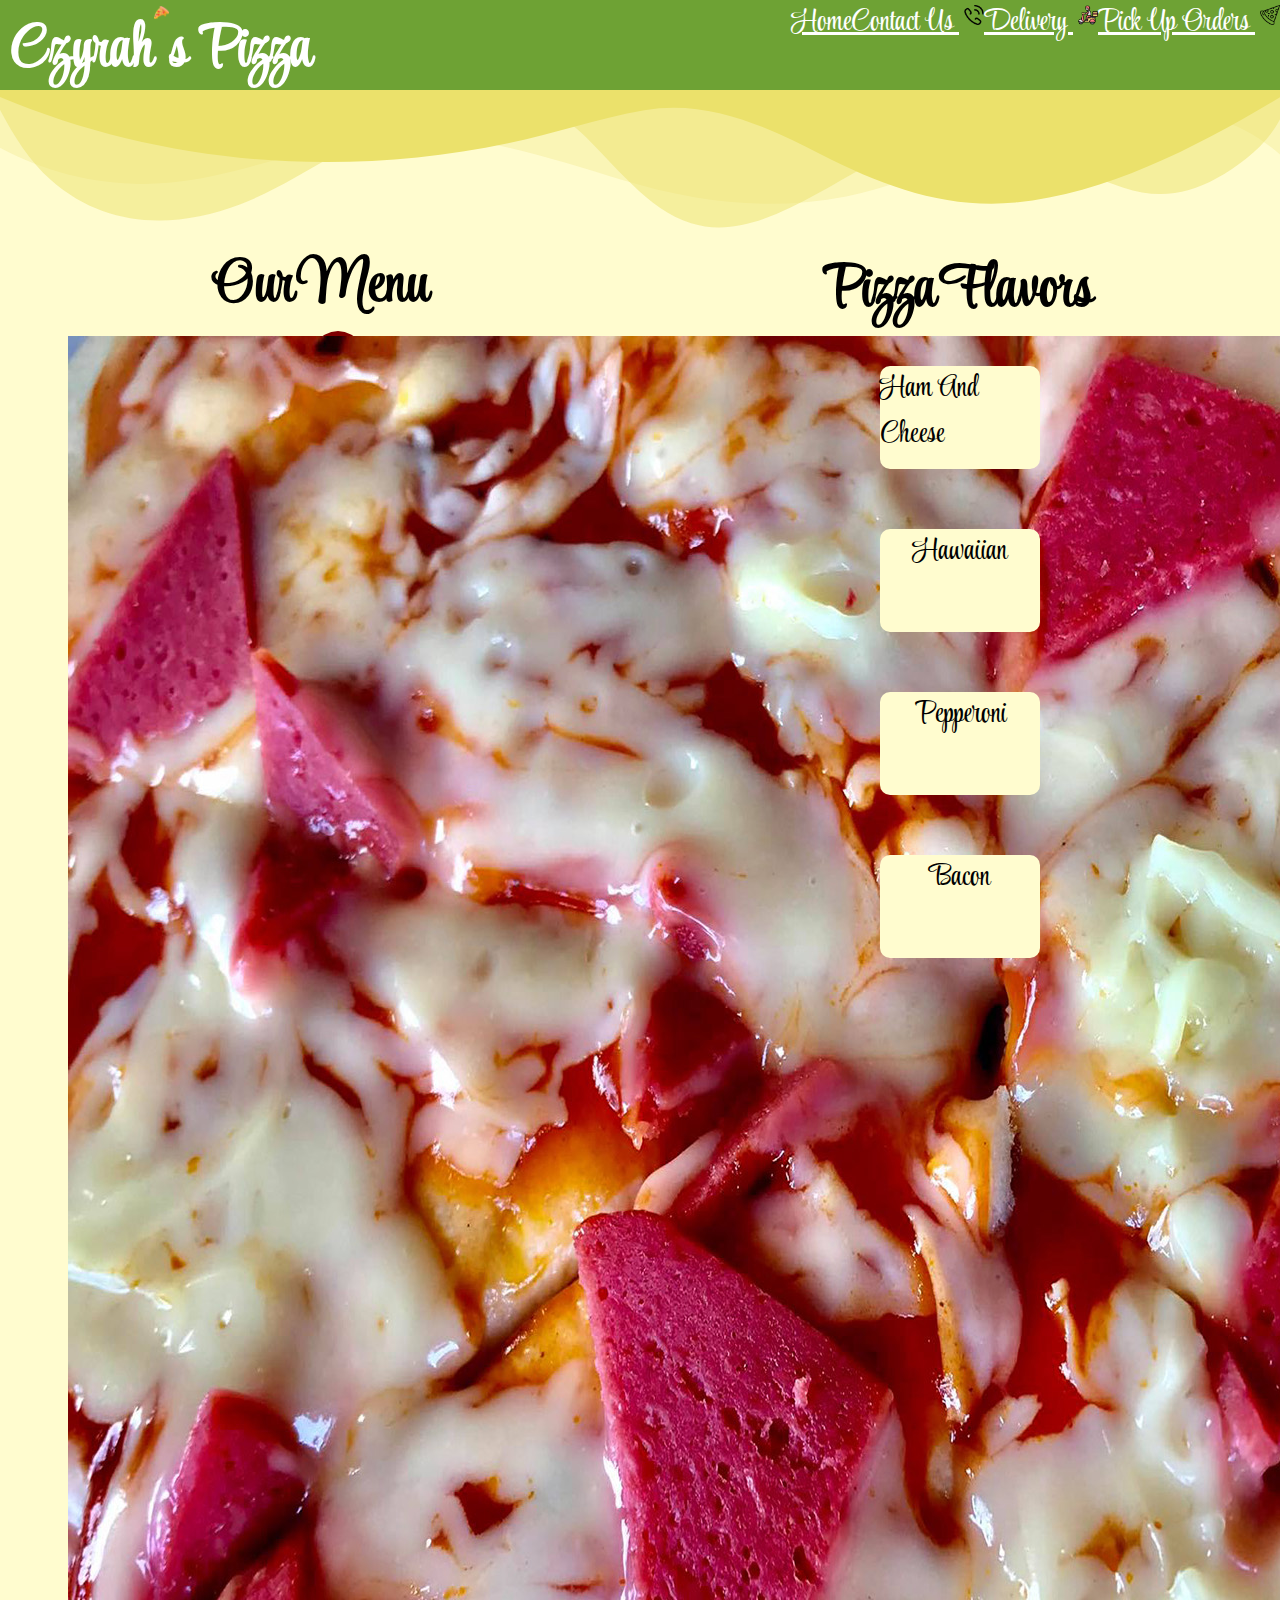
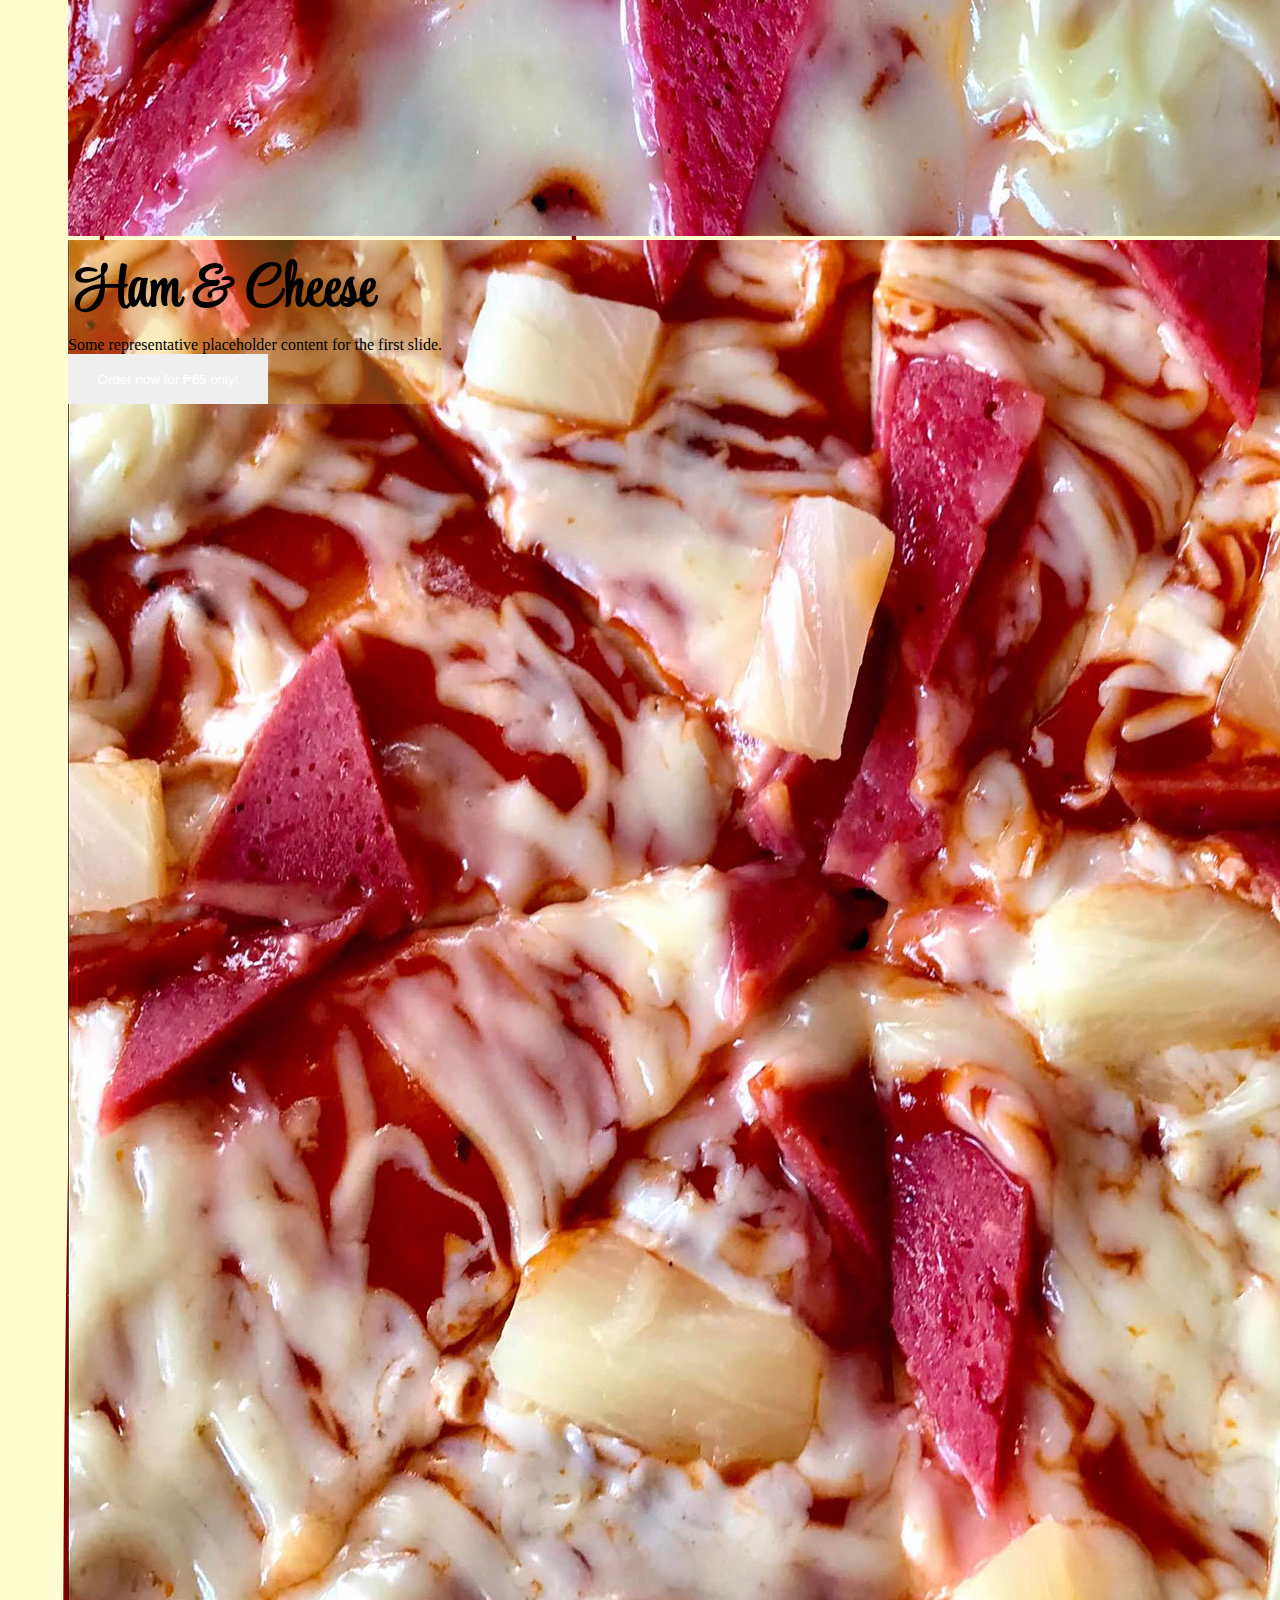
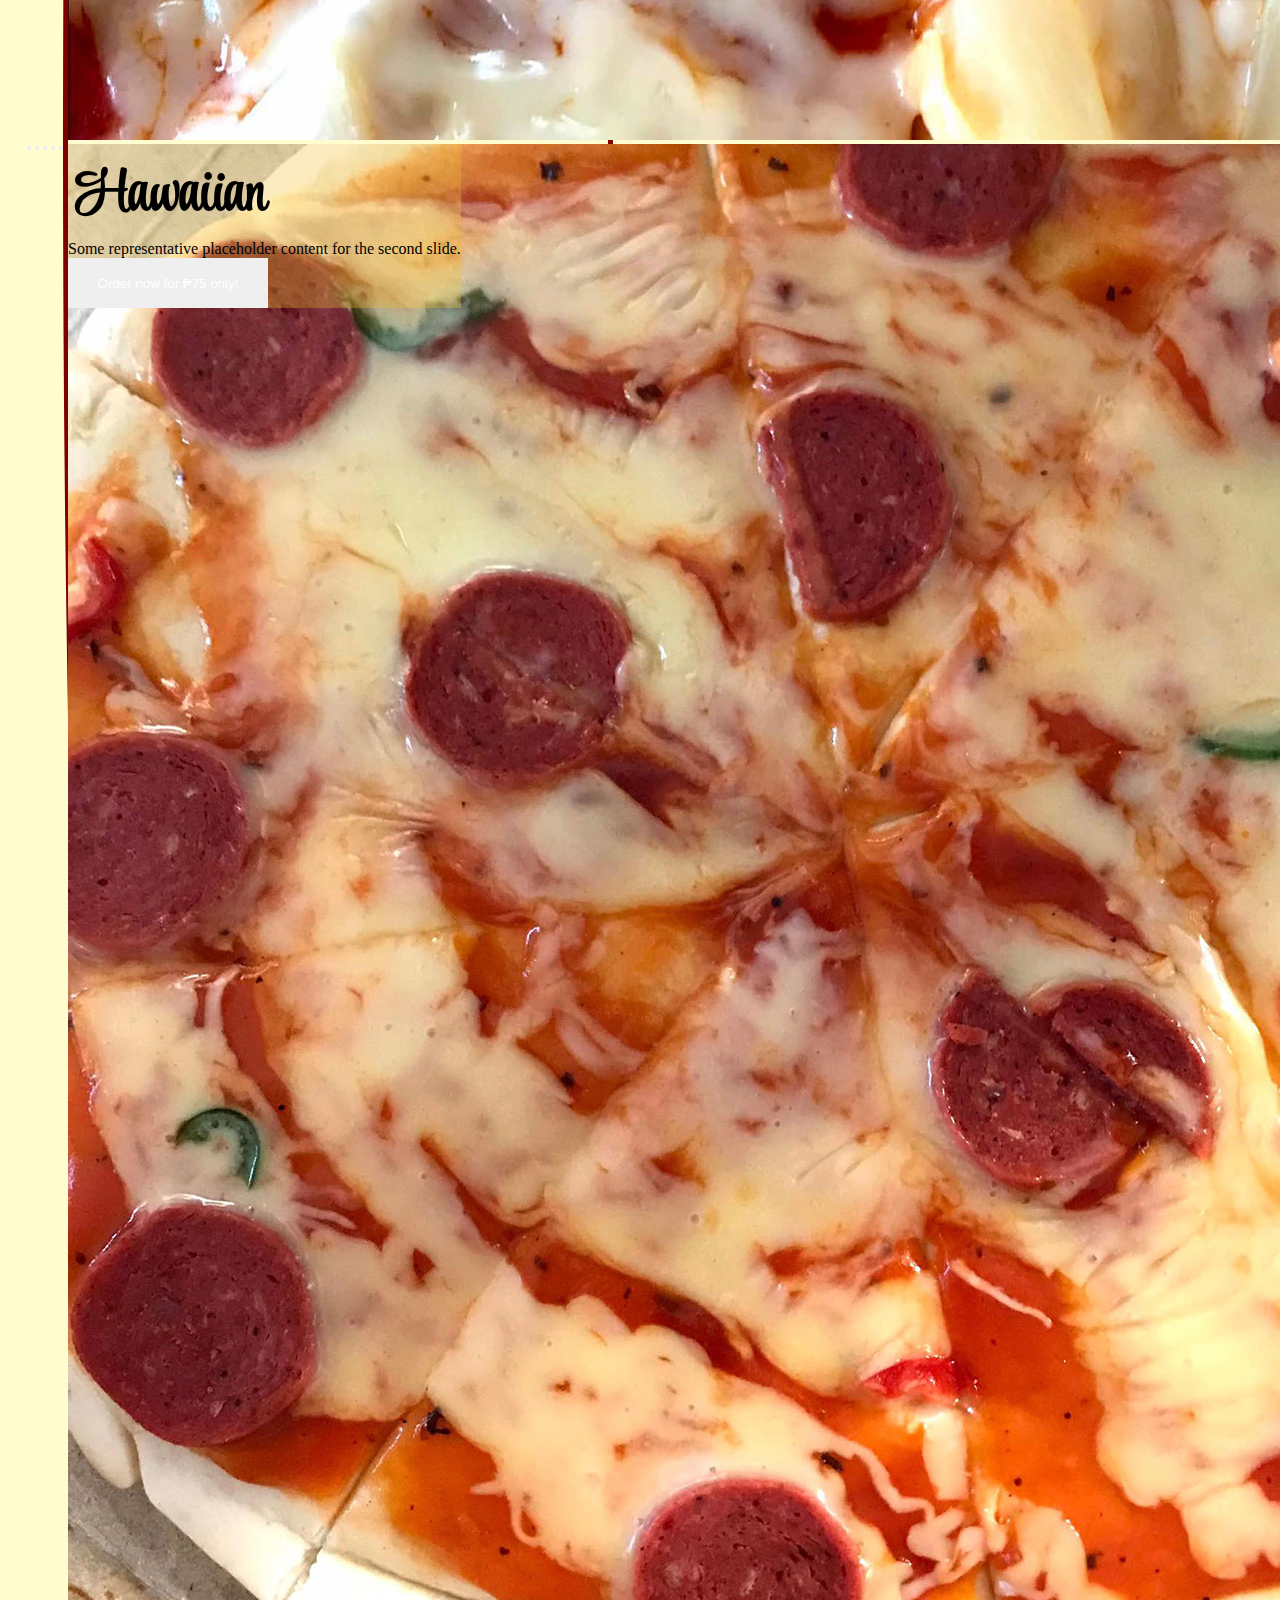
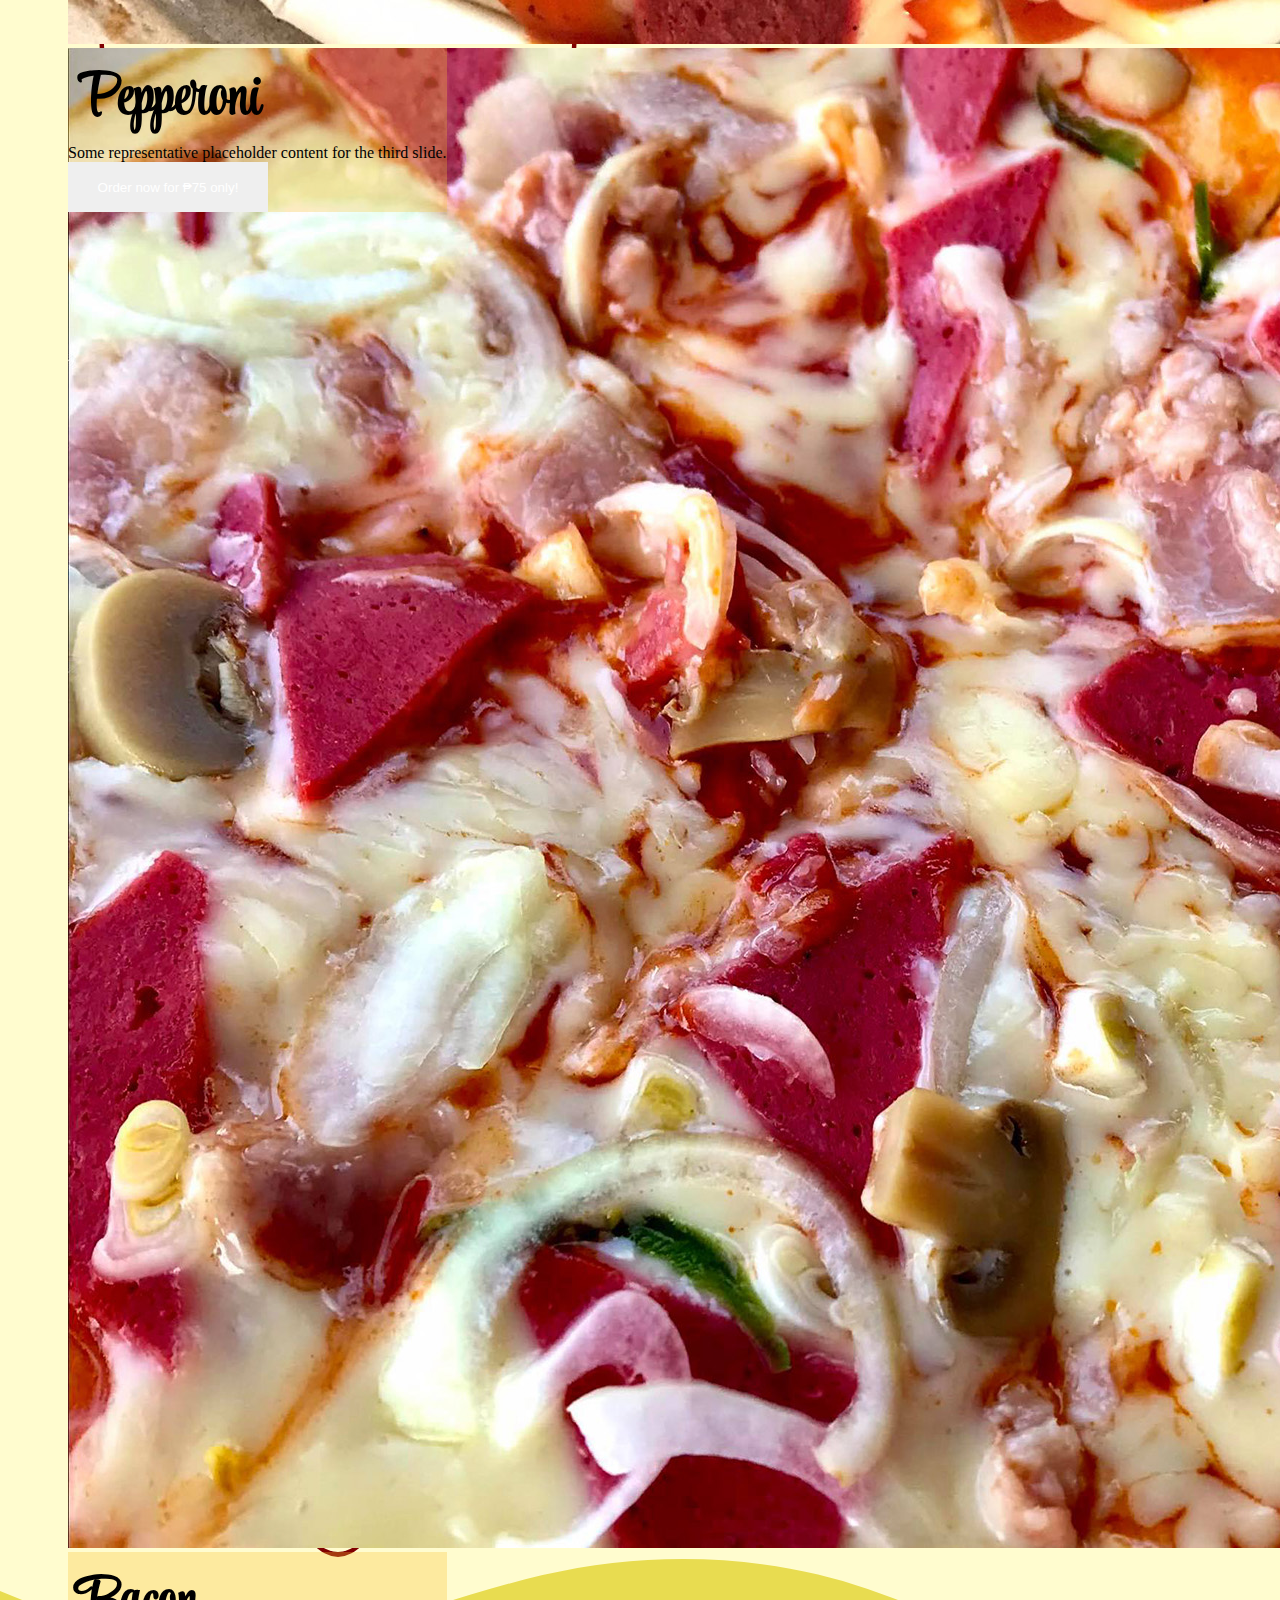
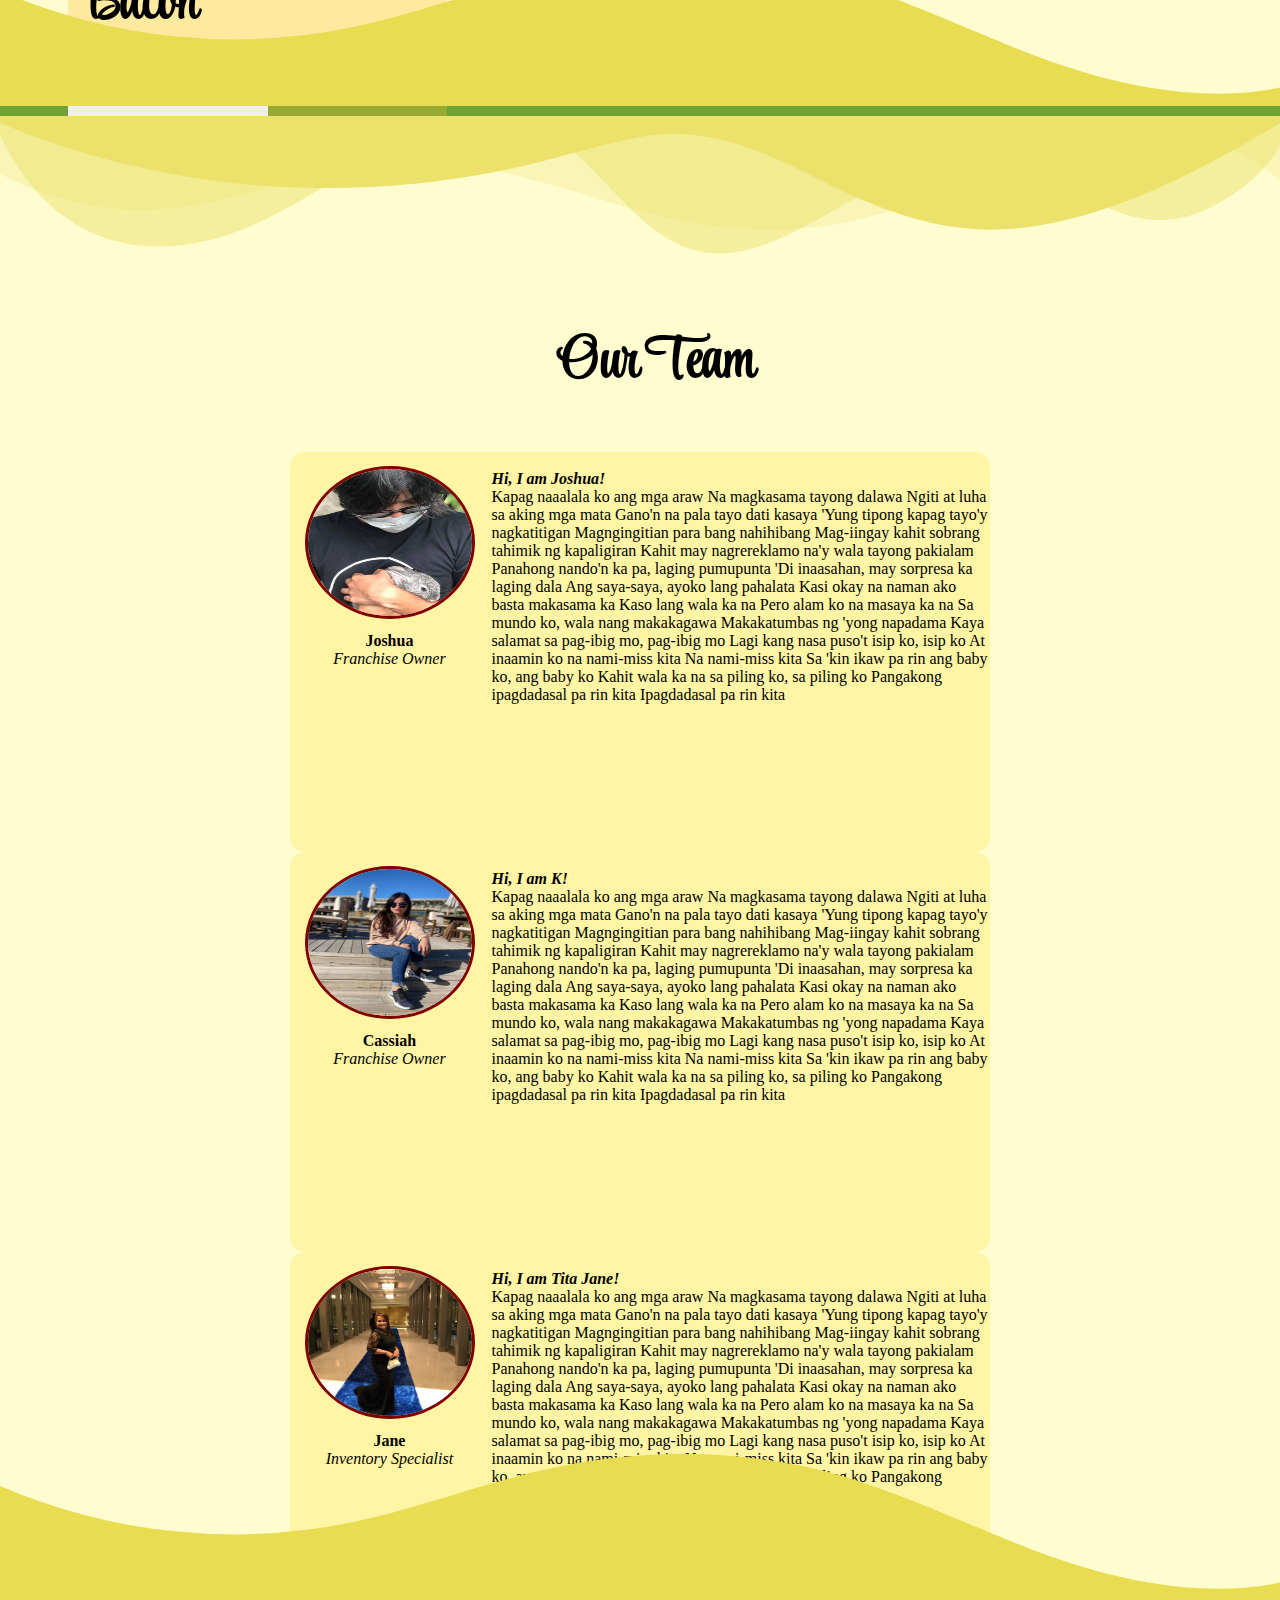
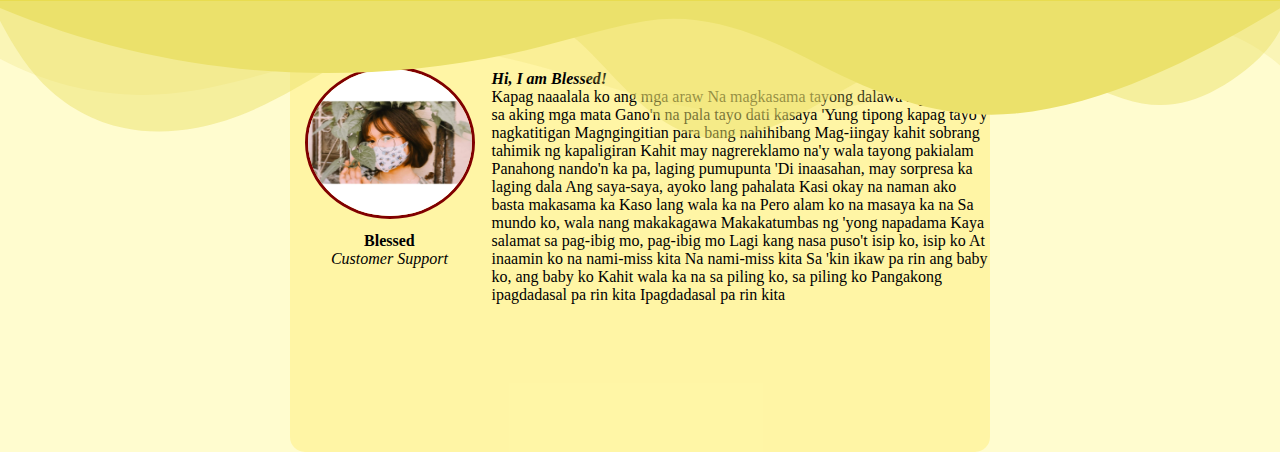
==== project1/static-website.html @ 3b476dd4 "Feat: Bootstrap popovers added." ====
<!DOCTYPE html>
<html lang="en">
<head>
    <meta charset="UTF-8">
    <meta http-equiv="X-UA-Compatible" content="IE=edge">
    <meta name="viewport" content="width=device-width, initial-scale=1.0">
    <title>Czyrah's Pizza - Franville IV / Cielito / Durian</title>
    <!-- Latest compiled and minified CSS -->
<link href="https://cdn.jsdelivr.net/npm/bootstrap@5.1.0/dist/css/bootstrap.min.css" rel="stylesheet" integrity="sha384-KyZXEAg3QhqLMpG8r+8fhAXLRk2vvoC2f3B09zVXn8CA5QIVfZOJ3BCsw2P0p/We" crossorigin="anonymous">
<link rel="stylesheet" href="https://cdnjs.cloudflare.com/ajax/libs/animate.css/4.1.1/animate.min.css"/>
<link rel="stylesheet" href="./style.css">
<link rel="icon" href="./pizza-icon.png">

</head>
<body> 
            <div class="container-fluid sticky-top animate__animated animate__bounce animate__delay-2s">
                <header>
                    <h1>Czyrah<img id="pizza-logo" src="./pizza.png" alt="Pizza Logo">s Pizza</h1>
                    <nav>
                        <label id="hamburger" for="toggle">&#9776;</label>
                            <input type="checkbox" id="toggle" />
                            <div class="hamburger-menu">
                                <li><a href="#" class="btn btn-outline-warning">Home</a></li>
                                <li><a href="#" class="btn btn-outline-warning">Contact Us <img src="./contact-logo.png" alt="contact logo"></a></li>
                                <li><a href="#" class="btn btn-outline-warning">Delivery <img src="./delivery-logo.png" alt="delivery logo"></a></li>
                                <li><a href="#" class="btn btn-outline-warning">Pick Up Orders <img src="./pizza -logo.png" alt="pizza logo"></a></li>
                            </div>
                    </nav>
                </header>
            </div>
        <!-- <div class="carousel-container d-flex justify-content-center">
            <div id="carouselWithControls" class="carousel slide" data-bs-ride="carousel">
                <div class="carousel-inner">
                <div class="carousel-item active">
                    <img src="./sample pizza.png" class="d-flex w-100" alt="Slide 1">
                    <div class="txt-container"></div>
                </div>
                <div class="carousel-item">
                    <img src="./cheese pizza.jpg" class="d-block w-100" alt="Slide 2">
                </div>
                <div class="carousel-item">
                    <img src="./k.jpg" class="d-block w-100" alt="Slide 3">
                </div>
                </div>
                <a class="carousel-control-prev" href="#carouselWithControls" role="button" data-bs-slide="prev">
                <span class="carousel-control-prev-icon" aria-hidden="true"></span>
                <span class="visually-hidden">Previous</span>
                </a>
                <a class="carousel-control-next" href="#carouselWithControls" role="button" data-bs-slide="next">
                <span class="carousel-control-next-icon" aria-hidden="true"></span>
                <span class="visually-hidden">Next</span>
                </a>
            </div>
        </div> -->
        <!-- top wavy div -->
        <div class="custom-shape-divider-top-1629033731">
            <svg data-name="Layer 1" xmlns="http://www.w3.org/2000/svg" viewBox="0 0 1200 120" preserveAspectRatio="none">
                <path d="M0,0V46.29c47.79,22.2,103.59,32.17,158,28,70.36-5.37,136.33-33.31,206.8-37.5C438.64,32.43,512.34,53.67,583,72.05c69.27,18,138.3,24.88,209.4,13.08,36.15-6,69.85-17.84,104.45-29.34C989.49,25,1113-14.29,1200,52.47V0Z" opacity=".25" class="shape-fill"></path>
                <path d="M0,0V15.81C13,36.92,27.64,56.86,47.69,72.05,99.41,111.27,165,111,224.58,91.58c31.15-10.15,60.09-26.07,89.67-39.8,40.92-19,84.73-46,130.83-49.67,36.26-2.85,70.9,9.42,98.6,31.56,31.77,25.39,62.32,62,103.63,73,40.44,10.79,81.35-6.69,119.13-24.28s75.16-39,116.92-43.05c59.73-5.85,113.28,22.88,168.9,38.84,30.2,8.66,59,6.17,87.09-7.5,22.43-10.89,48-26.93,60.65-49.24V0Z" opacity=".5" class="shape-fill"></path>
                <path d="M0,0V5.63C149.93,59,314.09,71.32,475.83,42.57c43-7.64,84.23-20.12,127.61-26.46,59-8.63,112.48,12.24,165.56,35.4C827.93,77.22,886,95.24,951.2,90c86.53-7,172.46-45.71,248.8-84.81V0Z" class="shape-fill"></path>
            </svg>
        </div>
        <div class="carousel-and-description-container">
            <h1 id="our-menu">Our Menu</h1>
            <div class="carousel-img-container">
                <div id="carouselExampleCaptions" class="carousel slide" data-bs-ride="carousel">
                    <div class="carousel-indicators">
                        <button type="button" data-bs-target="#carouselExampleCaptions" data-bs-slide-to="0" class="carousel-pagination active" aria-current="true" aria-label="Slide 1"></button>
                        <button type="button" data-bs-target="#carouselExampleCaptions" data-bs-slide-to="1" class="carousel-pagination" aria-label="Slide 2"></button>
                        <button type="button" data-bs-target="#carouselExampleCaptions" data-bs-slide-to="2" class="carousel-pagination" aria-label="Slide 3"></button>
                        <button type="button" data-bs-target="#carouselExampleCaptions" data-bs-slide-to="3" class="carousel-pagination" aria-label="Slide 4"></button>
                        <button type="button" data-bs-target="#carouselExampleCaptions" data-bs-slide-to="4" class="carousel-pagination" aria-label="Slide 5"></button>
                    </div>
                    <div class="carousel-inner">
                        <div class="carousel-item active">
                            <img src="./czyrah-ham-and-cheese.jpg"class="d-block w-100 image-carousel-1" alt="...">
                            <div class="carousel-caption">
                                <h1>Ham & Cheese</h1>
                                <p>Some representative placeholder content for the first slide.</p>
                                <button type="button" class="carousel-btn btn btn-warning">Order now for &#8369;65 only!</button>
                            </div>
                        </div>
                        <div class="carousel-item">
                            <img src="./czyrah-hawaiian.jpg" class="d-block w-100 image-carousel-2" alt="...">
                            <div class="carousel-caption">
                            <h1>Hawaiian</h1>
                            <p>Some representative placeholder content for the second slide.</p>
                            <button type="button" class="carousel-btn btn btn-warning">Order now for &#8369;75 only!</button>
                            </div>
                        </div>
                        <div class="carousel-item">
                            <img src="./czyrah-pepperoni.jpg" class="d-block w-100 image-carousel-3" alt="...">
                            <div class="carousel-caption">
                            <h1>Pepperoni</h1>
                            <p>Some representative placeholder content for the third slide.</p>
                            <button type="button" class="carousel-btn btn btn-warning">Order now for &#8369;75 only!</button>
                            </div>
                        </div>
                        <div class="carousel-item">
                            <img src="./czyrah-bacon.jpg" class="d-block w-100 image-carousel-3" alt="...">
                            <div class="carousel-caption">
                            <h1>Bacon</h1 >
                            <p>Some representative placeholder content for the third slide.</p>
                            <button type="button" class="carousel-btn btn btn-warning">Order now for &#8369;85 only!</button>
                            </div>
                        </div>
                    </div>
                    <!-- <button class="carousel-control-prev" type="button" data-bs-target="#carouselExampleCaptions" data-bs-slide="prev">
                        <span class="carousel-control-prev-icon" aria-hidden="true"></span>
                        <span class="visually-hidden">Previous</span>
                    </button>
                    <button class="carousel-control-next" type="button" data-bs-target="#carouselExampleCaptions" data-bs-slide="next">
                        <span class="carousel-control-next-icon" aria-hidden="true"></span>
                        <span class="visually-hidden">Next</span>
                    </button> -->
                    
                </div>
            </div>    
            <div class="pizza-flavor-container">
                <h2>Pizza Flavors</h2>
                <a tabindex="0" role="button" data-bs-trigger="focus" data-bs-target="#carouselExampleCaptions" data-bs-slide-to="0"  class="btn-flavors btn-outline-warning" data-bs-placement="left" data-bs-toggle="popover" title="Ingredients" data-bs-content="Pizza Dough, Ham and Cheese!">Ham And Cheese</a>
                <a tabindex="0" role="button" data-bs-trigger="focus" data-bs-target="#carouselExampleCaptions" data-bs-slide-to="1" class="btn-flavors btn-outline-warning" data-bs-placement="left" data-bs-toggle="popover" title="Ingredients" data-bs-content="Pizza Dough, Pineapple and Cheese!">Hawaiian</a>
                <a tabindex="0" role="button" data-bs-trigger="focus" data-bs-target="#carouselExampleCaptions" data-bs-slide-to="2" class="btn-flavors btn-outline-warning" data-bs-placement="left" data-bs-toggle="popover" title="Ingredients" data-bs-content="Pizza Dough, Hotdog (Sliced like a pepperoni) and Cheese!">Pepperoni</a>
                <a tabindex="0" role="button" data-bs-trigger="focus" data-bs-target="#carouselExampleCaptions" data-bs-slide-to="3" class="btn-flavors btn-outline-warning" data-bs-placement="left" data-bs-toggle="popover" title="Ingredients" data-bs-content="Pizza Dough, Bacon, Ham, Mushroom, Onions and Cheese!">Bacon</a>
            </div>
        </div>

        <!-- bottom wavy div -->
        <div class="custom-shape-divider-bottom-1629042509">
            <svg data-name="Layer 1" xmlns="http://www.w3.org/2000/svg" viewBox="0 0 1200 120" preserveAspectRatio="none">
                <path d="M985.66,92.83C906.67,72,823.78,31,743.84,14.19c-82.26-17.34-168.06-16.33-250.45.39-57.84,11.73-114,31.07-172,41.86A600.21,600.21,0,0,1,0,27.35V120H1200V95.8C1132.19,118.92,1055.71,111.31,985.66,92.83Z" class="shape-fill"></path>
            </svg>
        </div>
        <div class="empty-box"></div>
         <!-- top wavy div -->
         <div class="custom-shape-divider-top-1629033731">
            <svg data-name="Layer 1" xmlns="http://www.w3.org/2000/svg" viewBox="0 0 1200 120" preserveAspectRatio="none">
                <path d="M0,0V46.29c47.79,22.2,103.59,32.17,158,28,70.36-5.37,136.33-33.31,206.8-37.5C438.64,32.43,512.34,53.67,583,72.05c69.27,18,138.3,24.88,209.4,13.08,36.15-6,69.85-17.84,104.45-29.34C989.49,25,1113-14.29,1200,52.47V0Z" opacity=".25" class="shape-fill"></path>
                <path d="M0,0V15.81C13,36.92,27.64,56.86,47.69,72.05,99.41,111.27,165,111,224.58,91.58c31.15-10.15,60.09-26.07,89.67-39.8,40.92-19,84.73-46,130.83-49.67,36.26-2.85,70.9,9.42,98.6,31.56,31.77,25.39,62.32,62,103.63,73,40.44,10.79,81.35-6.69,119.13-24.28s75.16-39,116.92-43.05c59.73-5.85,113.28,22.88,168.9,38.84,30.2,8.66,59,6.17,87.09-7.5,22.43-10.89,48-26.93,60.65-49.24V0Z" opacity=".5" class="shape-fill"></path>
                <path d="M0,0V5.63C149.93,59,314.09,71.32,475.83,42.57c43-7.64,84.23-20.12,127.61-26.46,59-8.63,112.48,12.24,165.56,35.4C827.93,77.22,886,95.24,951.2,90c86.53-7,172.46-45.71,248.8-84.81V0Z" class="shape-fill"></path>
            </svg>
        </div>
        <section class="our-team-section">
            <h2 id="our-team">Our Team</h2>
            <div class="our-owners-container">
                <div class="owner-container">
                    <div class="img-box">
                        <img id="kganda"src="./joshua-franchisee-owner.jpg" alt="czyrah founder">
                    </div>
                    <div class="title-position-container">
                        <strong>Joshua</strong> 
                        <em>Franchise Owner</em>
                    </div>
                    <div class="paragraph-container">
                        <br>
                        <em><strong>Hi, I am Joshua!</strong></em>
                        <p>Kapag naaalala ko ang mga araw
                            Na magkasama tayong dalawa
                            Ngiti at luha sa aking mga mata
                            Gano'n na pala tayo dati kasaya
                            'Yung tipong kapag tayo'y nagkatitigan
                            Magngingitian para bang nahihibang
                            Mag-iingay kahit sobrang tahimik ng kapaligiran
                            Kahit may nagrereklamo na'y wala tayong pakialam
                            Panahong nando'n ka pa, laging pumupunta
                            'Di inaasahan, may sorpresa ka laging dala
                            Ang saya-saya, ayoko lang pahalata
                            Kasi okay na naman ako basta makasama ka
                            Kaso lang wala ka na
                            Pero alam ko na masaya ka na
                            Sa mundo ko, wala nang makakagawa
                            Makakatumbas ng 'yong napadama
                            Kaya salamat sa pag-ibig mo, pag-ibig mo
                            Lagi kang nasa puso't isip ko, isip ko
                            At inaamin ko na nami-miss kita
                            Na nami-miss kita
                            Sa 'kin ikaw pa rin ang baby ko, ang baby ko
                            Kahit wala ka na sa piling ko, sa piling ko
                            Pangakong ipagdadasal pa rin kita
                            Ipagdadasal pa rin kita</p>
                    </div>   
                </div>
                <div class="owner-container">
                    <div class="img-box">
                        <img id="kganda"src="./k-author.jpg" alt="czyrah founder">
                    </div>
                    <div class="title-position-container">
                        <strong>  Cassiah</strong> 
                        <em>Franchise Owner</em>
                    </div>  
                    <div class="paragraph-container">
                        <br>
                        <em><strong>Hi, I am K!</strong></em>
                        <p>Kapag naaalala ko ang mga araw
                            Na magkasama tayong dalawa
                            Ngiti at luha sa aking mga mata
                            Gano'n na pala tayo dati kasaya
                            'Yung tipong kapag tayo'y nagkatitigan
                            Magngingitian para bang nahihibang
                            Mag-iingay kahit sobrang tahimik ng kapaligiran
                            Kahit may nagrereklamo na'y wala tayong pakialam
                            Panahong nando'n ka pa, laging pumupunta
                            'Di inaasahan, may sorpresa ka laging dala
                            Ang saya-saya, ayoko lang pahalata
                            Kasi okay na naman ako basta makasama ka
                            Kaso lang wala ka na
                            Pero alam ko na masaya ka na
                            Sa mundo ko, wala nang makakagawa
                            Makakatumbas ng 'yong napadama
                            Kaya salamat sa pag-ibig mo, pag-ibig mo
                            Lagi kang nasa puso't isip ko, isip ko
                            At inaamin ko na nami-miss kita
                            Na nami-miss kita
                            Sa 'kin ikaw pa rin ang baby ko, ang baby ko
                            Kahit wala ka na sa piling ko, sa piling ko
                            Pangakong ipagdadasal pa rin kita
                            Ipagdadasal pa rin kita</p>
                    </div>   
                    
                </div>
                <div class="owner-container">
                    <div class="img-box">
                        <img id="janeganda"src="./jane-ganda.jpg" alt="czyrah founder">
                    </div>
                    <div class="title-position-container">
                        <strong>Jane</strong>
                        <em>Inventory Specialist</em>
                     </div>
                    <div class="paragraph-container">
                        <br>
                        <em><strong>Hi, I am Tita Jane!</strong></em>
                        <p>Kapag naaalala ko ang mga araw
                            Na magkasama tayong dalawa
                            Ngiti at luha sa aking mga mata
                            Gano'n na pala tayo dati kasaya
                            'Yung tipong kapag tayo'y nagkatitigan
                            Magngingitian para bang nahihibang
                            Mag-iingay kahit sobrang tahimik ng kapaligiran
                            Kahit may nagrereklamo na'y wala tayong pakialam
                            Panahong nando'n ka pa, laging pumupunta
                            'Di inaasahan, may sorpresa ka laging dala
                            Ang saya-saya, ayoko lang pahalata
                            Kasi okay na naman ako basta makasama ka
                            Kaso lang wala ka na
                            Pero alam ko na masaya ka na
                            Sa mundo ko, wala nang makakagawa
                            Makakatumbas ng 'yong napadama
                            Kaya salamat sa pag-ibig mo, pag-ibig mo
                            Lagi kang nasa puso't isip ko, isip ko
                            At inaamin ko na nami-miss kita
                            Na nami-miss kita
                            Sa 'kin ikaw pa rin ang baby ko, ang baby ko
                            Kahit wala ka na sa piling ko, sa piling ko
                            Pangakong ipagdadasal pa rin kita
                            Ipagdadasal pa rin kita</p>
                    </div>   
                </div>
                
                <div class="owner-container">
                    <div class="img-box">
                        <img id="kganda"src="./jhuana-customer-service.jpg" alt="czyrah founder">
                    </div>
                    <div class="title-position-container">
                        <strong>Blessed</strong> 
                        <em>Customer Support</em>
                    </div>  
                    <div class="paragraph-container">
                        <br>
                        <em><strong>Hi, I am Blessed!</strong></em>
                        <p>Kapag naaalala ko ang mga araw
                            Na magkasama tayong dalawa
                            Ngiti at luha sa aking mga mata
                            Gano'n na pala tayo dati kasaya
                            'Yung tipong kapag tayo'y nagkatitigan
                            Magngingitian para bang nahihibang
                            Mag-iingay kahit sobrang tahimik ng kapaligiran
                            Kahit may nagrereklamo na'y wala tayong pakialam
                            Panahong nando'n ka pa, laging pumupunta
                            'Di inaasahan, may sorpresa ka laging dala
                            Ang saya-saya, ayoko lang pahalata
                            Kasi okay na naman ako basta makasama ka
                            Kaso lang wala ka na
                            Pero alam ko na masaya ka na
                            Sa mundo ko, wala nang makakagawa
                            Makakatumbas ng 'yong napadama
                            Kaya salamat sa pag-ibig mo, pag-ibig mo
                            Lagi kang nasa puso't isip ko, isip ko
                            At inaamin ko na nami-miss kita
                            Na nami-miss kita
                            Sa 'kin ikaw pa rin ang baby ko, ang baby ko
                            Kahit wala ka na sa piling ko, sa piling ko
                            Pangakong ipagdadasal pa rin kita
                            Ipagdadasal pa rin kita</p>
                    </div>  
                    
                </div>
            </div>
        </section>
         <!-- bottom wavy div -->
         <div class="custom-shape-divider-bottom-1629042509">
            <svg data-name="Layer 1" xmlns="http://www.w3.org/2000/svg" viewBox="0 0 1200 120" preserveAspectRatio="none">
                <path d="M985.66,92.83C906.67,72,823.78,31,743.84,14.19c-82.26-17.34-168.06-16.33-250.45.39-57.84,11.73-114,31.07-172,41.86A600.21,600.21,0,0,1,0,27.35V120H1200V95.8C1132.19,118.92,1055.71,111.31,985.66,92.83Z" class="shape-fill"></path>
            </svg>
        </div>
         <!-- top wavy div -->
         <div class="custom-shape-divider-top-1629033731">
            <svg data-name="Layer 1" xmlns="http://www.w3.org/2000/svg" viewBox="0 0 1200 120" preserveAspectRatio="none">
                <path d="M0,0V46.29c47.79,22.2,103.59,32.17,158,28,70.36-5.37,136.33-33.31,206.8-37.5C438.64,32.43,512.34,53.67,583,72.05c69.27,18,138.3,24.88,209.4,13.08,36.15-6,69.85-17.84,104.45-29.34C989.49,25,1113-14.29,1200,52.47V0Z" opacity=".25" class="shape-fill"></path>
                <path d="M0,0V15.81C13,36.92,27.64,56.86,47.69,72.05,99.41,111.27,165,111,224.58,91.58c31.15-10.15,60.09-26.07,89.67-39.8,40.92-19,84.73-46,130.83-49.67,36.26-2.85,70.9,9.42,98.6,31.56,31.77,25.39,62.32,62,103.63,73,40.44,10.79,81.35-6.69,119.13-24.28s75.16-39,116.92-43.05c59.73-5.85,113.28,22.88,168.9,38.84,30.2,8.66,59,6.17,87.09-7.5,22.43-10.89,48-26.93,60.65-49.24V0Z" opacity=".5" class="shape-fill"></path>
                <path d="M0,0V5.63C149.93,59,314.09,71.32,475.83,42.57c43-7.64,84.23-20.12,127.61-26.46,59-8.63,112.48,12.24,165.56,35.4C827.93,77.22,886,95.24,951.2,90c86.53-7,172.46-45.71,248.8-84.81V0Z" class="shape-fill"></path>
            </svg>
        </div>
        <section class="contact-">

        </section>
    </div>

    <script src="https://cdn.jsdelivr.net/npm/bootstrap@5.1.0/dist/js/bootstrap.bundle.min.js" integrity="sha384-U1DAWAznBHeqEIlVSCgzq+c9gqGAJn5c/t99JyeKa9xxaYpSvHU5awsuZVVFIhvj" crossorigin="anonymous"></script>
    <script>  
       var popoverTriggerList = [].slice.call(document.querySelectorAll('[data-bs-toggle="popover"]'))
var popoverList = popoverTriggerList.map(function (popoverTriggerEl) {
  return new bootstrap.Popover(popoverTriggerEl)
})
    </script>
</body>
</html>
---- project1/style.css ----
@import url('https://fonts.googleapis.com/css2?family=Style+Script&display=swap');
@import url('https://fonts.googleapis.com/css2?family=MonteCarlo&family=Style+Script&display=swap');
@import url('https://fonts.googleapis.com/css2?family=Roboto+Slab&display=swap');

:root {
    --animate-duration: 800ms;
    --animate-delay: 0.9s;
  }
/* Header elements */
* {
     box-sizing: border-box;
     margin: 0;
     padding: 0;
 }

 .container-fluid {
    background-color: rgb(110,162,52);
    height: 90px;
    width: 100%;
}

 header {
    display: flex;
    flex-direction: row;
    justify-content: space-between;
    width: 100%;
    height: auto;
    color: white;
 }

 

 nav {
     display: flex;
     flex-direction: row;
     justify-content:space-evenly;
 }
 
/* #body-bg {
   
} */

body {
    background-color: rgb(255,252,207);
}

 h1 {
     font-family: 'Style Script', 'Arial', 'sans-serif';
     margin-top: 5px;
     margin-left: 10px;
     font-size: 60px;
 }

 h2 {
    font-family: 'Style Script', 'Arial', 'sans-serif';
    margin-top: 5px;
    padding-right: 5px;
    font-size: 60px;
}

#our-team {
    font-family: 'Style Script', 'Arial', 'sans-serif';
    /* border: 5px solid red; */
    width: 20%;
    font-size: 60px;
    margin-left: 90px;
    margin-bottom: 25px;
    margin-top: 50px;
}


 .btn-outline-warning {
    font-family: 'Style Script', 'Arial', 'sans-serif';
    font-size: 30px;
    margin-top: 15px;
 }

 .carousel-btn {
     height: 50px;
     width: 200px;
 }

 .carousel-indicators {
   height: 20px;
   

 }



 #pizza-logo {
     height: 10px;
     padding-bottom: 45px;
 }


 li {
     list-style: none;
     display: inline-block;
 }

 #pizza-logo {
     height: 60px;
 }


 a > img {

     height: 20px;
     width: 20px;
     margin-left: 5px;
     margin-bottom: 5px;
 }
 
 .btn {
    color: white;
    border: none;
}

.btn-flavors {
    color: black;
    border: none;
    text-decoration: none;
    /* border: 2px solid black; */
    display: flex;
    justify-content: center;
        width: 25%;
        margin-top: 30px;
        margin-bottom: 30px;
        height: 100%;
        background-color: rgb(255,252,207);
        border-radius: 10px;
   
}


/* End of header elements */

 /* Hamburger menu */
 .hamburger-menu {
    display: flex;
    justify-content: center;
    flex-direction: row;
    flex-wrap: wrap;
    margin-bottom: 10px;
    margin-left: 20px;
    height: 60px;
    width: auto;
}

#hamburger {
   display: none;
}

#toggle {
    display: none;
}

/* End of hamburger menu */

/* Start of carousel */
.carousel-and-description-container {
     /* background-color: rgb(0,0,0,0.2); */
     display: flex;
     flex-direction: column;
     /* border: 2px solid black; */
     width: 100%;
     height: 100%;
 
 }

 #our-menu {
     display: flex;
     justify-content: center;
     width: 50%;
     height: 40%;
     /* border: 2px solid black; */
     margin: 0;
 }
 #carouselExampleCaptions {
    margin: 0;
    width: 50%;
    height: 100%;
    /* border: 2px solid red; */
    display: flex;
    justify-content: center;
    align-items: center;
 }

 .carousel-img-container {
     height: 100%;
 }

 .pizza-flavor-container {
    height: 83.1%;
    /* border: 2px solid black; */
    width: 50%;
    display: flex;
    justify-content: center;
    align-items: center;
    flex-direction: column;
    position: absolute;
    margin-left: 50%;
    margin-bottom: 20%;
 }


 
 .carousel-inner {
     border-radius: 50%;
     width: 550px;
     border: 5px solid maroon;
   

 }

.carousel-item {
    height: 20%;
}

 

 .carousel-caption {
   /* border: 2px solid black; */
   /* background-color: rgba(255,220,2,0.3); */
   background-color: rgb(248,191,51,0.3);
   position: absolute;

 }

 .carousel-control-prev {
     color: black;
 }

  /* end of carousel */

 .empty-box {
     height: 10px;
     background-color: rgb(110,162,52);
 }
/* section1 */
/* Our owners Container */


.our-team-section {
    display: flex;
    flex-direction: column;
    align-items: center;
}
.owner-section {
    height: 100%;
    width: 100%;
    border: solid 2px black;
    display: flex;
    justify-content: flex-start;


}
.our-owners-container {
    display: flex;
    flex-direction: row;
    justify-content: space-around;
    width: 100%;
    height: 1000px;
    flex-wrap: wrap;
    margin-top: 20px;

}

.owner-container {
    display: flex;
    justify-content: flex-start;
    flex-wrap: wrap;
    flex-direction: column;;
    border-radius: 15px;
    background-color: rgb(255,220,2,0.2);
    height: 400px;
    width: 700px;
}

.paragraph-container {
    /* border: 3px solid red;  */
    width: 71%;
    height: 100%;
}
#kganda, #janeganda {
    height: 85%;
    width: 85%;
    border-radius: 50%;
    border: 3px solid maroon;
}
.img-box {
    padding: 0;
    margin: 0;
    display: flex;
    justify-content: center;
    align-items: center;
    /* border: 4px solid rgb(233,156,5);  */
    border-radius: 5px;
    height: 180px;
    width: 200px;
    
}

.title-position-container {
    display: flex;
    align-items: center;
    flex-direction: column;
    flex-wrap: wrap;
    align-self: flex-start;
    /* border: 3px solid red; */
    height: 55%;
    width: 28.4%;
}

/* end of section1 */





/* end of our menu container  */
 /* custom divider */


 /* top wavy div */
 .custom-shape-divider-top-1629033731 {
    top: 0;
    left: 0;
    width: 100%;
    overflow: hidden;
    line-height: 0;
}

.custom-shape-divider-top-1629033731 svg {
    position: relative;
    display: block;
    width: calc(100% + 1.3px);
    height: 150px;
}

.custom-shape-divider-top-1629033731 .shape-fill {
    fill: #EBE16B;
}


/* bottom wavy div */
.custom-shape-divider-bottom-1629042509 {
    bottom: 0;
    left: 0;
    width: 100%;
    overflow: hidden;
    line-height: 0;
}

.custom-shape-divider-bottom-1629042509 svg {
    position: relative;
    display: block;
    width: calc(103% + 1.3px);
    height: 149px;
}

.custom-shape-divider-bottom-1629042509 .shape-fill {
    fill: #E8DC50;
}

/* Mobile last approach */
@media only screen and (max-width: 576px) {
    header {
        display: flex;
        flex-direction: column;
        flex-wrap: wrap;
        justify-content: center;
        width: 100%;
        color: white;
     }



     nav {
         border: 2px solid black;
         width: 100%;
         display: flex;
         justify-content: center;
         flex-wrap: wrap;
     }
     label {
         display: block;
         cursor: pointer;
         width: 26px;
         float: right;
     }
     .hamburger-menu {
         border: 2px solid black;
         text-align: center;
         width: 1000px;
         display: none;
         clear: right;
     }

     .hamburger-menu li {
         display: block;
         border-bottom: solid 5px black;
         margin: 0;
         color: yellow;
         background-color: black;
         opacity: 90%;
     }

     #hamburger, #toggle {
         height: 200px;
     }

     #toggle, #hamburger {
         display: contents;
     }

     #toggle:checked + .hamburger-menu {
        display: block;
     }

     }
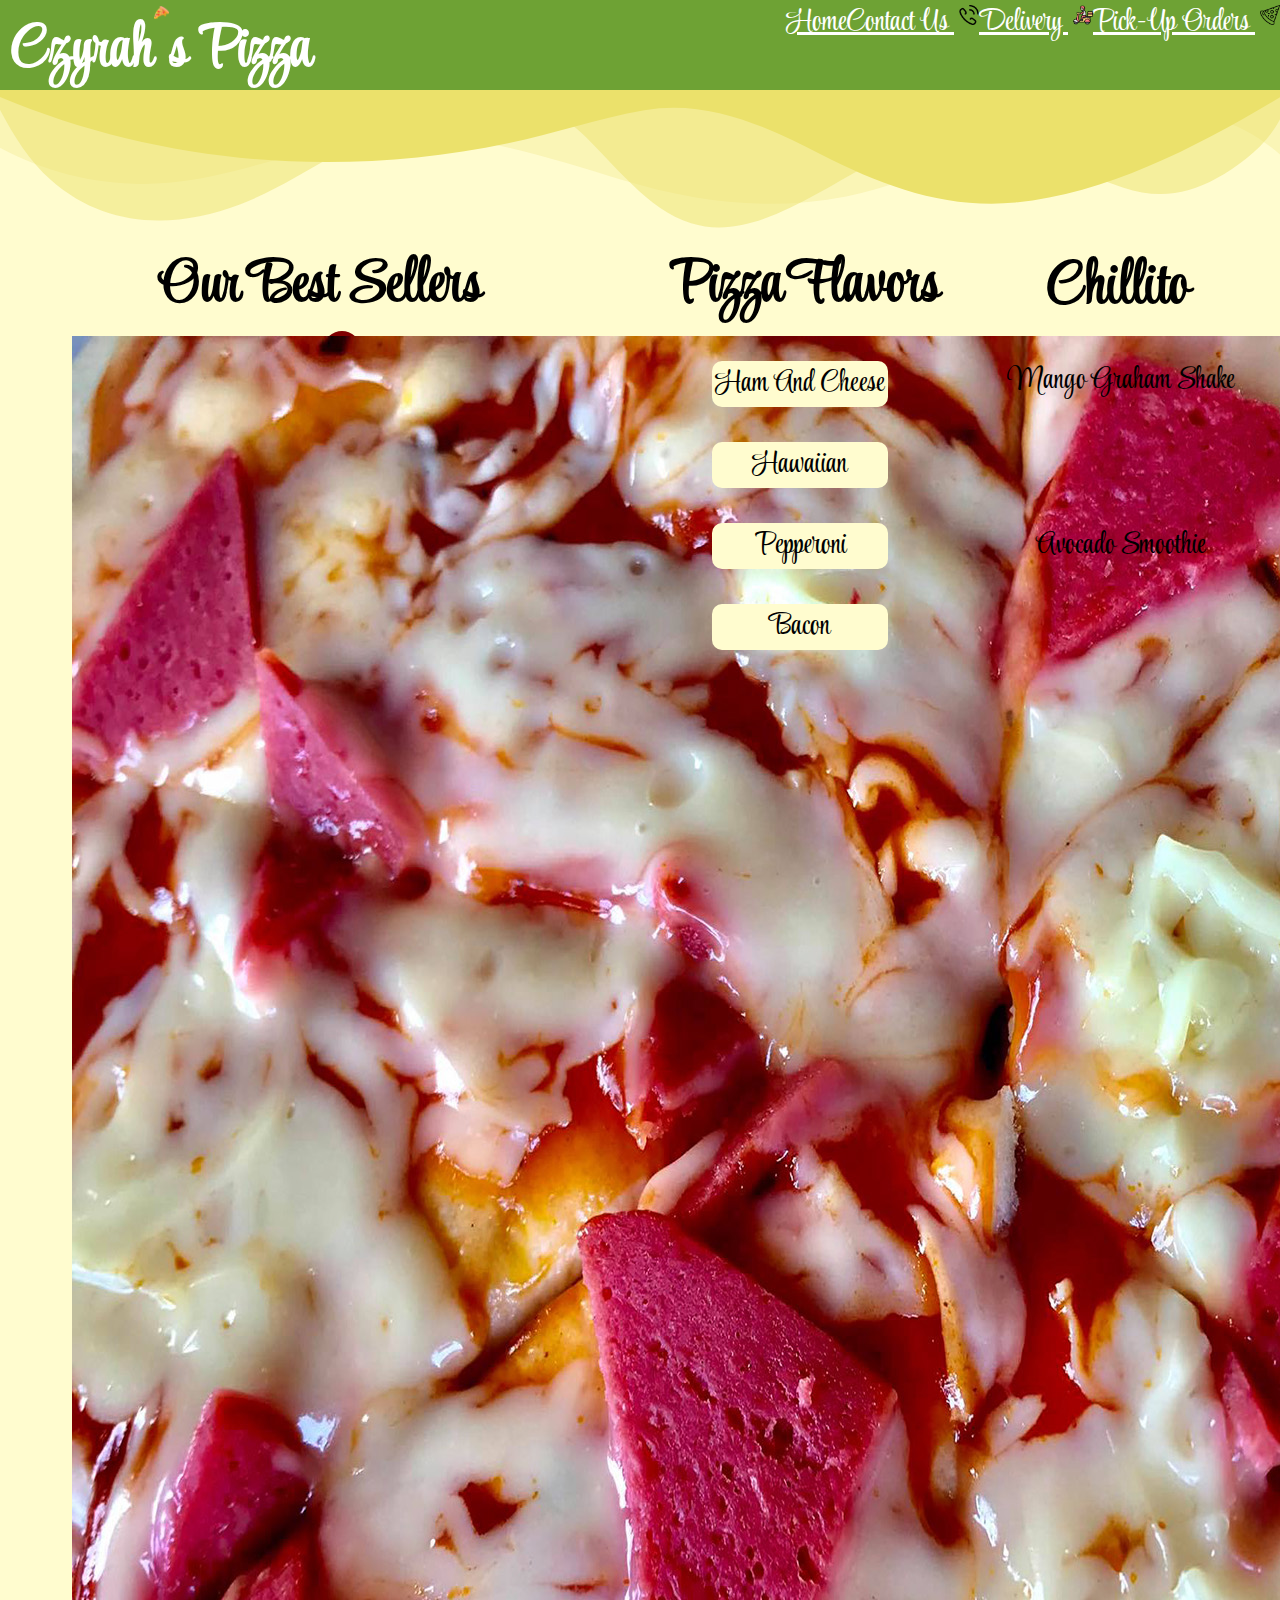
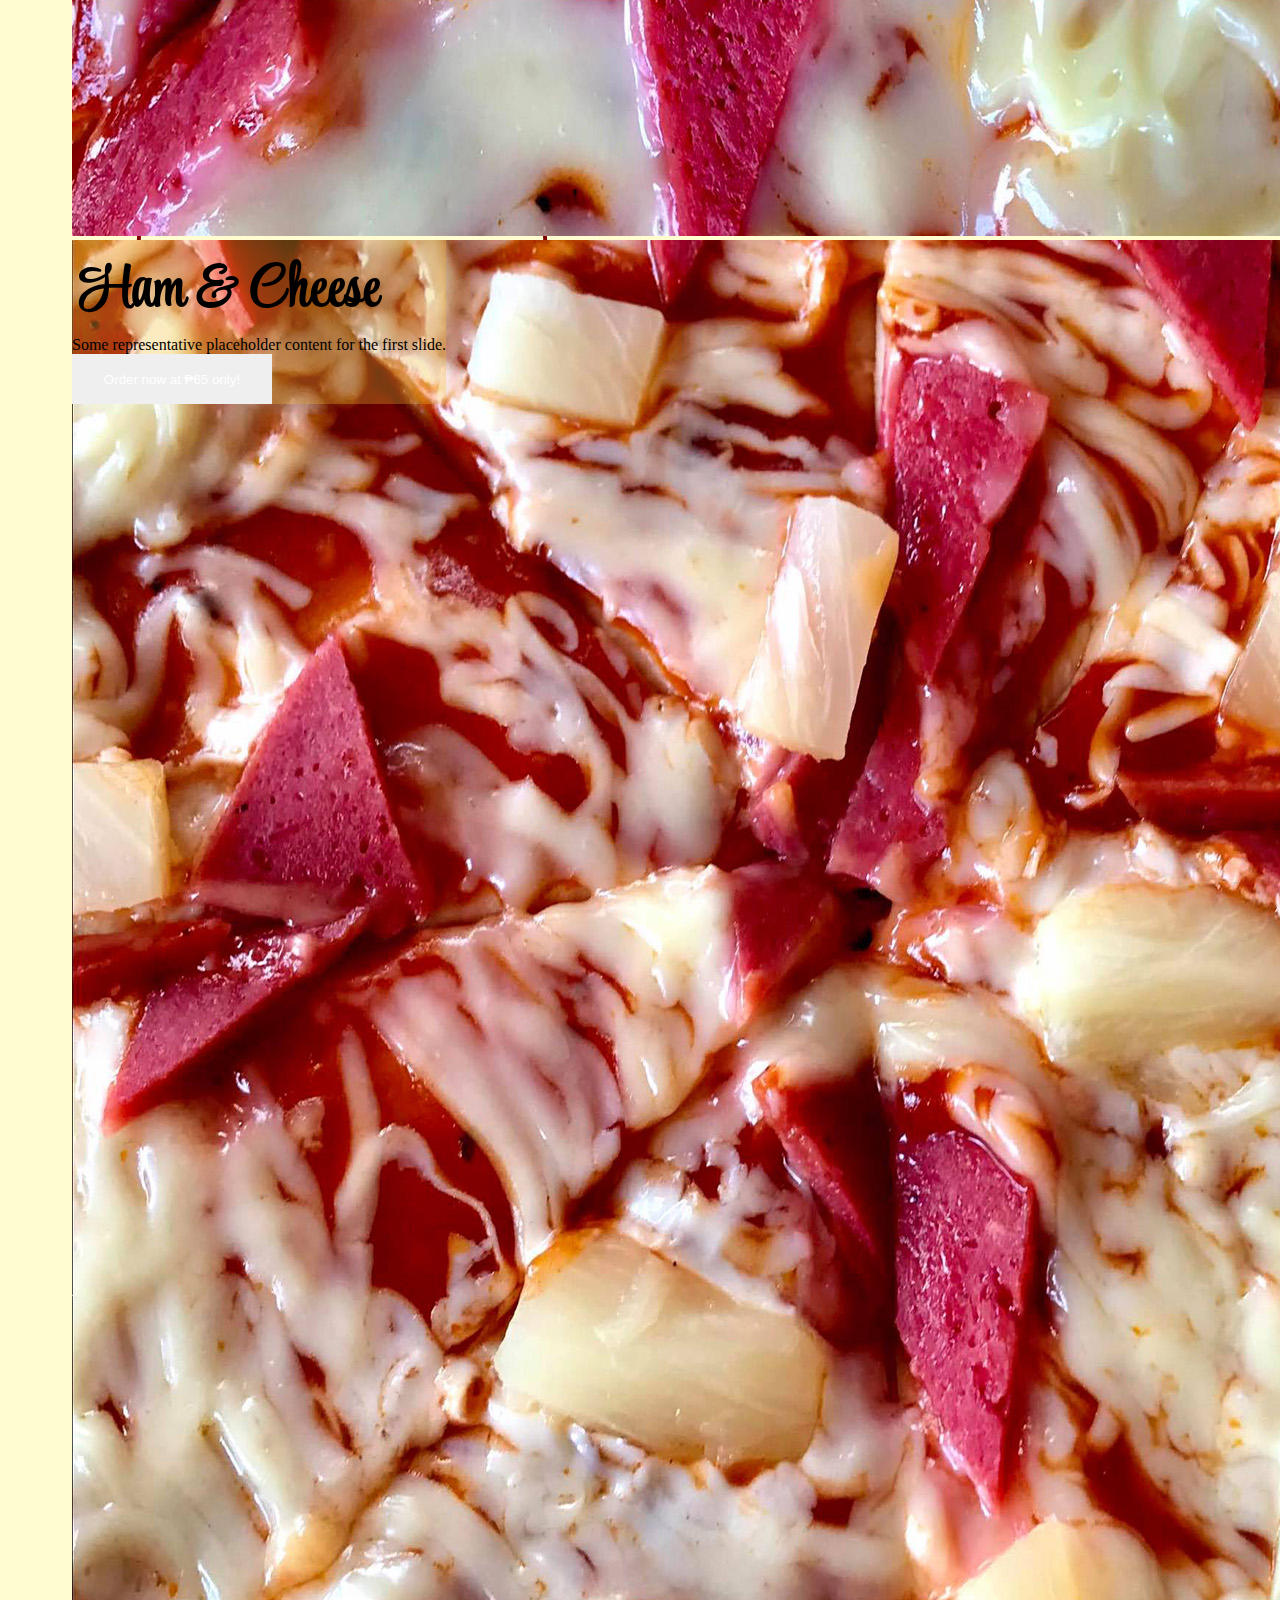
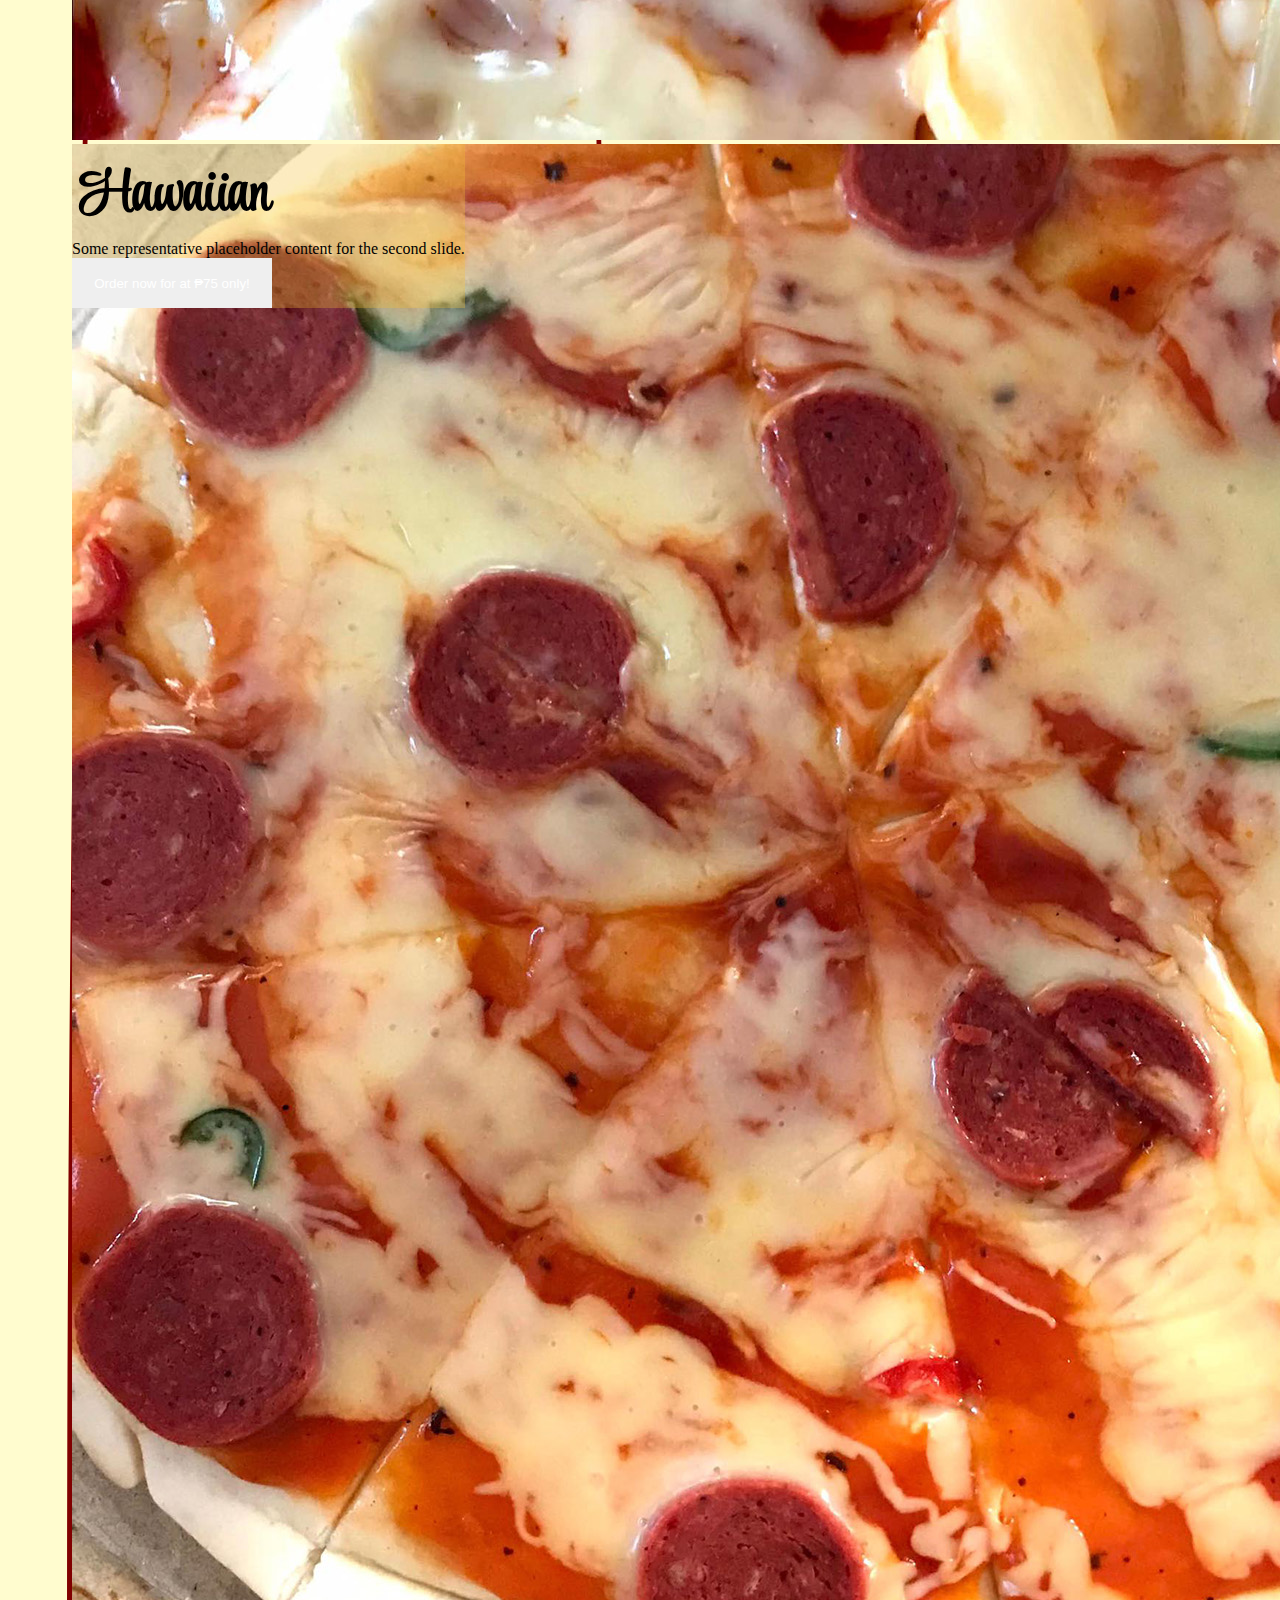
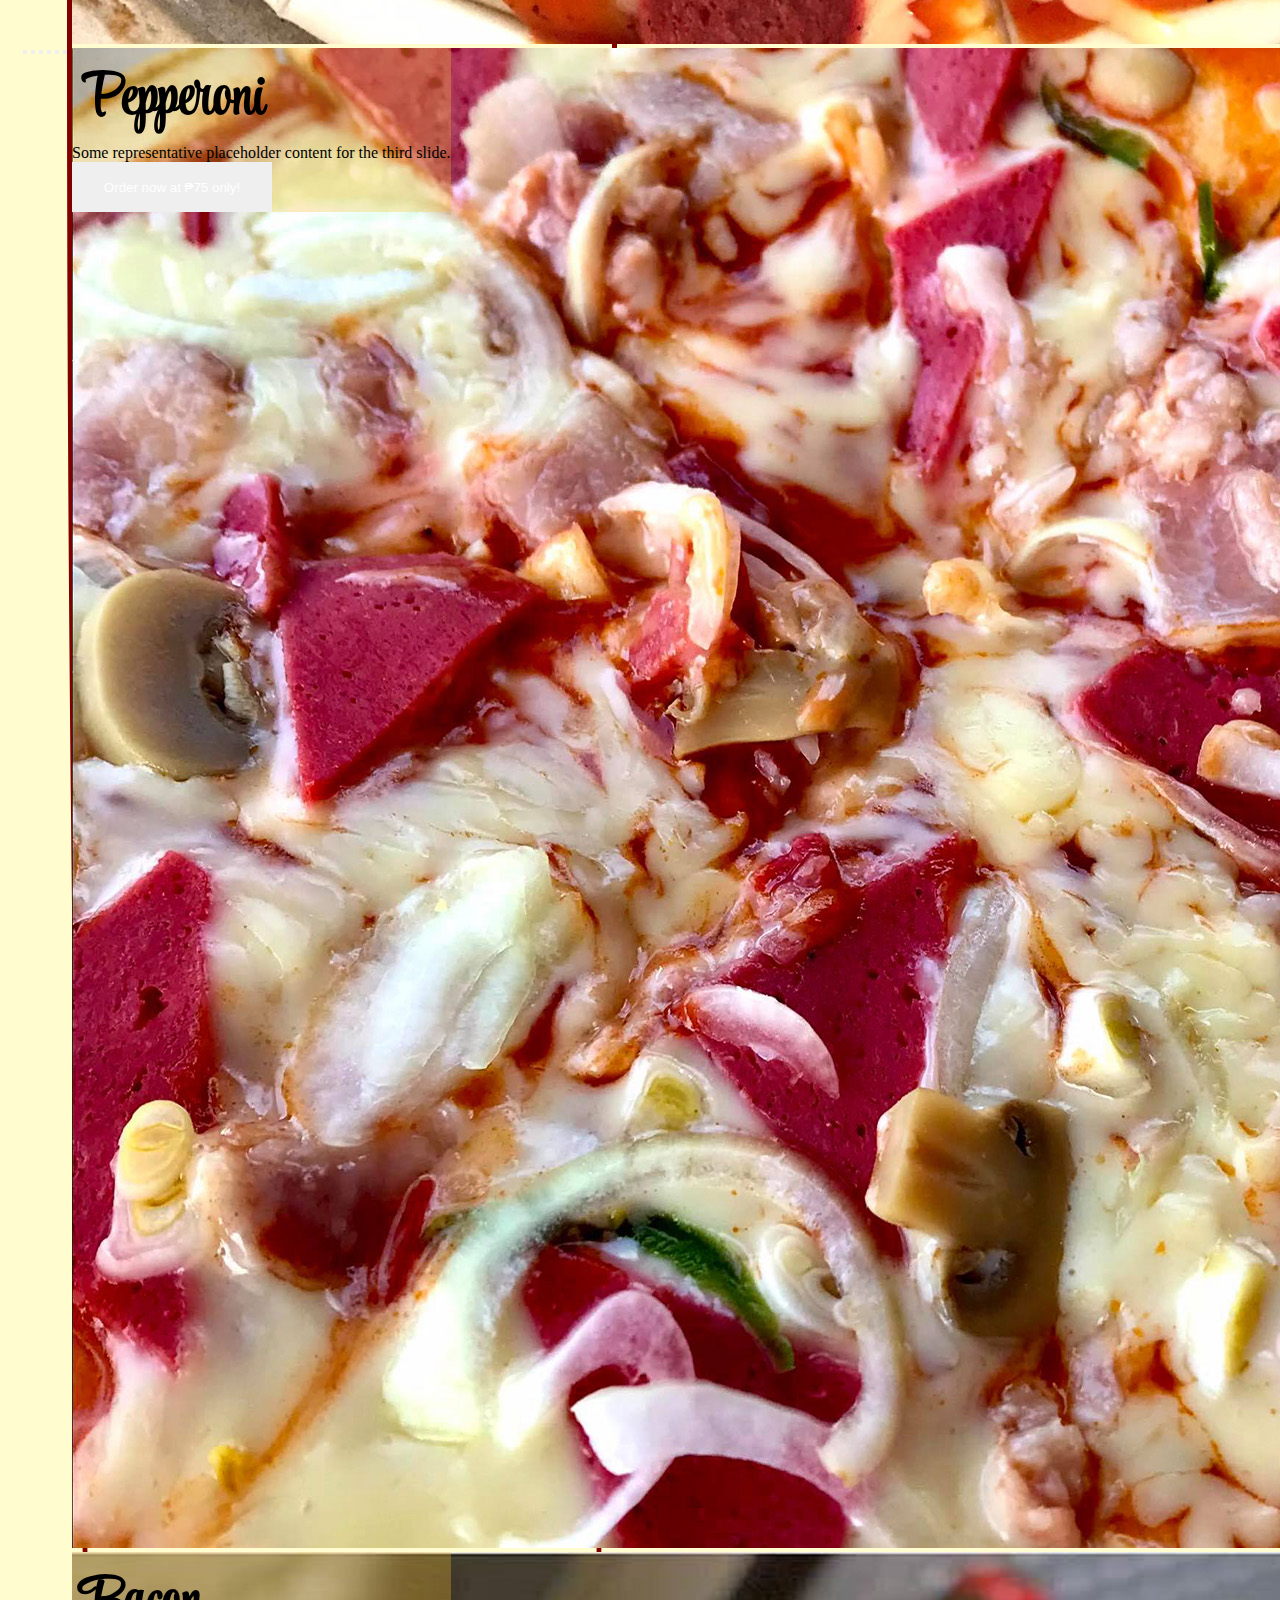
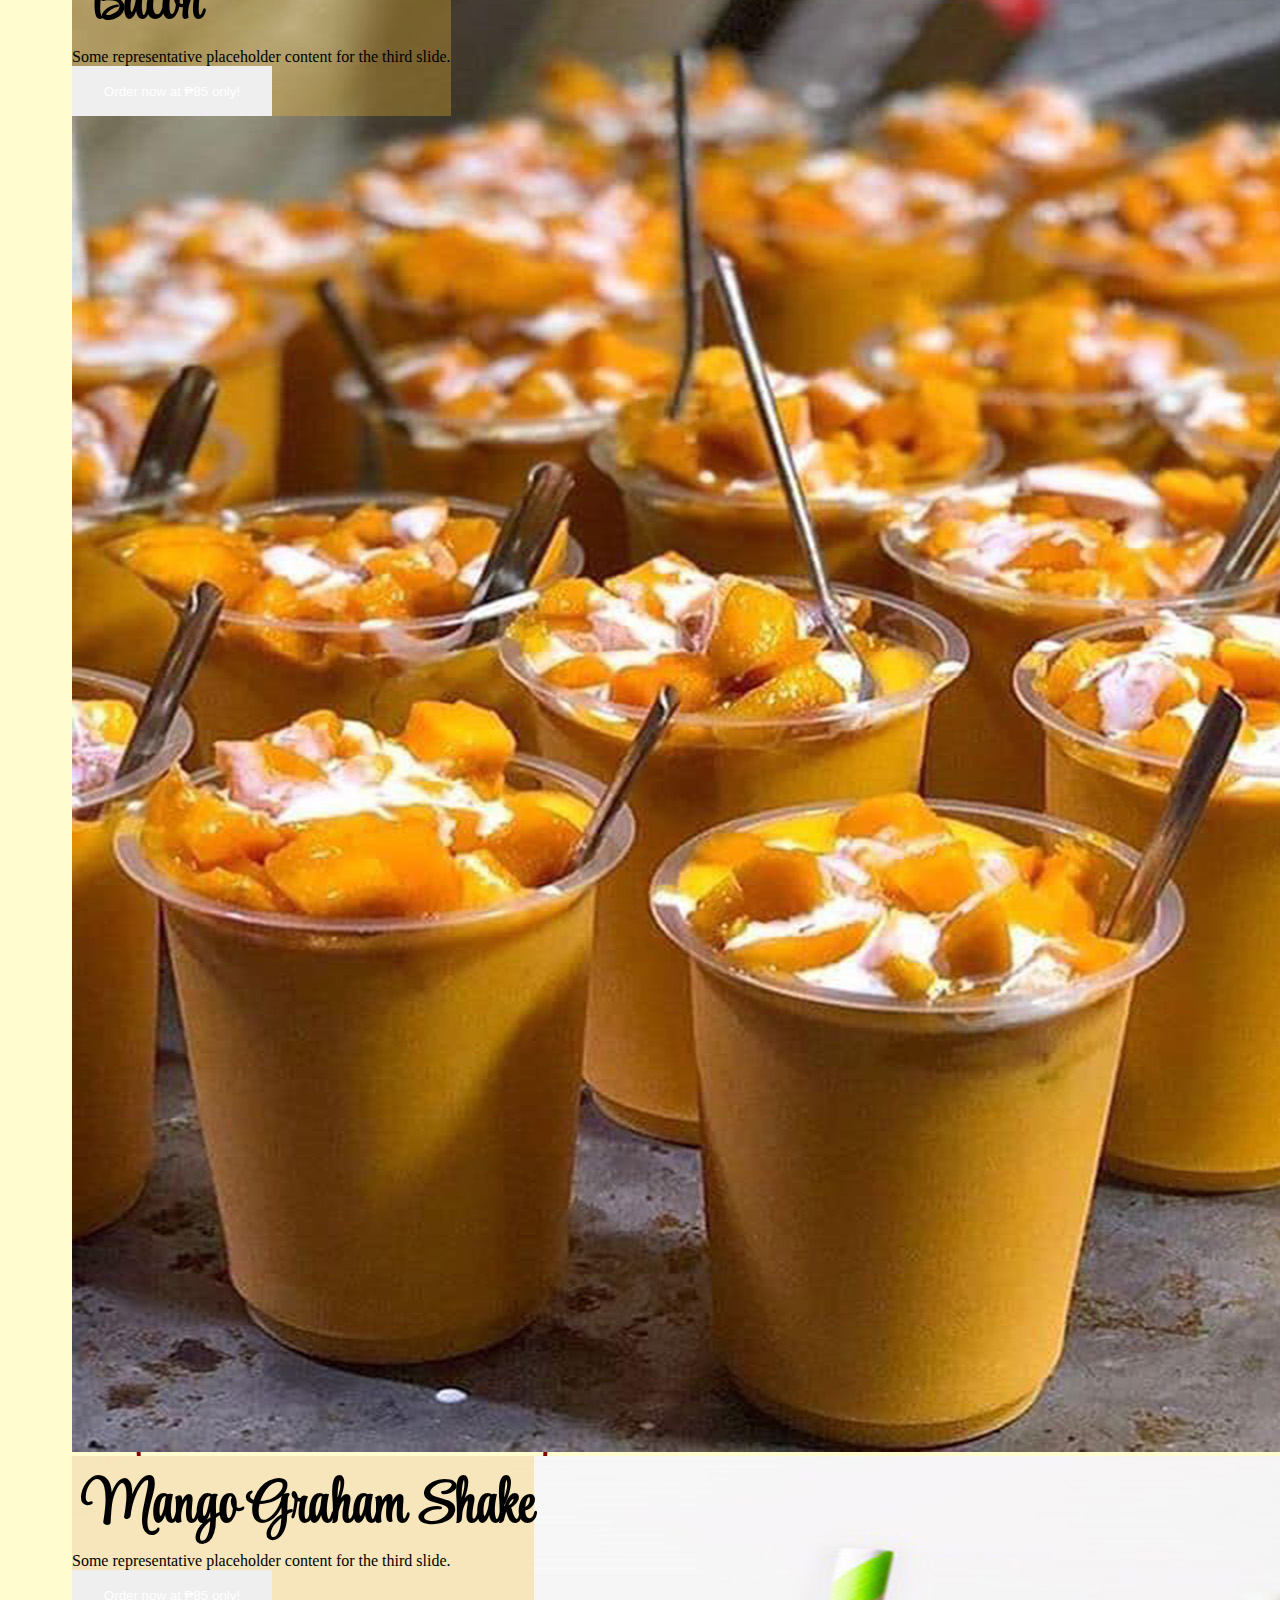
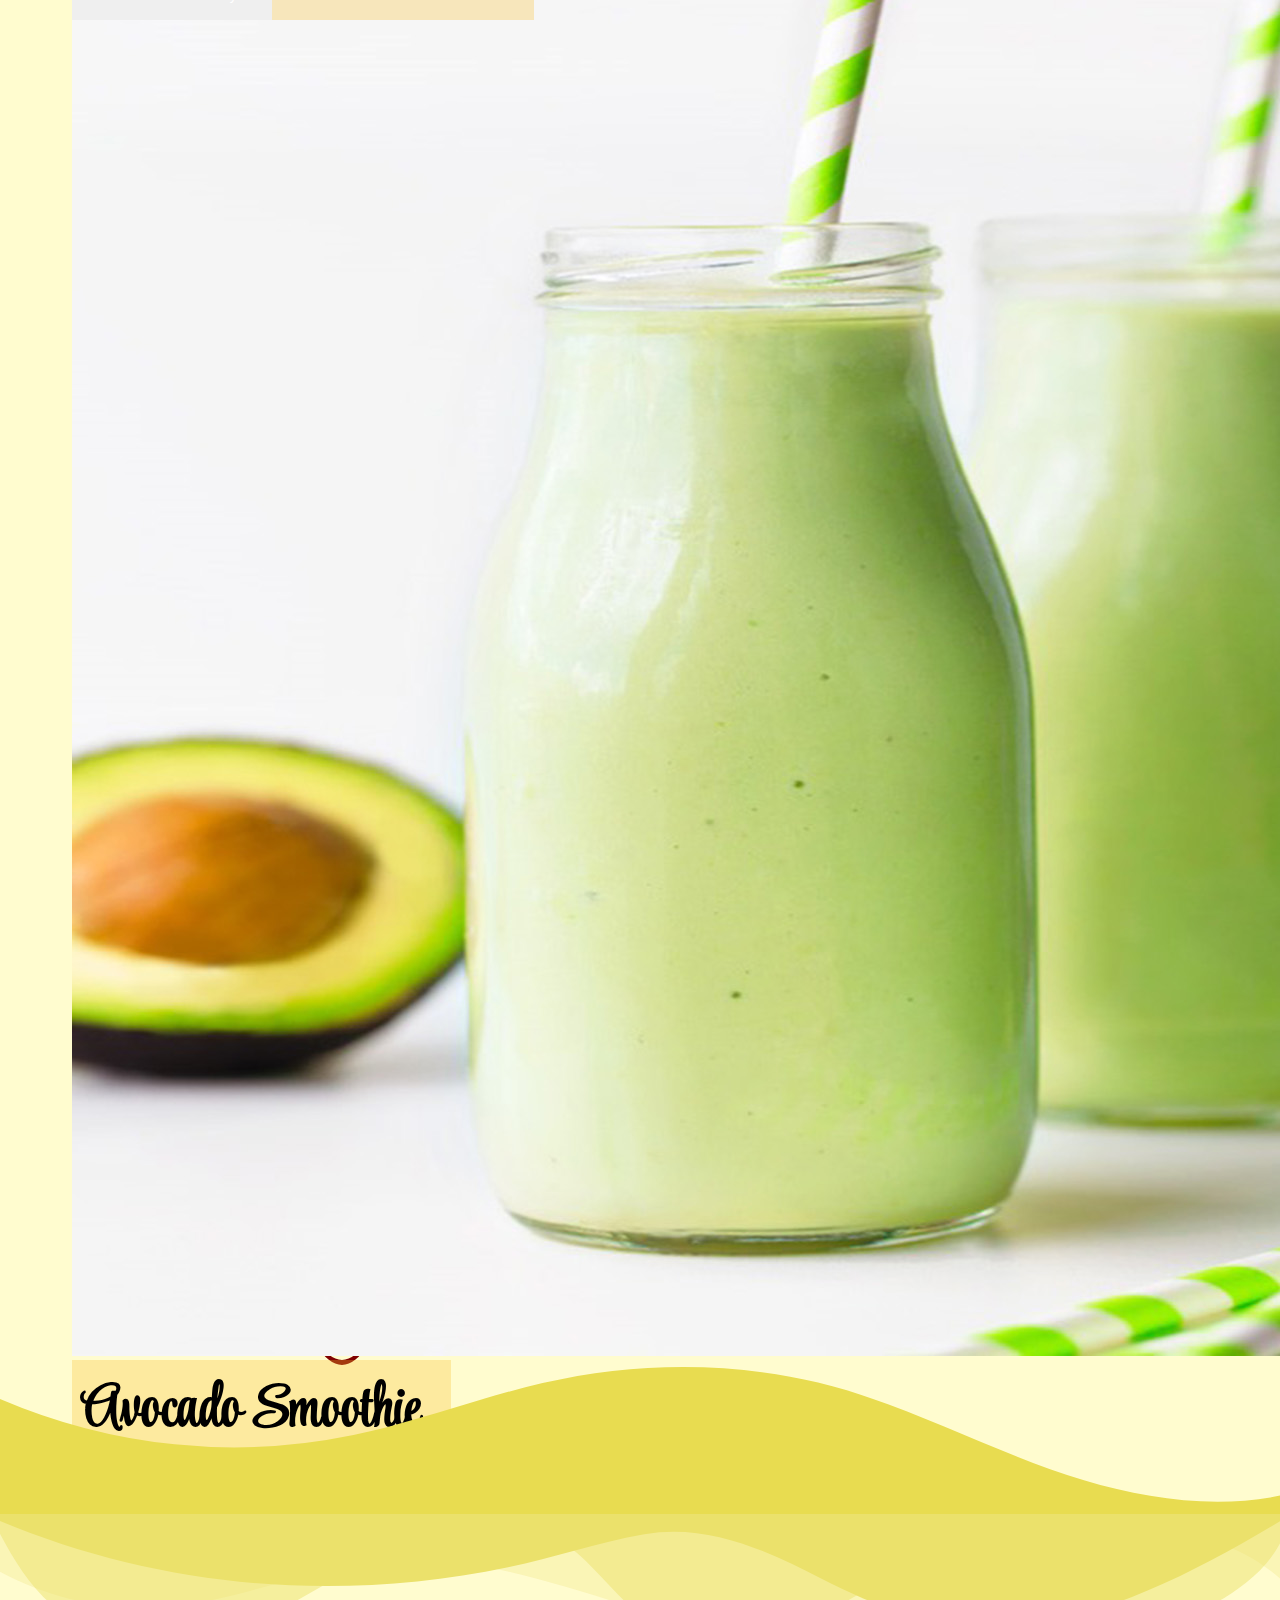
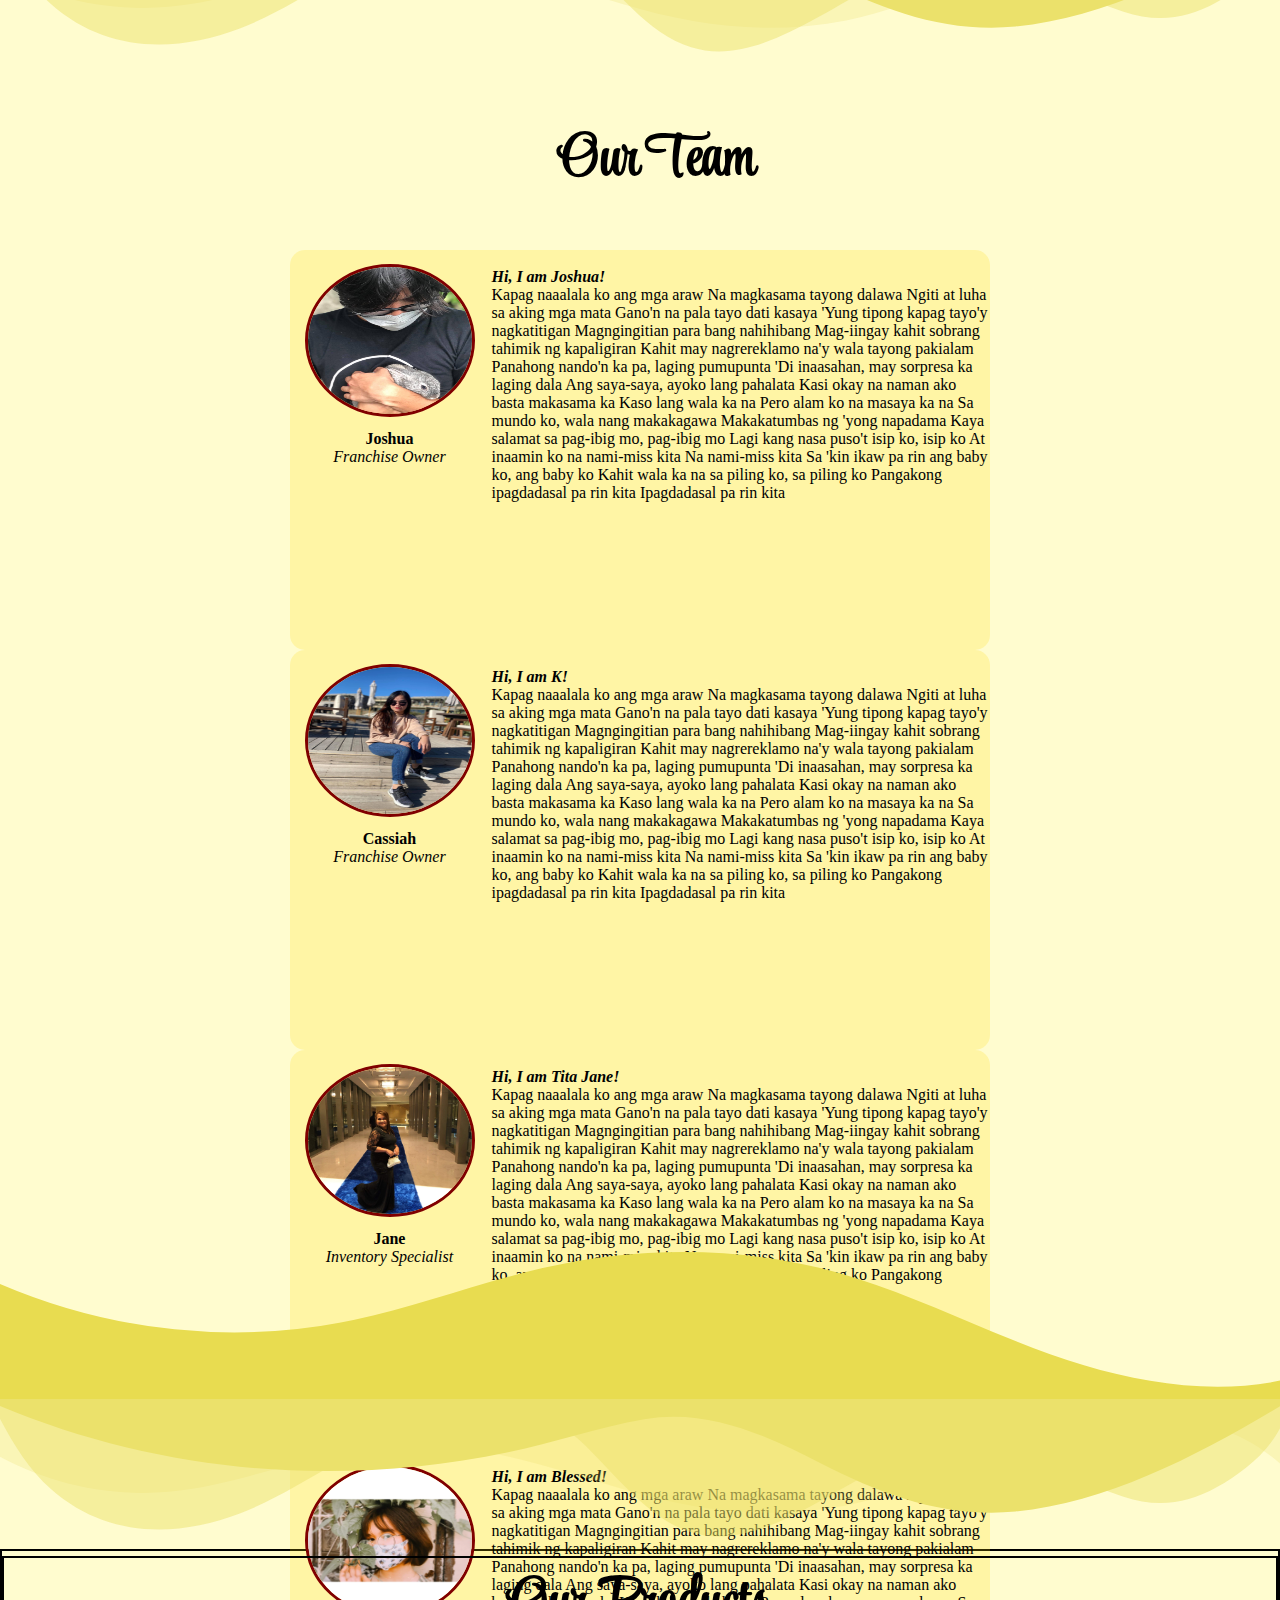
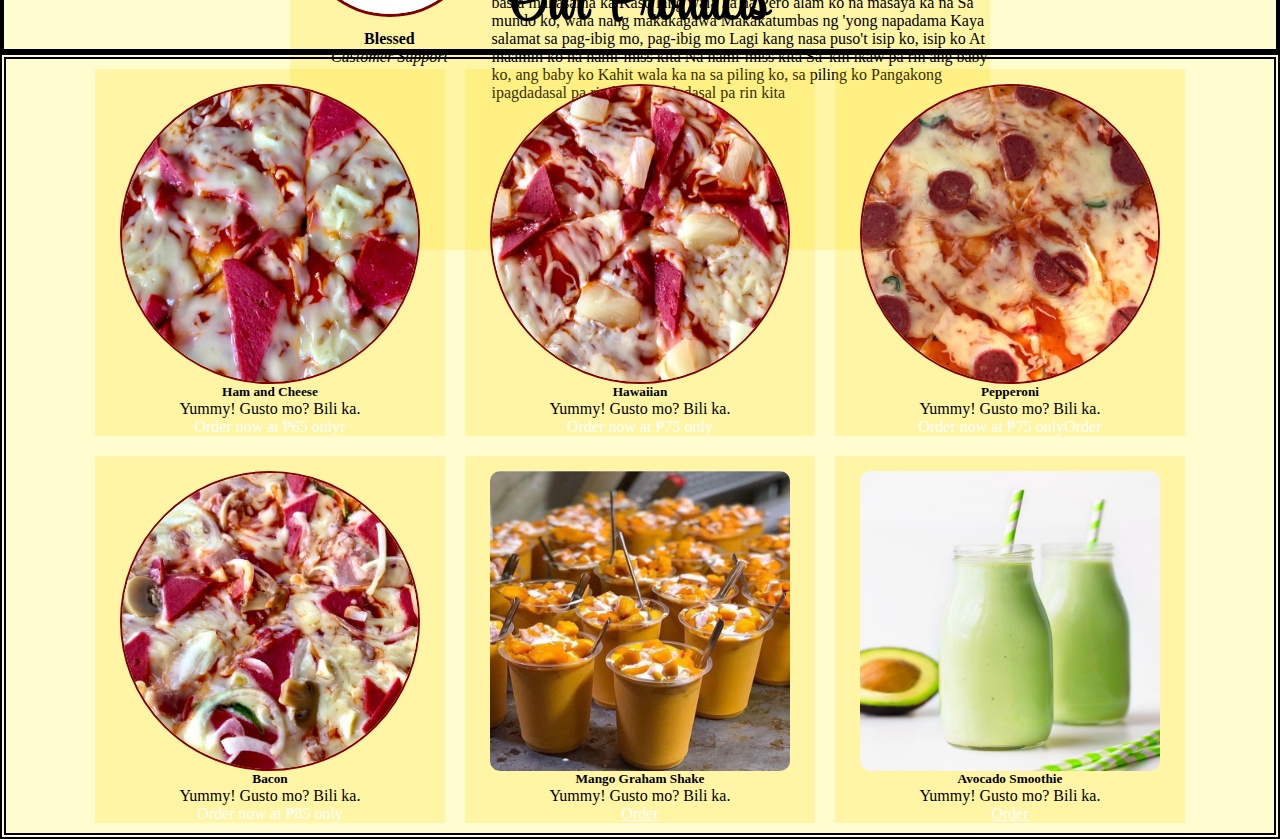
==== commit 74c91dc9: "Feat: Photos and more section added." ====
--- a/project1/static-website.html
+++ b/project1/static-website.html
@@ -23,7 +23,7 @@
                                 <li><a href="#" class="btn btn-outline-warning">Home</a></li>
                                 <li><a href="#" class="btn btn-outline-warning">Contact Us <img src="./contact-logo.png" alt="contact logo"></a></li>
                                 <li><a href="#" class="btn btn-outline-warning">Delivery <img src="./delivery-logo.png" alt="delivery logo"></a></li>
-                                <li><a href="#" class="btn btn-outline-warning">Pick Up Orders <img src="./pizza -logo.png" alt="pizza logo"></a></li>
+                                <li><a href="#" class="btn btn-outline-warning">Pick-Up Orders <img src="./pizza -logo.png" alt="pizza logo"></a></li>
                             </div>
                     </nav>
                 </header>
@@ -61,7 +61,7 @@
             </svg>
         </div>
         <div class="carousel-and-description-container">
-            <h1 id="our-menu">Our Menu</h1>
+            <h1 id="our-menu">Our Best Sellers</h1>
             <div class="carousel-img-container">
                 <div id="carouselExampleCaptions" class="carousel slide" data-bs-ride="carousel">
                     <div class="carousel-indicators">
@@ -70,6 +70,7 @@
                         <button type="button" data-bs-target="#carouselExampleCaptions" data-bs-slide-to="2" class="carousel-pagination" aria-label="Slide 3"></button>
                         <button type="button" data-bs-target="#carouselExampleCaptions" data-bs-slide-to="3" class="carousel-pagination" aria-label="Slide 4"></button>
                         <button type="button" data-bs-target="#carouselExampleCaptions" data-bs-slide-to="4" class="carousel-pagination" aria-label="Slide 5"></button>
+                        <button type="button" data-bs-target="#carouselExampleCaptions" data-bs-slide-to="5" class="carousel-pagination" aria-label="Slide 6"></button>
                     </div>
                     <div class="carousel-inner">
                         <div class="carousel-item active">
@@ -77,7 +78,7 @@
                             <div class="carousel-caption">
                                 <h1>Ham & Cheese</h1>
                                 <p>Some representative placeholder content for the first slide.</p>
-                                <button type="button" class="carousel-btn btn btn-warning">Order now for &#8369;65 only!</button>
+                                <button type="button" class="carousel-btn btn btn-warning">Order now at &#8369;65 only!</button>
                             </div>
                         </div>
                         <div class="carousel-item">
@@ -85,7 +86,7 @@
                             <div class="carousel-caption">
                             <h1>Hawaiian</h1>
                             <p>Some representative placeholder content for the second slide.</p>
-                            <button type="button" class="carousel-btn btn btn-warning">Order now for &#8369;75 only!</button>
+                            <button type="button" class="carousel-btn btn btn-warning">Order now for at &#8369;75 only!</button>
                             </div>
                         </div>
                         <div class="carousel-item">
@@ -93,7 +94,7 @@
                             <div class="carousel-caption">
                             <h1>Pepperoni</h1>
                             <p>Some representative placeholder content for the third slide.</p>
-                            <button type="button" class="carousel-btn btn btn-warning">Order now for &#8369;75 only!</button>
+                            <button type="button" class="carousel-btn btn btn-warning">Order now at &#8369;75 only!</button>
                             </div>
                         </div>
                         <div class="carousel-item">
@@ -101,27 +102,41 @@
                             <div class="carousel-caption">
                             <h1>Bacon</h1 >
                             <p>Some representative placeholder content for the third slide.</p>
-                            <button type="button" class="carousel-btn btn btn-warning">Order now for &#8369;85 only!</button>
-                            </div>
-                        </div>
-                    </div>
-                    <!-- <button class="carousel-control-prev" type="button" data-bs-target="#carouselExampleCaptions" data-bs-slide="prev">
-                        <span class="carousel-control-prev-icon" aria-hidden="true"></span>
-                        <span class="visually-hidden">Previous</span>
-                    </button>
-                    <button class="carousel-control-next" type="button" data-bs-target="#carouselExampleCaptions" data-bs-slide="next">
-                        <span class="carousel-control-next-icon" aria-hidden="true"></span>
-                        <span class="visually-hidden">Next</span>
-                    </button> -->
-                    
+                            <button type="button" class="carousel-btn btn btn-warning">Order now at &#8369;85 only!</button>
+                            </div>
+                        </div>
+                        <div class="carousel-item">
+                            <img src="./mango-graham-shake.jpg" class="d-block w-100 image-carousel-3" alt="...">
+                            <div class="carousel-caption">
+                            <h1>Mango Graham Shake </h1 >
+                            <p>Some representative placeholder content for the third slide.</p>
+                            <button type="button" class="carousel-btn btn btn-warning">Order now at &#8369;85 only!</button>
+                            </div>
+                        </div>
+                        <div class="carousel-item">
+                            <img src="./creamy-avocado.jpg" class="d-block w-100 image-carousel-3" alt="...">
+                            <div class="carousel-caption">
+                            <h1>Avocado Smoothie</h1 >
+                            <p>Some representative placeholder content for the third slide.</p>
+                            <button type="button" class="carousel-btn btn btn-warning">Order now at &#8369;85 only!</button>
+                            </div>
+                        </div>
+                    </div>
                 </div>
             </div>    
             <div class="pizza-flavor-container">
-                <h2>Pizza Flavors</h2>
-                <a tabindex="0" role="button" data-bs-trigger="focus" data-bs-target="#carouselExampleCaptions" data-bs-slide-to="0"  class="btn-flavors btn-outline-warning" data-bs-placement="left" data-bs-toggle="popover" title="Ingredients" data-bs-content="Pizza Dough, Ham and Cheese!">Ham And Cheese</a>
-                <a tabindex="0" role="button" data-bs-trigger="focus" data-bs-target="#carouselExampleCaptions" data-bs-slide-to="1" class="btn-flavors btn-outline-warning" data-bs-placement="left" data-bs-toggle="popover" title="Ingredients" data-bs-content="Pizza Dough, Pineapple and Cheese!">Hawaiian</a>
-                <a tabindex="0" role="button" data-bs-trigger="focus" data-bs-target="#carouselExampleCaptions" data-bs-slide-to="2" class="btn-flavors btn-outline-warning" data-bs-placement="left" data-bs-toggle="popover" title="Ingredients" data-bs-content="Pizza Dough, Hotdog (Sliced like a pepperoni) and Cheese!">Pepperoni</a>
-                <a tabindex="0" role="button" data-bs-trigger="focus" data-bs-target="#carouselExampleCaptions" data-bs-slide-to="3" class="btn-flavors btn-outline-warning" data-bs-placement="left" data-bs-toggle="popover" title="Ingredients" data-bs-content="Pizza Dough, Bacon, Ham, Mushroom, Onions and Cheese!">Bacon</a>
+                <div class="box-container1">
+                    <h2 id="pizza-flavor">Pizza Flavors</h2>
+                    <a tabindex="0" role="button" data-bs-trigger="focus" data-bs-target="#carouselExampleCaptions" data-bs-slide-to="0" class="btn-flavors btn-outline-warning" data-bs-placement="left" data-bs-toggle="popover" title="Ingredients" data-bs-content="Pizza Dough, Ham and Cheese!">Ham And Cheese</a>
+                    <a tabindex="0" role="button" data-bs-trigger="focus" data-bs-target="#carouselExampleCaptions" data-bs-slide-to="1" class="btn-flavors btn-outline-warning" data-bs-placement="left" data-bs-toggle="popover" title="Ingredients" data-bs-content="Pizza Dough, Pineapple and Cheese!">Hawaiian</a>
+                    <a tabindex="0" role="button" data-bs-trigger="focus" data-bs-target="#carouselExampleCaptions" data-bs-slide-to="2" class="btn-flavors btn-outline-warning" data-bs-placement="left" data-bs-toggle="popover" title="Ingredients" data-bs-content="Pizza Dough, Hotdog (Sliced like a pepperoni) and Cheese!">Pepperoni</a>
+                    <a tabindex="0" role="button" data-bs-trigger="focus" data-bs-target="#carouselExampleCaptions" data-bs-slide-to="3" class="btn-flavors btn-outline-warning" data-bs-placement="left" data-bs-toggle="popover" title="Ingredients" data-bs-content="Pizza Dough, Bacon, Ham, Mushroom, Onions and Cheese!">Bacon</a>
+                 </div>
+                 <div class="box-container2">
+                    <h2 id="chillito">Chillito</h2>
+                    <a tabindex="0" role="button" data-bs-trigger="focus" data-bs-target="#carouselExampleCaptions" data-bs-slide-to="4" class="btn-flavors-shake1 btn-outline-warning" data-bs-placement="bottom" data-bs-toggle="popover" title="Ingredients" data-bs-content="Mango, crushed ice, crushed graham and condensed milk!">Mango Graham Shake</a>
+                    <a tabindex="0" role="button" data-bs-trigger="focus" data-bs-target="#carouselExampleCaptions" data-bs-slide-to="5" class="btn-flavors-shake2 btn-outline-warning" data-bs-placement="bottom" data-bs-toggle="popover" title="Ingredients" data-bs-content="Avocado, crushed ice, and condensed milk!">Avocado Smoothie</a>
+                </div>  
             </div>
         </div>
 
@@ -131,7 +146,6 @@
                 <path d="M985.66,92.83C906.67,72,823.78,31,743.84,14.19c-82.26-17.34-168.06-16.33-250.45.39-57.84,11.73-114,31.07-172,41.86A600.21,600.21,0,0,1,0,27.35V120H1200V95.8C1132.19,118.92,1055.71,111.31,985.66,92.83Z" class="shape-fill"></path>
             </svg>
         </div>
-        <div class="empty-box"></div>
          <!-- top wavy div -->
          <div class="custom-shape-divider-top-1629033731">
             <svg data-name="Layer 1" xmlns="http://www.w3.org/2000/svg" viewBox="0 0 1200 120" preserveAspectRatio="none">
@@ -310,17 +324,70 @@
                 <path d="M0,0V5.63C149.93,59,314.09,71.32,475.83,42.57c43-7.64,84.23-20.12,127.61-26.46,59-8.63,112.48,12.24,165.56,35.4C827.93,77.22,886,95.24,951.2,90c86.53-7,172.46-45.71,248.8-84.81V0Z" class="shape-fill"></path>
             </svg>
         </div>
-        <section class="contact-">
-
+        <section class="our-products">
+            <h2 id="our-products-heading">Our Products</h2>
+            <div class="aside-container">
+                
+            </div>
+                <div class="product-card-container">
+                    <div class="card circle-body">
+                        <img src="./czyrah-ham-and-cheese.jpg" class="card-img-top circle" alt="...">
+                        <div class="card-body">
+                        <h5 class="card-title">Ham and Cheese</h5>
+                        <p class="card-text">Yummy! Gusto mo? Bili ka.</p>
+                        <a class="btn btn-lg btn-warning">Order now at &#8369;65 onlyr</a>
+                        </div>
+                    </div>
+                    <div class="card circle-body">
+                        <img src="./czyrah-hawaiian.jpg" class="card-img-top circle" alt="...">
+                        <div class="card-body">
+                        <h5 class="card-title">Hawaiian</h5>
+                        <p class="card-text">Yummy! Gusto mo? Bili ka.</p>
+                        <a class="btn btn-lg btn-warning">Order now at &#8369;75 only</a>
+                        </div>
+                    </div>
+                    <div class="card circle-body">
+                        <img src="./czyrah-pepperoni.jpg" class="card-img-top circle" alt="...">
+                        <div class="card-body">
+                        <h5 class="card-title">Pepperoni</h5>
+                        <p class="card-text">Yummy! Gusto mo? Bili ka.</p>
+                        <a class="btn btn-lg btn-warning">Order now at &#8369;75 onlyOrder</a>
+                        </div>
+                    </div>
+                    <div class="card circle-body">
+                        <img src="./czyrah-bacon.jpg" class="card-img-top circle" alt="...">
+                        <div class="card-body">
+                        <h5 class="card-title">Bacon</h5>
+                        <p class="card-text">Yummy! Gusto mo? Bili ka.</p>
+                        <a class="btn btn-lg btn-warning">Order now at &#8369;85 only</a>
+                        </div>
+                    </div>
+                    <div class="card">
+                        <img src="./mango-graham-shake.jpg" class="card-img-top shake-box" alt="...">
+                        <div class="card-body">
+                        <h5 class="card-title">Mango Graham Shake</h5>
+                        <p class="card-text">Yummy! Gusto mo? Bili ka.</p>
+                        <a href="#" class="btn btn-lg btn-warning">Order</a>
+                        </div>
+                    </div>
+                    <div class="card">
+                        <img src="./creamy-avocado.jpg" class="card-img-top shake-box" alt="...">
+                        <div class="card-body">
+                        <h5 class="card-title">Avocado Smoothie</h5>
+                        <p class="card-text">Yummy! Gusto mo? Bili ka.</p>
+                        <a href="#" class="btn btn-lg btn-warning">Order</a>
+                        </div>
+                    </div>
+                </div>
         </section>
     </div>
 
     <script src="https://cdn.jsdelivr.net/npm/bootstrap@5.1.0/dist/js/bootstrap.bundle.min.js" integrity="sha384-U1DAWAznBHeqEIlVSCgzq+c9gqGAJn5c/t99JyeKa9xxaYpSvHU5awsuZVVFIhvj" crossorigin="anonymous"></script>
     <script>  
        var popoverTriggerList = [].slice.call(document.querySelectorAll('[data-bs-toggle="popover"]'))
-var popoverList = popoverTriggerList.map(function (popoverTriggerEl) {
-  return new bootstrap.Popover(popoverTriggerEl)
-})
-    </script>
+       var popoverList = popoverTriggerList.map(function (popoverTriggerEl) {
+            return new bootstrap.Popover(popoverTriggerEl)
+                })
+    </script>  
 </body>
 </html>--- a/project1/style.css
+++ b/project1/style.css
@@ -124,13 +124,27 @@
     /* border: 2px solid black; */
     display: flex;
     justify-content: center;
-        width: 25%;
+        width: 55%;
         margin-top: 30px;
-        margin-bottom: 30px;
-        height: 100%;
+        margin-bottom: 5px;
         background-color: rgb(255,252,207);
         border-radius: 10px;
    
+}
+
+.btn-flavors-shake1 {
+    color: black;
+    text-decoration: none;
+    position: relative;
+    bottom: 30px;
+
+}
+
+.btn-flavors-shake2 {
+    color: black;
+    text-decoration: none;
+    position: relative; 
+    top: 74px;
 }
 
 
@@ -187,21 +201,61 @@
     align-items: center;
  }
 
+ .carousel-pagination {
+     color: black;
+ }
  .carousel-img-container {
      height: 100%;
  }
 
  .pizza-flavor-container {
-    height: 83.1%;
+    height: 92%;
     /* border: 2px solid black; */
     width: 50%;
     display: flex;
-    justify-content: center;
-    align-items: center;
-    flex-direction: column;
+    justify-content: flex-start;
+    align-items: flex-start;
+    flex-direction: row;
+    flex-wrap: wrap;
     position: absolute;
     margin-left: 50%;
-    margin-bottom: 20%;
+    margin-bottom: 25%;
+ }
+ 
+ .box-container1 {
+     /* border: solid 2px black; */
+     display: flex;
+     justify-content: flex-start;
+     align-items: center;
+     flex-direction: column;
+     flex-wrap: wrap;
+     height: 100%;
+     width: 50%;
+ }
+
+ .box-container2 {
+    /* border: solid 2px black; */
+    display: flex;
+    justify-content: flexstart;
+    align-items: center;
+    flex-direction: column;
+    height: 100%;
+    width: 50%;
+}
+
+ /* .pizza-flavor-container > a {
+     margin-top: 55px;
+ } */
+
+#pizza-flavor {
+    margin-left: 15px;
+    margin-top: 0px;
+ }
+
+ #chillito {
+     margin-top: 42px;
+     position: relative;
+     bottom: 40px;
  }
 
 
@@ -314,6 +368,76 @@
 }
 
 /* end of section1 */
+/* start of section2 */
+
+.our-products {
+    border: 2px solid black;
+    display: flex;
+    justify-content: center;
+    flex-direction: column;
+    align-items: flex-start;
+    width: 100%;
+    
+}
+
+#our-products-heading {
+    border: 2px solid black;
+    width: 100%;
+    display: flex;
+    justify-content: center;
+}
+
+.aside-container {
+    border: 2px solid black;
+    height: 100%;
+    width: 100%;
+}
+.product-card-container {
+    border: 2px solid black;
+    display: flex;
+    justify-content: center;
+    flex-direction: row;
+    flex-wrap: wrap;
+    margin: 2px;
+}
+
+.card {
+    margin: 10px;
+    height: 500px;
+    width: 300px;
+    background-color: rgb(255,220,2,0.2);
+    display: flex;
+    flex-direction: column;
+    align-items: center;
+}
+
+.card-body {
+    display: flex;
+    justify-content: center;
+    flex-direction: column;
+    align-items: center;
+}
+
+.card-img-top {
+  width: 300px;
+  height: 300px;
+  margin-top: 15px;
+  
+}
+
+.circle {
+    border-radius: 50%;
+    border: 2px solid maroon;
+}
+
+.shake-box {
+    border-radius: 10px;
+}
+
+.product-card-container > div {
+   height: 100%;
+   width: 350px;
+}
 
 
 
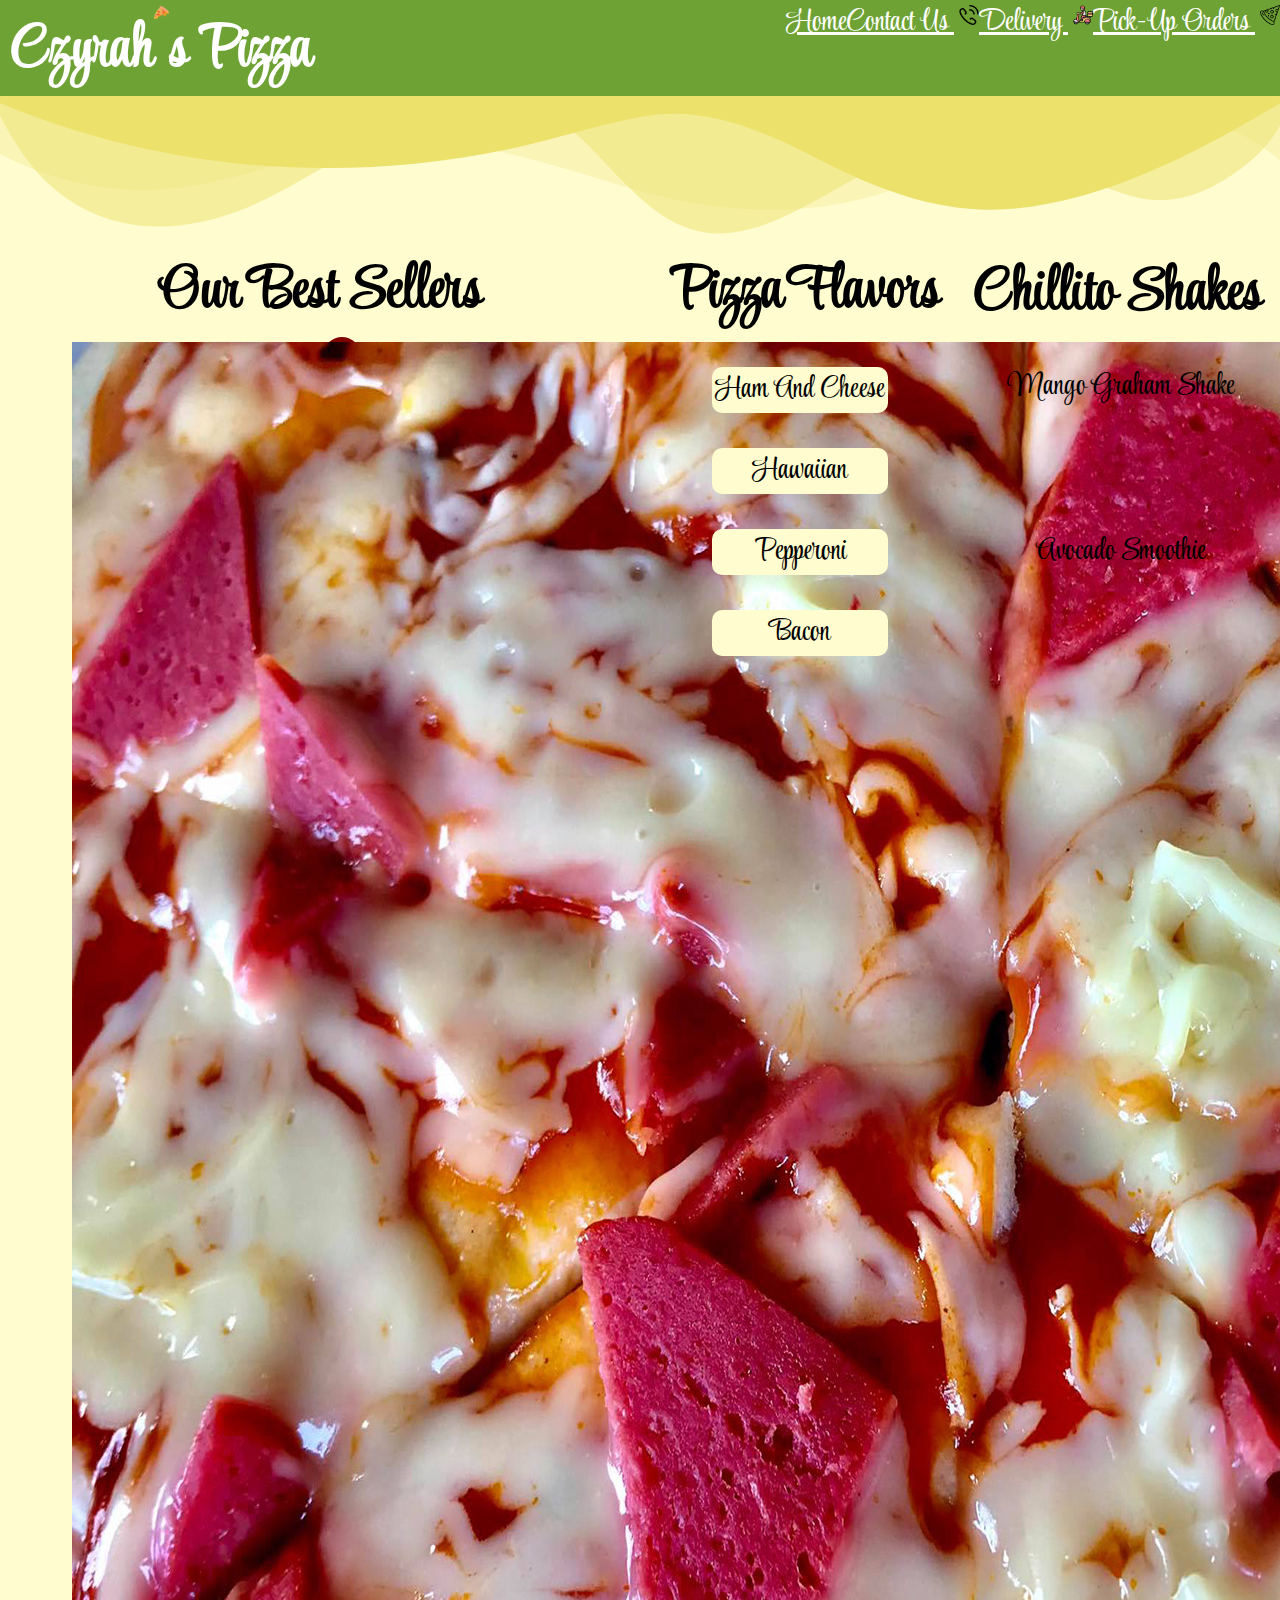
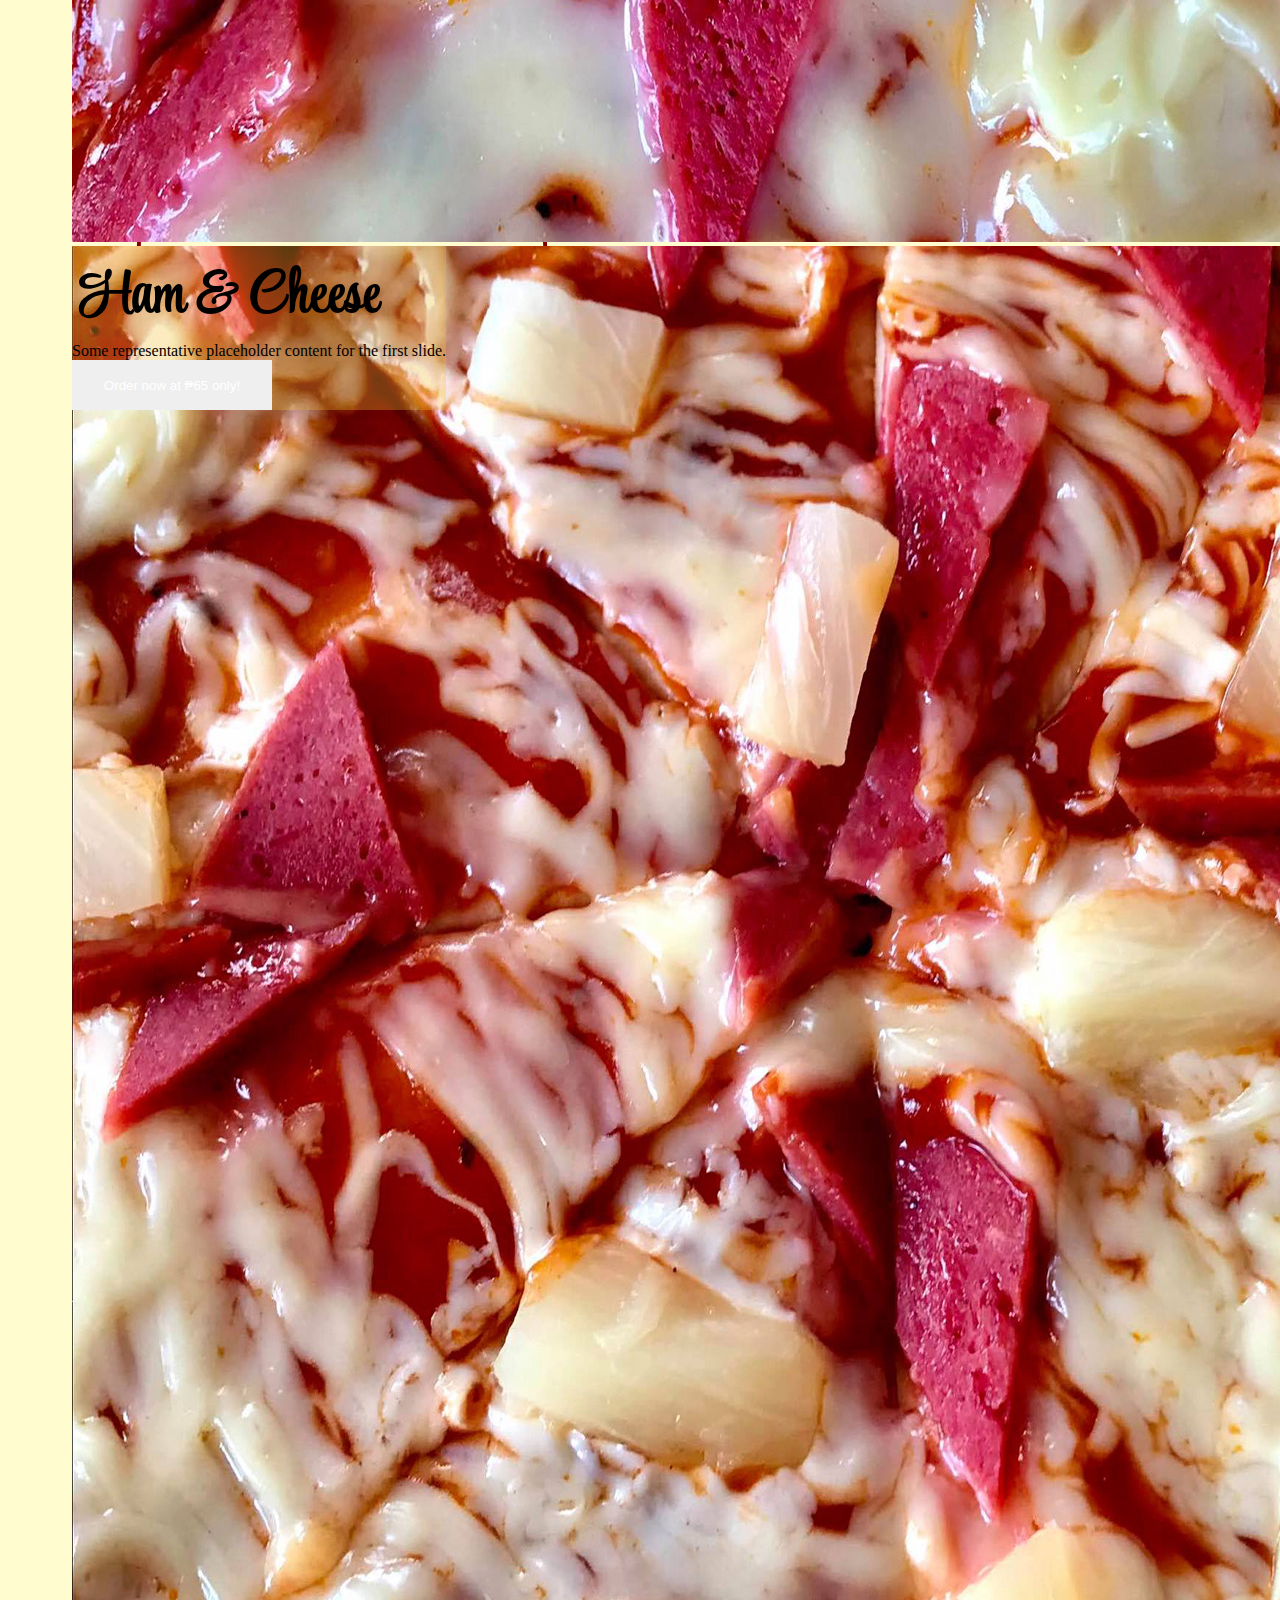
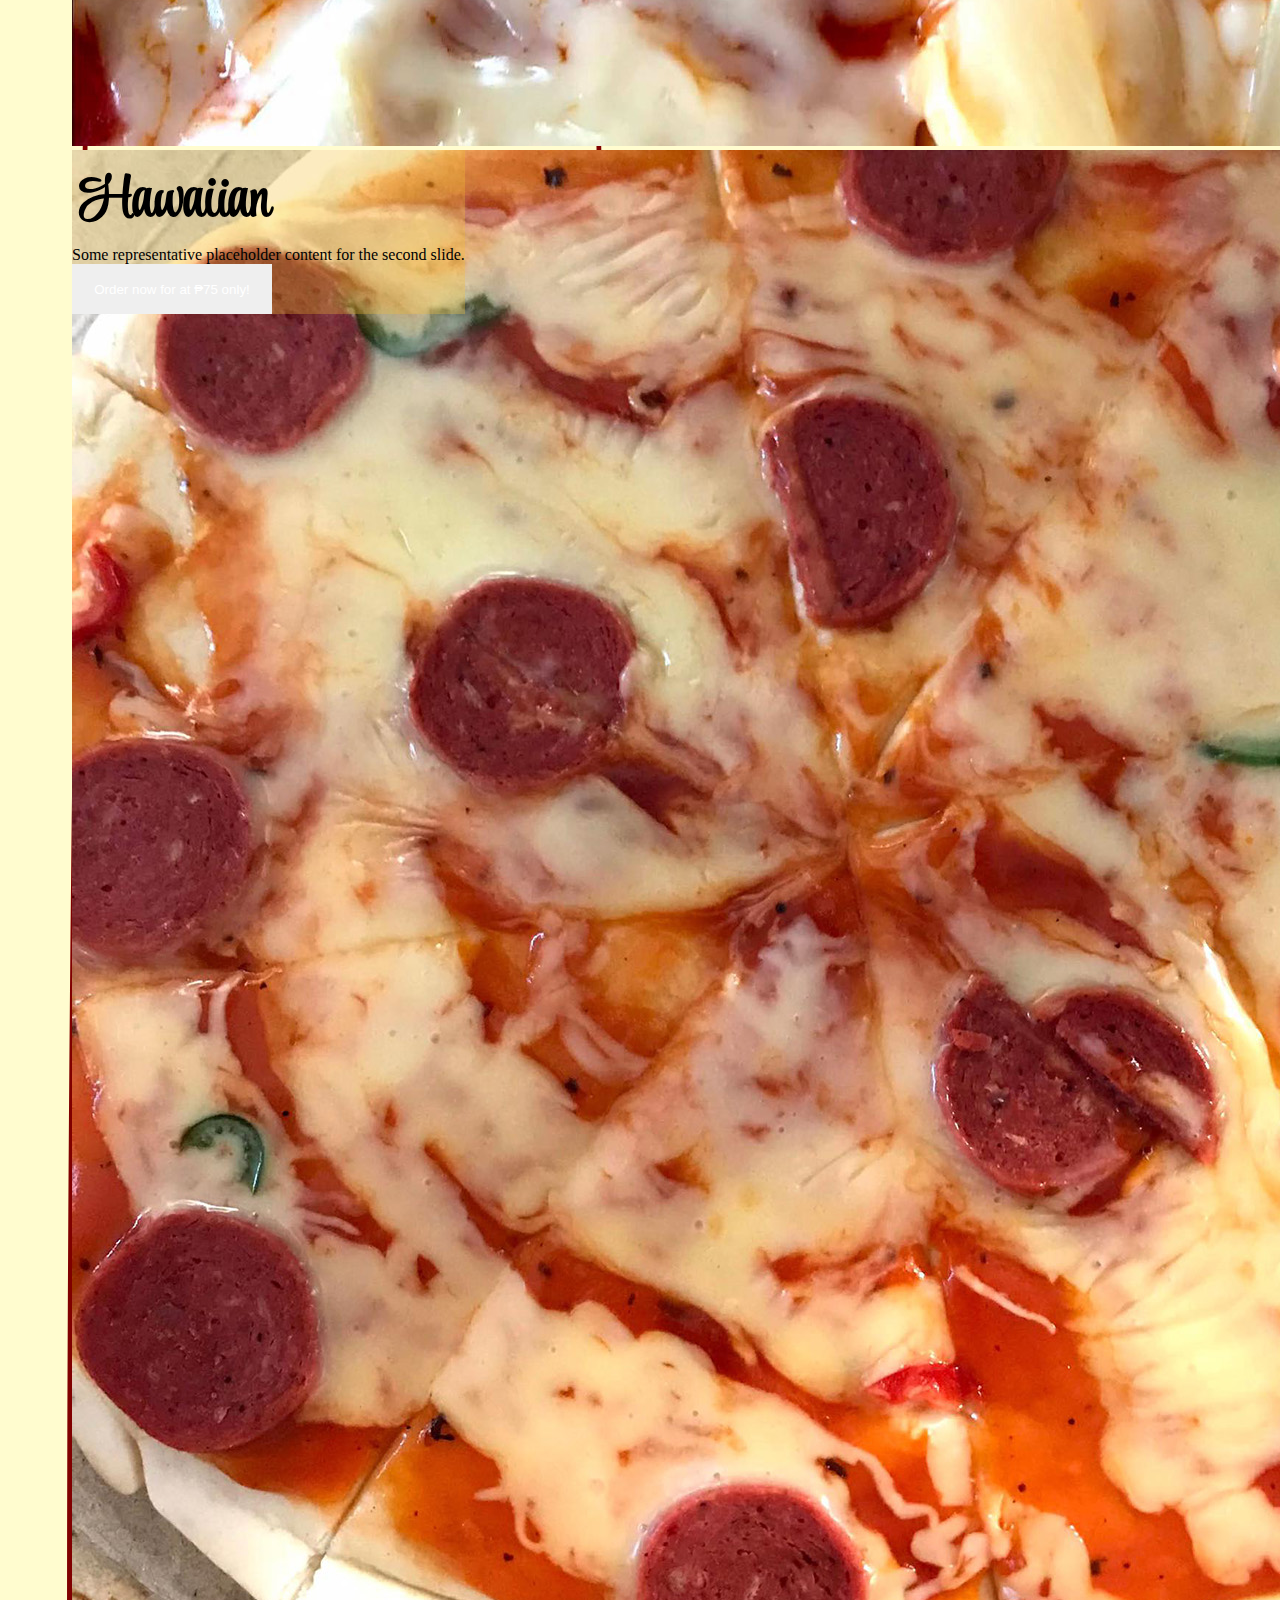
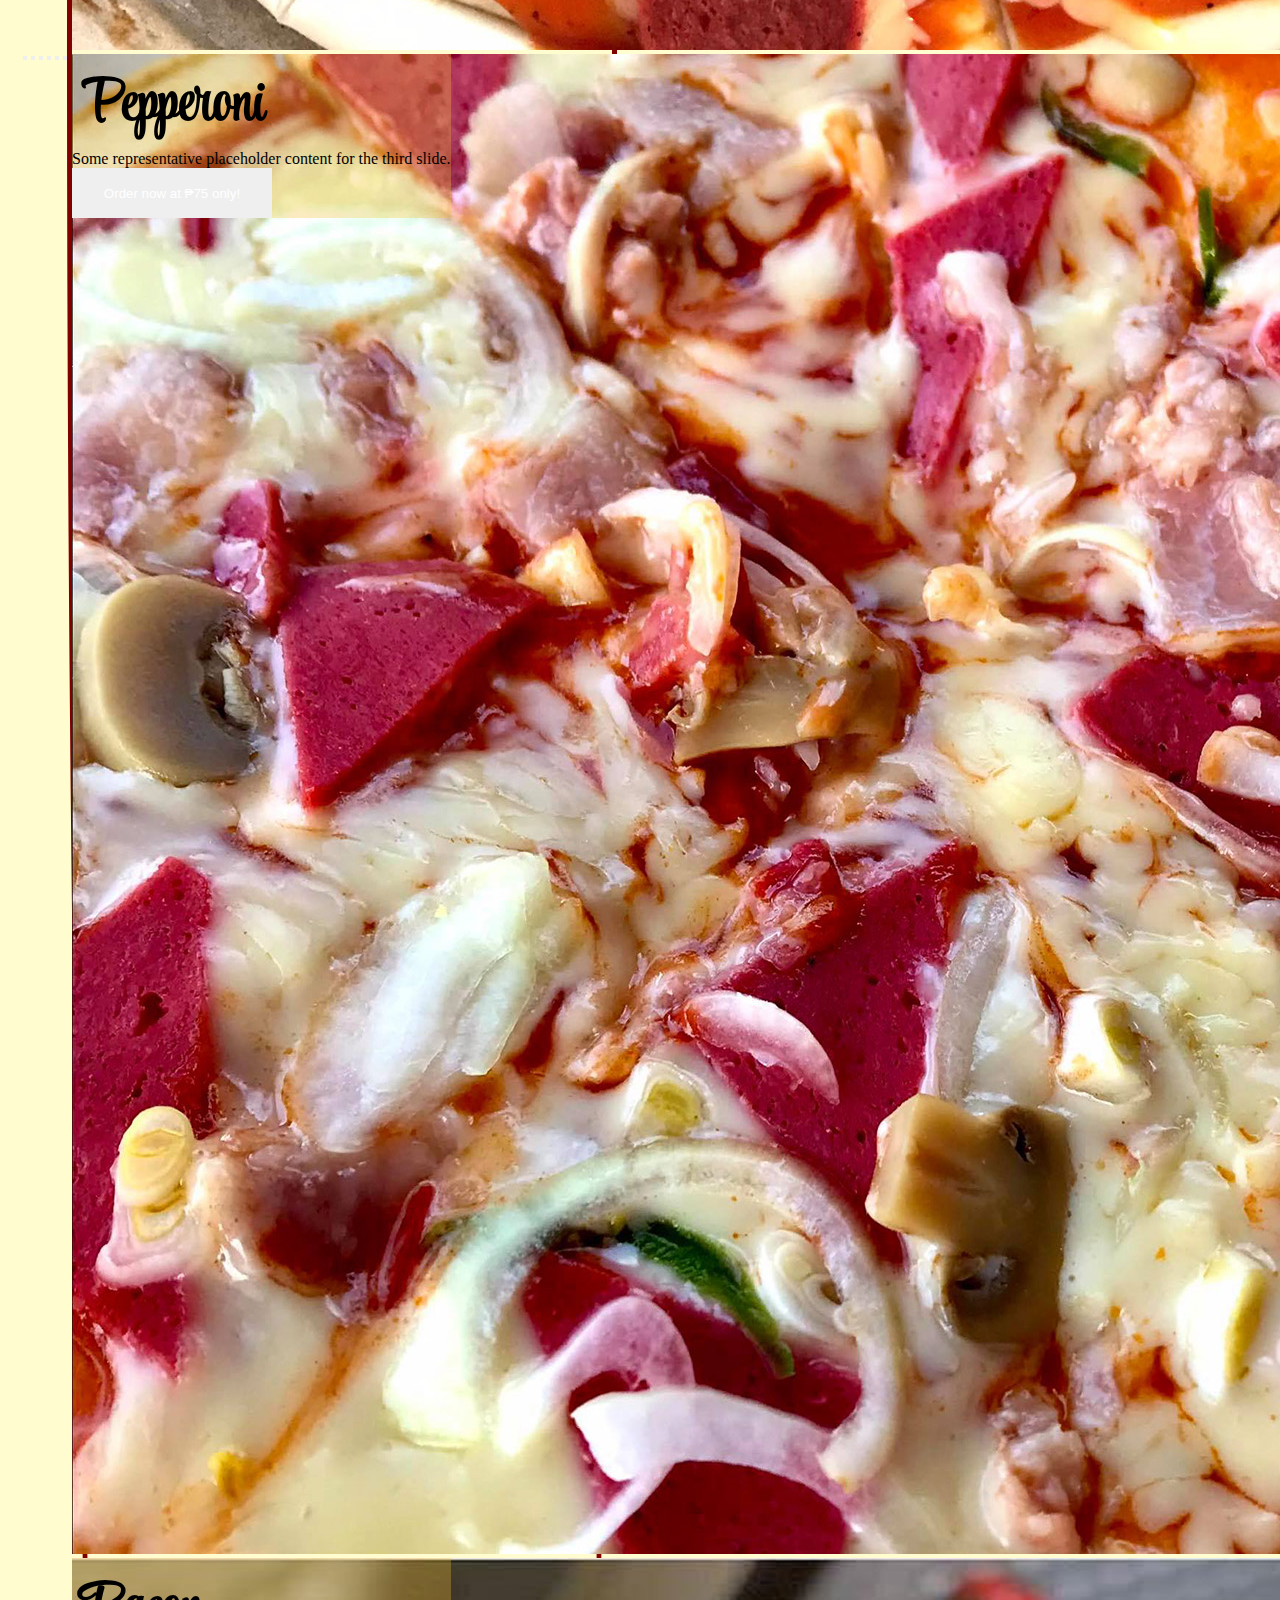
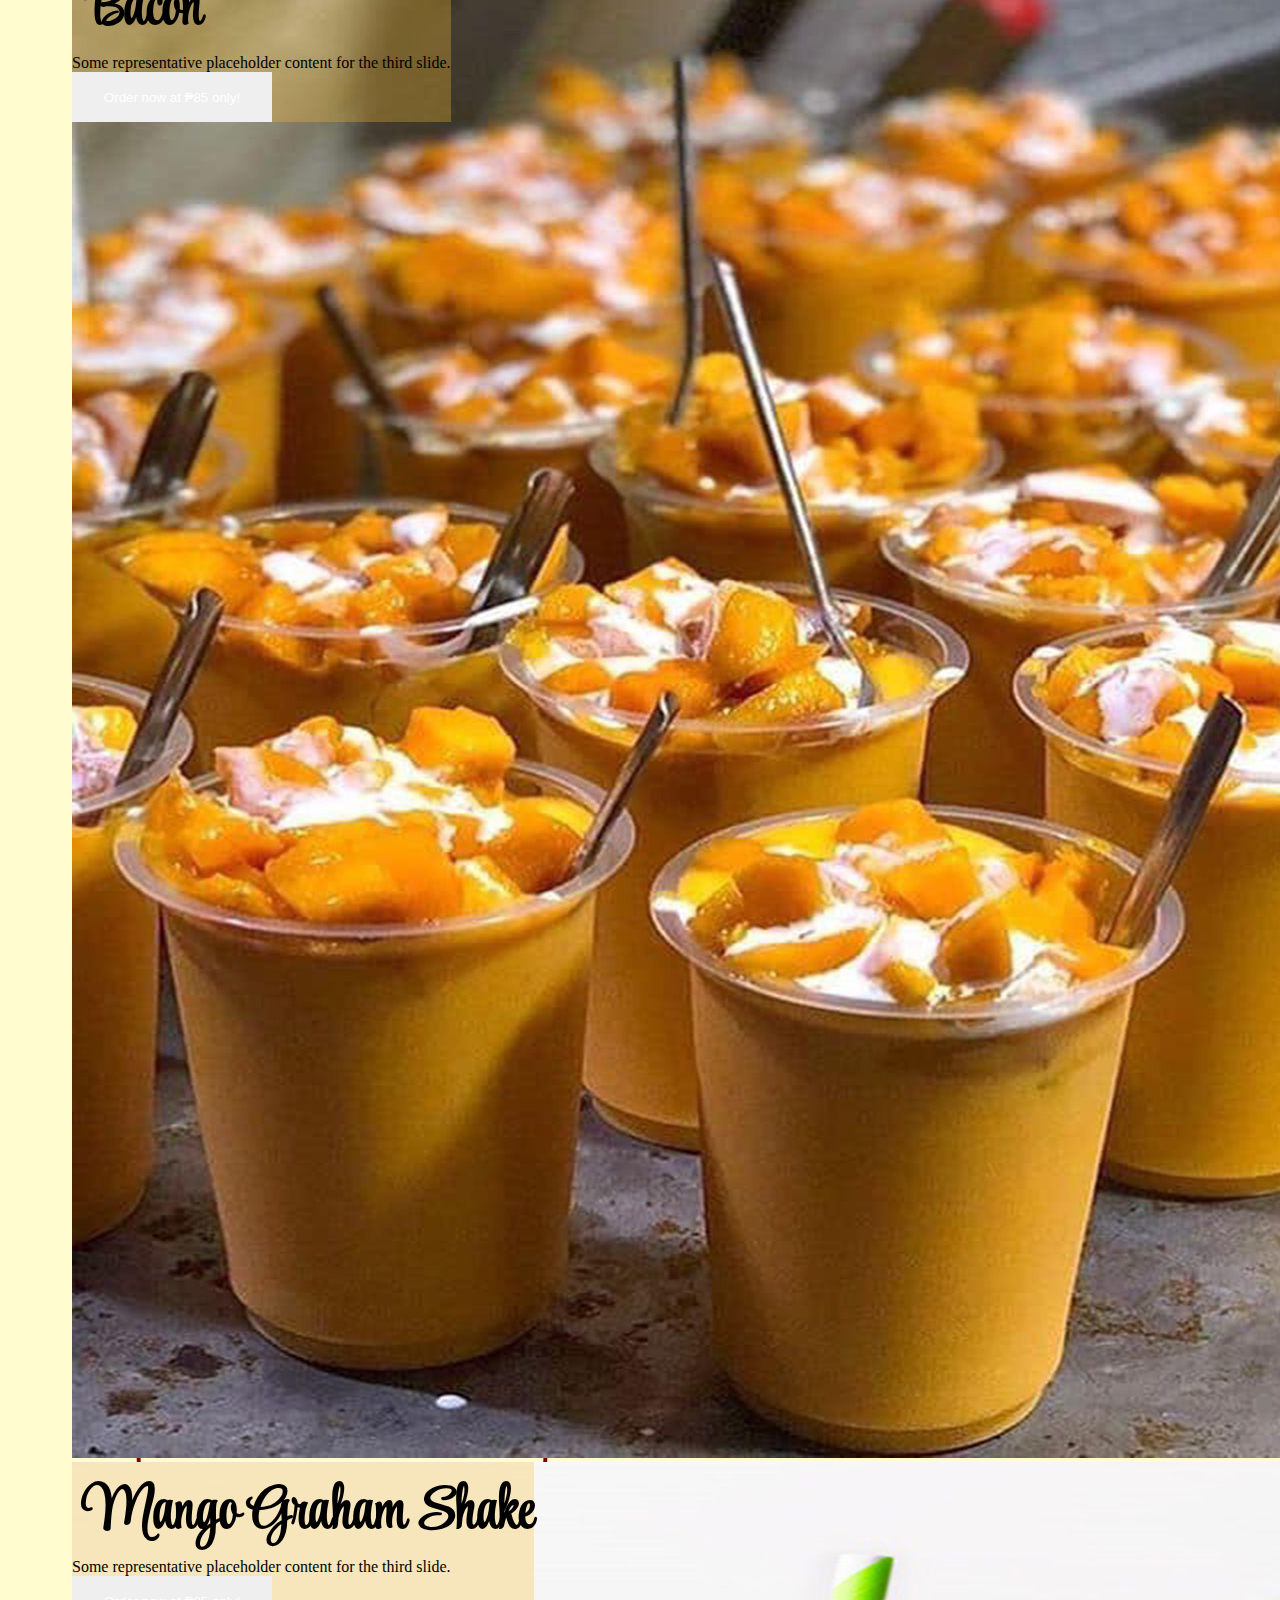
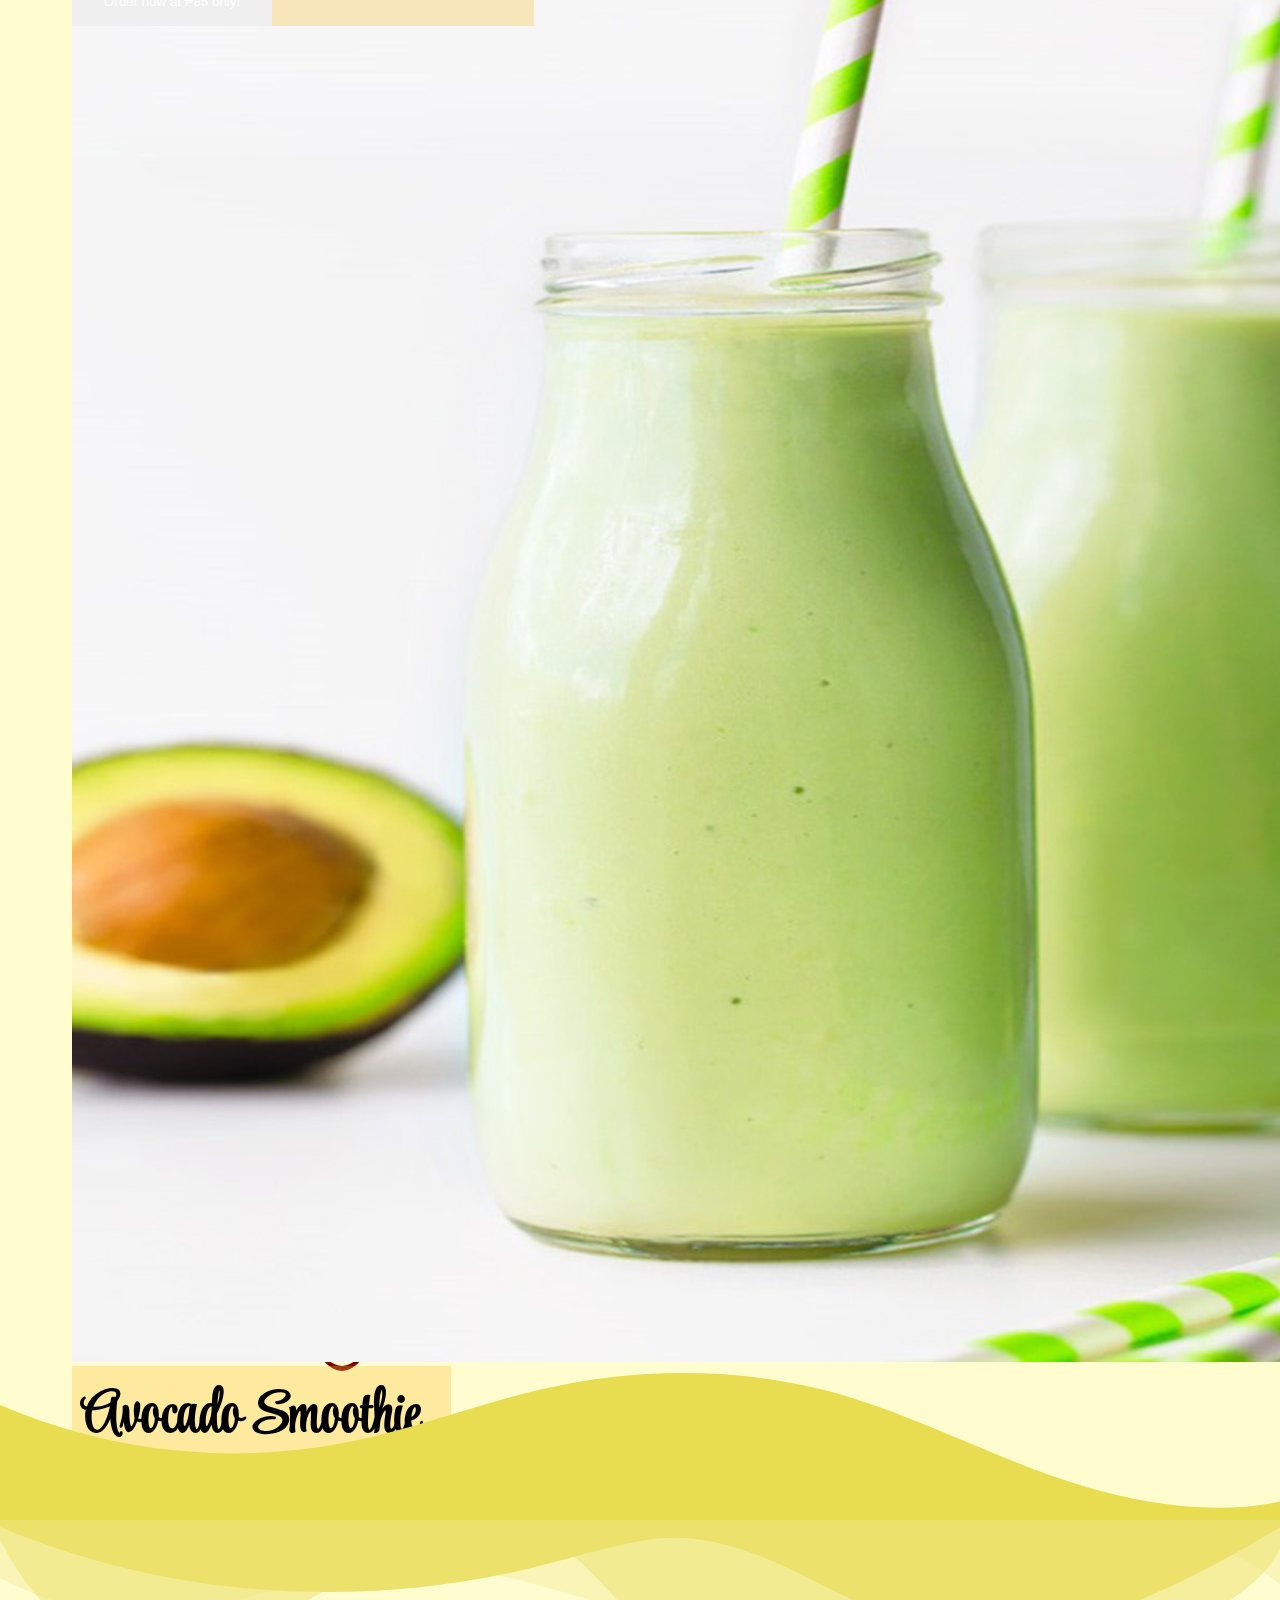
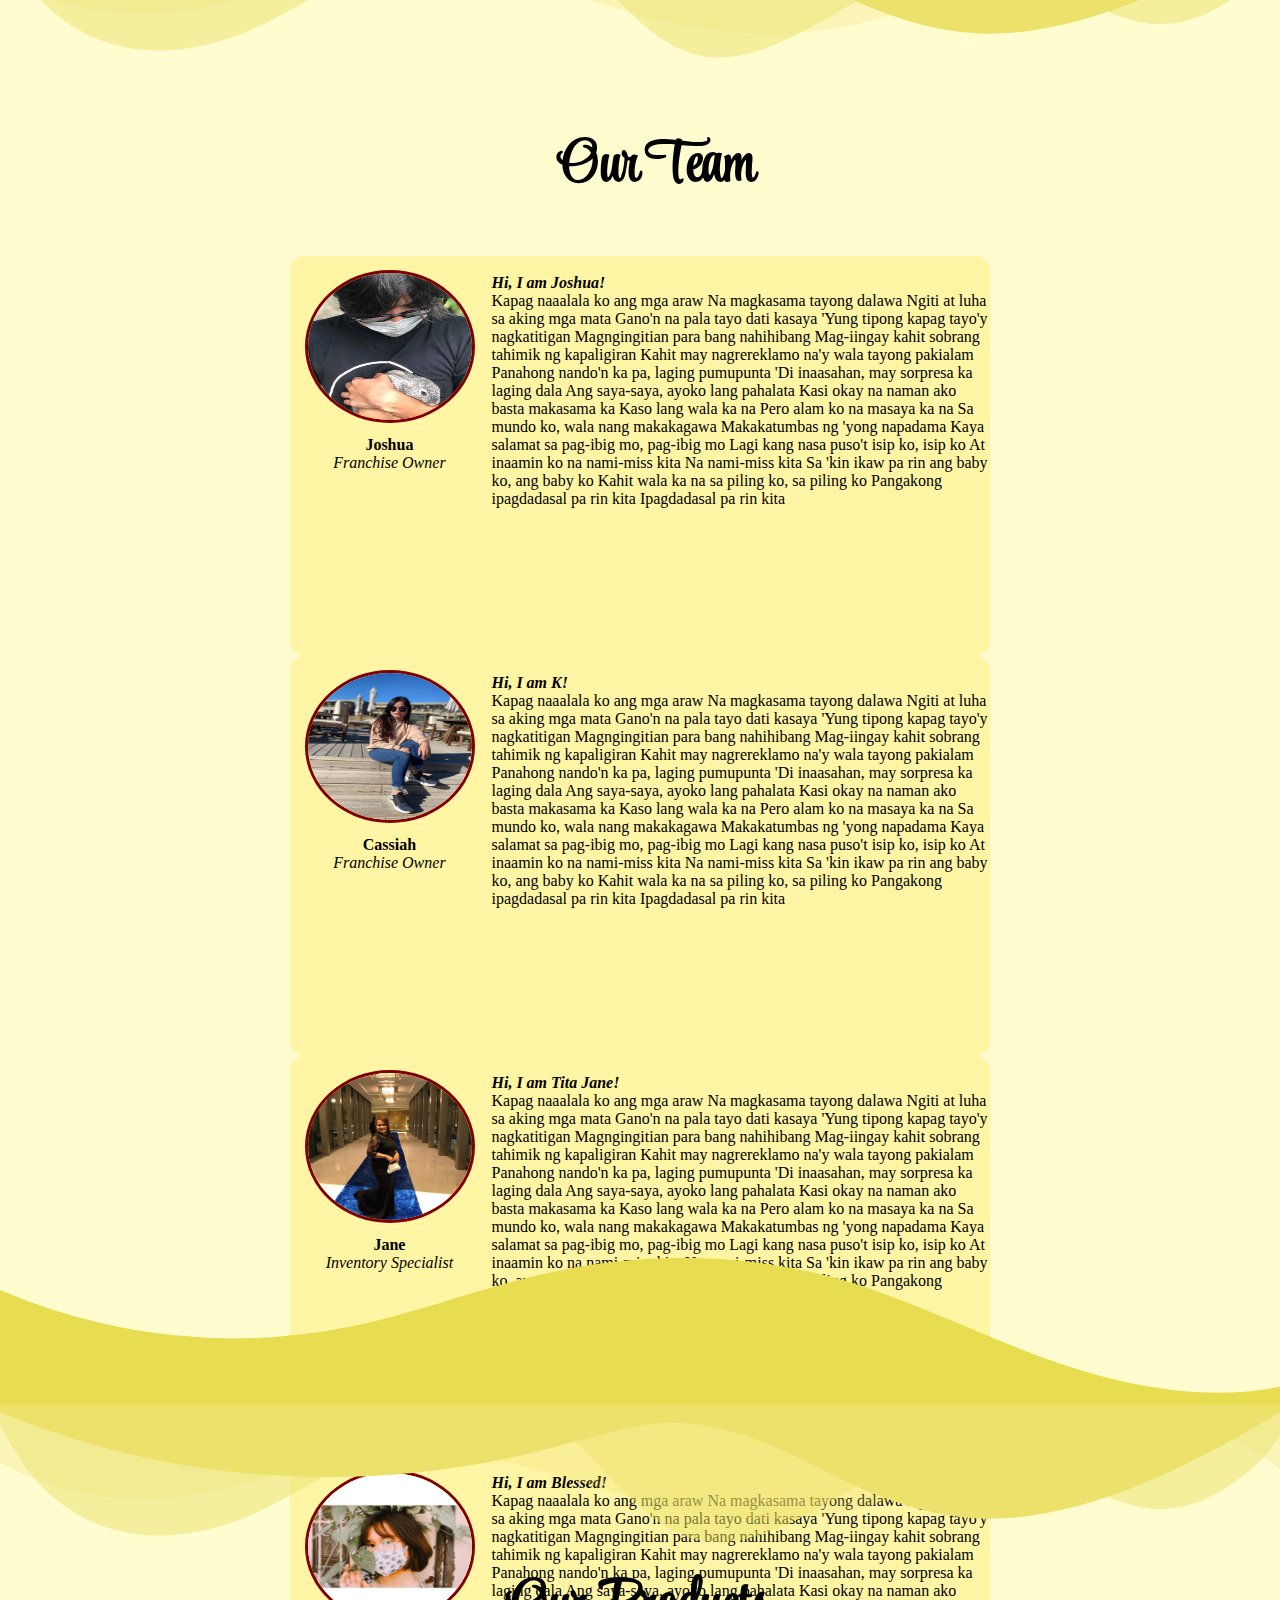
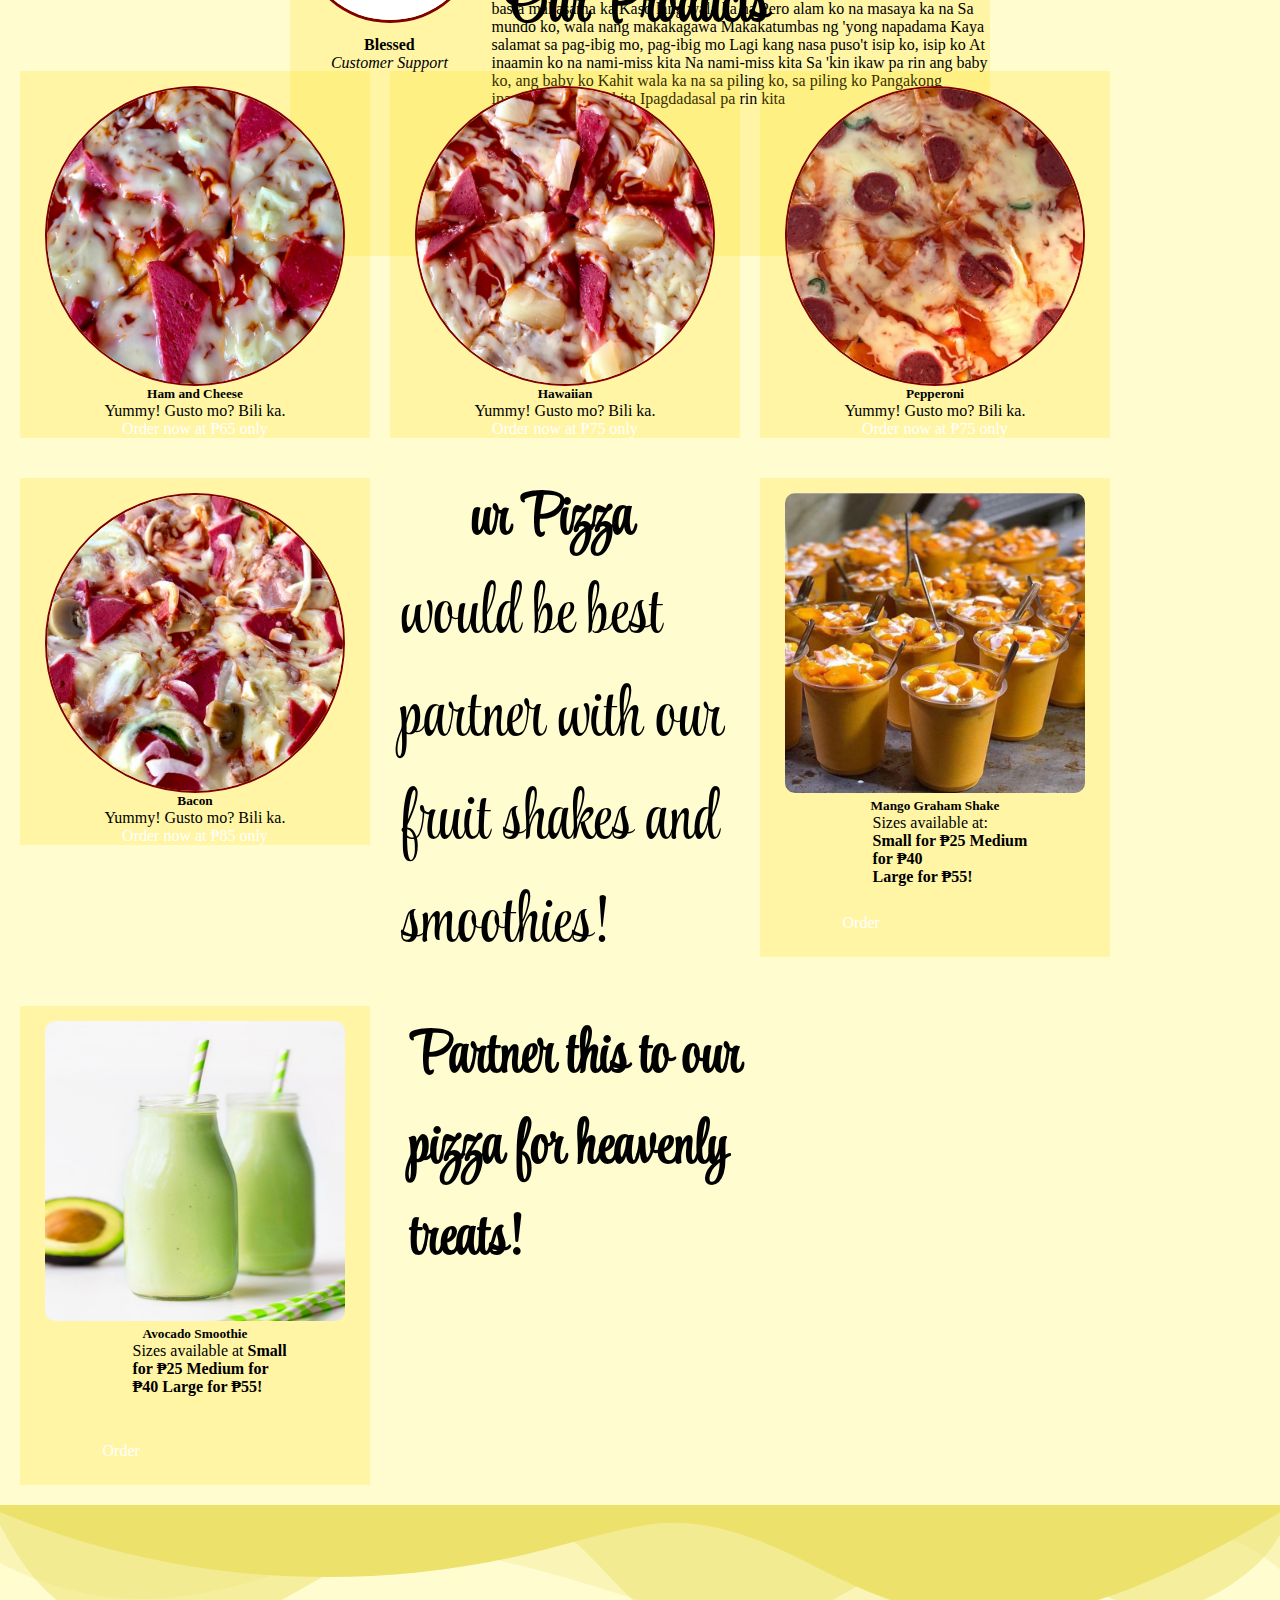
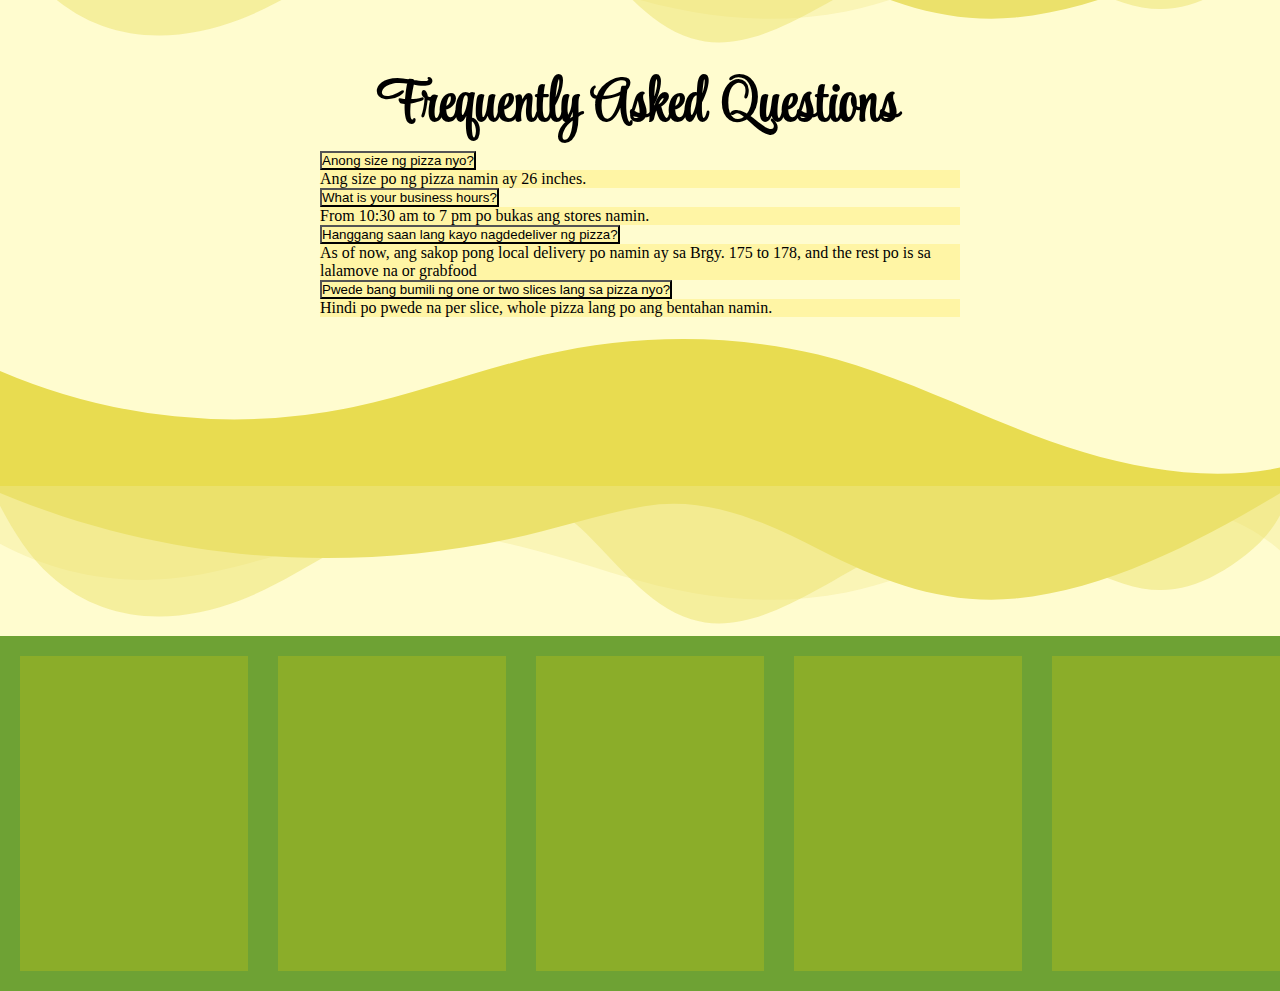
==== commit c84422e5: "Feat: Empty owl carousel added." ====
--- a/project1/static-website.html
+++ b/project1/static-website.html
@@ -8,6 +8,8 @@
     <!-- Latest compiled and minified CSS -->
 <link href="https://cdn.jsdelivr.net/npm/bootstrap@5.1.0/dist/css/bootstrap.min.css" rel="stylesheet" integrity="sha384-KyZXEAg3QhqLMpG8r+8fhAXLRk2vvoC2f3B09zVXn8CA5QIVfZOJ3BCsw2P0p/We" crossorigin="anonymous">
 <link rel="stylesheet" href="https://cdnjs.cloudflare.com/ajax/libs/animate.css/4.1.1/animate.min.css"/>
+<link rel="stylesheet" href="https://cdnjs.cloudflare.com/ajax/libs/OwlCarousel2/2.3.4/assets/owl.carousel.min.css" integrity="sha512-tS3S5qG0BlhnQROyJXvNjeEM4UpMXHrQfTGmbQ1gKmelCxlSEBUaxhRBj/EFTzpbP4RVSrpEikbmdJobCvhE3g==" crossorigin="anonymous" referrerpolicy="no-referrer" />
+<link rel="stylesheet" href="https://cdnjs.cloudflare.com/ajax/libs/OwlCarousel2/2.3.4/assets/owl.theme.default.min.css" integrity="sha512-sMXtMNL1zRzolHYKEujM2AqCLUR9F2C4/05cdbxjjLSRvMQIciEPCQZo++nk7go3BtSuK9kfa/s+a4f4i5pLkw==" crossorigin="anonymous" referrerpolicy="no-referrer" />
 <link rel="stylesheet" href="./style.css">
 <link rel="icon" href="./pizza-icon.png">
 
@@ -133,7 +135,7 @@
                     <a tabindex="0" role="button" data-bs-trigger="focus" data-bs-target="#carouselExampleCaptions" data-bs-slide-to="3" class="btn-flavors btn-outline-warning" data-bs-placement="left" data-bs-toggle="popover" title="Ingredients" data-bs-content="Pizza Dough, Bacon, Ham, Mushroom, Onions and Cheese!">Bacon</a>
                  </div>
                  <div class="box-container2">
-                    <h2 id="chillito">Chillito</h2>
+                    <h2 id="chillito">Chillito Shakes</h2>
                     <a tabindex="0" role="button" data-bs-trigger="focus" data-bs-target="#carouselExampleCaptions" data-bs-slide-to="4" class="btn-flavors-shake1 btn-outline-warning" data-bs-placement="bottom" data-bs-toggle="popover" title="Ingredients" data-bs-content="Mango, crushed ice, crushed graham and condensed milk!">Mango Graham Shake</a>
                     <a tabindex="0" role="button" data-bs-trigger="focus" data-bs-target="#carouselExampleCaptions" data-bs-slide-to="5" class="btn-flavors-shake2 btn-outline-warning" data-bs-placement="bottom" data-bs-toggle="popover" title="Ingredients" data-bs-content="Avocado, crushed ice, and condensed milk!">Avocado Smoothie</a>
                 </div>  
@@ -326,16 +328,13 @@
         </div>
         <section class="our-products">
             <h2 id="our-products-heading">Our Products</h2>
-            <div class="aside-container">
-                
-            </div>
                 <div class="product-card-container">
                     <div class="card circle-body">
                         <img src="./czyrah-ham-and-cheese.jpg" class="card-img-top circle" alt="...">
                         <div class="card-body">
                         <h5 class="card-title">Ham and Cheese</h5>
                         <p class="card-text">Yummy! Gusto mo? Bili ka.</p>
-                        <a class="btn btn-lg btn-warning">Order now at &#8369;65 onlyr</a>
+                        <a class="btn btn-lg btn-warning">Order now at &#8369;65 only</a>
                         </div>
                     </div>
                     <div class="card circle-body">
@@ -351,7 +350,7 @@
                         <div class="card-body">
                         <h5 class="card-title">Pepperoni</h5>
                         <p class="card-text">Yummy! Gusto mo? Bili ka.</p>
-                        <a class="btn btn-lg btn-warning">Order now at &#8369;75 onlyOrder</a>
+                        <a class="btn btn-lg btn-warning">Order now at &#8369;75 only</a>
                         </div>
                     </div>
                     <div class="card circle-body">
@@ -362,32 +361,154 @@
                         <a class="btn btn-lg btn-warning">Order now at &#8369;85 only</a>
                         </div>
                     </div>
+                    <div class="card-shake-txt ">
+                        <h3 id="yummy-pizza-heading"> <img class="yummy-pizza" src="./pizza-letter-a.png" alt="">ur Pizza </h3>
+                        <p id="card-shake-paragraph"> would be best partner with our fruit shakes and smoothies!
+                            <img src="./mango-graham-shake-logo.png" alt="" class="smoothies-logo">
+                            <img src="./avocado-smoothie-logo.png" alt="" class="smoothies-logo">
+                        </p>  
+                    </div>
                     <div class="card">
                         <img src="./mango-graham-shake.jpg" class="card-img-top shake-box" alt="...">
-                        <div class="card-body">
+                        <div class="card-body2">
                         <h5 class="card-title">Mango Graham Shake</h5>
-                        <p class="card-text">Yummy! Gusto mo? Bili ka.</p>
-                        <a href="#" class="btn btn-lg btn-warning">Order</a>
+                        <p class="card-text2">Sizes available at: <strong>Small for &#8369;25 Medium for
+                            &#8369;40 </strong> <br><strong> Large for &#8369;55!</strong></p>
+                        <a class="order-shake-btn btn btn-lg btn-warning">Order</a>
                         </div>
                     </div>
                     <div class="card">
                         <img src="./creamy-avocado.jpg" class="card-img-top shake-box" alt="...">
-                        <div class="card-body">
+                        <div class="card-body2  ">
                         <h5 class="card-title">Avocado Smoothie</h5>
-                        <p class="card-text">Yummy! Gusto mo? Bili ka.</p>
-                        <a href="#" class="btn btn-lg btn-warning">Order</a>
-                        </div>
+                        <p class="card-text2">Sizes available at <strong>Small for &#8369;25 Medium for
+                            &#8369;40 </strong> <strong>Large for &#8369;55!</strong></p>
+                        <a class="order-shake-btn btn btn-lg btn-warning">Order</a>
+                        </div>
+                    </div>
+                    <div class="card-shake-txt2">
+                        <h3 id="grab-this"> Partner this to our pizza for heavenly treats!
+                            <img src="./excited-face-logo.png" alt="" class="excited-face-logo">
+                            <img src="./excited-face-logo.png" alt="" class="excited-face-logo">
+                            <img src="./excited-face-logo.png" alt="" class="excited-face-logo">
+                            <img src="./excited-face-logo.png" alt="" class="excited-face-logo">
+                            <img src="./excited-face-logo.png" alt="" class="excited-face-logo">
+                            <img src="./excited-face-logo.png" alt="" class="excited-face-logo">
+                        </h3>
+                       
                     </div>
                 </div>
         </section>
     </div>
-
+   
+     <!-- top wavy div -->
+     <div class="custom-shape-divider-top-1629033731">
+        <svg data-name="Layer 1" xmlns="http://www.w3.org/2000/svg" viewBox="0 0 1200 120" preserveAspectRatio="none">
+            <path d="M0,0V46.29c47.79,22.2,103.59,32.17,158,28,70.36-5.37,136.33-33.31,206.8-37.5C438.64,32.43,512.34,53.67,583,72.05c69.27,18,138.3,24.88,209.4,13.08,36.15-6,69.85-17.84,104.45-29.34C989.49,25,1113-14.29,1200,52.47V0Z" opacity=".25" class="shape-fill"></path>
+            <path d="M0,0V15.81C13,36.92,27.64,56.86,47.69,72.05,99.41,111.27,165,111,224.58,91.58c31.15-10.15,60.09-26.07,89.67-39.8,40.92-19,84.73-46,130.83-49.67,36.26-2.85,70.9,9.42,98.6,31.56,31.77,25.39,62.32,62,103.63,73,40.44,10.79,81.35-6.69,119.13-24.28s75.16-39,116.92-43.05c59.73-5.85,113.28,22.88,168.9,38.84,30.2,8.66,59,6.17,87.09-7.5,22.43-10.89,48-26.93,60.65-49.24V0Z" opacity=".5" class="shape-fill"></path>
+            <path d="M0,0V5.63C149.93,59,314.09,71.32,475.83,42.57c43-7.64,84.23-20.12,127.61-26.46,59-8.63,112.48,12.24,165.56,35.4C827.93,77.22,886,95.24,951.2,90c86.53-7,172.46-45.71,248.8-84.81V0Z" class="shape-fill"></path>
+        </svg>
+    </div>
+    <section class="faqs-section">
+        <h3><strong>Frequently Asked Questions</strong></h3>
+        <div class="accordion accordion-flush" id="accordionFlushExample">
+            <div class="accordion-item">
+              <h4 class="accordion-header" id="flush-headingOne">
+                <button class="accordion-button collapsed btn-warning" type="button" data-bs-toggle="collapse" data-bs-target="#flush-collapseOne" aria-expanded="false" aria-controls="flush-collapseOne">
+                  Anong size ng pizza nyo?  
+                </button>
+              </h4>
+              <div id="flush-collapseOne" class="accordion-collapse collapse" aria-labelledby="flush-headingOne" data-bs-parent="#accordionFlushExample">
+                <div class="accordion-body"><p>Ang size po ng pizza namin ay 26 inches.</p></div>
+              </div>
+            </div>
+            <div class="accordion-item">
+              <h4 class="accordion-header" id="flush-headingTwo">
+                <button class="accordion-button collapsed btn-warning"  type="button" data-bs-toggle="collapse" data-bs-target="#flush-collapseTwo" aria-expanded="false" aria-controls="flush-collapseTwo">
+                    What is your business hours?
+                </button>
+              </h4>
+              <div id="flush-collapseTwo" class="accordion-collapse collapse" aria-labelledby="flush-headingTwo" data-bs-parent="#accordionFlushExample">
+                <div class="accordion-body"><p>From 10:30 am to 7 pm po bukas ang stores namin.</p></div>
+              </div>
+            </div>
+            <div class="accordion-item">
+              <h4 class="accordion-header" id="flush-headingThree">
+                <button class="accordion-button collapsed btn-warning" type="button" data-bs-toggle="collapse" data-bs-target="#flush-collapseThree" aria-expanded="false" aria-controls="flush-collapseThree">
+                  Hanggang saan lang kayo nagdedeliver ng pizza?
+                </button>
+              </h4>
+              <div id="flush-collapseThree" class="accordion-collapse collapse" aria-labelledby="flush-headingThree" data-bs-parent="#accordionFlushExample">
+                <div class="accordion-body"><p>As of now, ang sakop pong local delivery po namin ay sa Brgy. 175 to 178, and the rest po is sa lalamove na or grabfood</p></div>
+              </div>
+            </div>
+            <div class="accordion-item">
+                <h4 class="accordion-header" id="flush-headingFour">
+                  <button class="accordion-button collapsed btn-warning" type="button" data-bs-toggle="collapse" data-bs-target="#flush-collapseFour" aria-expanded="false" aria-controls="flush-collapseFour">
+                    Pwede bang bumili ng one or two slices lang sa pizza nyo?
+                  </button>
+                </h4>
+                <div id="flush-collapseFour" class="accordion-collapse collapse" aria-labelledby="flush-headingFour" data-bs-parent="#accordionFlushExample">
+                  <div class="accordion-body"><p>Hindi po pwede na per slice, whole pizza lang po ang bentahan namin.</p></div>
+                </div>
+              </div>
+          </div>
+    </section>
+    <!-- bottom wavy div -->
+    <div class="custom-shape-divider-bottom-1629042509">
+        <svg data-name="Layer 1" xmlns="http://www.w3.org/2000/svg" viewBox="0 0 1200 120" preserveAspectRatio="none">
+            <path d="M985.66,92.83C906.67,72,823.78,31,743.84,14.19c-82.26-17.34-168.06-16.33-250.45.39-57.84,11.73-114,31.07-172,41.86A600.21,600.21,0,0,1,0,27.35V120H1200V95.8C1132.19,118.92,1055.71,111.31,985.66,92.83Z" class="shape-fill"></path>
+        </svg>
+    </div>
+    <!-- top wavy div -->
+    <div class="custom-shape-divider-top-1629033731">
+        <svg data-name="Layer 1" xmlns="http://www.w3.org/2000/svg" viewBox="0 0 1200 120" preserveAspectRatio="none">
+            <path d="M0,0V46.29c47.79,22.2,103.59,32.17,158,28,70.36-5.37,136.33-33.31,206.8-37.5C438.64,32.43,512.34,53.67,583,72.05c69.27,18,138.3,24.88,209.4,13.08,36.15-6,69.85-17.84,104.45-29.34C989.49,25,1113-14.29,1200,52.47V0Z" opacity=".25" class="shape-fill"></path>
+            <path d="M0,0V15.81C13,36.92,27.64,56.86,47.69,72.05,99.41,111.27,165,111,224.58,91.58c31.15-10.15,60.09-26.07,89.67-39.8,40.92-19,84.73-46,130.83-49.67,36.26-2.85,70.9,9.42,98.6,31.56,31.77,25.39,62.32,62,103.63,73,40.44,10.79,81.35-6.69,119.13-24.28s75.16-39,116.92-43.05c59.73-5.85,113.28,22.88,168.9,38.84,30.2,8.66,59,6.17,87.09-7.5,22.43-10.89,48-26.93,60.65-49.24V0Z" opacity=".5" class="shape-fill"></path>
+            <path d="M0,0V5.63C149.93,59,314.09,71.32,475.83,42.57c43-7.64,84.23-20.12,127.61-26.46,59-8.63,112.48,12.24,165.56,35.4C827.93,77.22,886,95.24,951.2,90c86.53-7,172.46-45.71,248.8-84.81V0Z" class="shape-fill"></path>
+        </svg>
+    </div>
+    <section class="reviews-section">
+        <div class="container-fluid my-5">
+            <div class="row">
+                <div class="owl-carousel owl-theme">
+                    <div class="item">
+                        <div class="card">
+                            <div class="card-img-top">
+                                
+                            </div>
+                        </div>
+                    </div>
+                </div>
+            </div>
+        </div>
+    </section>
+    
+    <script src="https://cdnjs.cloudflare.com/ajax/libs/jquery/3.5.1/jquery.min.js" integrity="sha512-bLT0Qm9VnAYZDflyKcBaQ2gg0hSYNQrJ8RilYldYQ1FxQYoCLtUjuuRuZo+fjqhx/qtq/1itJ0C2ejDxltZVFg==" crossorigin="anonymous" referrerpolicy="no-referrer"></script>
     <script src="https://cdn.jsdelivr.net/npm/bootstrap@5.1.0/dist/js/bootstrap.bundle.min.js" integrity="sha384-U1DAWAznBHeqEIlVSCgzq+c9gqGAJn5c/t99JyeKa9xxaYpSvHU5awsuZVVFIhvj" crossorigin="anonymous"></script>
     <script>  
        var popoverTriggerList = [].slice.call(document.querySelectorAll('[data-bs-toggle="popover"]'))
        var popoverList = popoverTriggerList.map(function (popoverTriggerEl) {
             return new bootstrap.Popover(popoverTriggerEl)
                 })
-    </script>  
+    </script>
+    <script src="https://cdnjs.cloudflare.com/ajax/libs/OwlCarousel2/2.3.4/owl.carousel.min.js" integrity="sha512-bPs7Ae6pVvhOSiIcyUClR7/q2OAsRiovw4vAkX+zJbw3ShAeeqezq50RIIcIURq7Oa20rW2n2q+fyXBNcU9lrw==" crossorigin="anonymous" referrerpolicy="no-referrer"></script>
+    <script type="text/javascript">
+    $('.owl-carousel').owlCarousel({
+    loop:true,
+    margin:10,
+    nav:true,
+    responsive:{
+        0:{
+            items:1
+        },
+        600:{
+            items:3
+        },
+        1000:{
+            items:5
+        }
+    }
+})</script>
 </body>
 </html>--- a/project1/style.css
+++ b/project1/style.css
@@ -11,11 +11,11 @@
      box-sizing: border-box;
      margin: 0;
      padding: 0;
+     
  }
 
  .container-fluid {
     background-color: rgb(110,162,52);
-    height: 90px;
     width: 100%;
 }
 
@@ -51,12 +51,16 @@
      font-size: 60px;
  }
 
- h2 {
+ h2, h3 {
     font-family: 'Style Script', 'Arial', 'sans-serif';
     margin-top: 5px;
     padding-right: 5px;
     font-size: 60px;
 }
+
+
+
+
 
 #our-team {
     font-family: 'Style Script', 'Arial', 'sans-serif';
@@ -118,10 +122,12 @@
 }
 
 .btn-flavors {
+    font-family: 'Style Script', 'Arial', 'sans-serif';
     color: black;
     border: none;
     text-decoration: none;
     /* border: 2px solid black; */
+ 
     display: flex;
     justify-content: center;
         width: 55%;
@@ -371,7 +377,7 @@
 /* start of section2 */
 
 .our-products {
-    border: 2px solid black;
+    /* border: 2px solid black; */
     display: flex;
     justify-content: center;
     flex-direction: column;
@@ -381,34 +387,94 @@
 }
 
 #our-products-heading {
-    border: 2px solid black;
+    /* border: 2px solid black; */
     width: 100%;
     display: flex;
     justify-content: center;
 }
 
 .aside-container {
-    border: 2px solid black;
+    /* border: 2px solid black; */
     height: 100%;
     width: 100%;
 }
 .product-card-container {
-    border: 2px solid black;
-    display: flex;
-    justify-content: center;
+    /* border: 2px solid black; */
+    display: flex;
+    justify-content: flex-start;
     flex-direction: row;
     flex-wrap: wrap;
-    margin: 2px;
 }
 
 .card {
     margin: 10px;
-    height: 500px;
-    width: 300px;
+    height: 100%;
     background-color: rgb(255,220,2,0.2);
     display: flex;
     flex-direction: column;
     align-items: center;
+    flex-wrap: wrap;
+    margin: 20px 0 0 20px;
+    margin-bottom: 20px;
+}
+.card-shake-txt {
+    margin: 10px;
+    height: 600px;
+    /* border: 2px solid black; */
+    /* background-color: rgb(248,191,51,0.3); */
+    display: flex;
+    flex-direction: column;
+    align-items: center;
+    flex-wrap: wrap;
+}
+
+
+.yummy-pizza {
+    height: 70px;
+    opacity: 0.8;
+
+}
+
+#card-shake-paragraph { 
+    font-size: 68px;
+    font-family: 'Style Script', 'Arial', 'sans-serif';
+    margin-left: 20px;
+    
+}
+
+.smoothies-logo {
+    display: inline-block;
+    height: 45px;
+    margin-bottom: 20px;
+}
+
+
+.card-shake-txt2 {
+    margin-left: 40px;
+    margin-top: 20px;
+    height: 1000px;
+    /* border: 2px solid black; */
+    /* background-color: rgb(248,191,51,0.3); */
+    display: flex;
+    justify-content: center;
+}
+
+
+.excited-face-logo {
+    height: 100px;
+}
+
+.card-text2 {
+    /* border: solid 2px black; */
+    width: 155px;
+    height: 100px;
+    margin-left: 30px;
+ 
+} 
+
+.order-shake-btn {
+    width: 100%;
+    margin-bottom: 25px;
 }
 
 .card-body {
@@ -416,6 +482,14 @@
     justify-content: center;
     flex-direction: column;
     align-items: center;
+}
+
+.card-body2 {
+    display: flex;
+    justify-content: center;
+    flex-direction: column;
+    align-items: center;
+    margin-top: 5px;
 }
 
 .card-img-top {
@@ -434,6 +508,7 @@
     border-radius: 10px;
 }
 
+
 .product-card-container > div {
    height: 100%;
    width: 350px;
@@ -441,6 +516,41 @@
 
 
 
+/* section 3 FAQs */
+
+.faqs-section {
+    display: flex;
+    justify-content: center;
+    flex-direction: column;
+    align-items: center;
+    margin-bottom: 20px;
+}
+
+.accordion {
+    width: 50%;
+}
+
+.accordion-button, .accordion-body{
+    background-color: rgb(255,220,2,0.2);
+}
+
+.accordion-button:active {
+    background-color: rgb(255,200,44);
+}
+
+/* section 4 reviews */
+
+.reviews-section {
+    height: 100%;
+    display: flex;
+    justify-content:center;
+    align-items: center;
+
+}
+
+.border-red {
+    border: 2px solid red;
+}
 
 
 /* end of our menu container  */
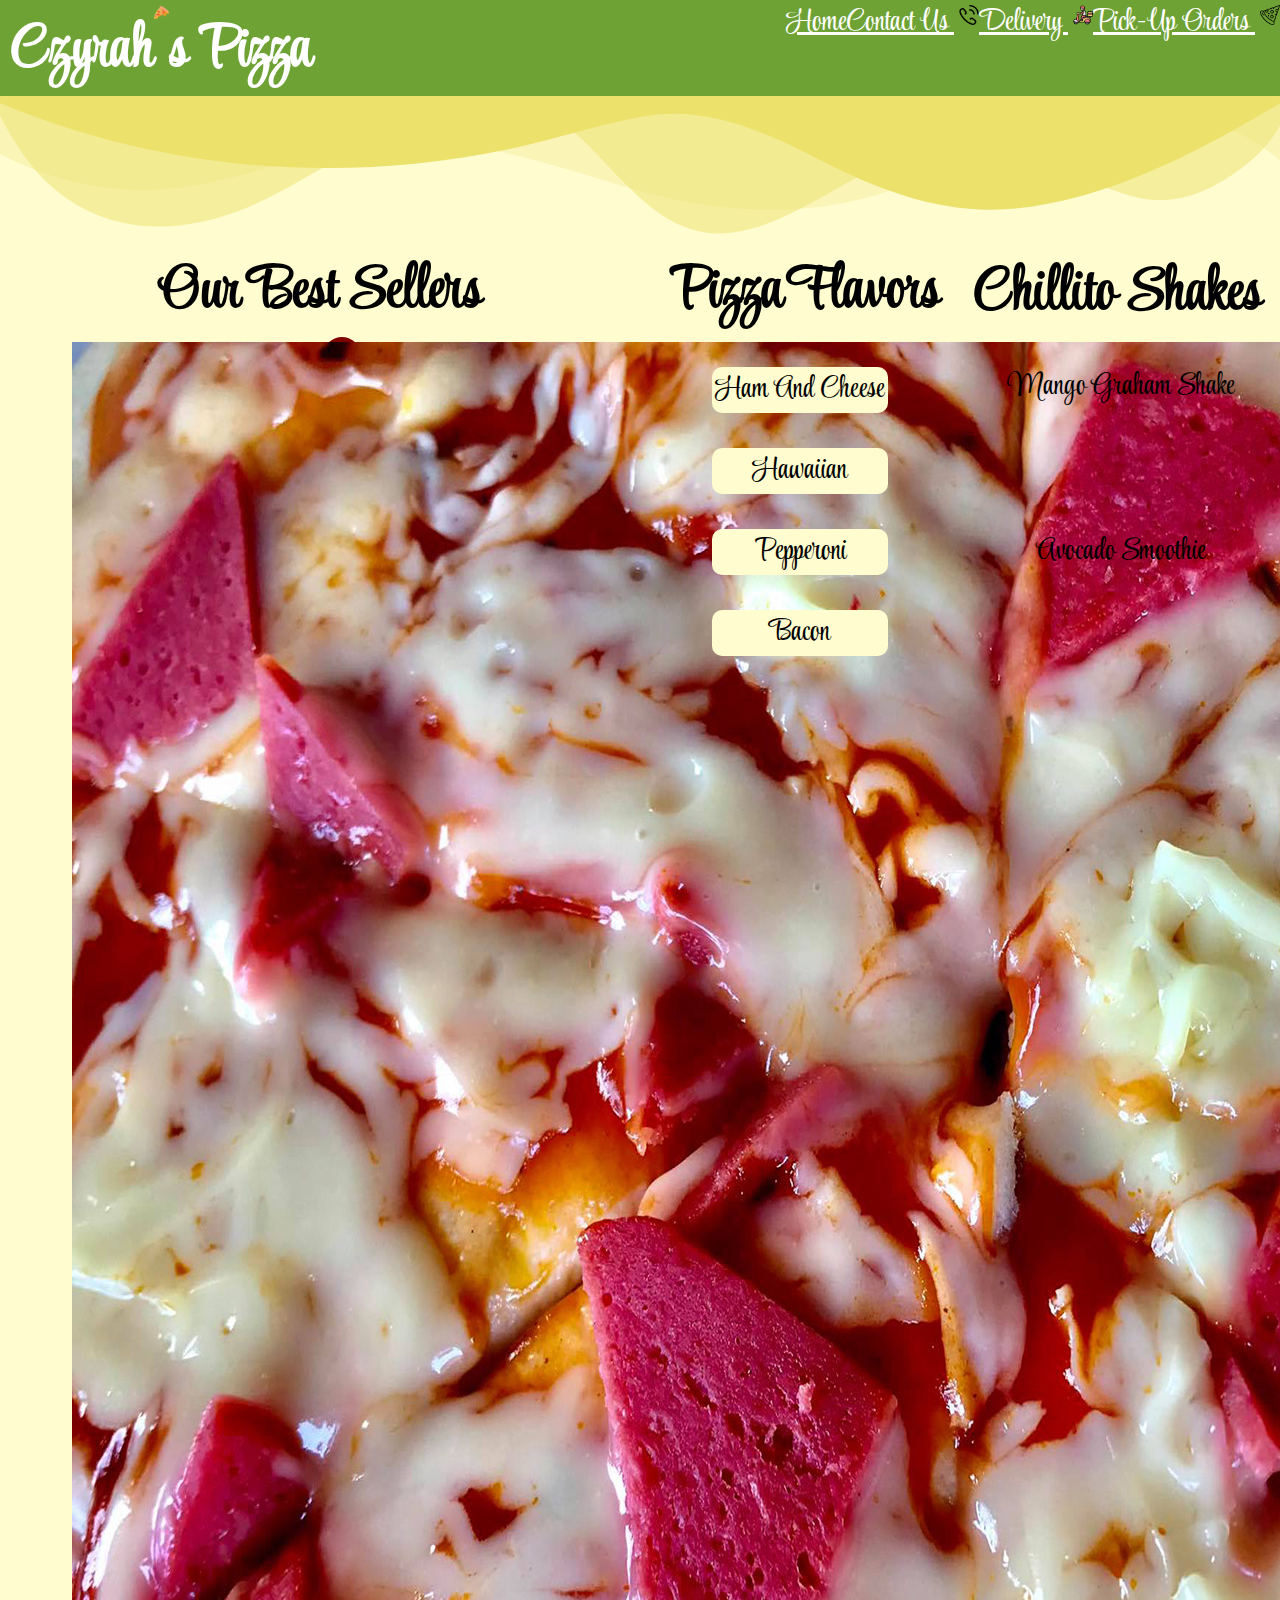
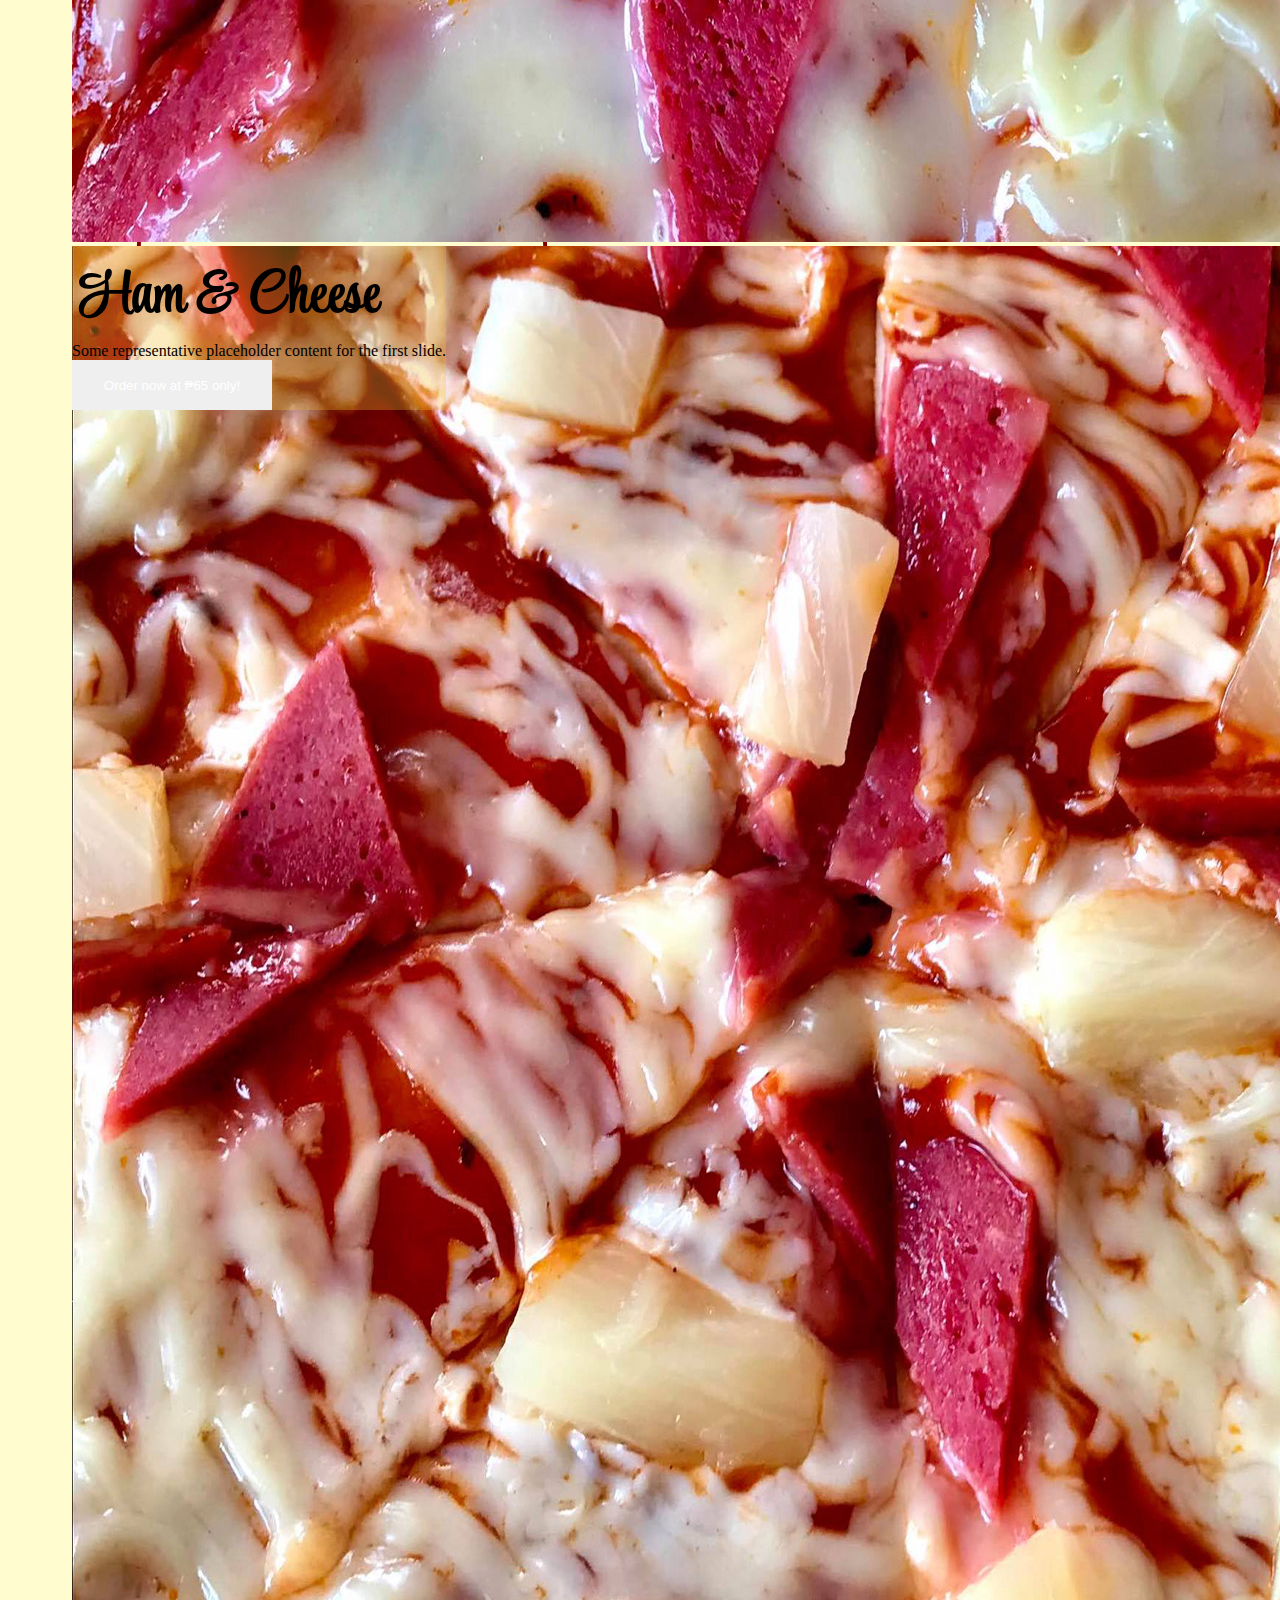
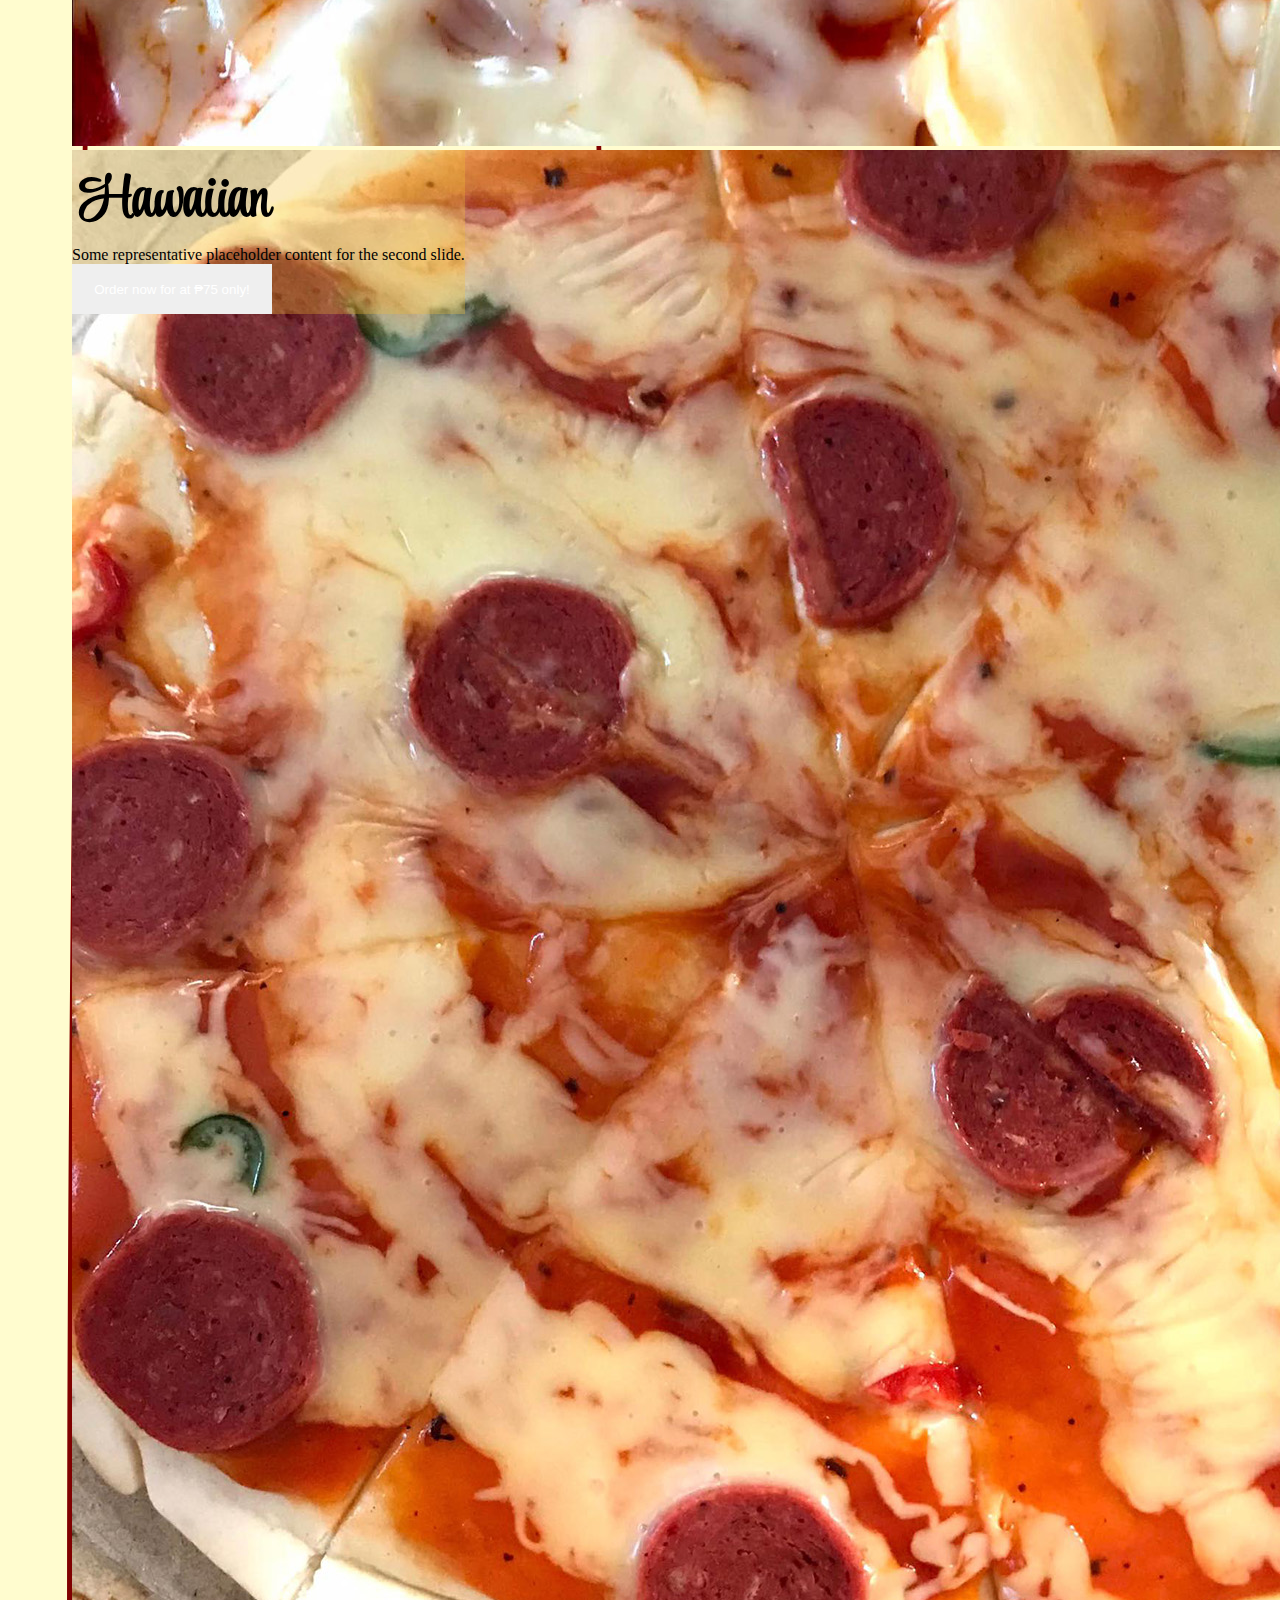
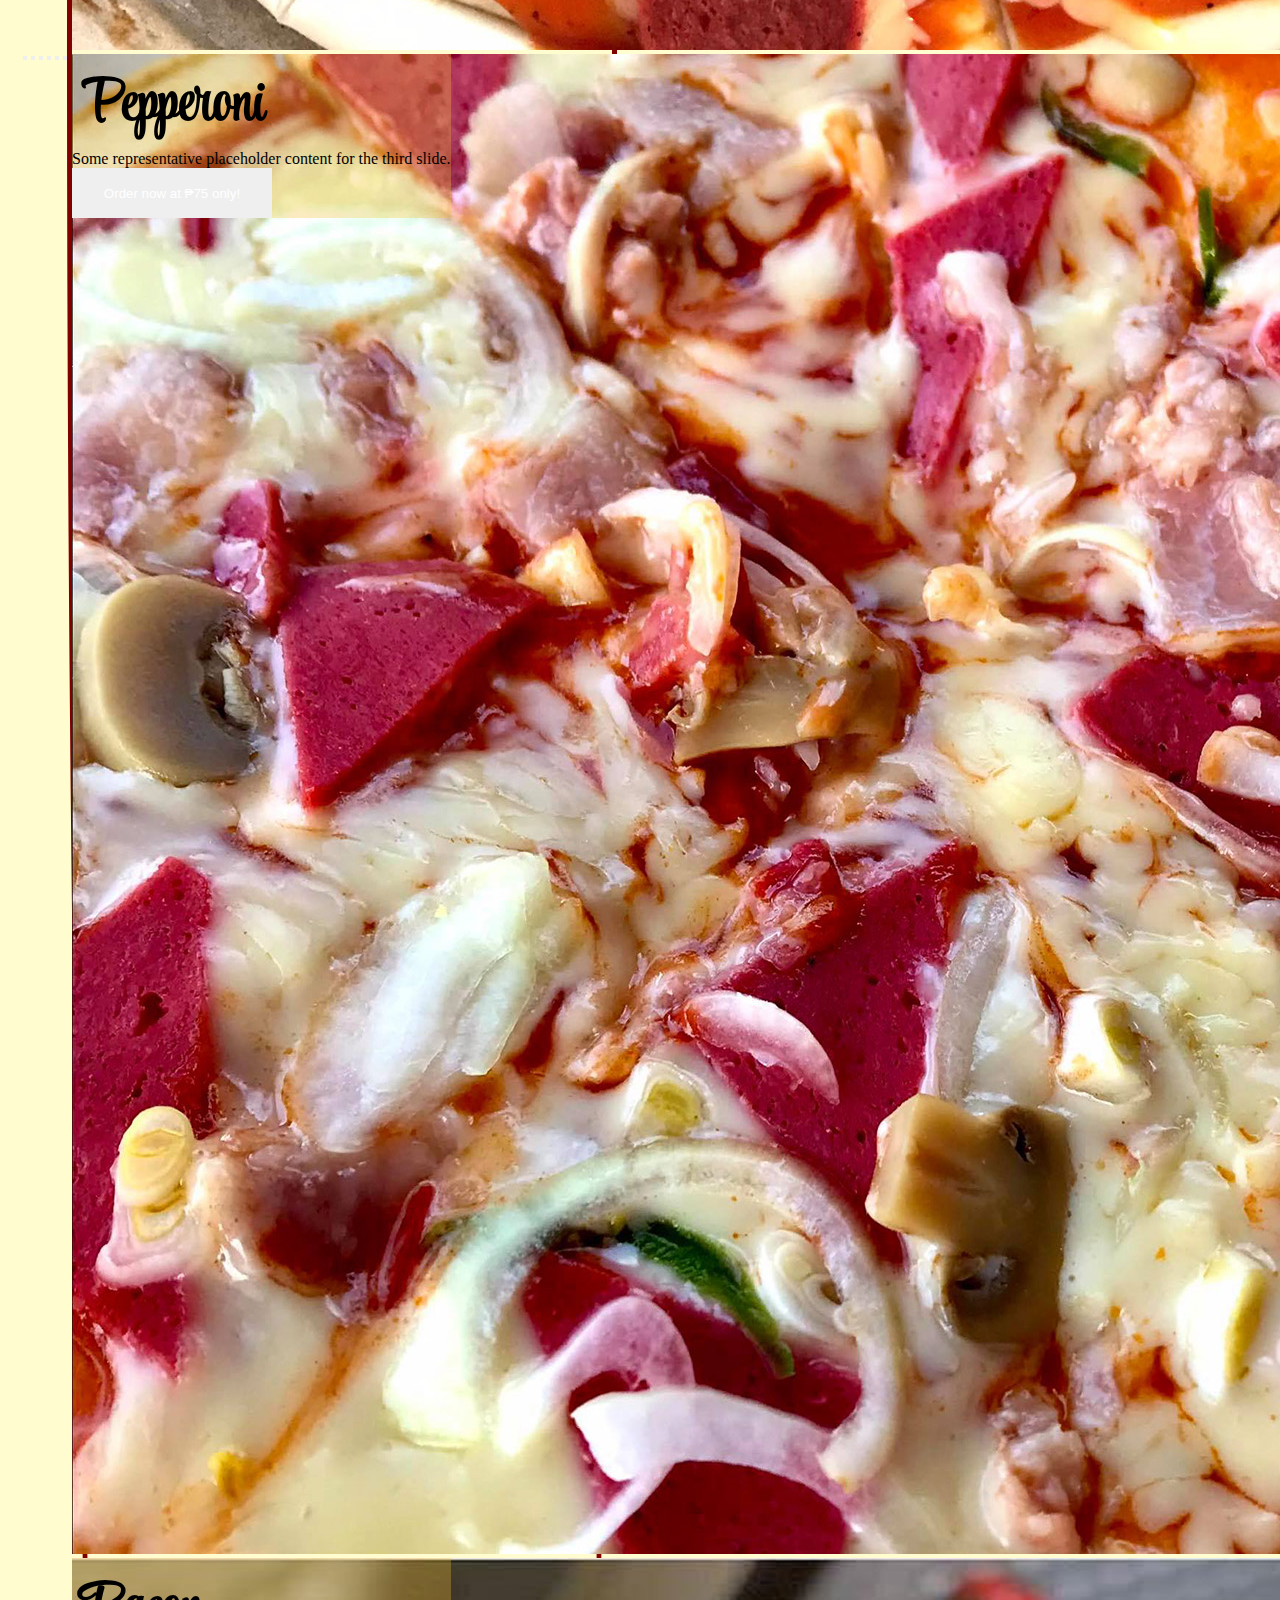
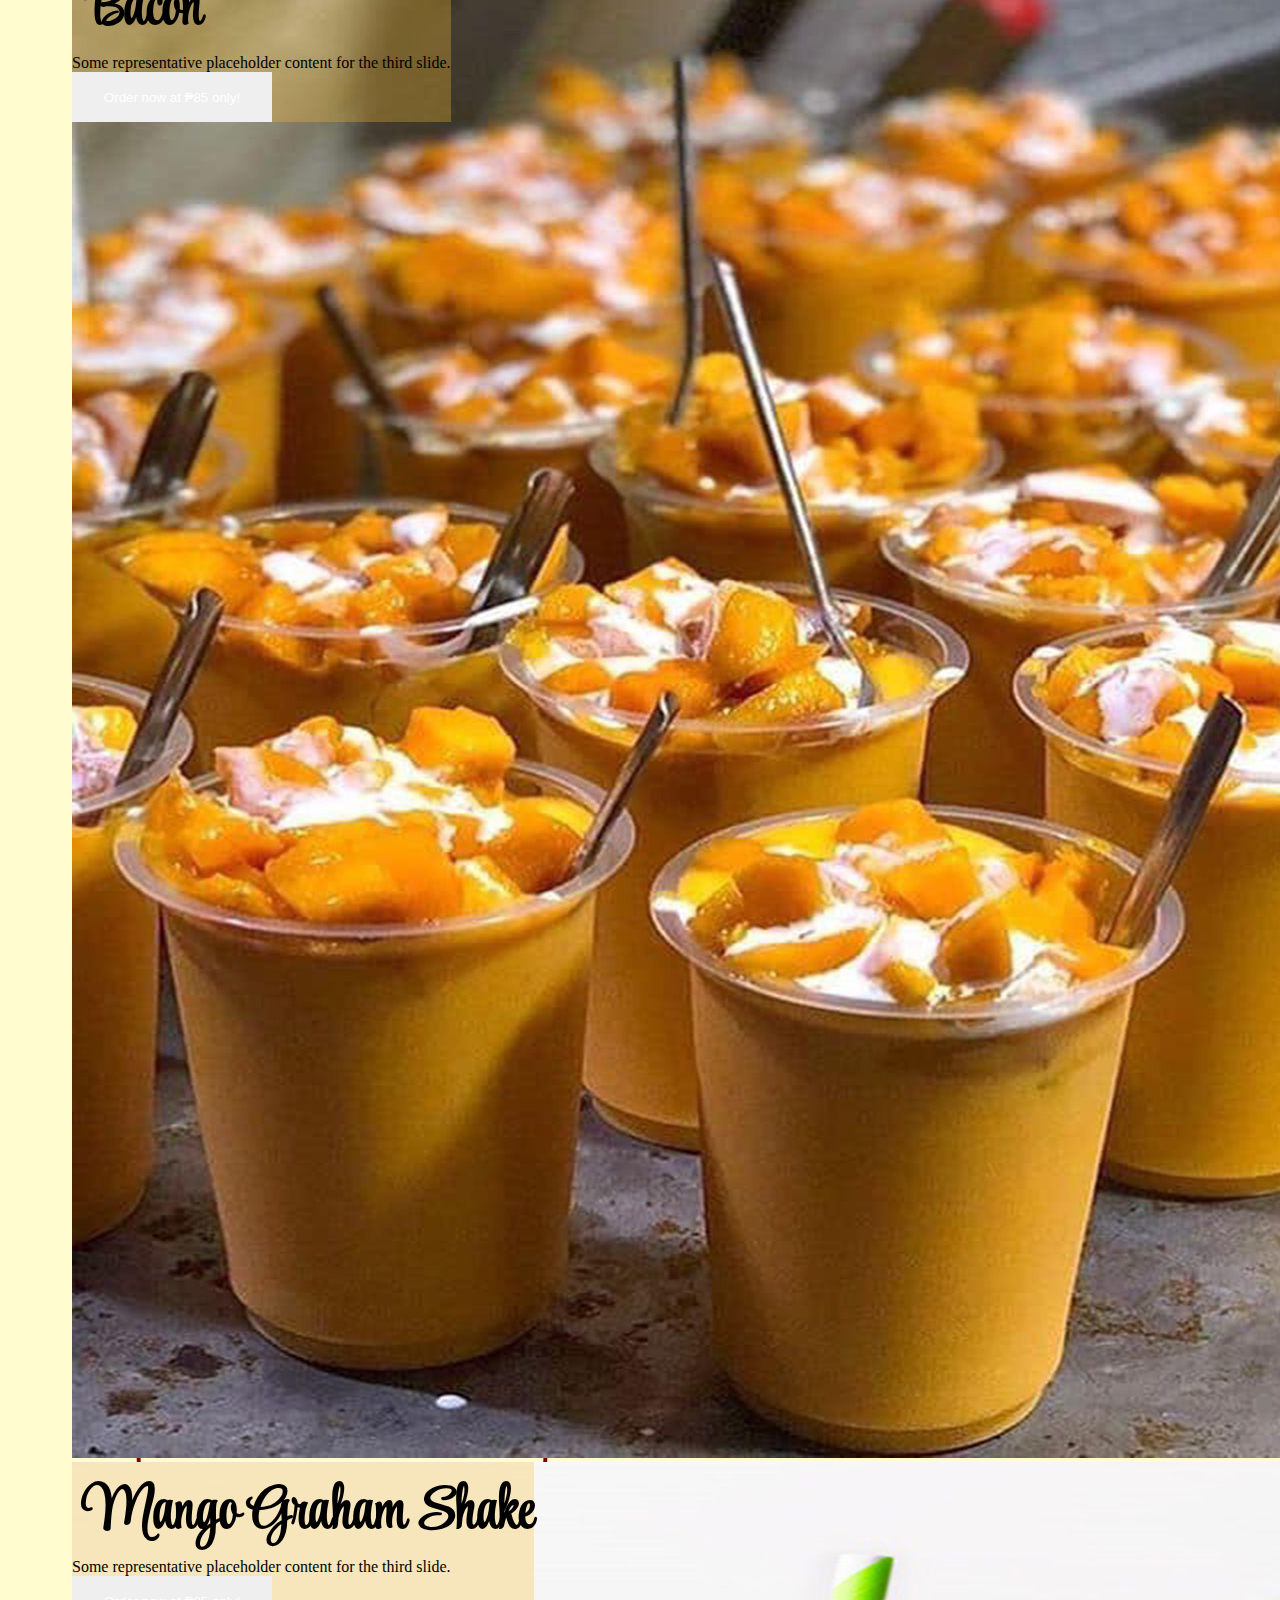
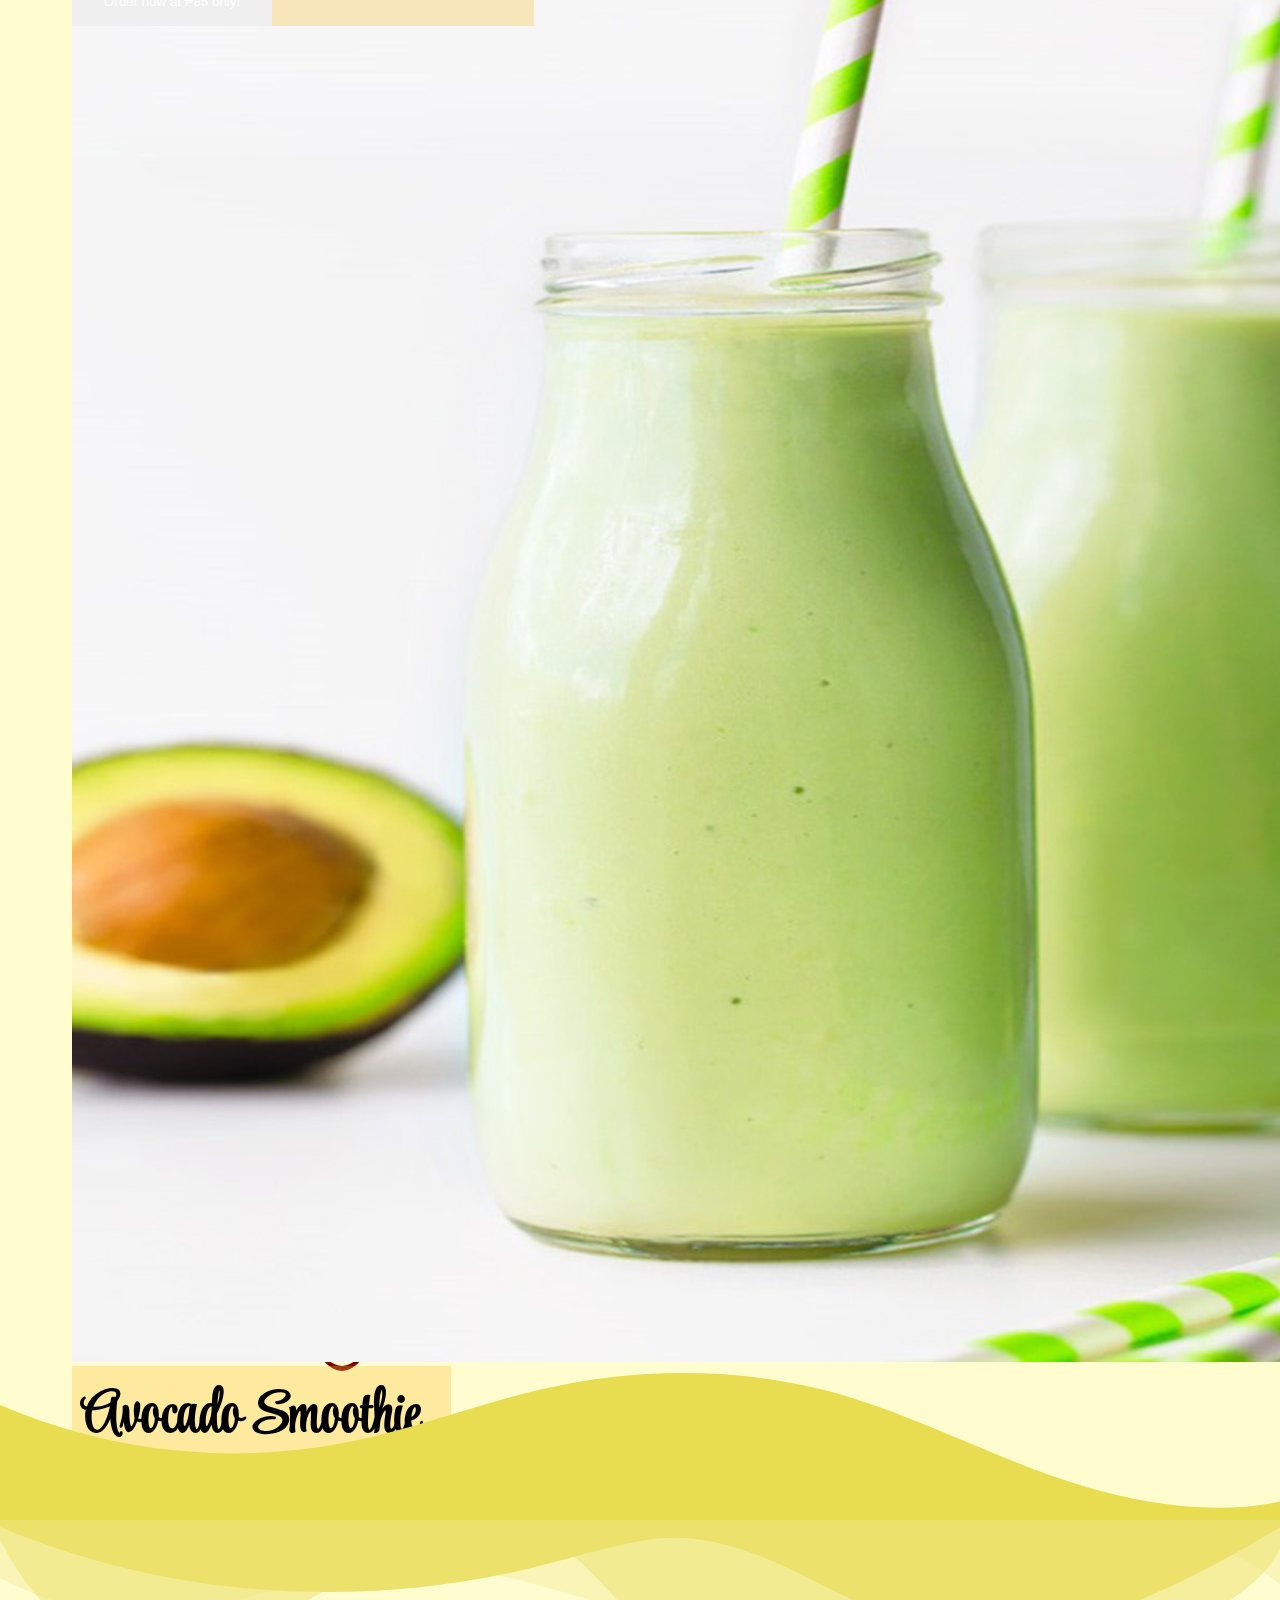
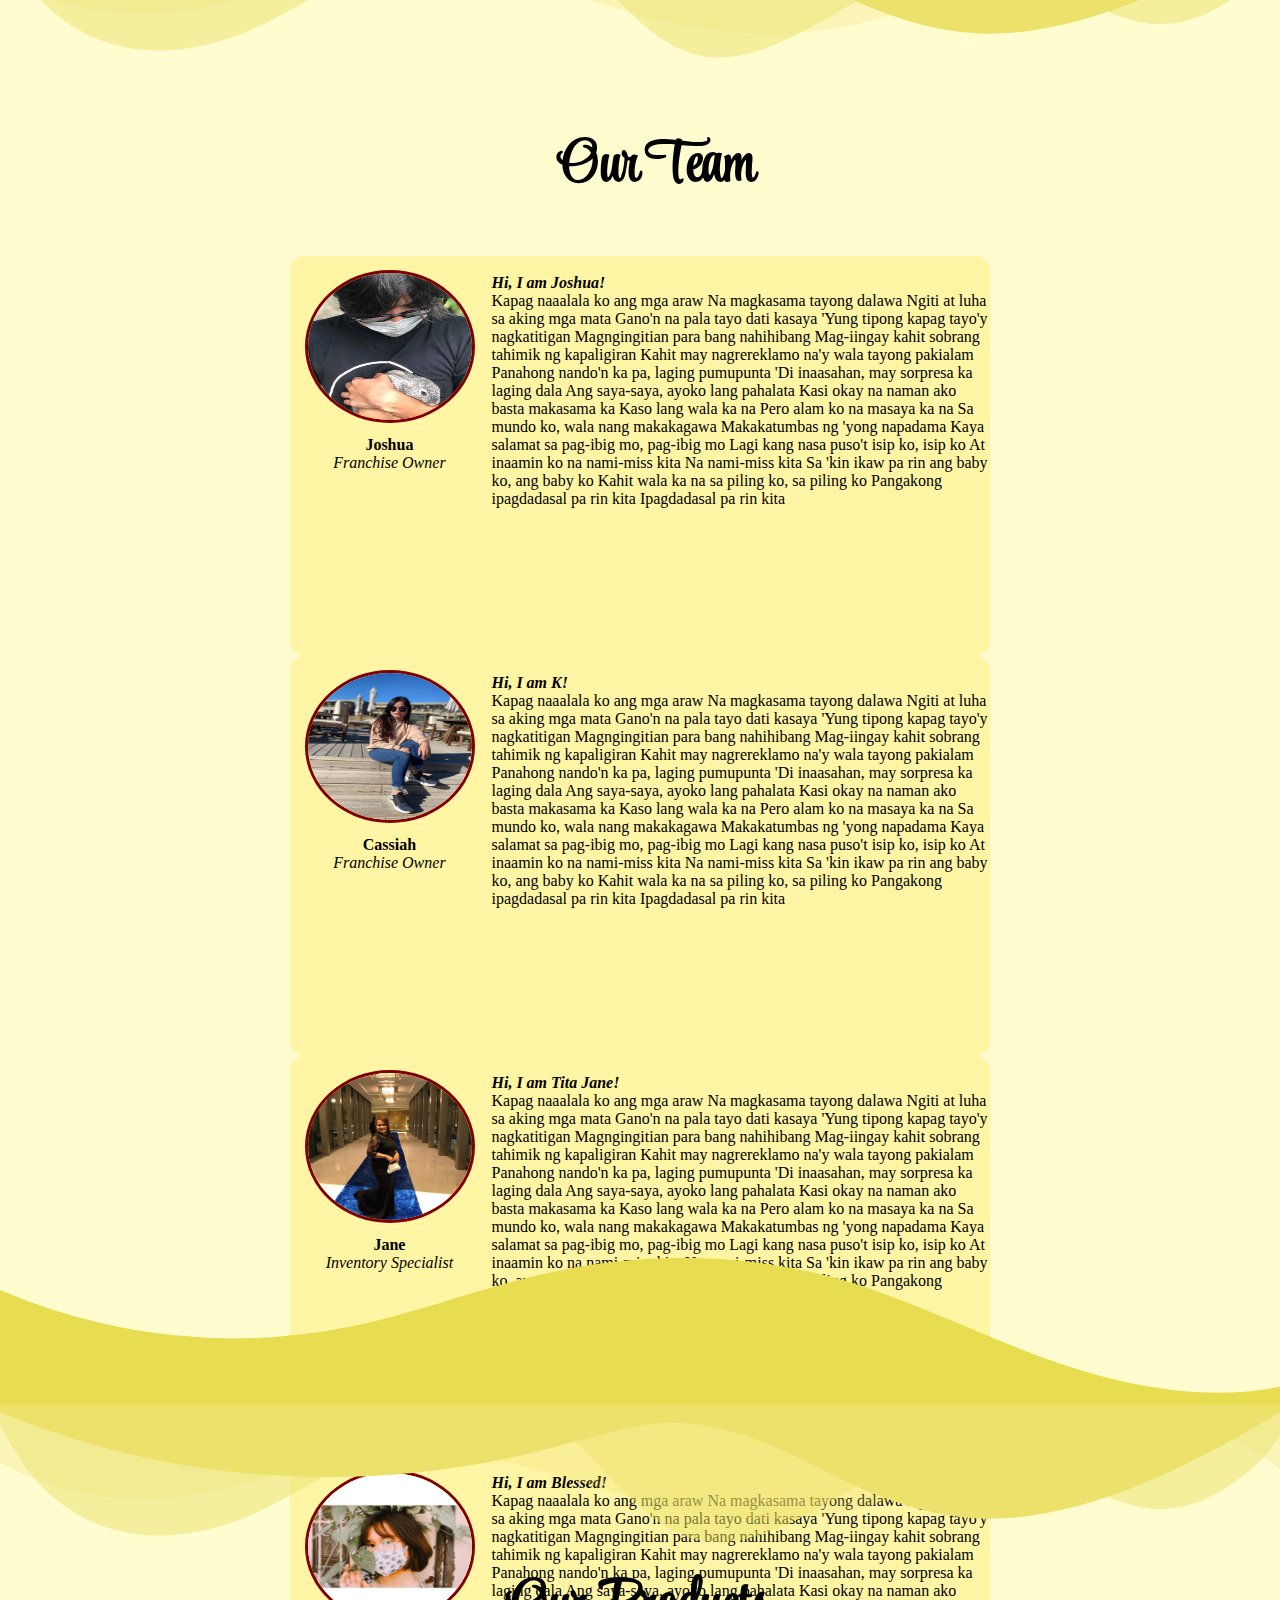
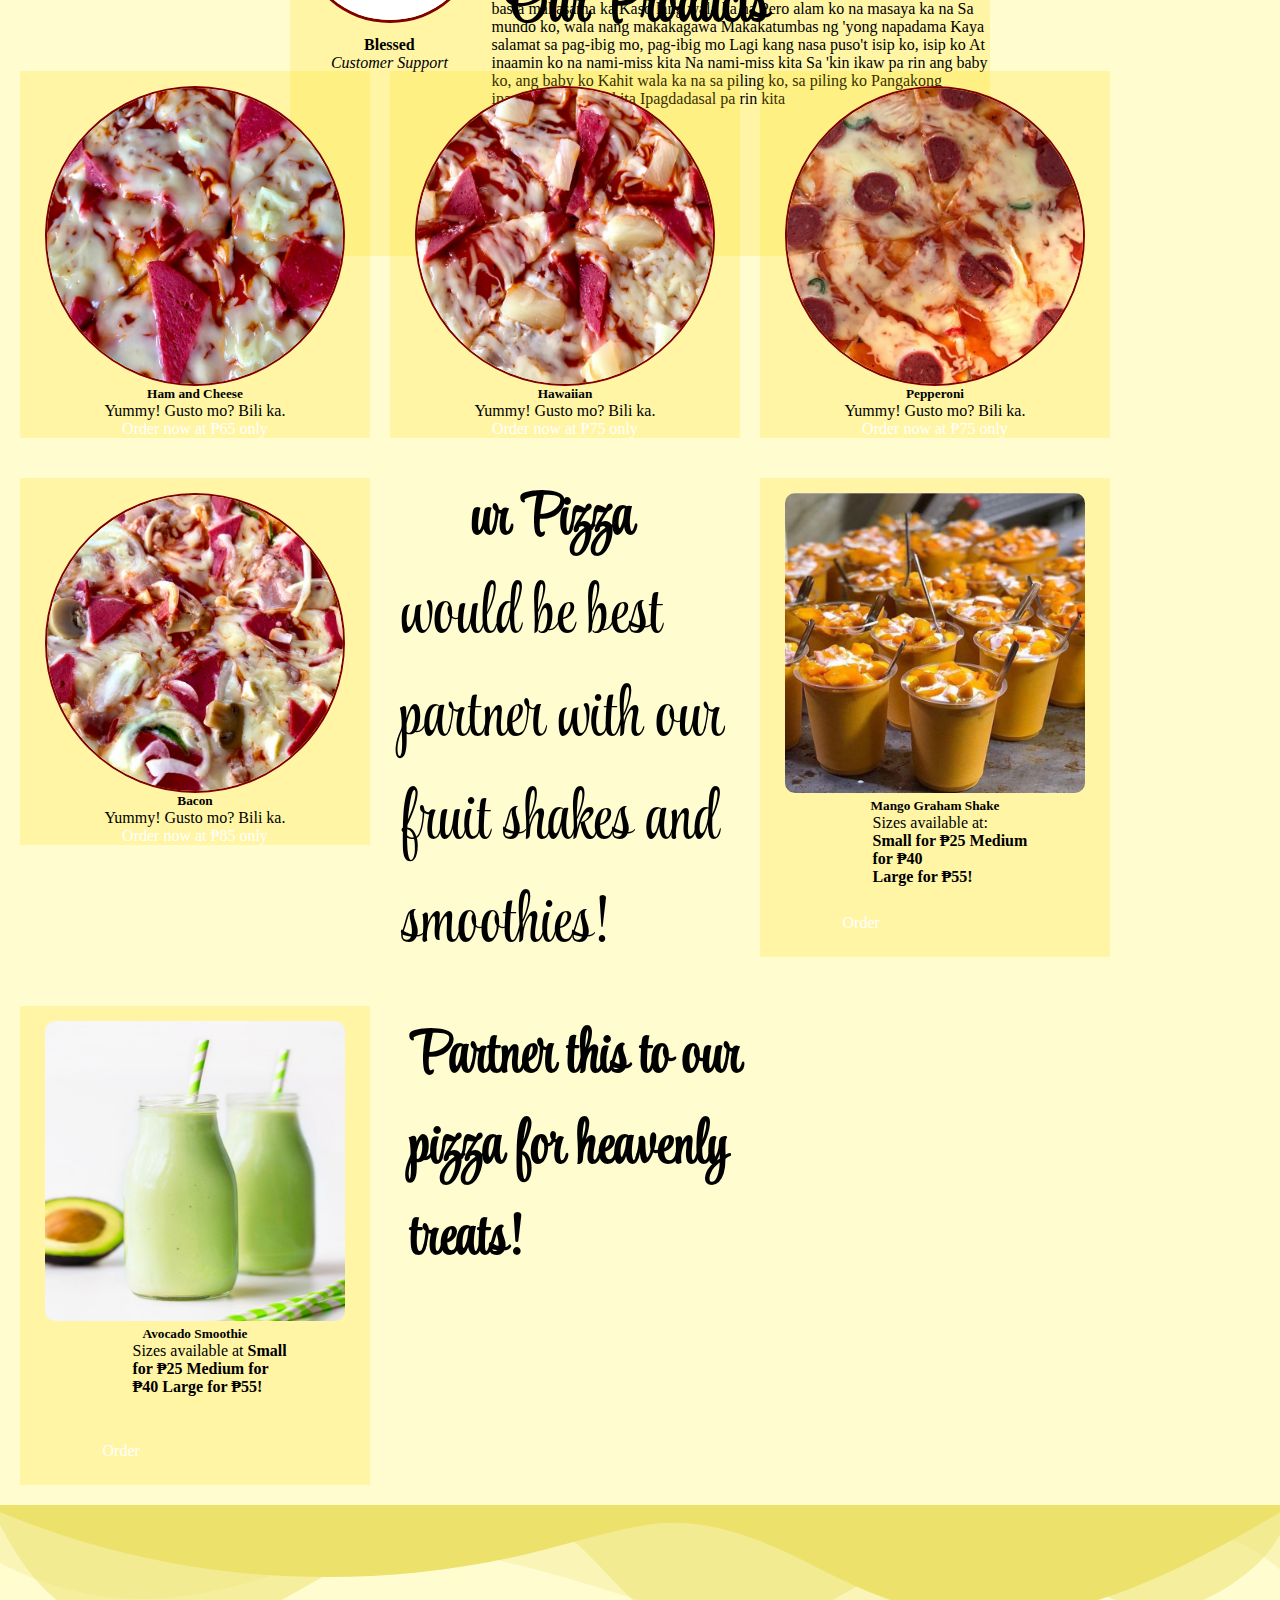
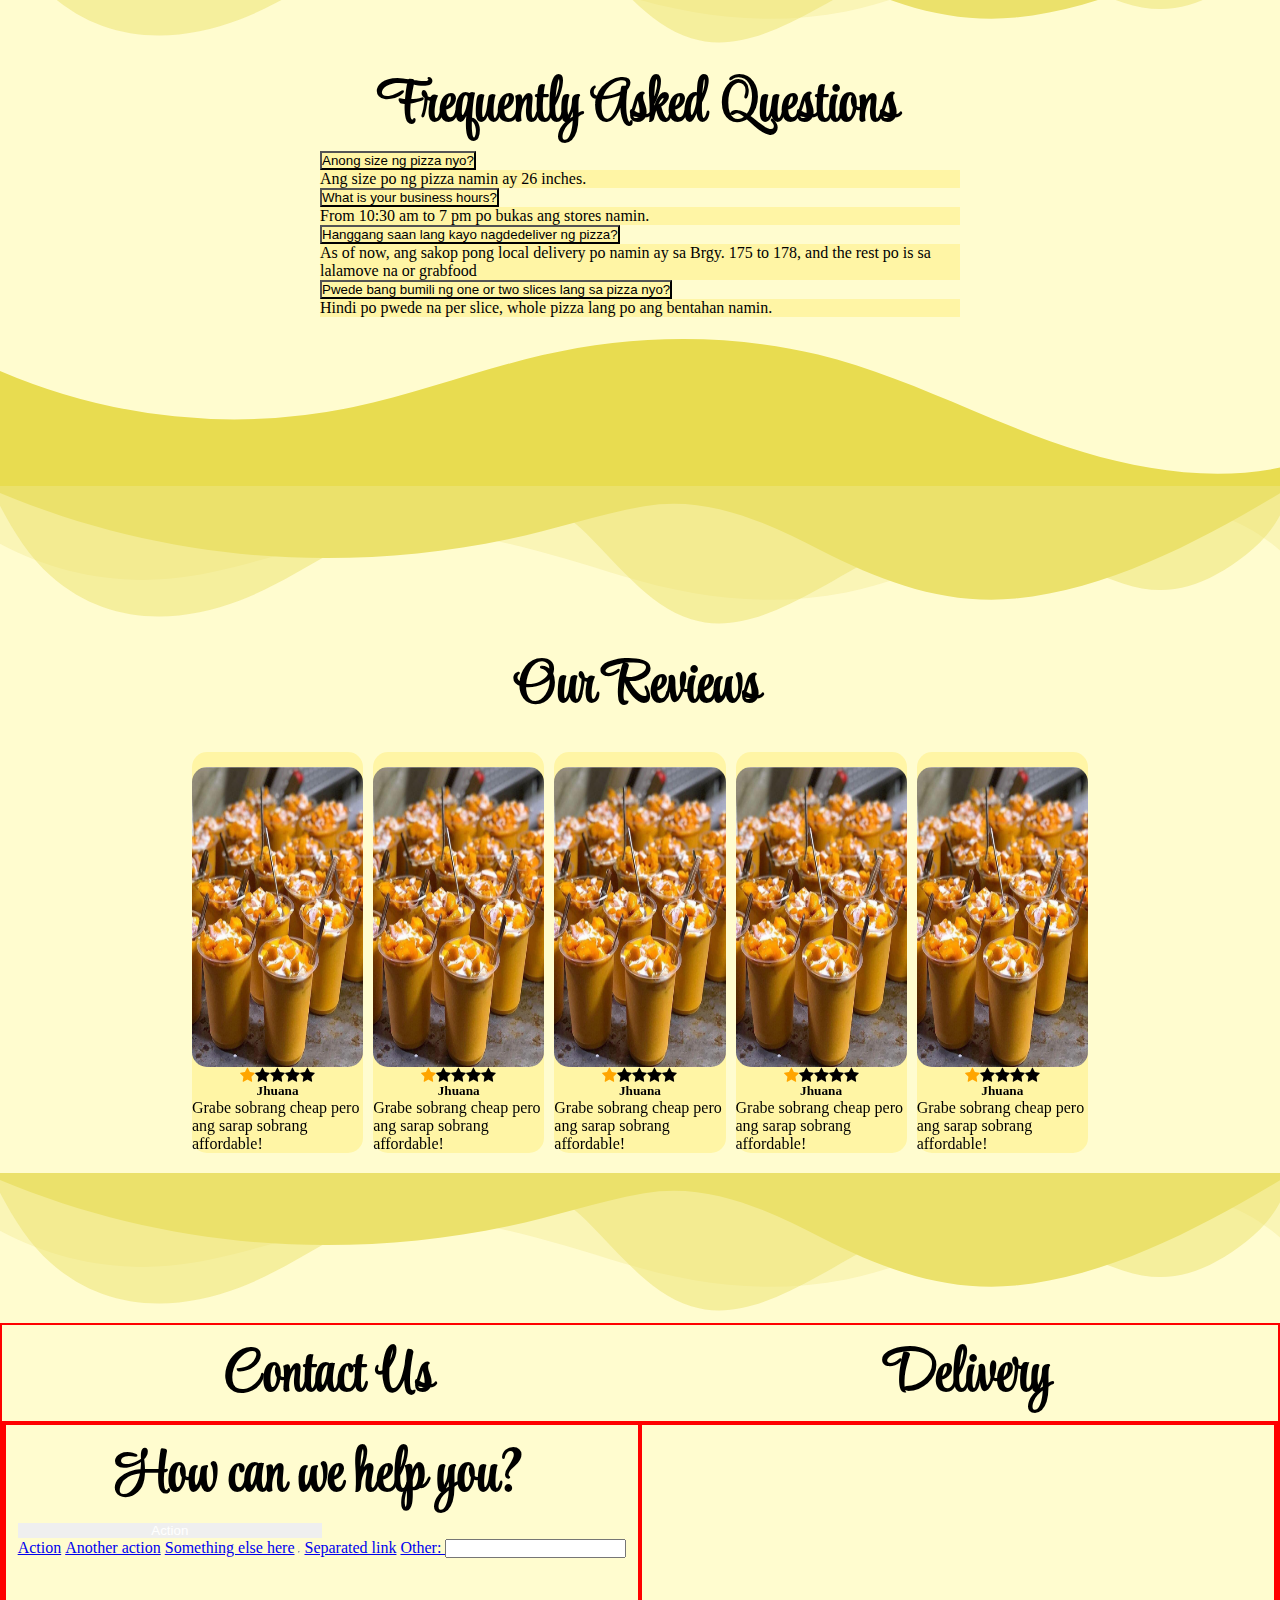
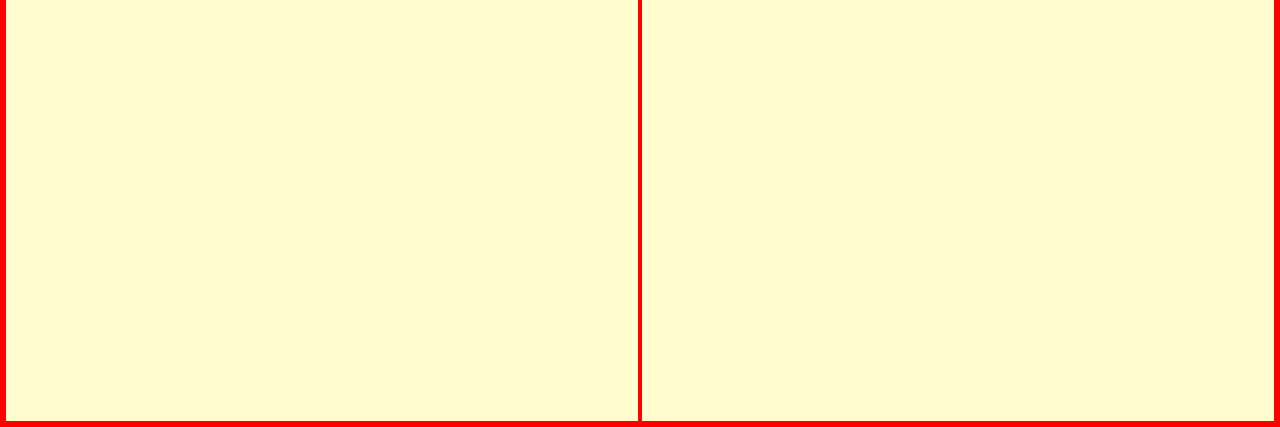
==== commit 659e36d9: "Feat: Last section added." ====
--- a/project1/static-website.html
+++ b/project1/static-website.html
@@ -10,6 +10,7 @@
 <link rel="stylesheet" href="https://cdnjs.cloudflare.com/ajax/libs/animate.css/4.1.1/animate.min.css"/>
 <link rel="stylesheet" href="https://cdnjs.cloudflare.com/ajax/libs/OwlCarousel2/2.3.4/assets/owl.carousel.min.css" integrity="sha512-tS3S5qG0BlhnQROyJXvNjeEM4UpMXHrQfTGmbQ1gKmelCxlSEBUaxhRBj/EFTzpbP4RVSrpEikbmdJobCvhE3g==" crossorigin="anonymous" referrerpolicy="no-referrer" />
 <link rel="stylesheet" href="https://cdnjs.cloudflare.com/ajax/libs/OwlCarousel2/2.3.4/assets/owl.theme.default.min.css" integrity="sha512-sMXtMNL1zRzolHYKEujM2AqCLUR9F2C4/05cdbxjjLSRvMQIciEPCQZo++nk7go3BtSuK9kfa/s+a4f4i5pLkw==" crossorigin="anonymous" referrerpolicy="no-referrer" />
+<link rel="stylesheet" href="https://cdnjs.cloudflare.com/ajax/libs/font-awesome/4.7.0/css/font-awesome.min.css">
 <link rel="stylesheet" href="./style.css">
 <link rel="icon" href="./pizza-icon.png">
 
@@ -469,20 +470,73 @@
         </svg>
     </div>
     <section class="reviews-section">
-        <div class="container-fluid my-5">
-            <div class="row">
-                <div class="owl-carousel owl-theme">
-                    <div class="item">
-                        <div class="card">
-                            <div class="card-img-top">
-                                
-                            </div>
-                        </div>
-                    </div>
-                </div>
-            </div>
-        </div>
-    </section>
+        <h3>Our Reviews</h3>
+        <div class="owl-carousel">
+            <div class="card2">
+                <div class="card2-content">
+                    <img src="./mango-graham-shake.jpg" class="card-img-top shake-box-2" alt="...">
+                    <span class="fa fa-star rating-checked"></span>
+                    <span class="fa fa-star checked"></span>
+                    <span class="fa fa-star checked"></span>
+                    <span class="fa fa-star checked"></span>
+                    <span class="fa fa-star"></span>
+                </div>
+                <div class="card-body">
+                    <h5 class="card-title">Jhuana</h5>
+                    <p class="card-text">Grabe sobrang cheap pero ang sarap sobrang affordable!</p>
+                    </div>
+                </div>
+                <div class="card2">
+                    <div class="card2-content">
+                        <img src="./mango-graham-shake.jpg" class="card-img-top shake-box-2" alt="...">
+                        <span class="fa fa-star rating-checked"></span>
+                        <span class="fa fa-star checked"></span>
+                        <span class="fa fa-star checked"></span>
+                        <span class="fa fa-star checked"></span>
+                        <span class="fa fa-star"></span>
+                    </div>
+                    <div class="card-body">
+                        <h5 class="card-title">Jhuana</h5>
+                        <p class="card-text">Grabe sobrang cheap pero ang sarap sobrang affordable!</p>
+                        </div>
+                    </div>
+                </div>
+            </section>
+            <!-- top wavy div -->
+    <div class="custom-shape-divider-top-1629033731">
+        <svg data-name="Layer 1" xmlns="http://www.w3.org/2000/svg" viewBox="0 0 1200 120" preserveAspectRatio="none">
+            <path d="M0,0V46.29c47.79,22.2,103.59,32.17,158,28,70.36-5.37,136.33-33.31,206.8-37.5C438.64,32.43,512.34,53.67,583,72.05c69.27,18,138.3,24.88,209.4,13.08,36.15-6,69.85-17.84,104.45-29.34C989.49,25,1113-14.29,1200,52.47V0Z" opacity=".25" class="shape-fill"></path>
+            <path d="M0,0V15.81C13,36.92,27.64,56.86,47.69,72.05,99.41,111.27,165,111,224.58,91.58c31.15-10.15,60.09-26.07,89.67-39.8,40.92-19,84.73-46,130.83-49.67,36.26-2.85,70.9,9.42,98.6,31.56,31.77,25.39,62.32,62,103.63,73,40.44,10.79,81.35-6.69,119.13-24.28s75.16-39,116.92-43.05c59.73-5.85,113.28,22.88,168.9,38.84,30.2,8.66,59,6.17,87.09-7.5,22.43-10.89,48-26.93,60.65-49.24V0Z" opacity=".5" class="shape-fill"></path>
+            <path d="M0,0V5.63C149.93,59,314.09,71.32,475.83,42.57c43-7.64,84.23-20.12,127.61-26.46,59-8.63,112.48,12.24,165.56,35.4C827.93,77.22,886,95.24,951.2,90c86.53-7,172.46-45.71,248.8-84.81V0Z" class="shape-fill"></path>
+        </svg>
+    </div>
+    <div class="contact-us-delivery-container border-red">
+        <div class="contact-us-delivery-text">
+            <h2>Contact Us</h2>
+            <h2>Delivery</h2>
+        </div>
+        <div class="contact-us-delivery-box-container border-red">
+            <div class="contact-us-box border-red">
+                <h3>How can we help you?</h3>
+                <div class="btn-group">
+                    <button type="button" class="btn btn-danger dropdown-toggle" data-bs-toggle="dropdown" aria-expanded="false">
+                    Action
+                    </button>
+                    <ul class="dropdown-menu">
+                    <li><a class="dropdown-item" href="#">Action</a></li>
+                    <li><a class="dropdown-item" href="#">Another action</a></li>
+                    <li><a class="dropdown-item" href="#">Something else here</a></li>
+                    <li><hr class="dropdown-divider"></li>
+                    <li><a class="dropdown-item" href="#">Separated link</a></li>
+                    <li><a class="dropdown-item" href="#">Other: <input type="text"/></a></li>
+                    </ul>
+                </div>
+            </div>
+          <div class="delivery-box border-red"></div>
+       </div>
+    </div>
+
+
     
     <script src="https://cdnjs.cloudflare.com/ajax/libs/jquery/3.5.1/jquery.min.js" integrity="sha512-bLT0Qm9VnAYZDflyKcBaQ2gg0hSYNQrJ8RilYldYQ1FxQYoCLtUjuuRuZo+fjqhx/qtq/1itJ0C2ejDxltZVFg==" crossorigin="anonymous" referrerpolicy="no-referrer"></script>
     <script src="https://cdn.jsdelivr.net/npm/bootstrap@5.1.0/dist/js/bootstrap.bundle.min.js" integrity="sha384-U1DAWAznBHeqEIlVSCgzq+c9gqGAJn5c/t99JyeKa9xxaYpSvHU5awsuZVVFIhvj" crossorigin="anonymous"></script>
--- a/project1/style.css
+++ b/project1/style.css
@@ -541,17 +541,88 @@
 /* section 4 reviews */
 
 .reviews-section {
-    height: 100%;
-    display: flex;
-    justify-content:center;
-    align-items: center;
-
+    width: 100%;
+    display: flex;
+    justify-content: center;
+    align-items: center;
+    flex-direction: column;
+
+}
+
+.card2 {
+        width: 100%;
+        background-color: rgb(255,220,2,0.2);
+        border-radius: 15px;
+        display: flex;
+        justify-content: flex-start;
+        align-items: center;    
+        flex-direction: column;
+    
+}
+
+.card2-content{
+    display: flex;
+    justify-content: center;
+    align-items: flex-start;    
+    flex-direction: row;
+    flex-wrap: wrap;
+}
+
+.rating-checked {
+    color: orange;
+    display: inline-block;
+}
+
+.shake-box-2 {
+    border-radius: 15px;
+
+}
+
+.owl-carousel {
+    width: 70%;
+    display: flex;
+    margin: 20px;
 }
 
 .border-red {
     border: 2px solid red;
 }
 
+
+/* end of section 4 */
+
+/* start of section 5 */
+
+.contact-us-delivery-container {
+    width: 100%;
+    display: flex;
+    justify-content: flex-start;
+    flex-direction: column;
+}
+
+.contact-us-delivery-text {
+    width: 100%;
+    display: flex;
+    justify-content: space-around;
+}
+.contact-us-delivery-box-container {
+    width: 100%;
+    display: flex;
+}
+.contact-us-box, .delivery-box {
+    width: 50%;
+    height: 600px;
+    display: flex;
+    justify-content: flex-start;
+    flex-direction: column;
+    align-items: center;
+}
+
+
+.dropdown-toggle {
+    width: 50%; 
+}
+/* end of section 5 */
 
 /* end of our menu container  */
  /* custom divider */
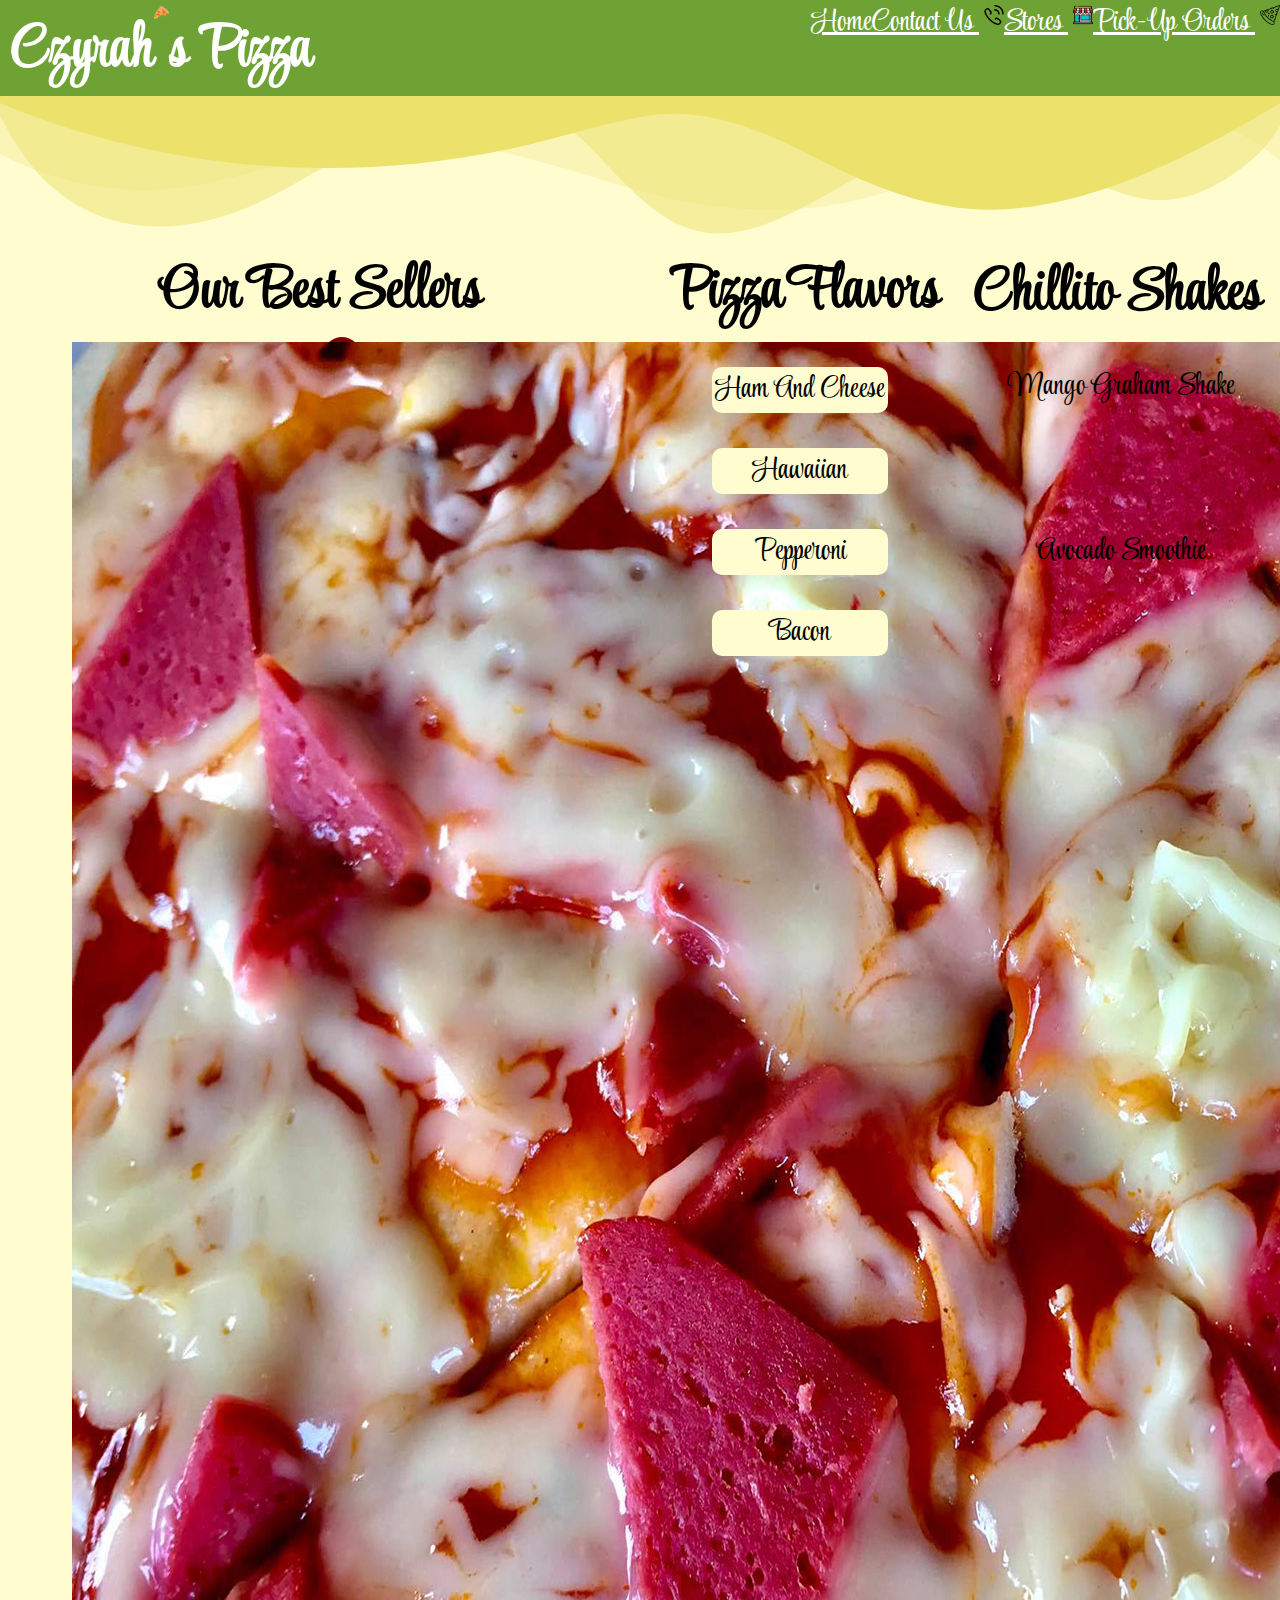
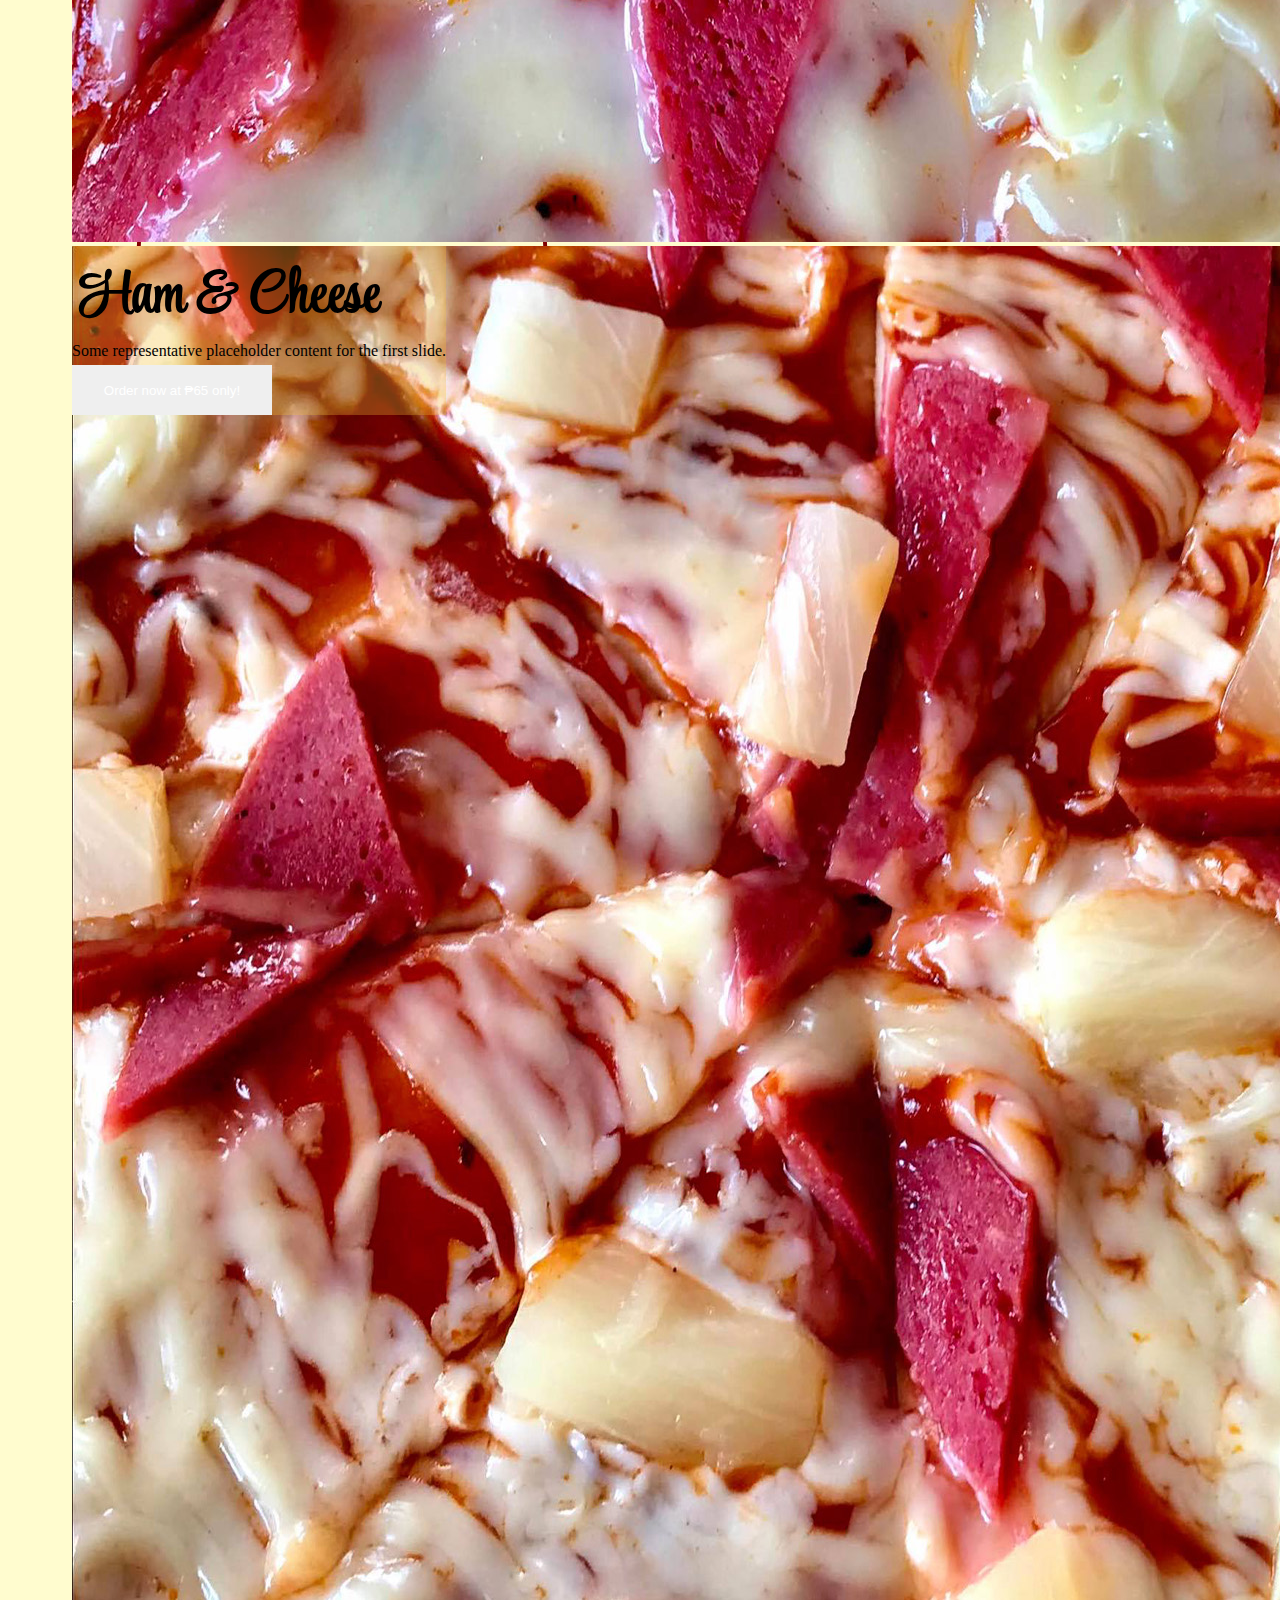
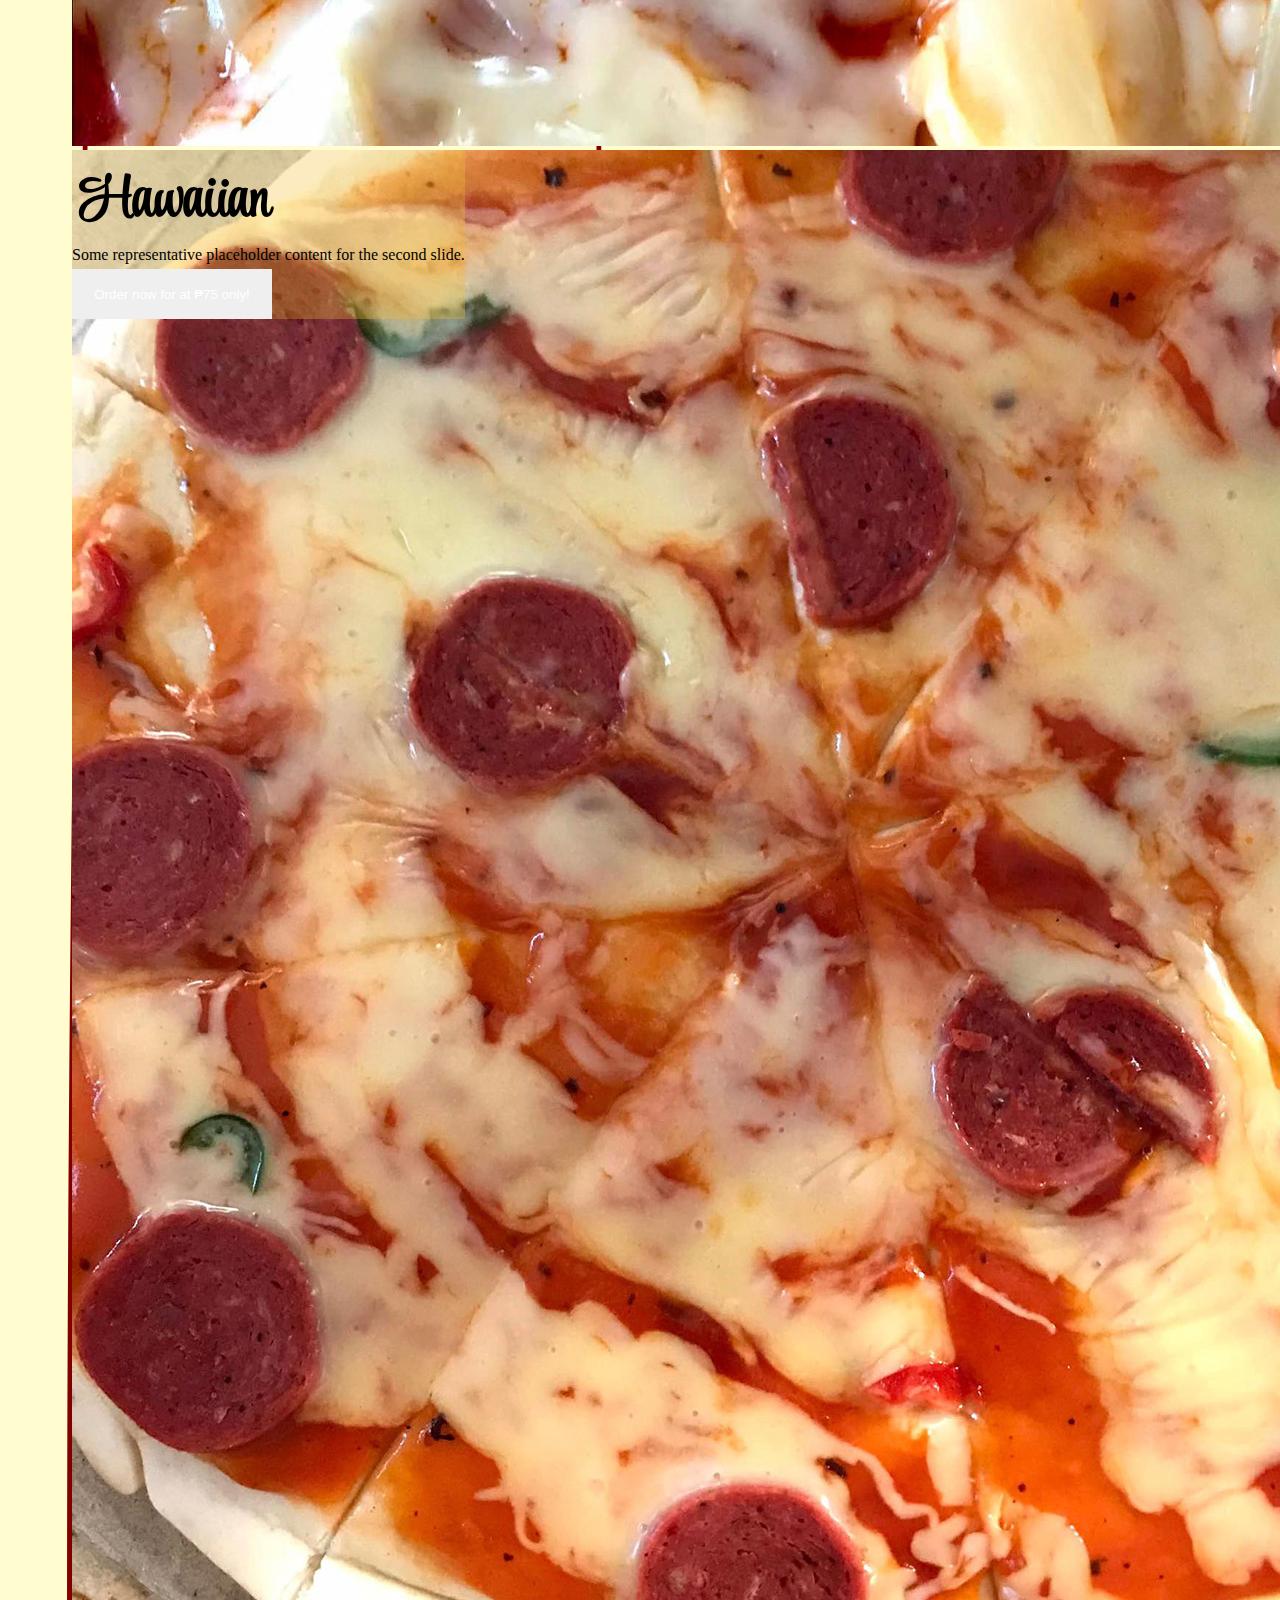
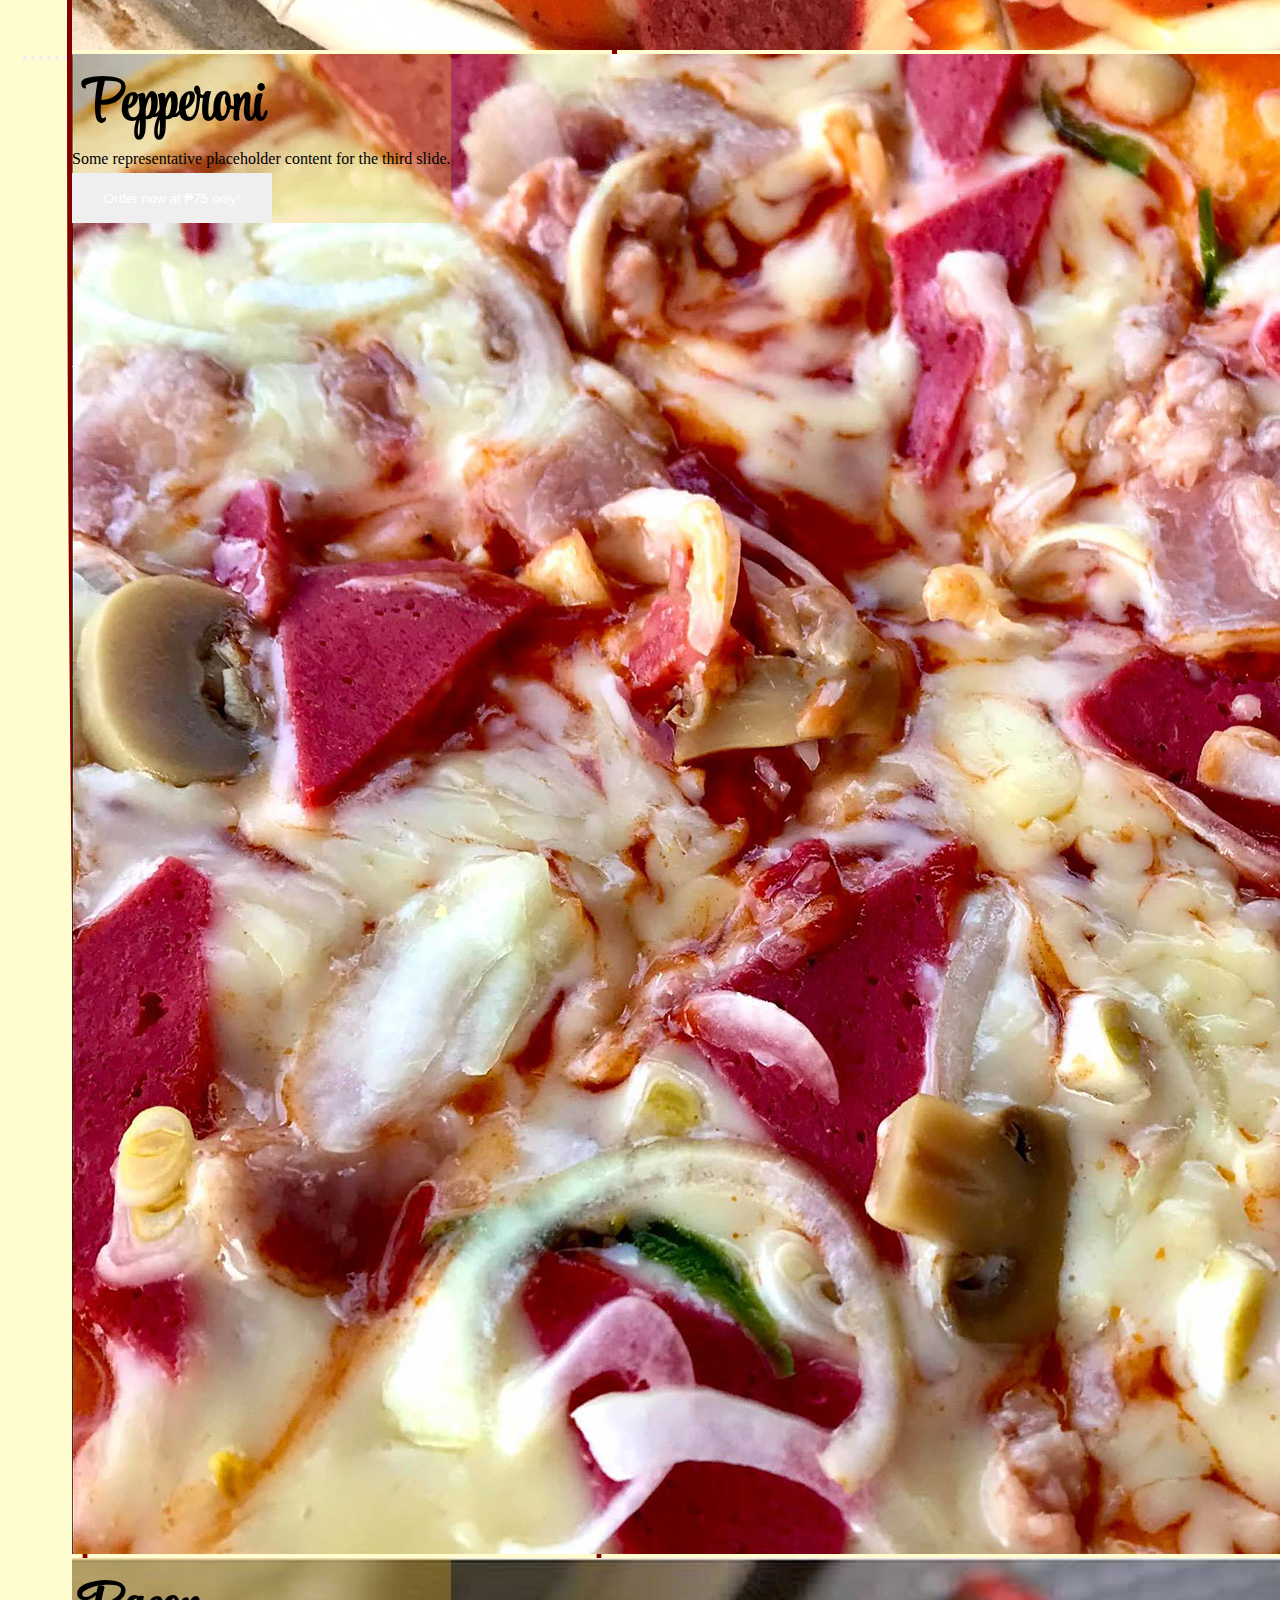
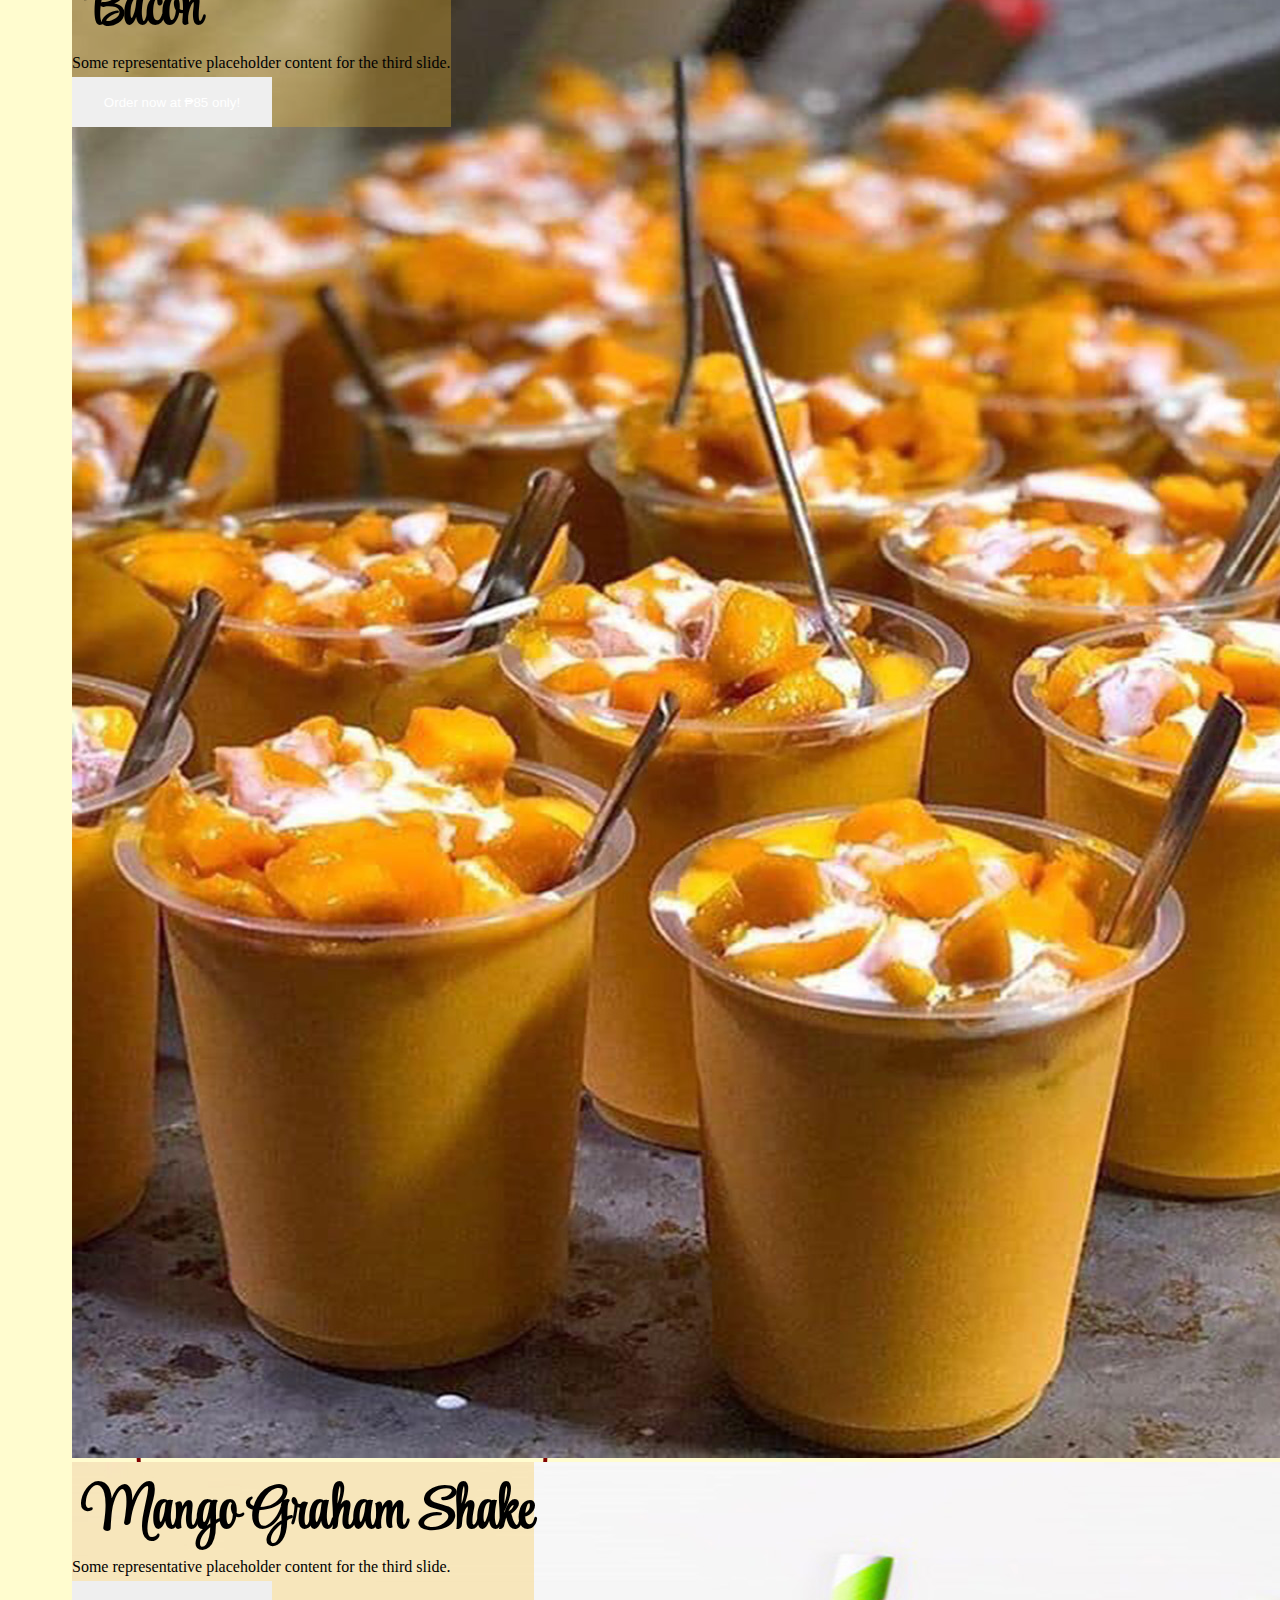
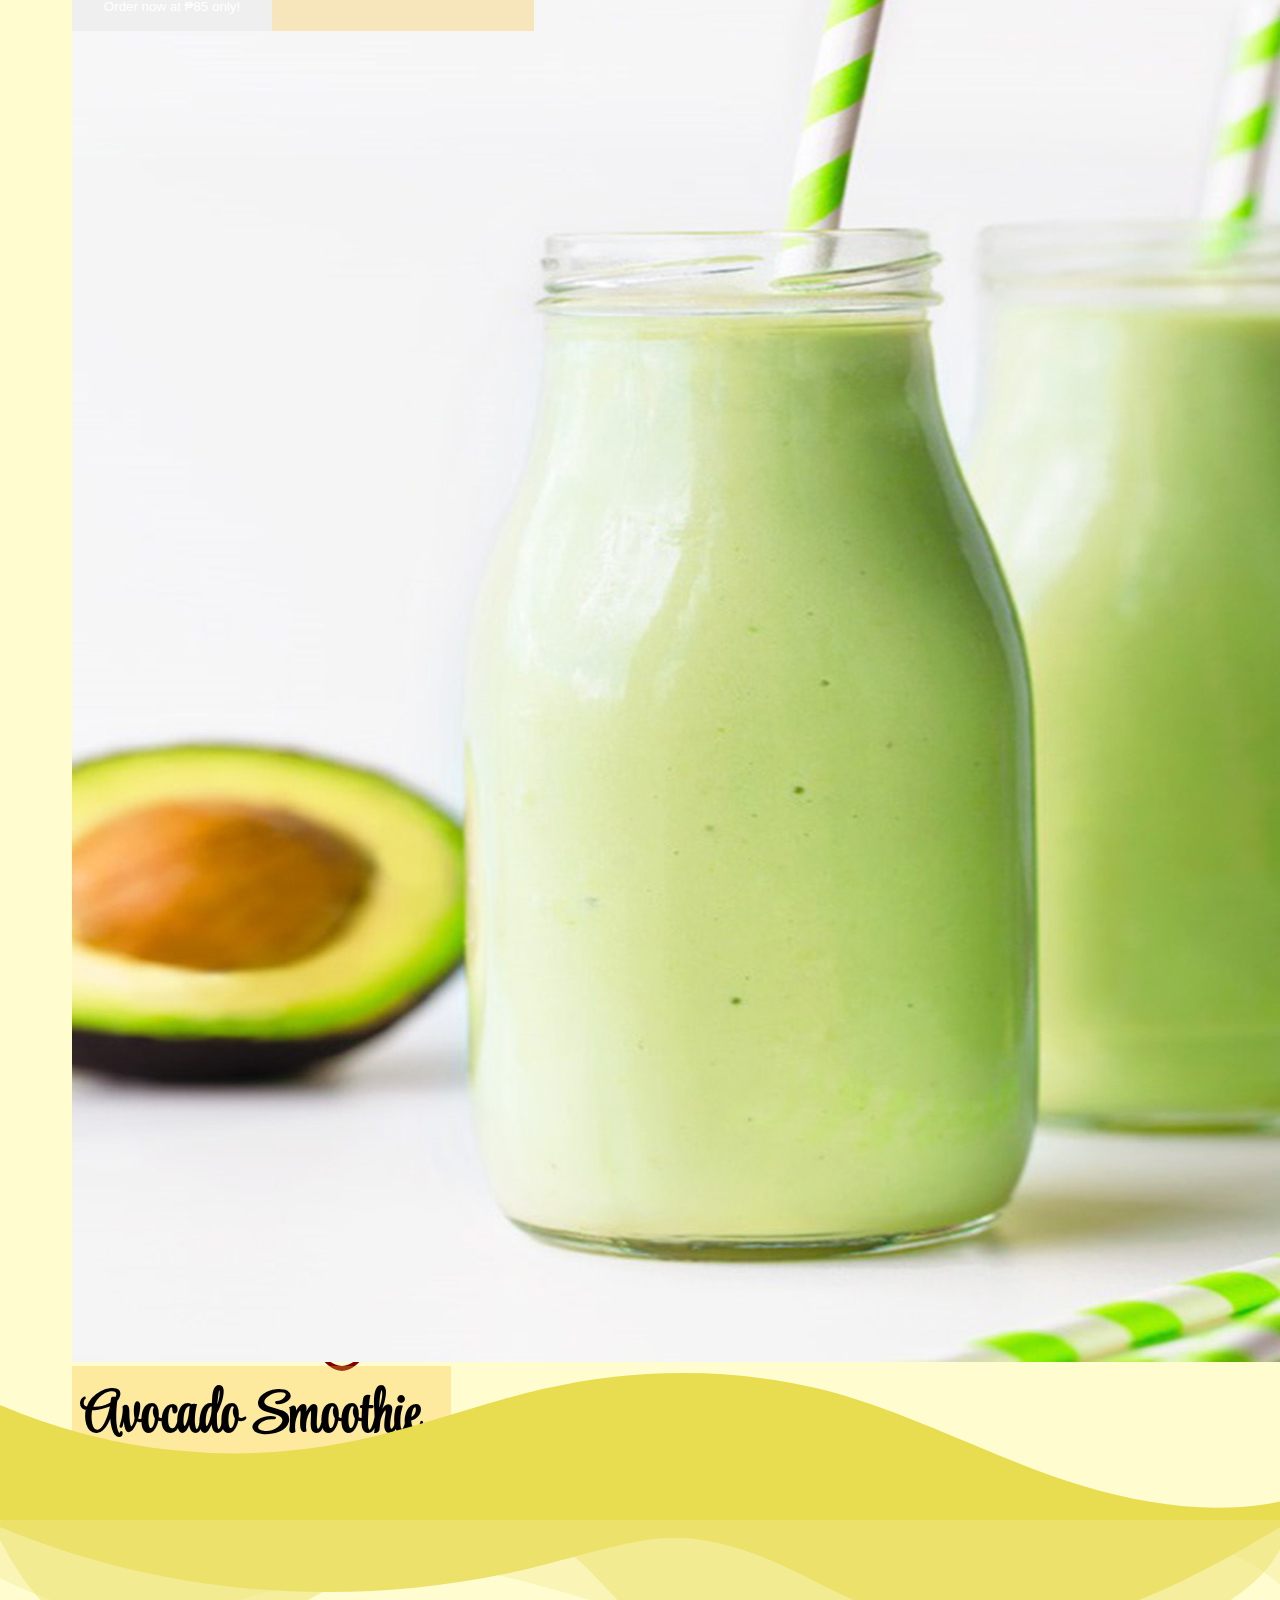
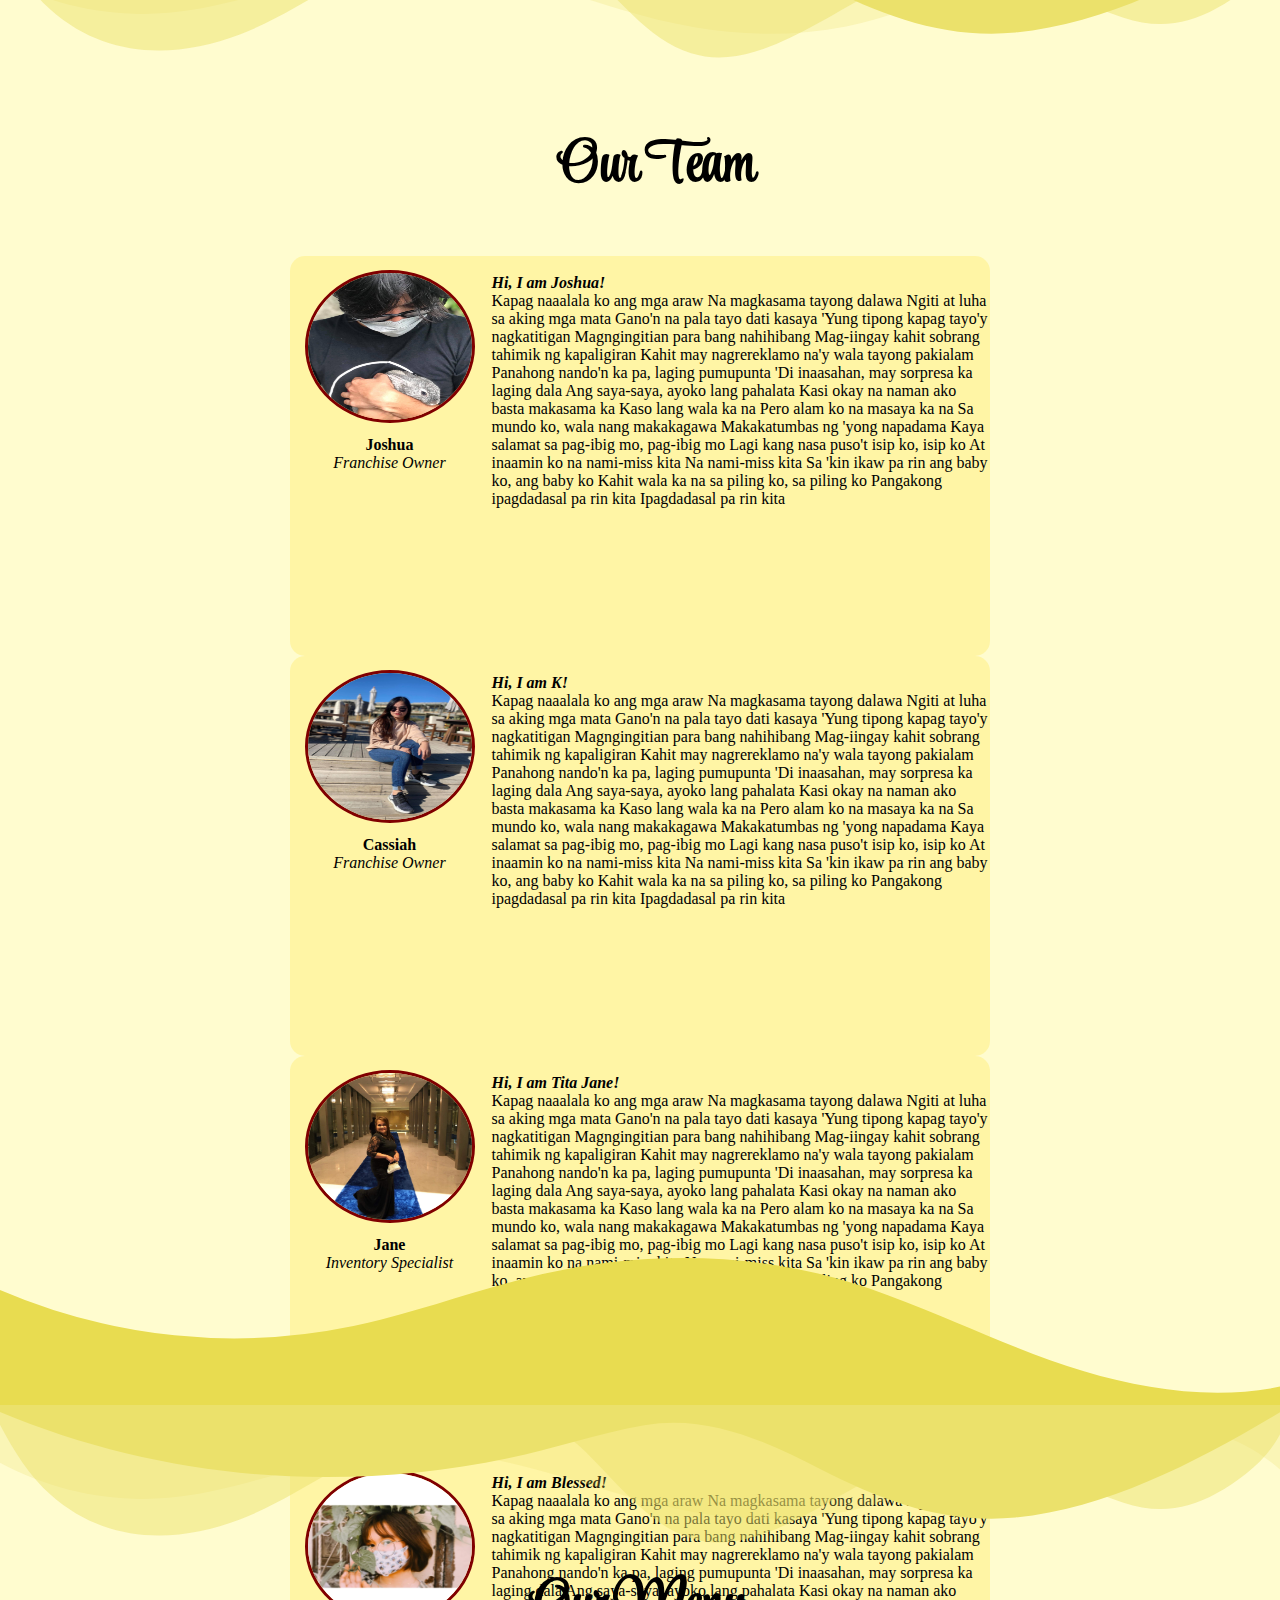
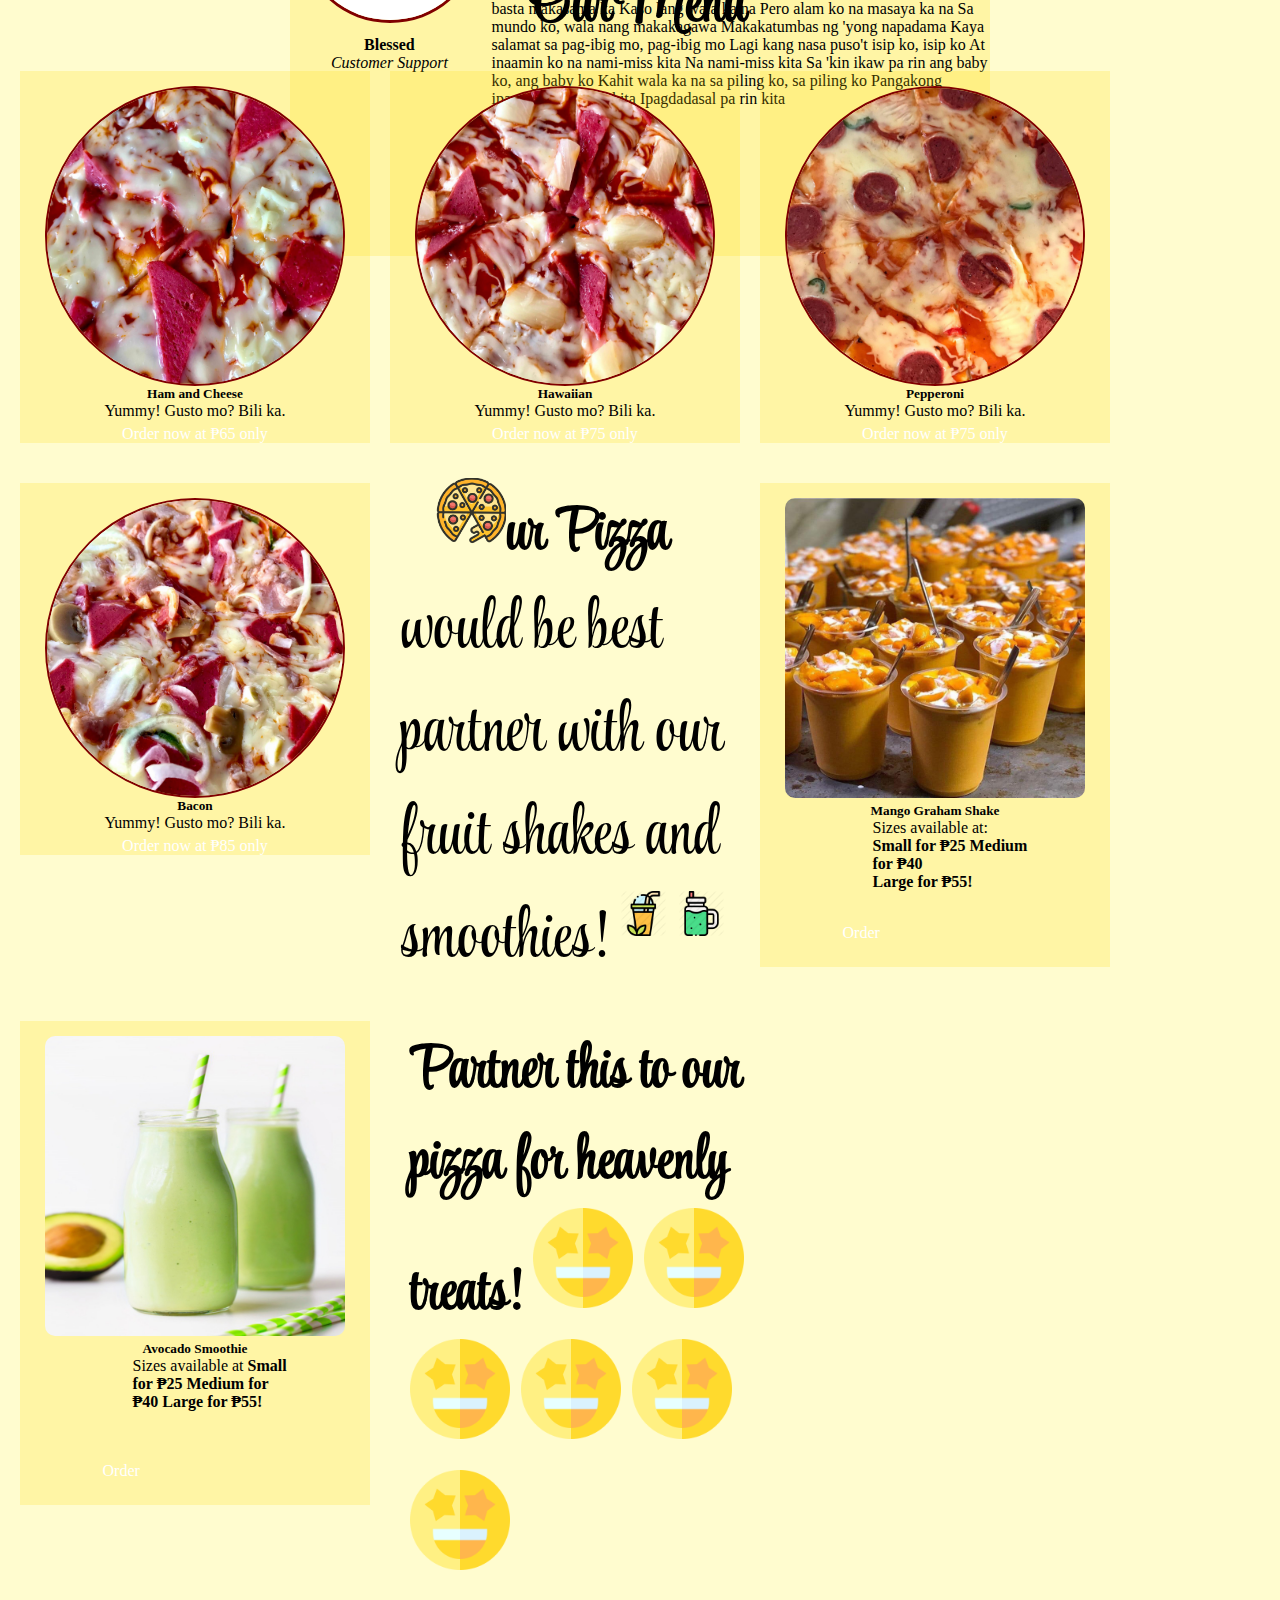
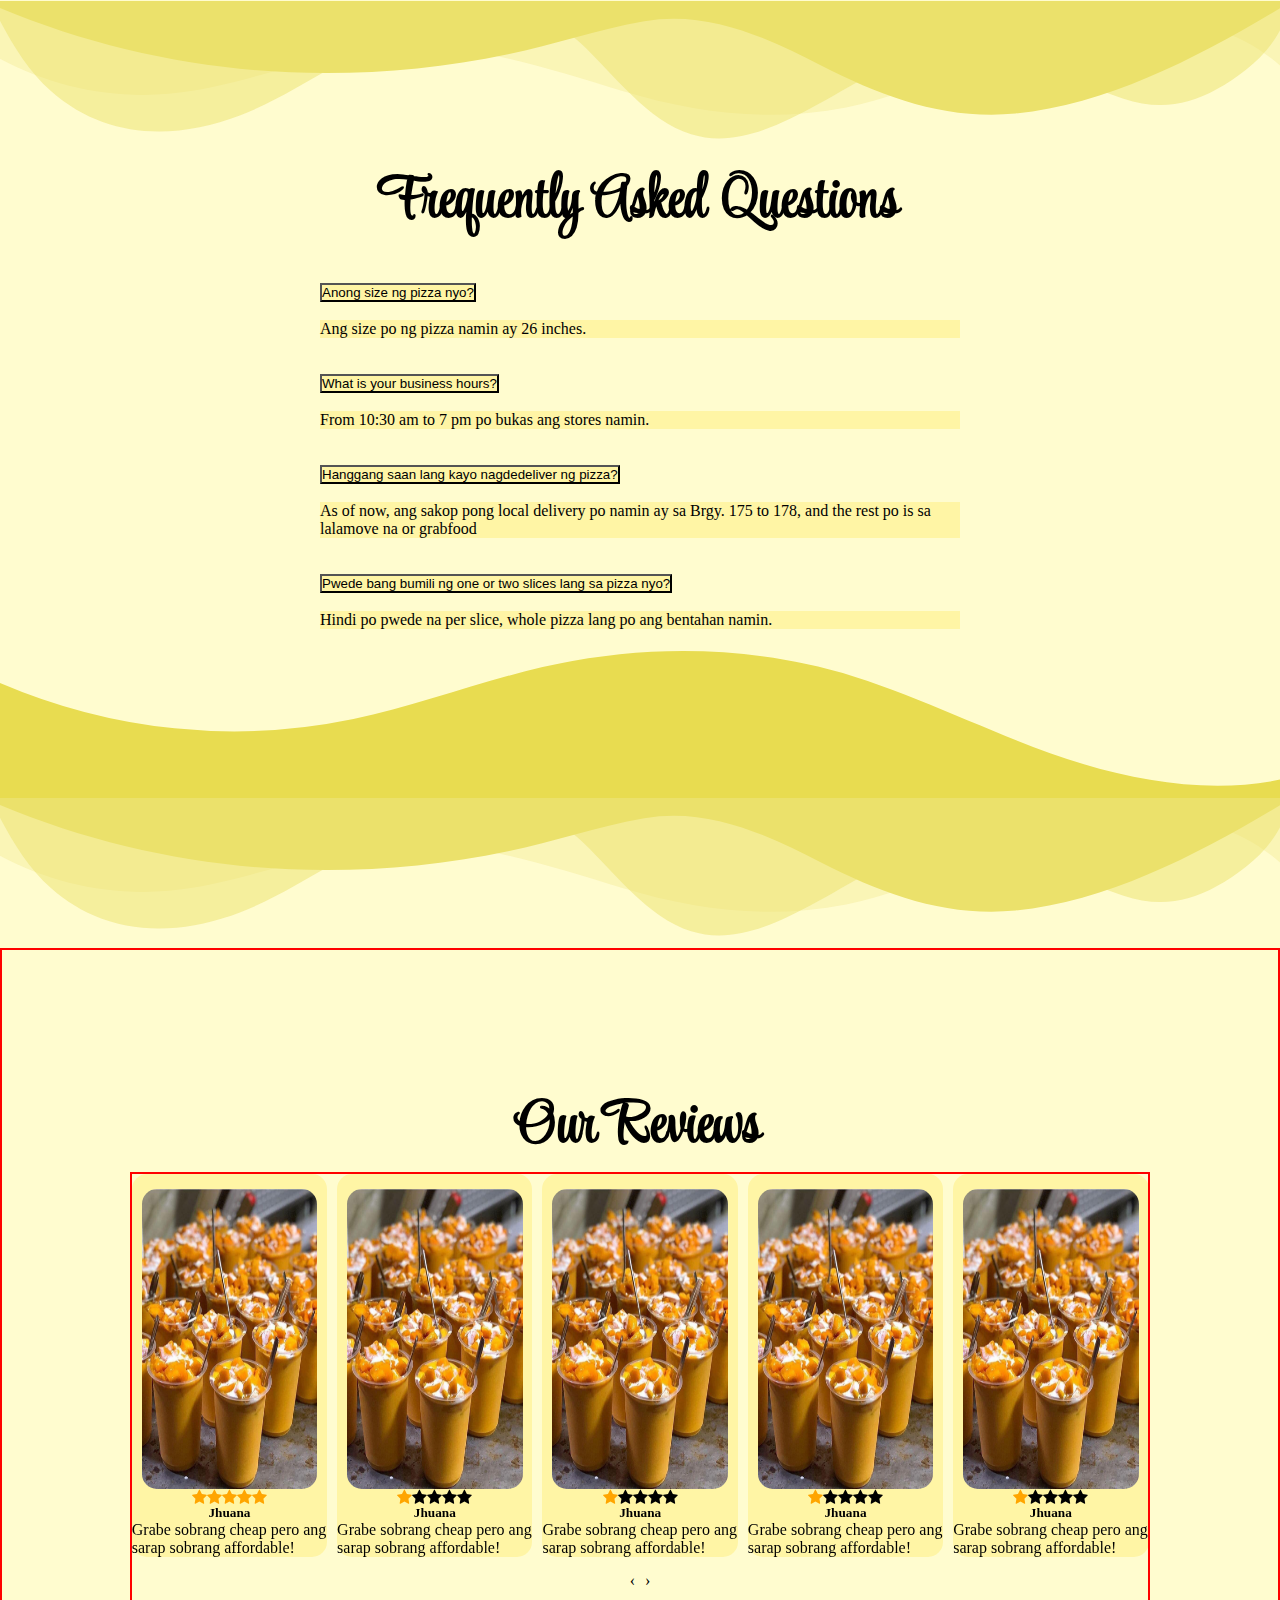
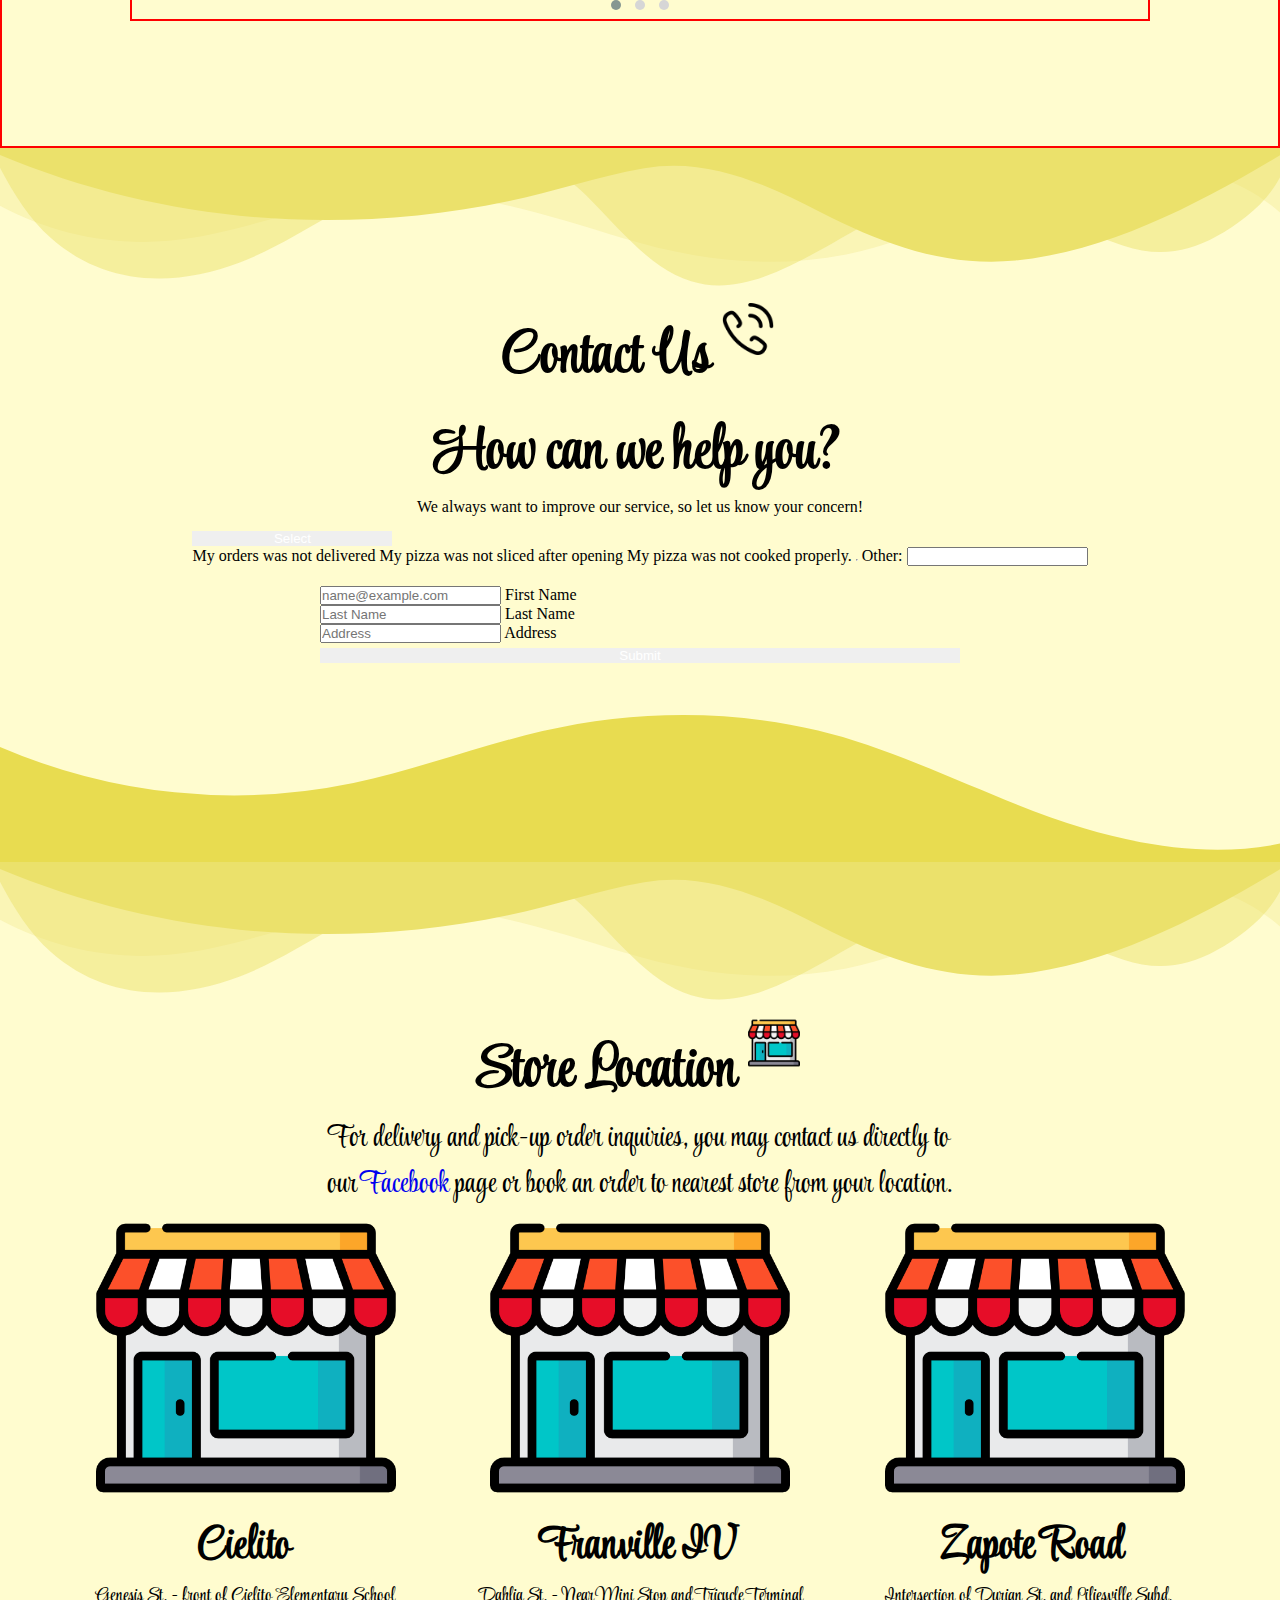
==== commit 3b04e15b: "Feat: More logos added. 90% completed." ====
--- a/project1/static-website.html
+++ b/project1/static-website.html
@@ -24,37 +24,13 @@
                             <input type="checkbox" id="toggle" />
                             <div class="hamburger-menu">
                                 <li><a href="#" class="btn btn-outline-warning">Home</a></li>
-                                <li><a href="#" class="btn btn-outline-warning">Contact Us <img src="./contact-logo.png" alt="contact logo"></a></li>
-                                <li><a href="#" class="btn btn-outline-warning">Delivery <img src="./delivery-logo.png" alt="delivery logo"></a></li>
+                                <li><a href="#contact-us" class="btn btn-outline-warning">Contact Us <img src="./contact-logo.png" alt="contact logo"></a></li>
+                                <li><a href="#delivery" class="btn btn-outline-warning">Stores <img src="./store-logo.png" alt="delivery logo"></a></li>
                                 <li><a href="#" class="btn btn-outline-warning">Pick-Up Orders <img src="./pizza -logo.png" alt="pizza logo"></a></li>
                             </div>
                     </nav>
                 </header>
             </div>
-        <!-- <div class="carousel-container d-flex justify-content-center">
-            <div id="carouselWithControls" class="carousel slide" data-bs-ride="carousel">
-                <div class="carousel-inner">
-                <div class="carousel-item active">
-                    <img src="./sample pizza.png" class="d-flex w-100" alt="Slide 1">
-                    <div class="txt-container"></div>
-                </div>
-                <div class="carousel-item">
-                    <img src="./cheese pizza.jpg" class="d-block w-100" alt="Slide 2">
-                </div>
-                <div class="carousel-item">
-                    <img src="./k.jpg" class="d-block w-100" alt="Slide 3">
-                </div>
-                </div>
-                <a class="carousel-control-prev" href="#carouselWithControls" role="button" data-bs-slide="prev">
-                <span class="carousel-control-prev-icon" aria-hidden="true"></span>
-                <span class="visually-hidden">Previous</span>
-                </a>
-                <a class="carousel-control-next" href="#carouselWithControls" role="button" data-bs-slide="next">
-                <span class="carousel-control-next-icon" aria-hidden="true"></span>
-                <span class="visually-hidden">Next</span>
-                </a>
-            </div>
-        </div> -->
         <!-- top wavy div -->
         <div class="custom-shape-divider-top-1629033731">
             <svg data-name="Layer 1" xmlns="http://www.w3.org/2000/svg" viewBox="0 0 1200 120" preserveAspectRatio="none">
@@ -328,7 +304,7 @@
             </svg>
         </div>
         <section class="our-products">
-            <h2 id="our-products-heading">Our Products</h2>
+            <h2 id="our-products-heading">Our Menu</h2>
                 <div class="product-card-container">
                     <div class="card circle-body">
                         <img src="./czyrah-ham-and-cheese.jpg" class="card-img-top circle" alt="...">
@@ -469,39 +445,179 @@
             <path d="M0,0V5.63C149.93,59,314.09,71.32,475.83,42.57c43-7.64,84.23-20.12,127.61-26.46,59-8.63,112.48,12.24,165.56,35.4C827.93,77.22,886,95.24,951.2,90c86.53-7,172.46-45.71,248.8-84.81V0Z" class="shape-fill"></path>
         </svg>
     </div>
-    <section class="reviews-section">
+    <section class="reviews-section border-red">
         <h3>Our Reviews</h3>
-        <div class="owl-carousel">
-            <div class="card2">
-                <div class="card2-content">
-                    <img src="./mango-graham-shake.jpg" class="card-img-top shake-box-2" alt="...">
-                    <span class="fa fa-star rating-checked"></span>
-                    <span class="fa fa-star checked"></span>
-                    <span class="fa fa-star checked"></span>
-                    <span class="fa fa-star checked"></span>
-                    <span class="fa fa-star"></span>
-                </div>
-                <div class="card-body">
-                    <h5 class="card-title">Jhuana</h5>
-                    <p class="card-text">Grabe sobrang cheap pero ang sarap sobrang affordable!</p>
-                    </div>
-                </div>
-                <div class="card2">
-                    <div class="card2-content">
-                        <img src="./mango-graham-shake.jpg" class="card-img-top shake-box-2" alt="...">
-                        <span class="fa fa-star rating-checked"></span>
-                        <span class="fa fa-star checked"></span>
-                        <span class="fa fa-star checked"></span>
-                        <span class="fa fa-star checked"></span>
-                        <span class="fa fa-star"></span>
-                    </div>
-                    <div class="card-body">
-                        <h5 class="card-title">Jhuana</h5>
-                        <p class="card-text">Grabe sobrang cheap pero ang sarap sobrang affordable!</p>
-                        </div>
-                    </div>
-                </div>
-            </section>
+        <div class="owl-carousel owl-theme border-red">
+            <div class="card2">
+                <div class="card2-content">
+                    <img src="./mango-graham-shake.jpg" class="card-img-top shake-box-2" alt="...">
+                    <span class="fa fa-star rating-checked"></span>
+                    <span class="fa fa-star rating-checked"></span>
+                    <span class="fa fa-star rating-checked"></span>
+                    <span class="fa fa-star rating-checked"></span>
+                    <span class="fa fa-star rating-checked"></span>
+                </div>
+                <div class="card-body">
+                    <h5 class="card-title">Jhuana</h5>
+                    <p class="card-text">Grabe sobrang cheap pero ang sarap sobrang affordable!</p>
+                    </div>
+            </div>
+            <div class="card2">
+                <div class="card2-content">
+                    <img src="./mango-graham-shake.jpg" class="card-img-top shake-box-2" alt="...">
+                    <span class="fa fa-star rating-checked"></span>
+                    <span class="fa fa-star checked"></span>
+                    <span class="fa fa-star checked"></span>
+                    <span class="fa fa-star checked"></span>
+                    <span class="fa fa-star"></span>
+                </div>
+                <div class="card-body">
+                    <h5 class="card-title">Jhuana</h5>
+                    <p class="card-text">Grabe sobrang cheap pero ang sarap sobrang affordable!</p>
+                    </div>
+            </div>
+            <div class="card2">
+                <div class="card2-content">
+                    <img src="./mango-graham-shake.jpg" class="card-img-top shake-box-2" alt="...">
+                    <span class="fa fa-star rating-checked"></span>
+                    <span class="fa fa-star checked"></span>
+                    <span class="fa fa-star checked"></span>
+                    <span class="fa fa-star checked"></span>
+                    <span class="fa fa-star"></span>
+                </div>
+                <div class="card-body">
+                    <h5 class="card-title">Jhuana</h5>
+                    <p class="card-text">Grabe sobrang cheap pero ang sarap sobrang affordable!</p>
+                    </div>
+            </div>
+            <div class="card2">
+                <div class="card2-content">
+                    <img src="./mango-graham-shake.jpg" class="card-img-top shake-box-2" alt="...">
+                    <span class="fa fa-star rating-checked"></span>
+                    <span class="fa fa-star checked"></span>
+                    <span class="fa fa-star checked"></span>
+                    <span class="fa fa-star checked"></span>
+                    <span class="fa fa-star"></span>
+                </div>
+                <div class="card-body">
+                    <h5 class="card-title">Jhuana</h5>
+                    <p class="card-text">Grabe sobrang cheap pero ang sarap sobrang affordable!</p>
+                    </div>
+            </div>
+            <div class="card2">
+                <div class="card2-content">
+                    <img src="./mango-graham-shake.jpg" class="card-img-top shake-box-2" alt="...">
+                    <span class="fa fa-star rating-checked"></span>
+                    <span class="fa fa-star checked"></span>
+                    <span class="fa fa-star checked"></span>
+                    <span class="fa fa-star checked"></span>
+                    <span class="fa fa-star"></span>
+                </div>
+                <div class="card-body">
+                    <h5 class="card-title">Jhuana</h5>
+                    <p class="card-text">Grabe sobrang cheap pero ang sarap sobrang affordable!</p>
+                    </div>
+            </div>
+            <div class="card2">
+                <div class="card2-content">
+                    <img src="./mango-graham-shake.jpg" class="card-img-top shake-box-2" alt="...">
+                    <span class="fa fa-star rating-checked"></span>
+                    <span class="fa fa-star checked"></span>
+                    <span class="fa fa-star checked"></span>
+                    <span class="fa fa-star checked"></span>
+                    <span class="fa fa-star"></span>
+                </div>
+                <div class="card-body">
+                    <h5 class="card-title">Jhuana</h5>
+                    <p class="card-text">Grabe sobrang cheap pero ang sarap sobrang affordable!</p>
+                    </div>
+            </div>
+            <div class="card2">
+                <div class="card2-content">
+                    <img src="./mango-graham-shake.jpg" class="card-img-top shake-box-2" alt="...">
+                    <span class="fa fa-star rating-checked"></span>
+                    <span class="fa fa-star checked"></span>
+                    <span class="fa fa-star checked"></span>
+                    <span class="fa fa-star checked"></span>
+                    <span class="fa fa-star"></span>
+                </div>
+                <div class="card-body">
+                    <h5 class="card-title">Jhuana</h5>
+                    <p class="card-text">Grabe sobrang cheap pero ang sarap sobrang affordable!</p>
+                    </div>
+            </div>
+            <div class="card2">
+                <div class="card2-content">
+                    <img src="./mango-graham-shake.jpg" class="card-img-top shake-box-2" alt="...">
+                    <span class="fa fa-star rating-checked"></span>
+                    <span class="fa fa-star checked"></span>
+                    <span class="fa fa-star checked"></span>
+                    <span class="fa fa-star checked"></span>
+                    <span class="fa fa-star"></span>
+                </div>
+                <div class="card-body">
+                    <h5 class="card-title">Jhuana</h5>
+                    <p class="card-text">Grabe sobrang cheap pero ang sarap sobrang affordable!</p>
+                    </div>
+            </div>
+            <div class="card2">
+                <div class="card2-content">
+                    <img src="./mango-graham-shake.jpg" class="card-img-top shake-box-2" alt="...">
+                    <span class="fa fa-star rating-checked"></span>
+                    <span class="fa fa-star checked"></span>
+                    <span class="fa fa-star checked"></span>
+                    <span class="fa fa-star checked"></span>
+                    <span class="fa fa-star"></span>
+                </div>
+                <div class="card-body">
+                    <h5 class="card-title">Jhuana</h5>
+                    <p class="card-text">Grabe sobrang cheap pero ang sarap sobrang affordable!</p>
+                    </div>
+            </div>
+            <div class="card2">
+                <div class="card2-content">
+                    <img src="./mango-graham-shake.jpg" class="card-img-top shake-box-2" alt="...">
+                    <span class="fa fa-star rating-checked"></span>
+                    <span class="fa fa-star checked"></span>
+                    <span class="fa fa-star checked"></span>
+                    <span class="fa fa-star checked"></span>
+                    <span class="fa fa-star"></span>
+                </div>
+                <div class="card-body">
+                    <h5 class="card-title">Jhuana</h5>
+                    <p class="card-text">Grabe sobrang cheap pero ang sarap sobrang affordable!</p>
+                    </div>
+            </div>
+            <div class="card2">
+                <div class="card2-content">
+                    <img src="./mango-graham-shake.jpg" class="card-img-top shake-box-2" alt="...">
+                    <span class="fa fa-star rating-checked"></span>
+                    <span class="fa fa-star checked"></span>
+                    <span class="fa fa-star checked"></span>
+                    <span class="fa fa-star checked"></span>
+                    <span class="fa fa-star"></span>
+                </div>
+                <div class="card-body">
+                    <h5 class="card-title">Jhuana</h5>
+                    <p class="card-text">Grabe sobrang cheap pero ang sarap sobrang affordable!</p>
+                    </div>
+            </div>
+            <div class="card2">
+                <div class="card2-content">
+                    <img src="./mango-graham-shake.jpg" class="card-img-top shake-box-2" alt="...">
+                    <span class="fa fa-star rating-checked"></span>
+                    <span class="fa fa-star checked"></span>
+                    <span class="fa fa-star checked"></span>
+                    <span class="fa fa-star checked"></span>
+                    <span class="fa fa-star"></span>
+                </div>
+                <div class="card-body">
+                    <h5 class="card-title">Jhuana</h5>
+                    <p class="card-text">Grabe sobrang cheap pero ang sarap sobrang affordable!</p>
+                    </div>
+            </div>
+        </div>
+    </section>
             <!-- top wavy div -->
     <div class="custom-shape-divider-top-1629033731">
         <svg data-name="Layer 1" xmlns="http://www.w3.org/2000/svg" viewBox="0 0 1200 120" preserveAspectRatio="none">
@@ -510,30 +626,99 @@
             <path d="M0,0V5.63C149.93,59,314.09,71.32,475.83,42.57c43-7.64,84.23-20.12,127.61-26.46,59-8.63,112.48,12.24,165.56,35.4C827.93,77.22,886,95.24,951.2,90c86.53-7,172.46-45.71,248.8-84.81V0Z" class="shape-fill"></path>
         </svg>
     </div>
-    <div class="contact-us-delivery-container border-red">
-        <div class="contact-us-delivery-text">
-            <h2>Contact Us</h2>
-            <h2>Delivery</h2>
-        </div>
-        <div class="contact-us-delivery-box-container border-red">
-            <div class="contact-us-box border-red">
+    <section id="contact-us">
+    <div class="contact-us-container">
+        <div class="contact-us-text">
+            <h2>Contact Us <img src="./contact-logo.png" alt="contact logo"></h2>
+ 
+        </div>
+        <div class="contact-us-delivery-box-container">
+            <div class="contact-us-box">
                 <h3>How can we help you?</h3>
+                <p>We always want to improve our service, so let us know your concern!</p>
                 <div class="btn-group">
-                    <button type="button" class="btn btn-danger dropdown-toggle" data-bs-toggle="dropdown" aria-expanded="false">
-                    Action
+                    <button type="button" class="btn btn-warning-outline btn-warning dropdown-toggle" data-bs-toggle="dropdown" aria-expanded="false">
+                    Select
                     </button>
                     <ul class="dropdown-menu">
-                    <li><a class="dropdown-item" href="#">Action</a></li>
-                    <li><a class="dropdown-item" href="#">Another action</a></li>
-                    <li><a class="dropdown-item" href="#">Something else here</a></li>
+                    <li><a class="dropdown-item">My orders was not delivered</a></li>
+                    <li><a class="dropdown-item">My pizza was not sliced after opening</a></li>
+                    <li><a class="dropdown-item">My pizza was not cooked properly.</a></li>
                     <li><hr class="dropdown-divider"></li>
-                    <li><a class="dropdown-item" href="#">Separated link</a></li>
-                    <li><a class="dropdown-item" href="#">Other: <input type="text"/></a></li>
+                    <li><a class="dropdown-item">Other:</a> <input type="text"/></a></li>
                     </ul>
                 </div>
-            </div>
-          <div class="delivery-box border-red"></div>
+                <div class="form-container">
+                <div class="form-floating mb-3">
+                    <input type="text" class="form-control" id="floatingInput" placeholder="name@example.com">
+                    <label for="floatingInput">First Name</label>
+                  </div>
+                  <div class="form-floating mb-3">
+                    <input type="text" class="form-control" id="floatingInput" placeholder="Last Name">
+                    <label for="floatingInput">Last Name</label>
+                  </div>
+                  <div class="form-floating mb-3">
+                    <input type="address" class="form-control" id="floatingInput" placeholder="Address">
+                    <label for="floatingInput">Address</label>
+                  </div>
+                  <button type="button" class="btn btn-warning">Submit</button>
+                </div>
+            </div>
        </div>
+    </div>
+    <!-- bottom wavy div -->
+    <div class="custom-shape-divider-bottom-1629042509">
+        <svg data-name="Layer 1" xmlns="http://www.w3.org/2000/svg" viewBox="0 0 1200 120" preserveAspectRatio="none">
+            <path d="M985.66,92.83C906.67,72,823.78,31,743.84,14.19c-82.26-17.34-168.06-16.33-250.45.39-57.84,11.73-114,31.07-172,41.86A600.21,600.21,0,0,1,0,27.35V120H1200V95.8C1132.19,118.92,1055.71,111.31,985.66,92.83Z" class="shape-fill"></path>
+        </svg>
+    </div>
+    <!-- top wavy div -->
+    <div class="custom-shape-divider-top-1629033731">
+        <svg data-name="Layer 1" xmlns="http://www.w3.org/2000/svg" viewBox="0 0 1200 120" preserveAspectRatio="none">
+            <path d="M0,0V46.29c47.79,22.2,103.59,32.17,158,28,70.36-5.37,136.33-33.31,206.8-37.5C438.64,32.43,512.34,53.67,583,72.05c69.27,18,138.3,24.88,209.4,13.08,36.15-6,69.85-17.84,104.45-29.34C989.49,25,1113-14.29,1200,52.47V0Z" opacity=".25" class="shape-fill"></path>
+            <path d="M0,0V15.81C13,36.92,27.64,56.86,47.69,72.05,99.41,111.27,165,111,224.58,91.58c31.15-10.15,60.09-26.07,89.67-39.8,40.92-19,84.73-46,130.83-49.67,36.26-2.85,70.9,9.42,98.6,31.56,31.77,25.39,62.32,62,103.63,73,40.44,10.79,81.35-6.69,119.13-24.28s75.16-39,116.92-43.05c59.73-5.85,113.28,22.88,168.9,38.84,30.2,8.66,59,6.17,87.09-7.5,22.43-10.89,48-26.93,60.65-49.24V0Z" opacity=".5" class="shape-fill"></path>
+            <path d="M0,0V5.63C149.93,59,314.09,71.32,475.83,42.57c43-7.64,84.23-20.12,127.61-26.46,59-8.63,112.48,12.24,165.56,35.4C827.93,77.22,886,95.24,951.2,90c86.53-7,172.46-45.71,248.8-84.81V0Z" class="shape-fill"></path>
+        </svg>
+    </div>
+</section>
+<section id="delivery">
+    <h2>Store Location <img src="./store-logo.png" alt=""></h2>
+    <div class="delivery-box">
+        <div class="delivery-txt-container">
+        <p class="delivery-paragraph">For delivery and pick-up order inquiries, you may contact us directly to our <a href="https://www.facebook.com/CzyrahsPizzaCielitoZapoteFranvilleIV" target="_blank"> Facebook </a> page or book an order to nearest store from your location. </p>
+        </div>
+        <div class="store-branches-container">
+            <div class="store-box">
+                <img src="./store-logo.png" alt="">
+                <h4 class="store-titles">Cielito</h4>
+                <p class="delivery-paragraph-2">Genesis St. - front of Cielito Elementary School</p>
+                <button type="button" class="btn btn-warning">Order now for pick-up</button>
+                <button type="button" class="btn btn-warning">Order now for delivery</button>
+            </div>
+            <div class="store-box">
+                <img src="./store-logo.png" alt="">
+                <h4 class="store-titles">Franville IV</h4>
+                 <p class="delivery-paragraph-2">Dahlia St. - Near Mini Stop and Tricycle Terminal</p>
+                <button type="button" class="btn btn-warning">Order now for pick-up</button>
+                <button type="button" class="btn btn-warning">Order now for delivery</button>
+            </div>
+            <div class="store-box">
+                <img src="./store-logo.png" alt="">
+                <h4 class="store-titles">Zapote Road</h4>
+                <p class="delivery-paragraph-2">Intersection of Durian St. and Liliesville Subd.</p>
+                <button type="button" class="btn btn-warning">Order now for pick-up</button>
+                <button type="button" class="btn btn-warning">Order now for delivery</button>
+            </div>
+        </div>
+        <div class="store-branches-txt-container">
+        </div>
+    </section>
+
+    <div class="container-fluid">
+    <footer>
+        <h4>Czyrah<img id="pizza-logo" src="./pizza.png" alt="Pizza Logo">s Pizza </h4>
+        <p>&copy; Flaticon, Foodverse (Twitter), chocolatecoveredkatie, pinoyeasyrecipes</p>
+    </footer>
     </div>
 
 
@@ -552,6 +737,9 @@
     loop:true,
     margin:10,
     nav:true,
+    animateOut: 'slideOutDown',
+    animateIn: 'flipInX',
+    smartSpeed:450,
     responsive:{
         0:{
             items:1
--- a/project1/style.css
+++ b/project1/style.css
@@ -43,7 +43,6 @@
 body {
     background-color: rgb(255,252,207);
 }
-
  h1 {
      font-family: 'Style Script', 'Arial', 'sans-serif';
      margin-top: 5px;
@@ -58,6 +57,12 @@
     font-size: 60px;
 }
 
+h4 {
+    font-family: 'Style Script', 'Arial', 'sans-serif';
+    margin-top: 5px;
+    padding-right: 5px;
+    font-size: 45px;
+}
 
 
 
@@ -541,6 +546,7 @@
 /* section 4 reviews */
 
 .reviews-section {
+    height: 800px;
     width: 100%;
     display: flex;
     justify-content: center;
@@ -550,6 +556,7 @@
 }
 
 .card2 {
+        height: 100%;
         width: 100%;
         background-color: rgb(255,220,2,0.2);
         border-radius: 15px;
@@ -563,9 +570,10 @@
 .card2-content{
     display: flex;
     justify-content: center;
-    align-items: flex-start;    
+    align-items: center;
     flex-direction: row;
     flex-wrap: wrap;
+    width: 90%;
 }
 
 .rating-checked {
@@ -575,13 +583,16 @@
 
 .shake-box-2 {
     border-radius: 15px;
+    width: 100%;
 
 }
 
 .owl-carousel {
-    width: 70%;
-    display: flex;
-    margin: 20px;
+    width: 80%;
+    display: flex;
+    justify-content: center;
+    align-items: center;
+    flex-direction: column;
 }
 
 .border-red {
@@ -593,14 +604,14 @@
 
 /* start of section 5 */
 
-.contact-us-delivery-container {
+.contact-us-container {
     width: 100%;
     display: flex;
     justify-content: flex-start;
     flex-direction: column;
 }
 
-.contact-us-delivery-text {
+.contact-us-text {
     width: 100%;
     display: flex;
     justify-content: space-around;
@@ -609,20 +620,138 @@
     width: 100%;
     display: flex;
 }
-.contact-us-box, .delivery-box {
+.contact-us-box {
+    width: 100%;
+    height: 100%;
+    display: flex;
+    justify-content: flex-start;    
+    flex-direction: column;
+    align-items: center;
+
+}
+
+.btn-group {
+    margin-top: 10px;
+    margin-bottom: 20px;
+}
+
+
+.dropdown-toggle {
+    width: 200px;
+
+}
+
+input[type="submit"] {
+    margin-left: 60px;
+    margin-top: 20px;
+}
+
+.contact-us-text > h2 > img {
+    height: 52px;  
+    margin-bottom: 16px;
+}
+
+.form-container  {
+    display: flex;
+    justify-content: center;
+    flex-direction: column;
     width: 50%;
-    height: 600px;
-    display: flex;
-    justify-content: flex-start;
-    flex-direction: column;
-    align-items: center;
-}
-
-
-.dropdown-toggle {
-    width: 50%; 
-}
+    padding-bottom: 50px;
+}
+
+.form-floating {
+    height: 25%;
+}
+
 /* end of section 5 */
+
+/* start of section 6 */
+
+#delivery {
+    display: flex;
+    justify-content: center;
+    align-items: center;
+    flex-direction: column;
+    margin-bottom: 15px;
+}
+#delivery > h2 > img {
+    height: 52px;  
+    margin-bottom: 16px;
+
+}
+
+.delivery-paragraph {
+    font-family: 'Style Script', 'Arial', 'sans-serif';
+    font-size: 30px;
+}
+
+.delivery-box {
+    display: flex;
+    flex-direction: column;
+    justify-content: center;
+    align-items: center;
+}
+.delivery-txt-container > p > a  {
+    text-decoration: none;
+}
+
+.delivery-txt-container {
+    display: flex;
+    width: 50%;
+    flex-wrap: wrap;
+}
+.store-branches-container {
+    width: 100%;
+    display: flex;
+    flex-direction: row;
+    justify-content: space-evenly;
+    flex-wrap: wrap;
+}
+
+.store-box {
+    display: flex;
+    justify-content: center;
+    flex-direction: column;
+    align-items: center;
+}
+.store-box > img {
+    height: 300px;
+}
+
+.store-branches-txt-container {
+    display: flex;
+    flex-direction: row;
+    justify-content: space-between;
+    align-items: center;
+
+}
+
+.btn-warning {
+    margin-top: 5px;
+}
+
+
+.delivery-paragraph-2 {
+    font-family: 'Style Script', 'Arial', 'sans-serif';
+    font-size: 20px;
+    /* border: 2px solid black; */
+    width: 100%;
+    display: flex;
+    flex-direction: column; 
+    flex-wrap: wrap;
+}
+/* end of section 6 */
+
+/* start of footer */
+footer {
+    display: flex;
+    justify-content: center;
+    flex-direction: column;
+    align-items: center;
+    color: white;
+
+}
+/* end of footer */
 
 /* end of our menu container  */
  /* custom divider */
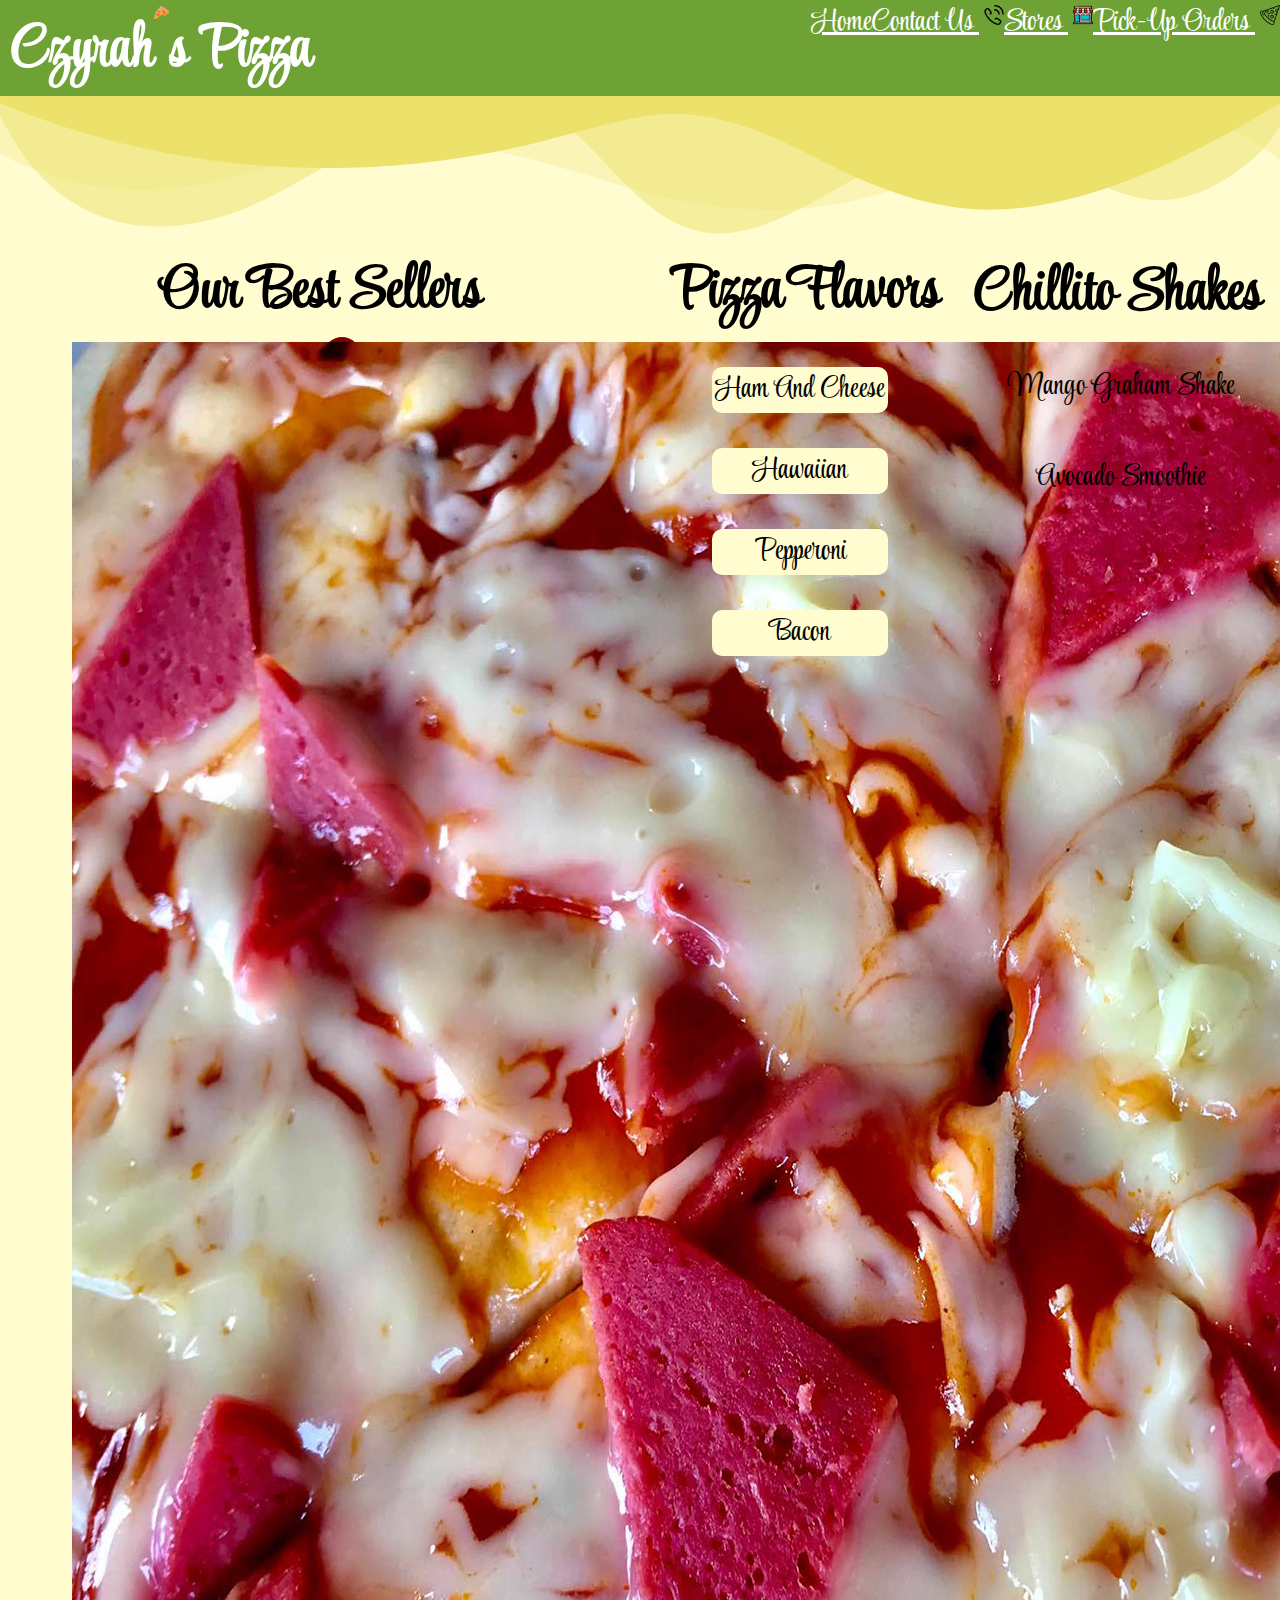
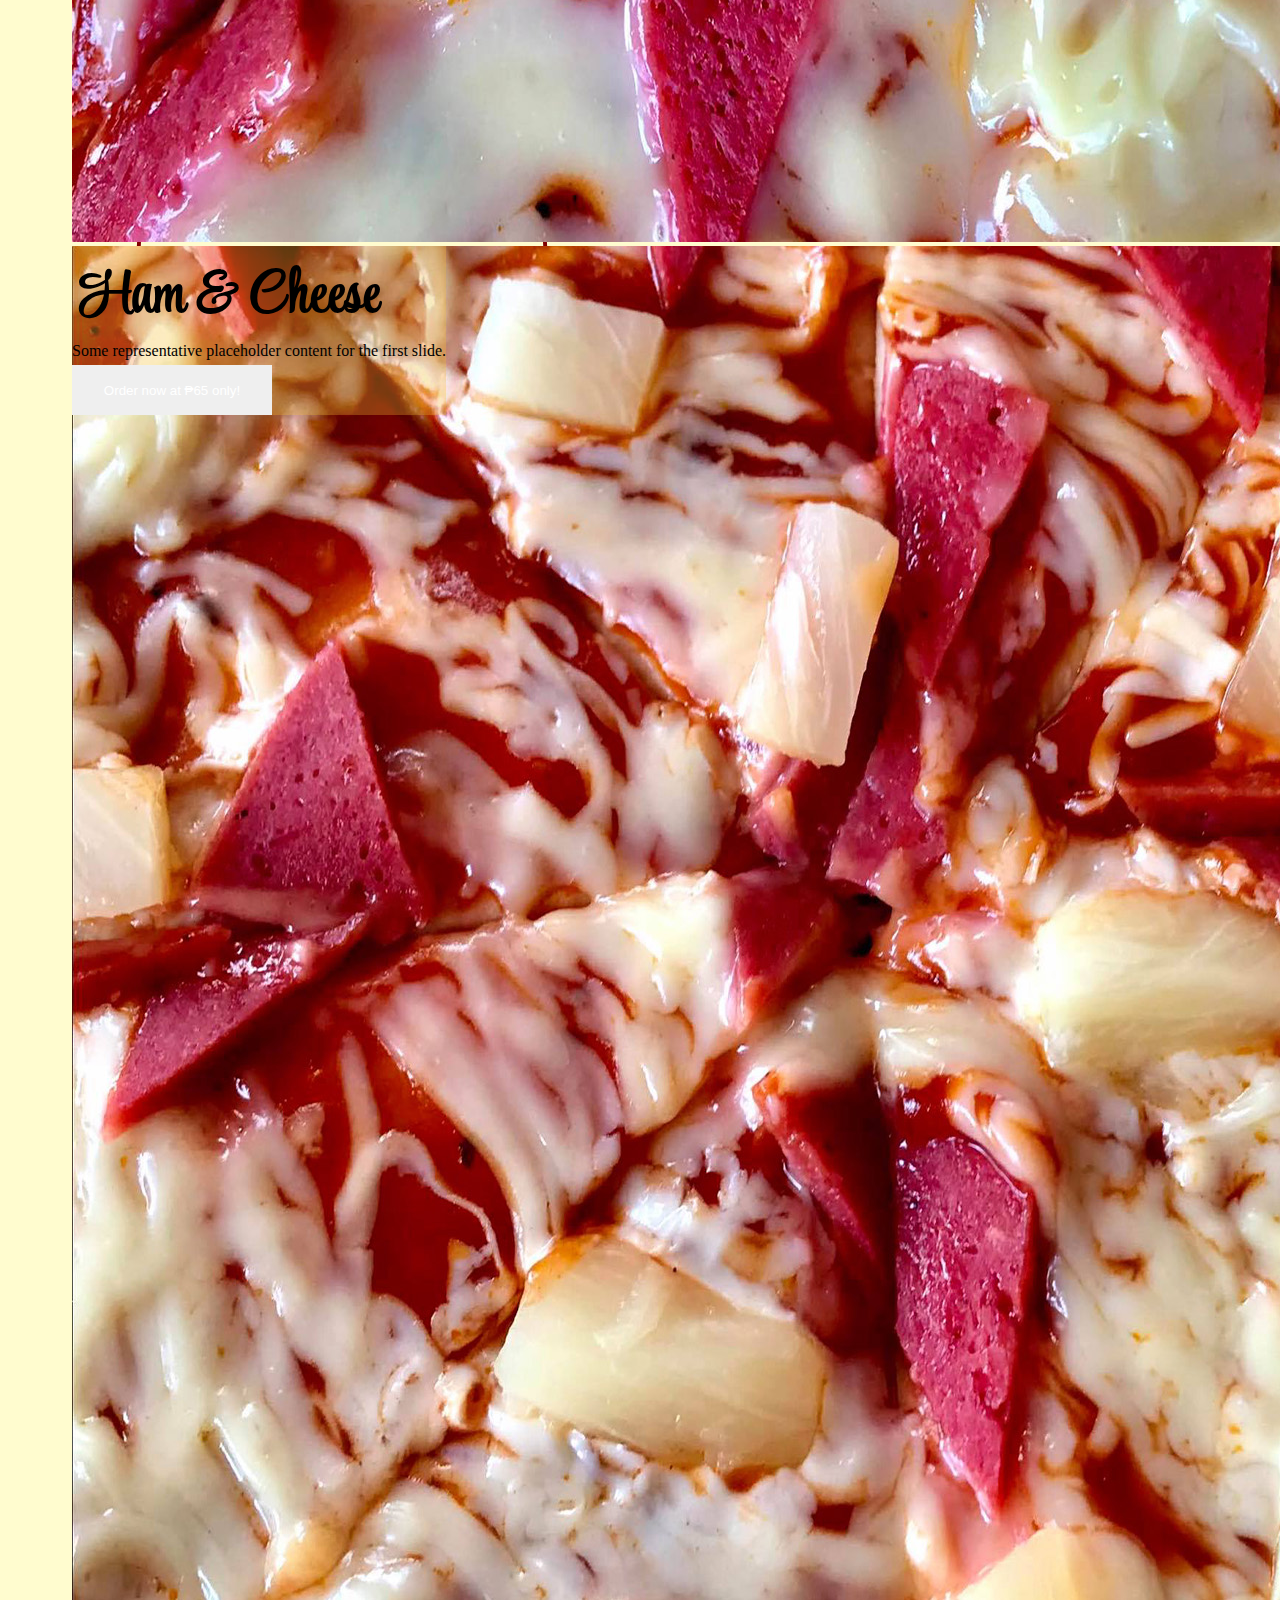
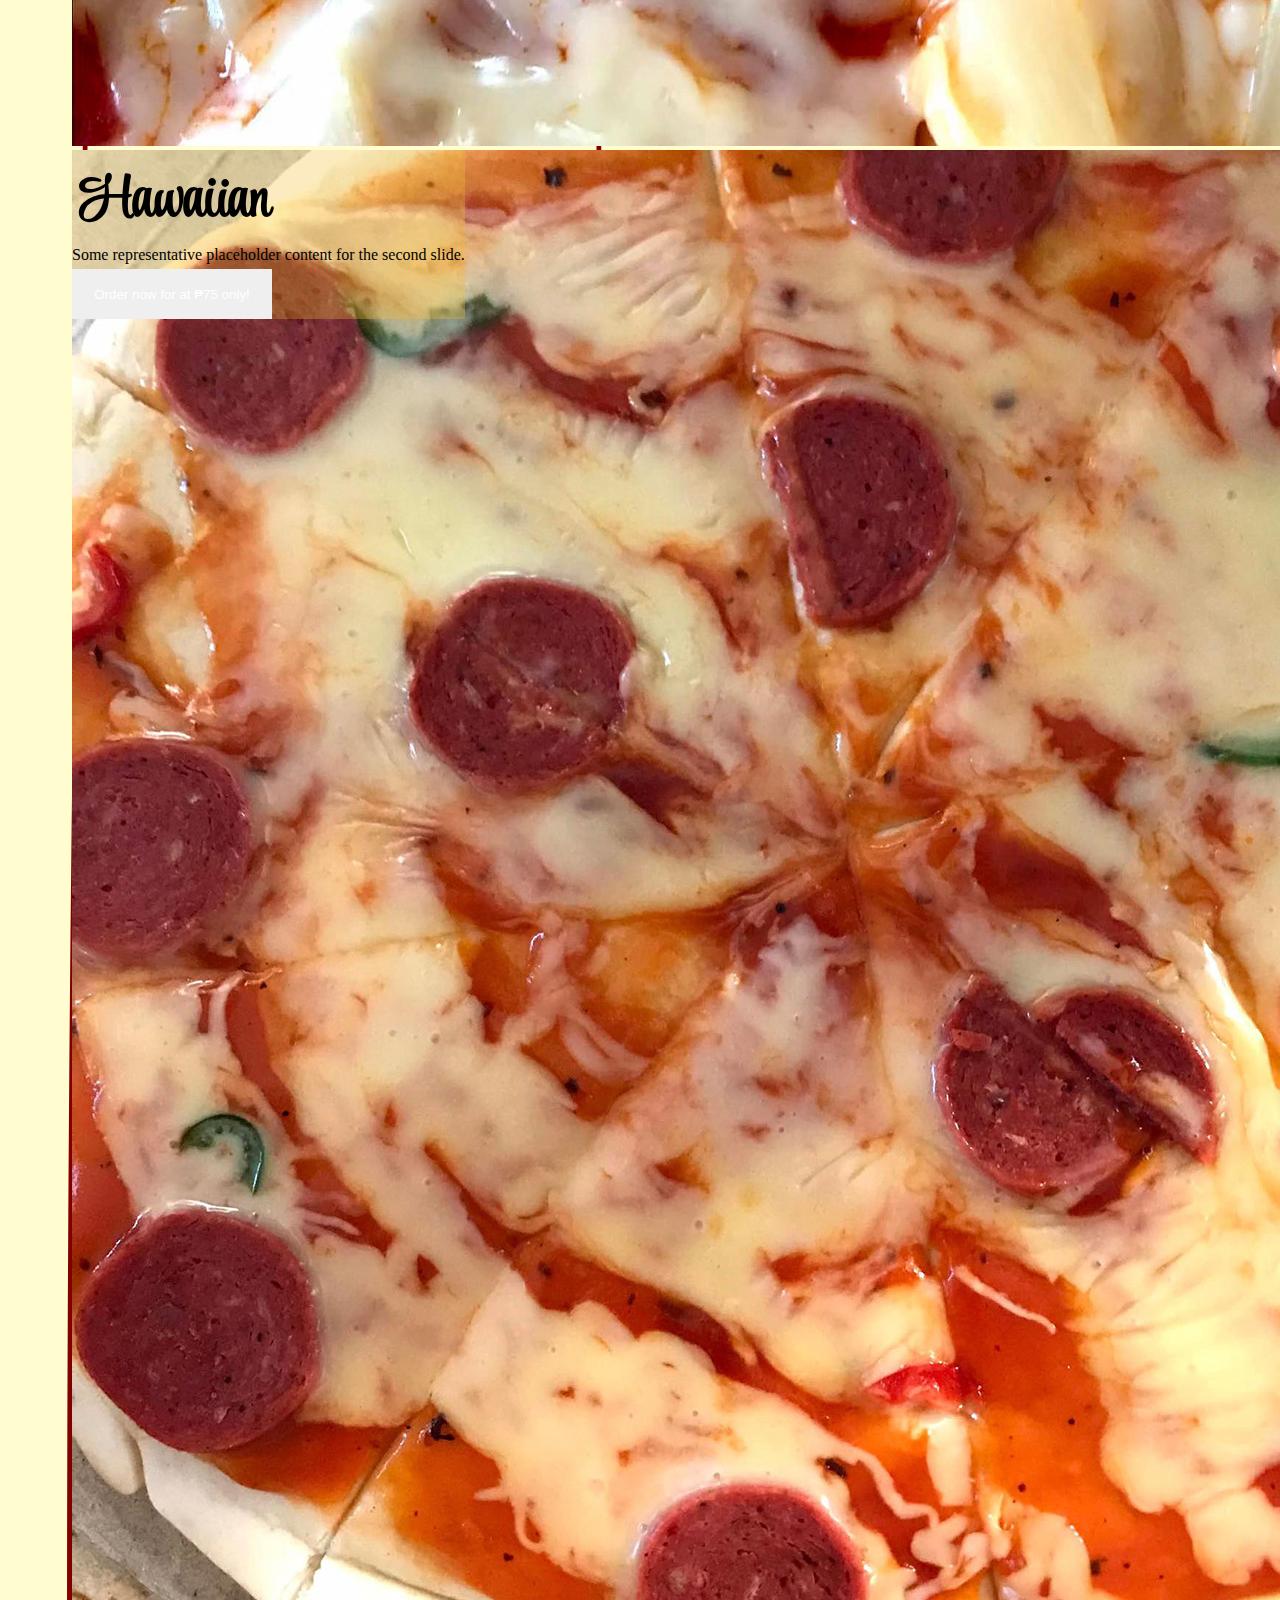
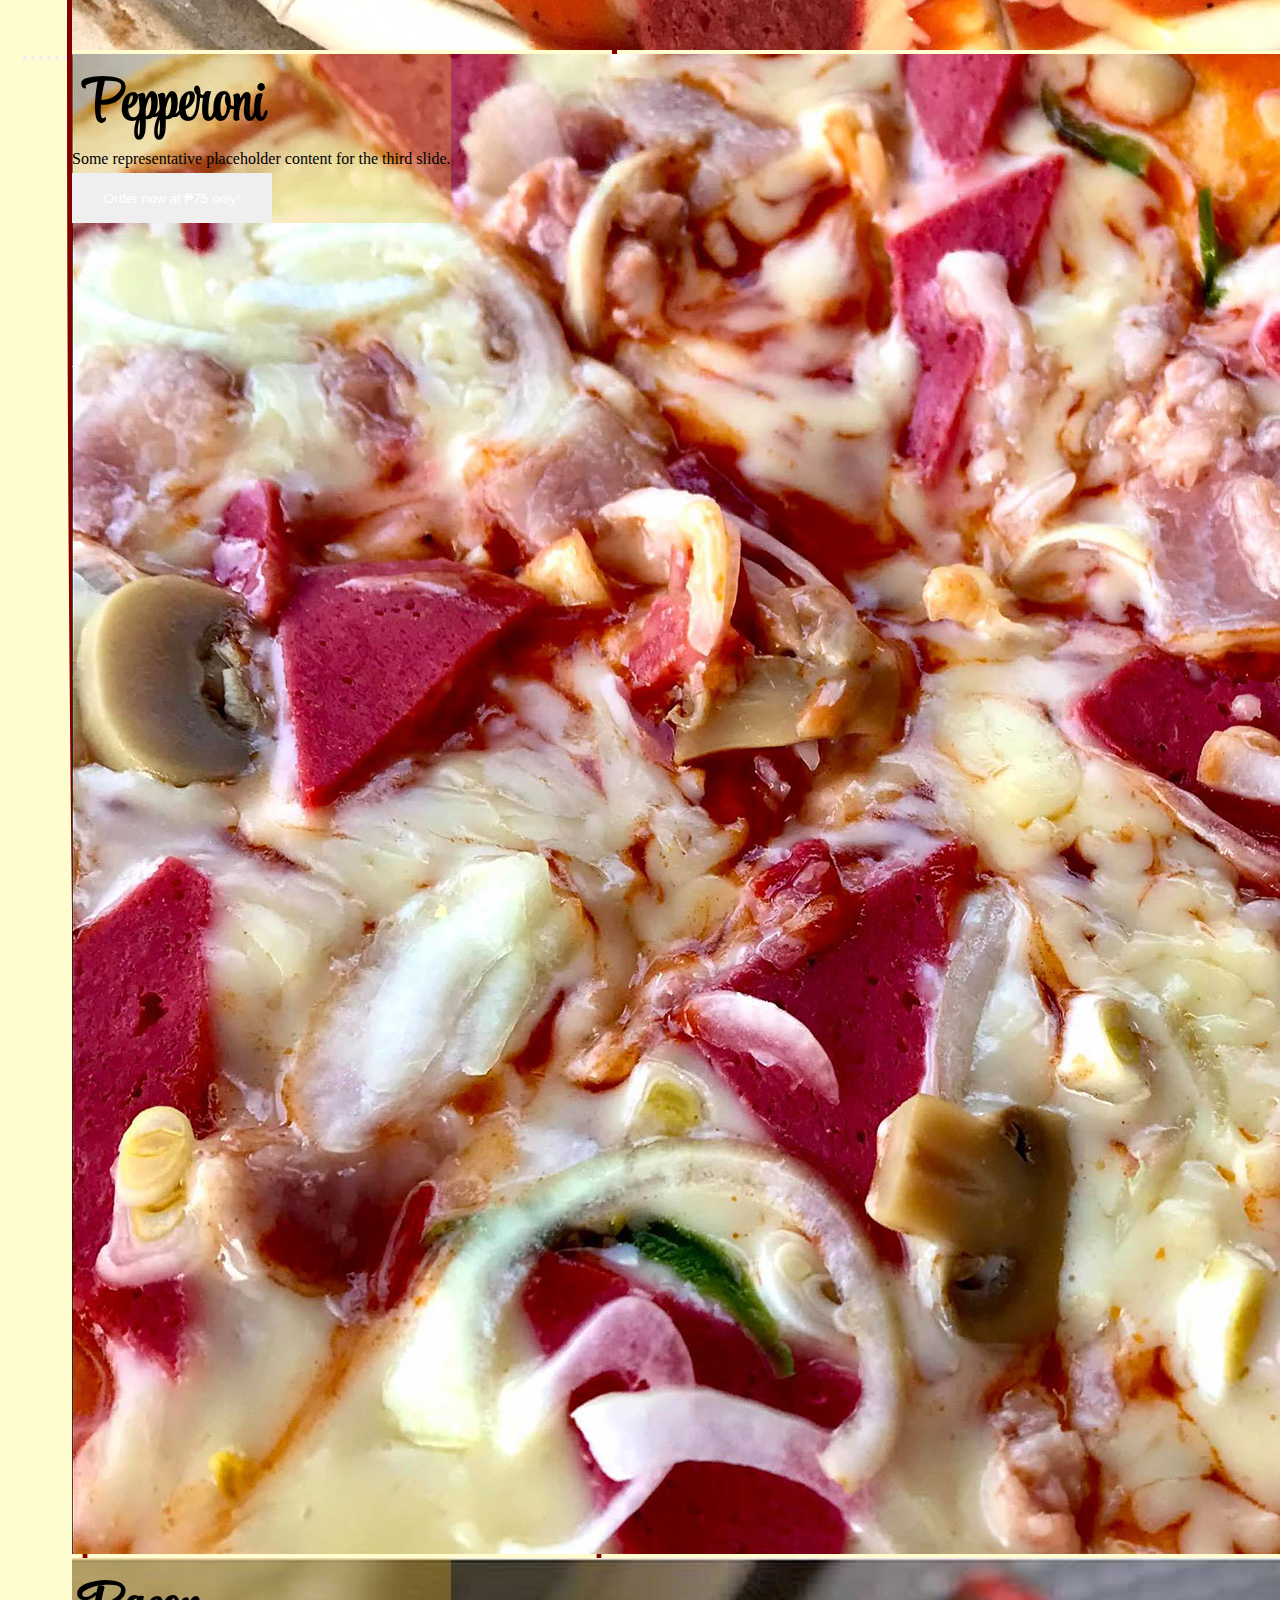
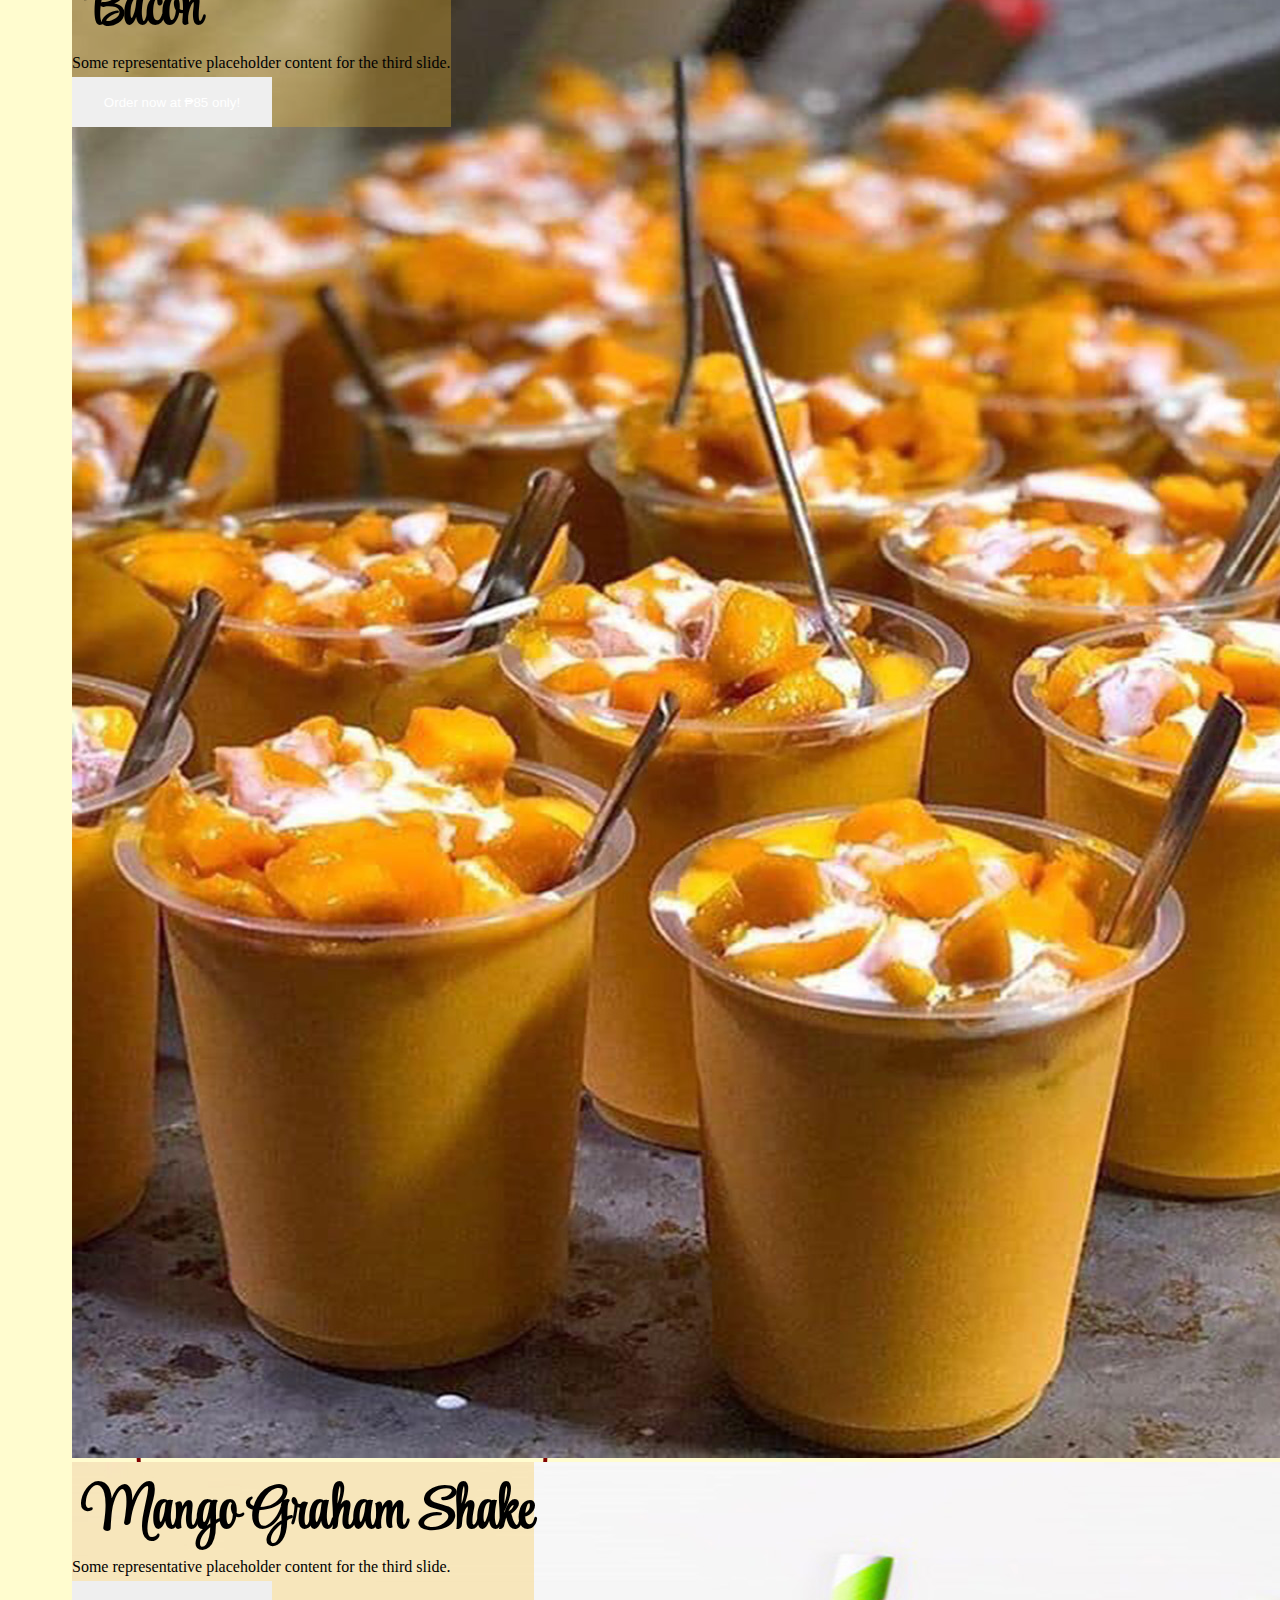
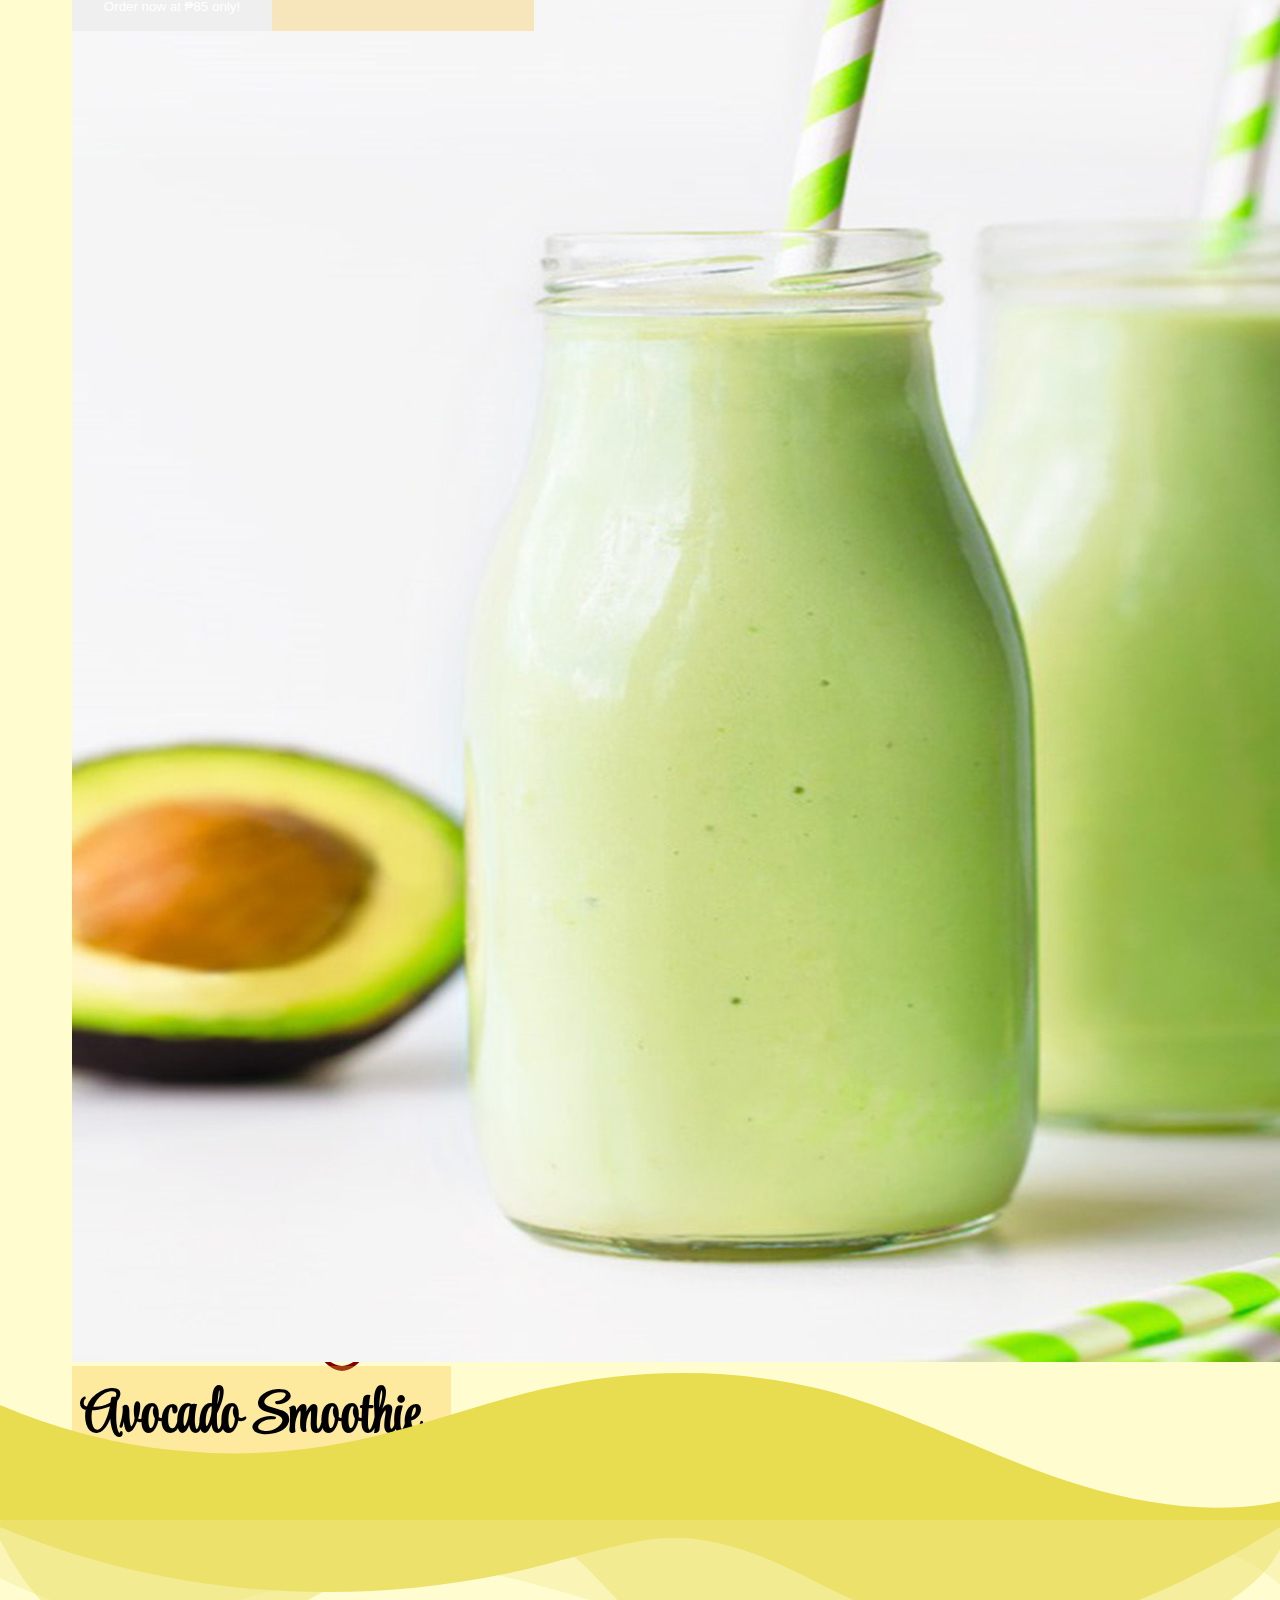
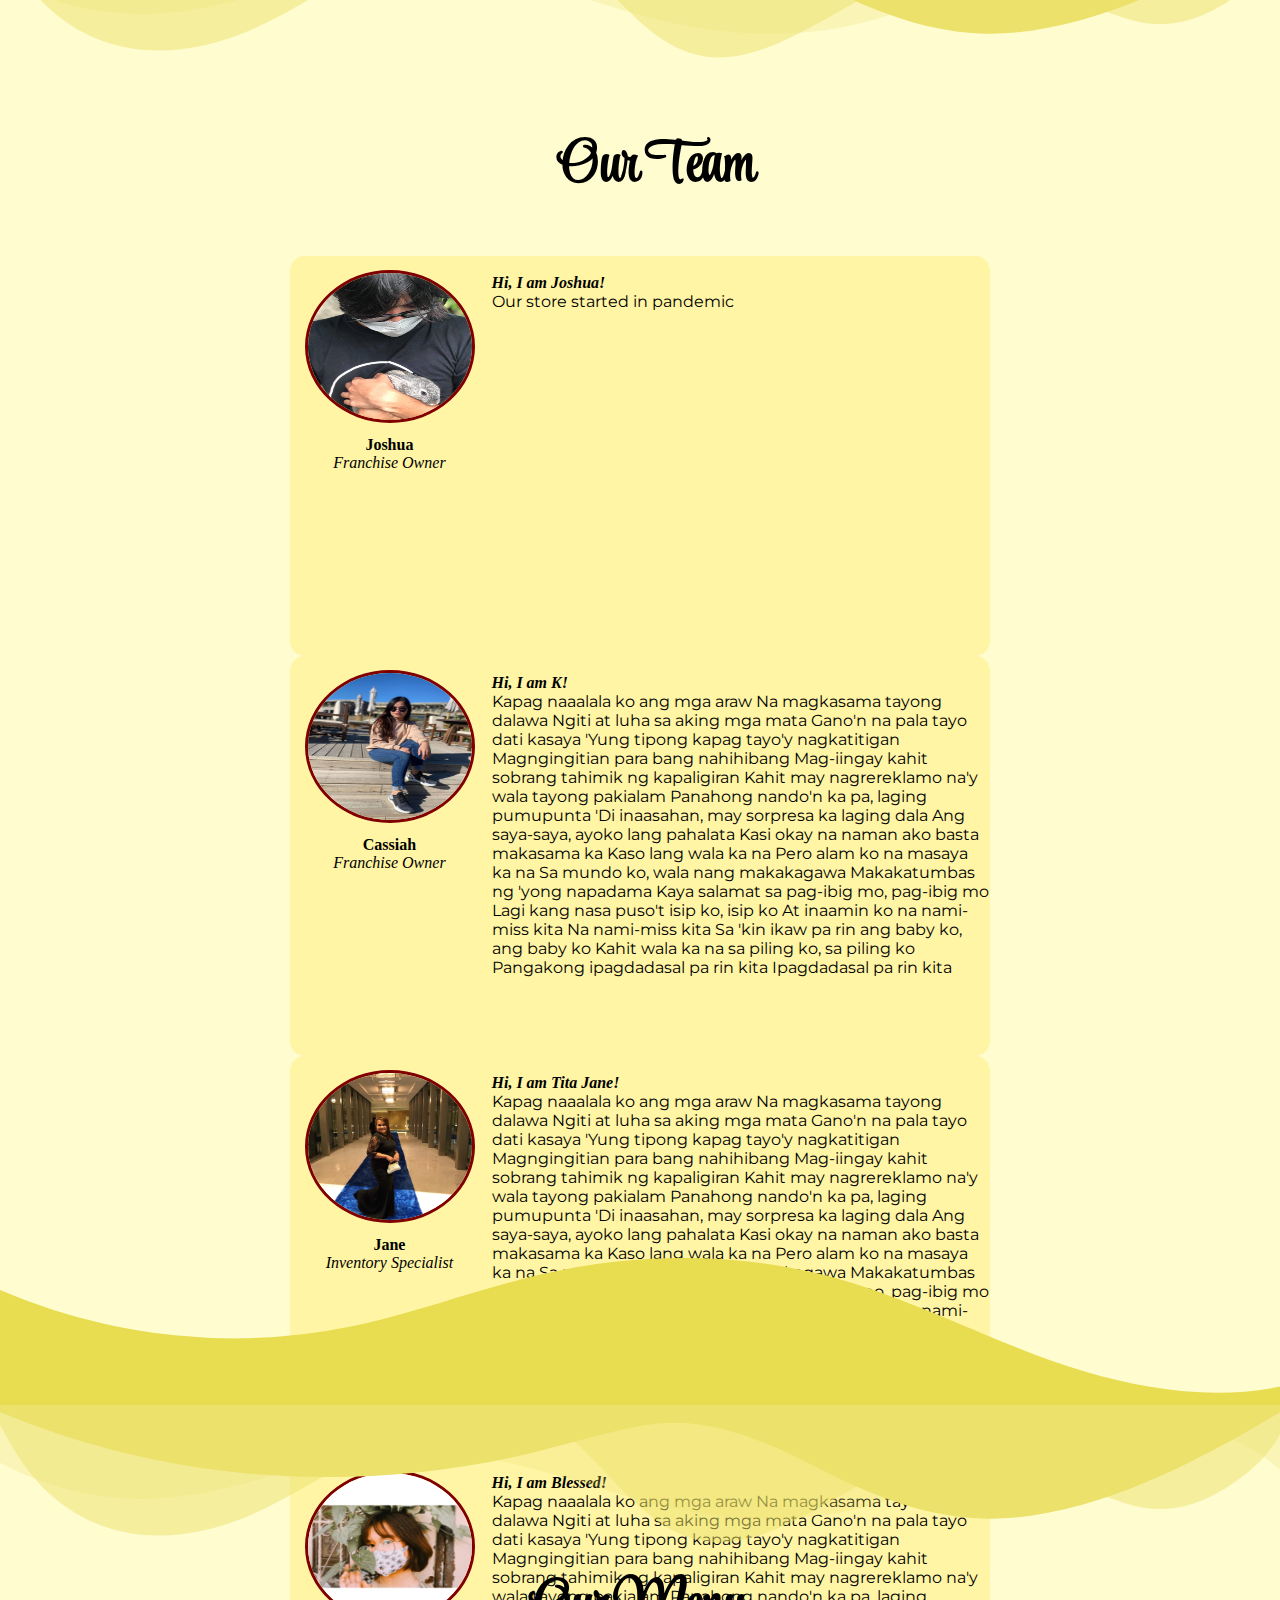
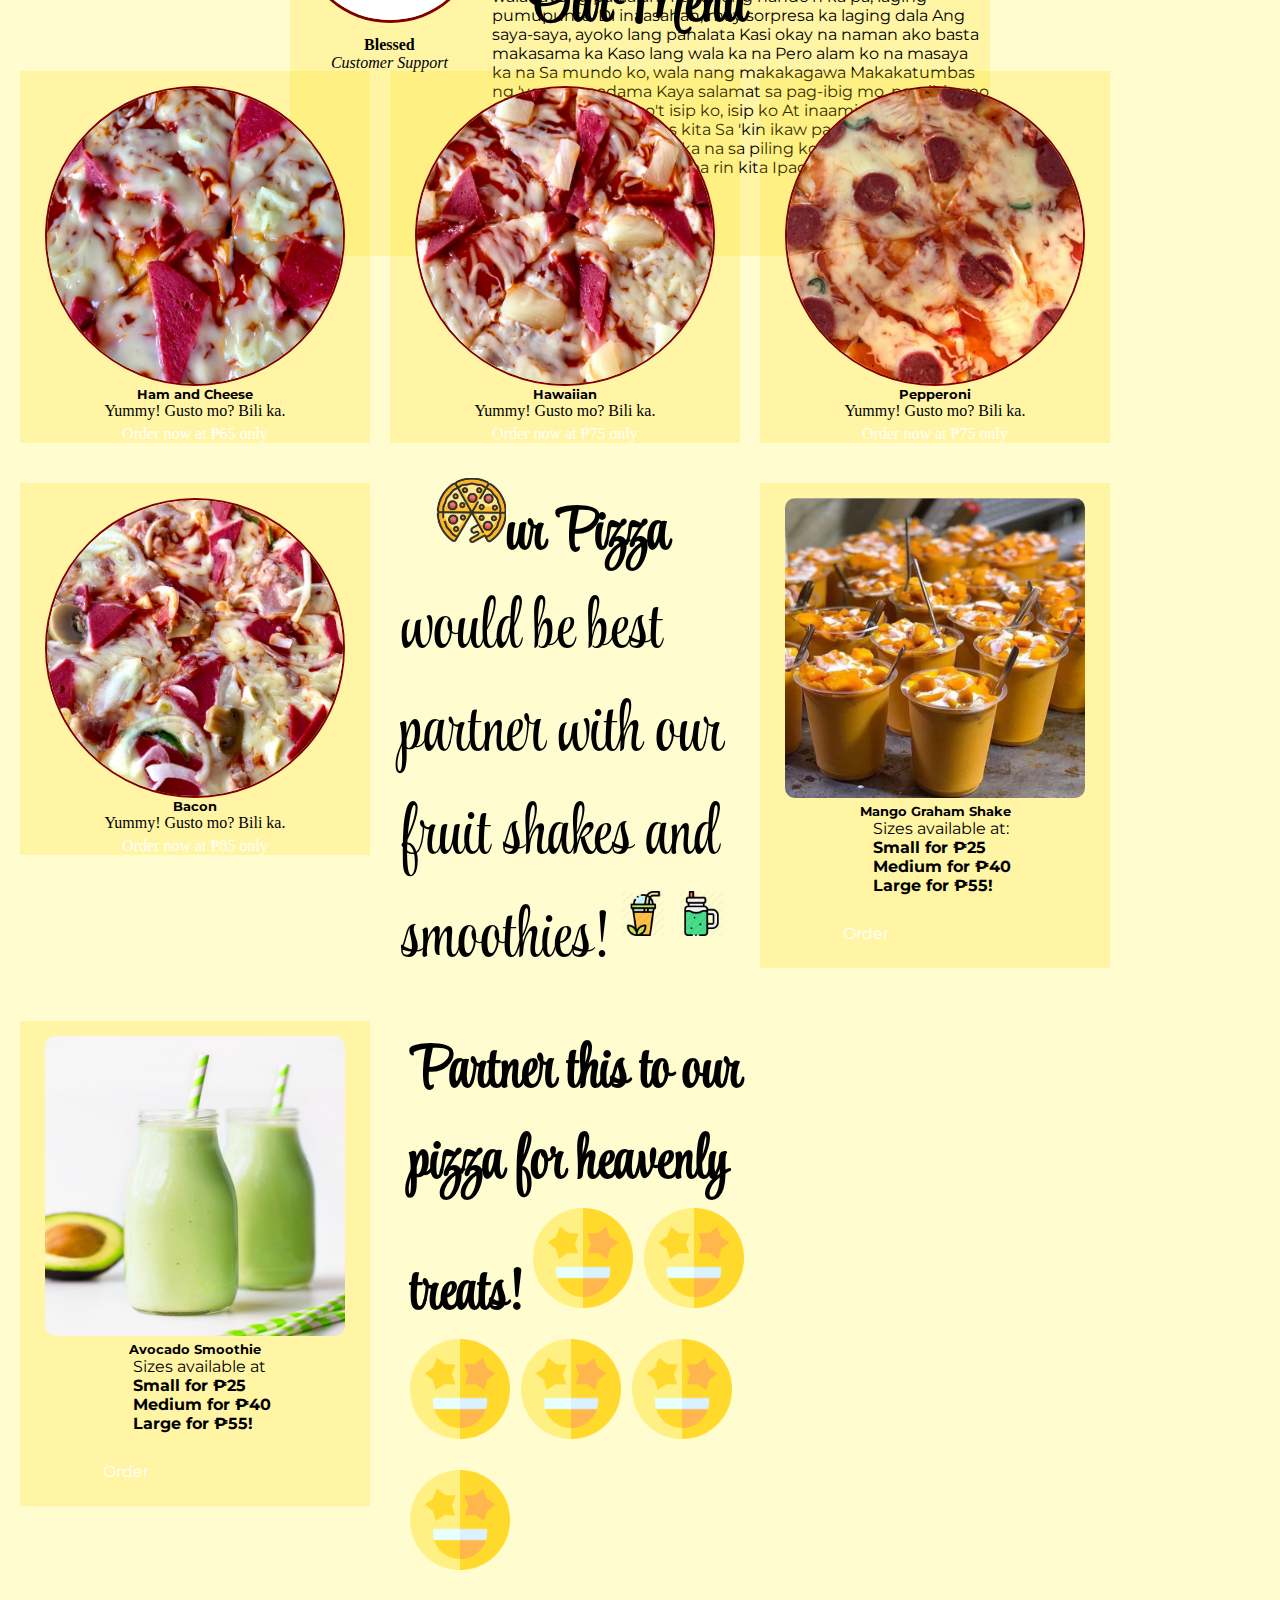
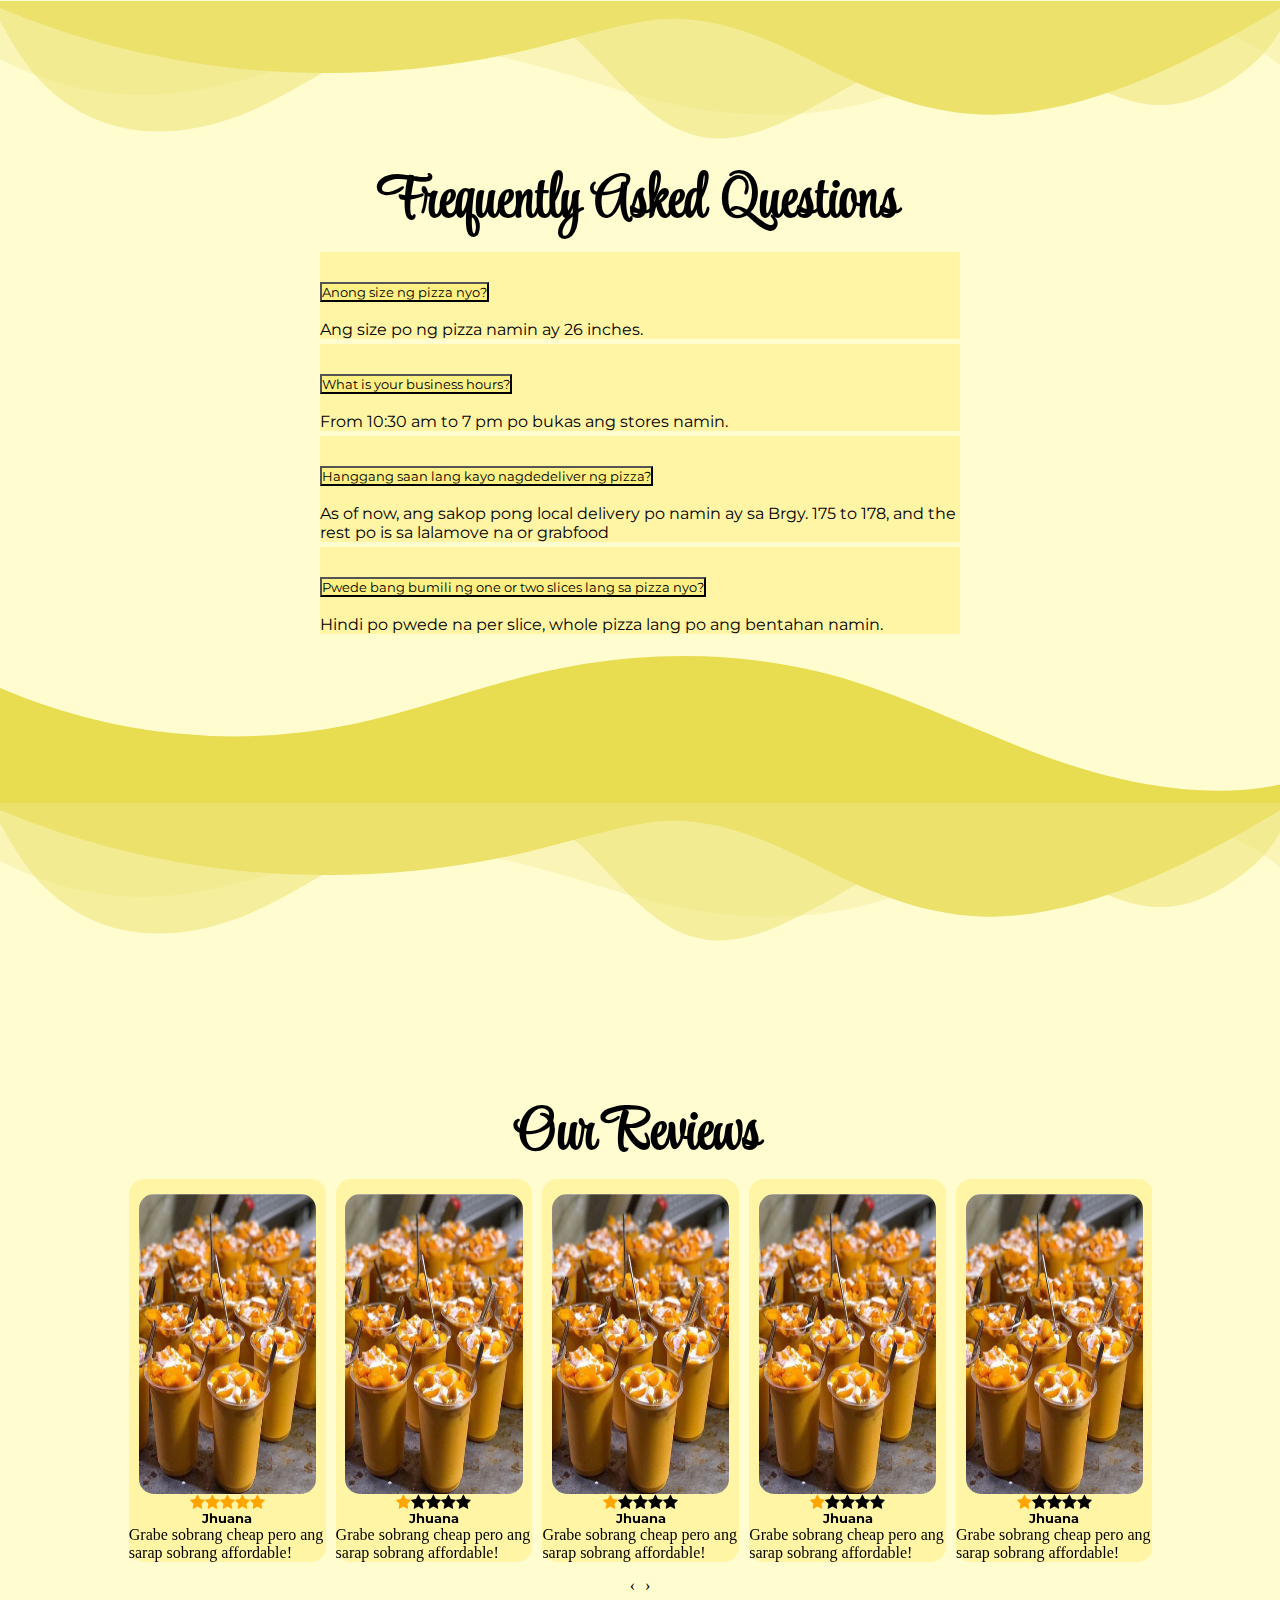
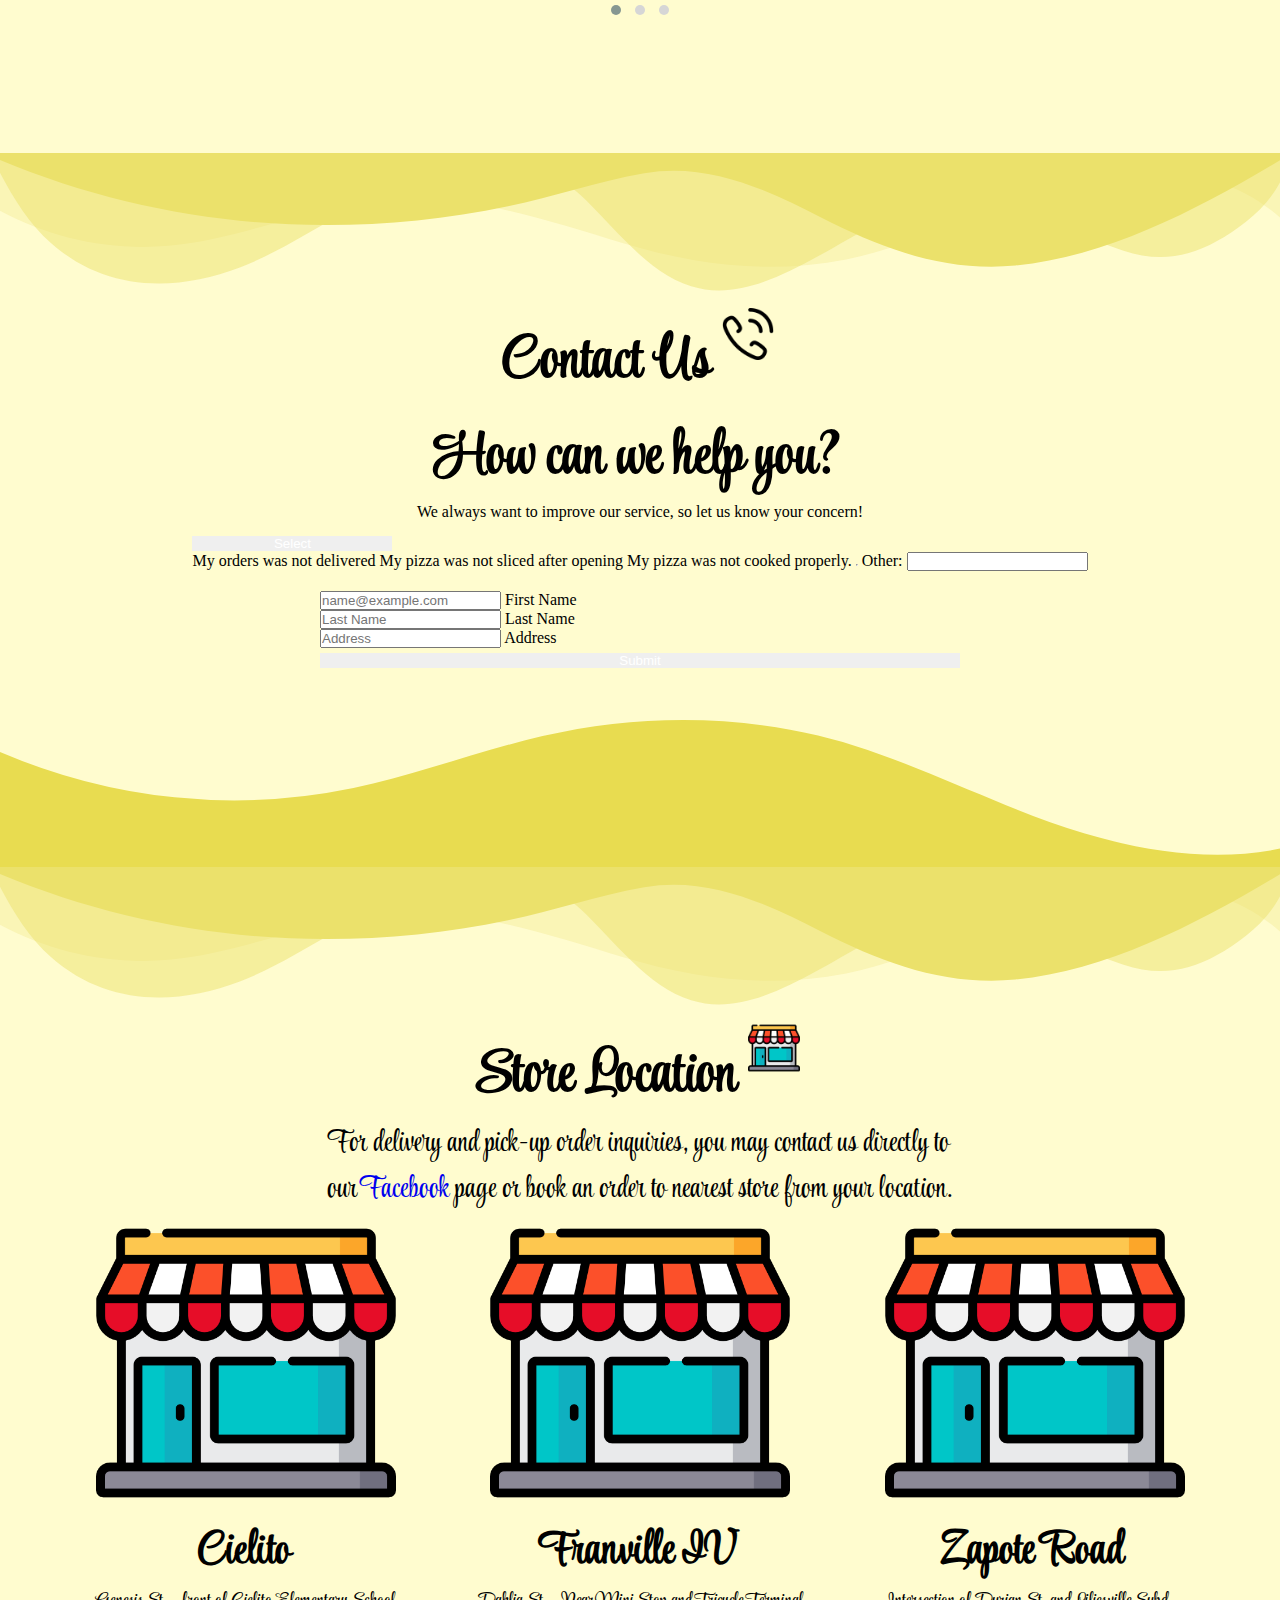
==== commit 5fa5bbfd: "Fix: Tablet screen size web page done." ====
--- a/project1/static-website.html
+++ b/project1/static-website.html
@@ -147,30 +147,7 @@
                     <div class="paragraph-container">
                         <br>
                         <em><strong>Hi, I am Joshua!</strong></em>
-                        <p>Kapag naaalala ko ang mga araw
-                            Na magkasama tayong dalawa
-                            Ngiti at luha sa aking mga mata
-                            Gano'n na pala tayo dati kasaya
-                            'Yung tipong kapag tayo'y nagkatitigan
-                            Magngingitian para bang nahihibang
-                            Mag-iingay kahit sobrang tahimik ng kapaligiran
-                            Kahit may nagrereklamo na'y wala tayong pakialam
-                            Panahong nando'n ka pa, laging pumupunta
-                            'Di inaasahan, may sorpresa ka laging dala
-                            Ang saya-saya, ayoko lang pahalata
-                            Kasi okay na naman ako basta makasama ka
-                            Kaso lang wala ka na
-                            Pero alam ko na masaya ka na
-                            Sa mundo ko, wala nang makakagawa
-                            Makakatumbas ng 'yong napadama
-                            Kaya salamat sa pag-ibig mo, pag-ibig mo
-                            Lagi kang nasa puso't isip ko, isip ko
-                            At inaamin ko na nami-miss kita
-                            Na nami-miss kita
-                            Sa 'kin ikaw pa rin ang baby ko, ang baby ko
-                            Kahit wala ka na sa piling ko, sa piling ko
-                            Pangakong ipagdadasal pa rin kita
-                            Ipagdadasal pa rin kita</p>
+                        <p>Our store started in pandemic </p>
                     </div>   
                 </div>
                 <div class="owner-container">
@@ -445,9 +422,9 @@
             <path d="M0,0V5.63C149.93,59,314.09,71.32,475.83,42.57c43-7.64,84.23-20.12,127.61-26.46,59-8.63,112.48,12.24,165.56,35.4C827.93,77.22,886,95.24,951.2,90c86.53-7,172.46-45.71,248.8-84.81V0Z" class="shape-fill"></path>
         </svg>
     </div>
-    <section class="reviews-section border-red">
+    <section class="reviews-section">
         <h3>Our Reviews</h3>
-        <div class="owl-carousel owl-theme border-red">
+        <div class="owl-carousel owl-theme">
             <div class="card2">
                 <div class="card2-content">
                     <img src="./mango-graham-shake.jpg" class="card-img-top shake-box-2" alt="...">
--- a/project1/style.css
+++ b/project1/style.css
@@ -1,6 +1,7 @@
 @import url('https://fonts.googleapis.com/css2?family=Style+Script&display=swap');
 @import url('https://fonts.googleapis.com/css2?family=MonteCarlo&family=Style+Script&display=swap');
 @import url('https://fonts.googleapis.com/css2?family=Roboto+Slab&display=swap');
+@import url('https://fonts.googleapis.com/css2?family=Montserrat&display=swap');
 
 :root {
     --animate-duration: 800ms;
@@ -42,6 +43,7 @@
 
 body {
     background-color: rgb(255,252,207);
+    width: 100%;
 }
  h1 {
      font-family: 'Style Script', 'Arial', 'sans-serif';
@@ -155,7 +157,6 @@
     color: black;
     text-decoration: none;
     position: relative; 
-    top: 74px;
 }
 
 
@@ -534,8 +535,11 @@
 .accordion {
     width: 50%;
 }
-
-.accordion-button, .accordion-body{
+.accordion-header {
+    width: 100%;
+}
+
+.accordion-button, .accordion-body, .accordion-header{
     background-color: rgb(255,220,2,0.2);
 }
 
@@ -756,6 +760,10 @@
 /* end of our menu container  */
  /* custom divider */
 
+ /* random */
+ .card-title, .card-text2, .order-shake-btn, .accordion-button, .accordion-body {
+    font-family: 'Montserrat', 'sans-serif';
+ }
 
  /* top wavy div */
  .custom-shape-divider-top-1629033731 {
@@ -796,6 +804,11 @@
 
 .custom-shape-divider-bottom-1629042509 .shape-fill {
     fill: #E8DC50;
+}
+
+/* pseudo-classes */
+.paragraph-container > p {
+    font-family: 'Montserrat', 'sans-serif';
 }
 
 /* Mobile last approach */
@@ -854,9 +867,158 @@
      }
 
      }
-    
-
-
-
-    
-
+
+     /* tablet */
+     @media only screen and (max-width: 768px) {
+        header {
+            display: flex;
+            flex-direction: column;
+            flex-wrap: wrap;
+            justify-content: center;
+            align-items: center;
+            width: 100%;
+            color: white;
+         }
+         .container-fluid {
+                width: 1000px;
+                display: flex;
+                justify-content: flex-start;
+                align-items: flex-start;
+         }
+    
+    
+    
+         nav {
+             width: 100%;
+             display: flex;
+             justify-content: center;
+             flex-wrap: wrap;
+         }
+         label {
+             display: block;
+             cursor: pointer;
+             width: 26px;
+             float: right;
+         }
+         .hamburger-menu {
+             border: 2px solid black;
+             text-align: center;
+             width: 1000px;
+             display: none;
+             clear: right;
+         }
+    
+         .hamburger-menu li {
+             display: block;
+             border-bottom: solid 5px black;
+             margin: 0;
+             color: yellow;
+             background-color: black;
+             opacity: 90%;
+         }
+    
+         #hamburger, #toggle {
+             height: 200px;
+         }
+    
+         #toggle, #hamburger {
+             display: contents;
+         }
+    
+         #toggle:checked + .hamburger-menu {
+            display: block;
+         }
+         #our-menu, .carousel-caption > h1, #pizza-flavor > h2 {
+             font-size: 40px;
+
+         }
+
+         #pizza-flavor {
+             width: 100%;
+             margin-right: 19px;
+         }
+
+         .box-container1 > h2, .box-container2 > h2 {
+            font-size: 25px;
+         }
+
+         .pizza-flavor-container {
+            height: 61.33%;
+            /* border: 2px solid black;  */
+            width: 33.32%;
+            display: flex;
+            justify-content: space-between;
+            align-items: flex-start;
+            flex-direction: column;
+            flex-wrap: wrap;
+            position: absolute;
+            margin-left: 55%;
+            margin-bottom: 16.66%;
+         }
+
+         .box-container2 {
+             /* border: solid 2px black; */
+             position: relative;
+             left: 50px;
+         }
+         .btn-flavors {
+            font-family: 'Style Script', 'Arial', 'sans-serif';
+            color: black;
+            border: none;
+            text-decoration: none;
+            /* border: 2px solid black; */
+            display: flex;
+            justify-content: center;
+            flex-direction: column;
+                width: 100%;
+                background-color: rgb(255,252,207);
+                border-radius: 5px;
+           
+        }
+
+        .btn-flavors-shake1 {
+            margin-top: 17px;
+        }
+
+        #our-team {
+            width: 100%; 
+        }
+
+        .our-owners-container {
+            display: flex;
+            flex-direction: column;
+            justify-content: flex-start;
+            margin-left: 50px;
+            width: 100%;
+            height: 100%;
+            flex-wrap: wrap;
+        
+        }
+        .owner-container {
+            margin-bottom: 20px;
+        }
+        .product-card-container {
+            border: 2px solid black;
+            display: flex;
+            justify-content: flex-start;
+            flex-direction: column;
+            align-items: center;
+            flex-wrap: wrap;
+            width: 100%;
+        }
+        .card {
+            width: 500px;
+        }
+
+        .card-shake-txt, .card-shake-txt2 {
+        order: -1;
+        width: 20%;
+        }
+
+     }
+    
+
+
+
+    
+
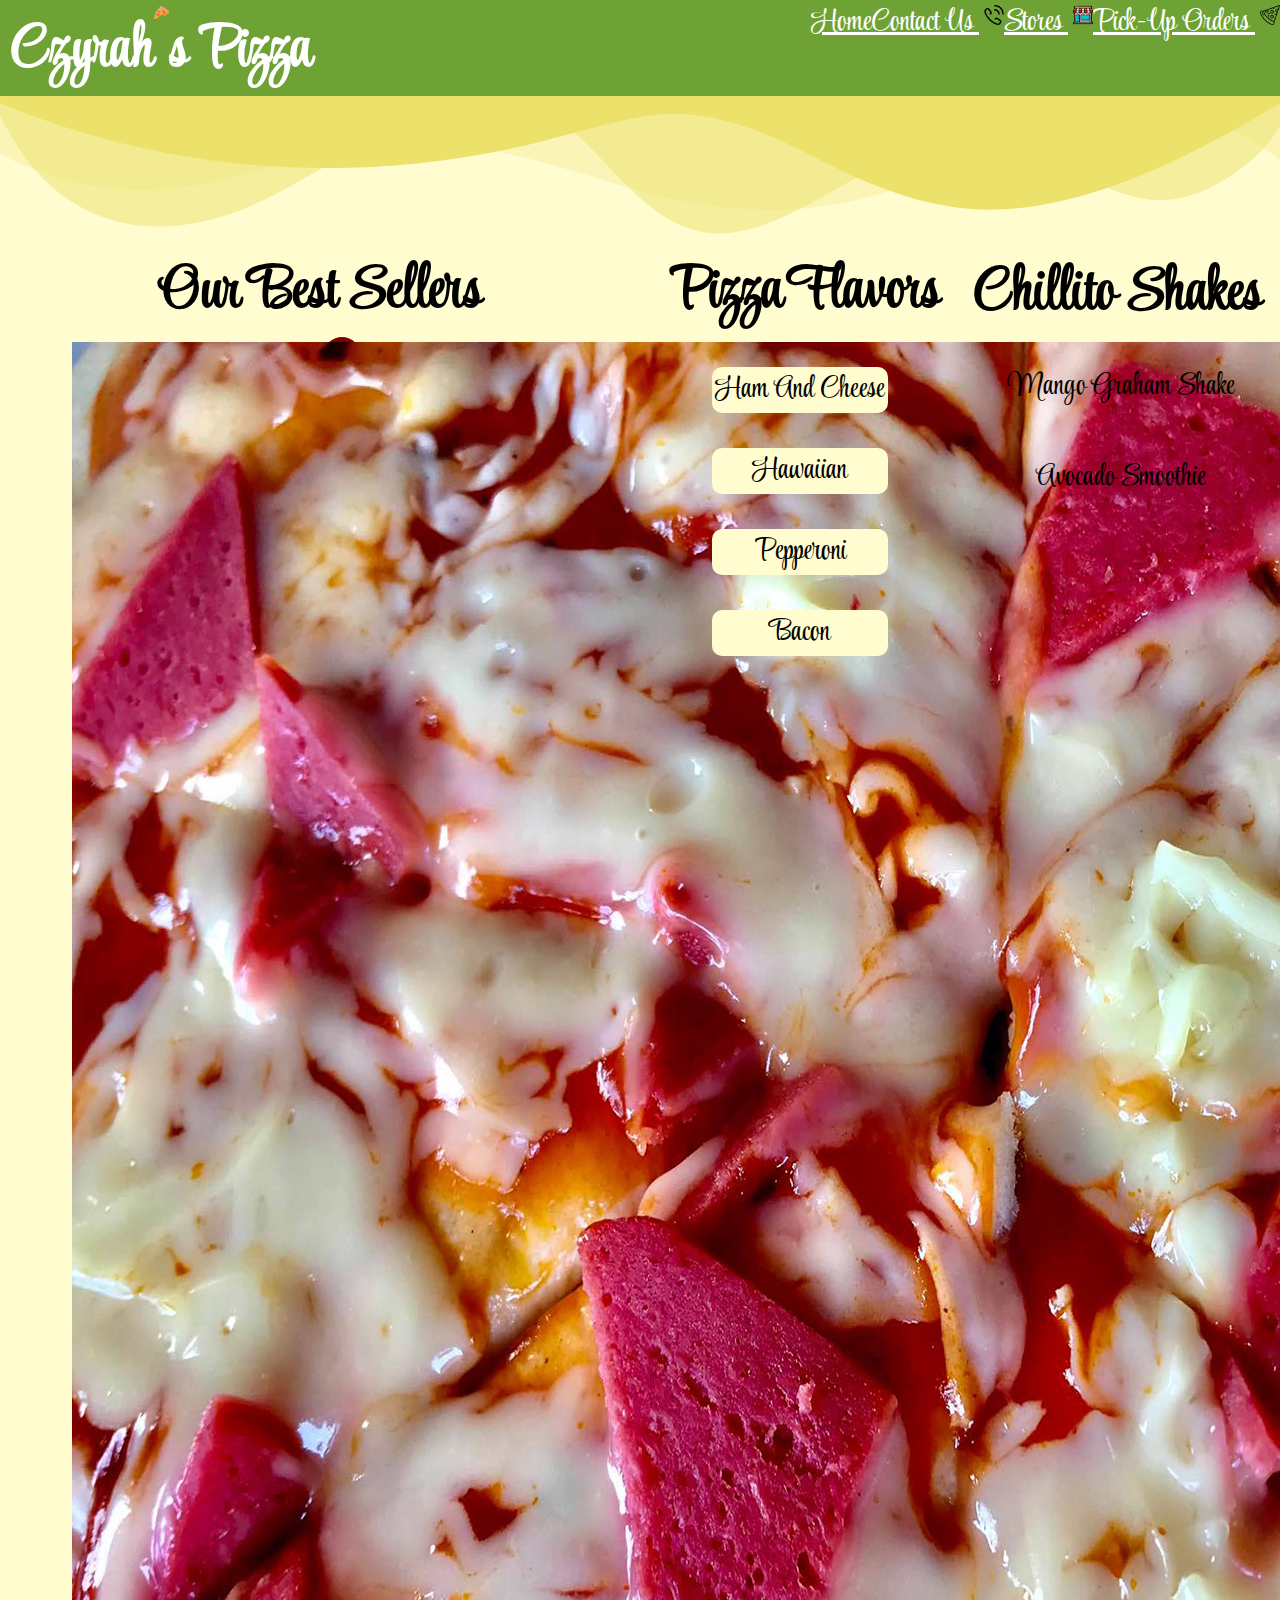
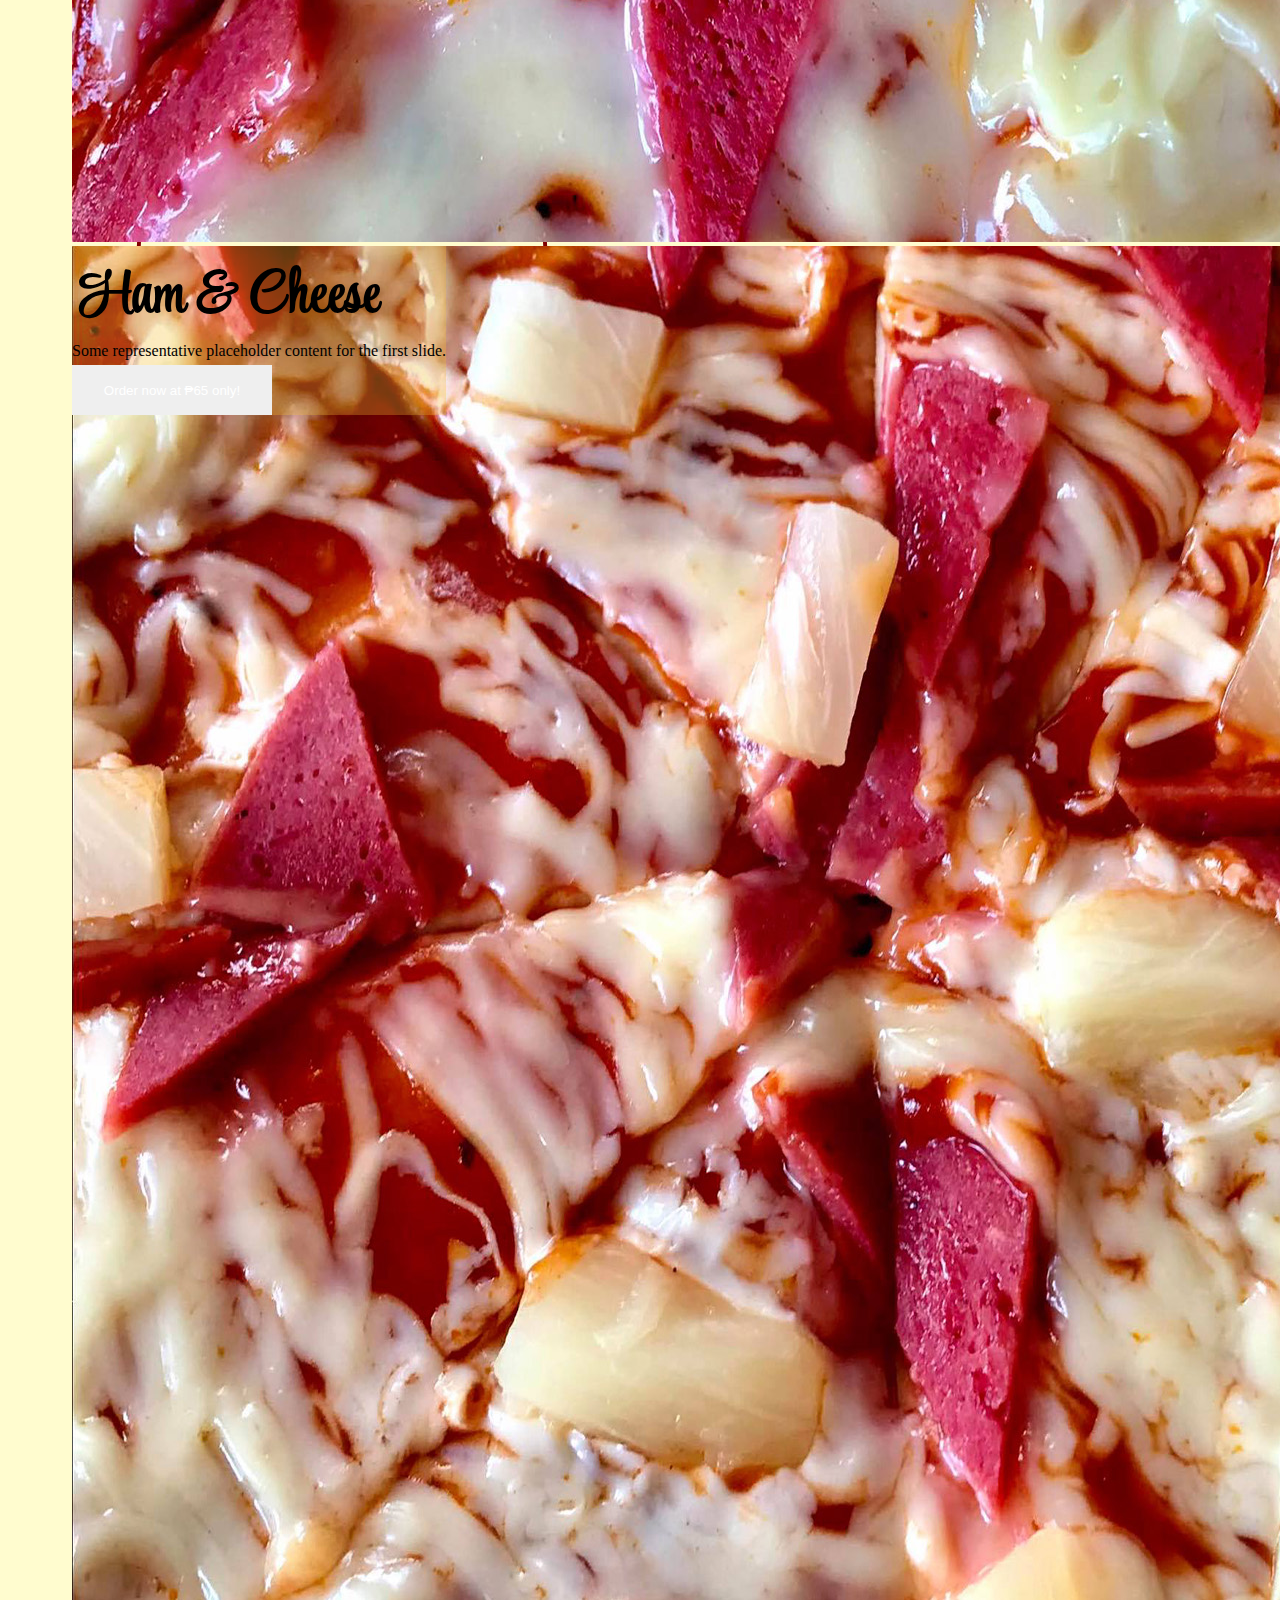
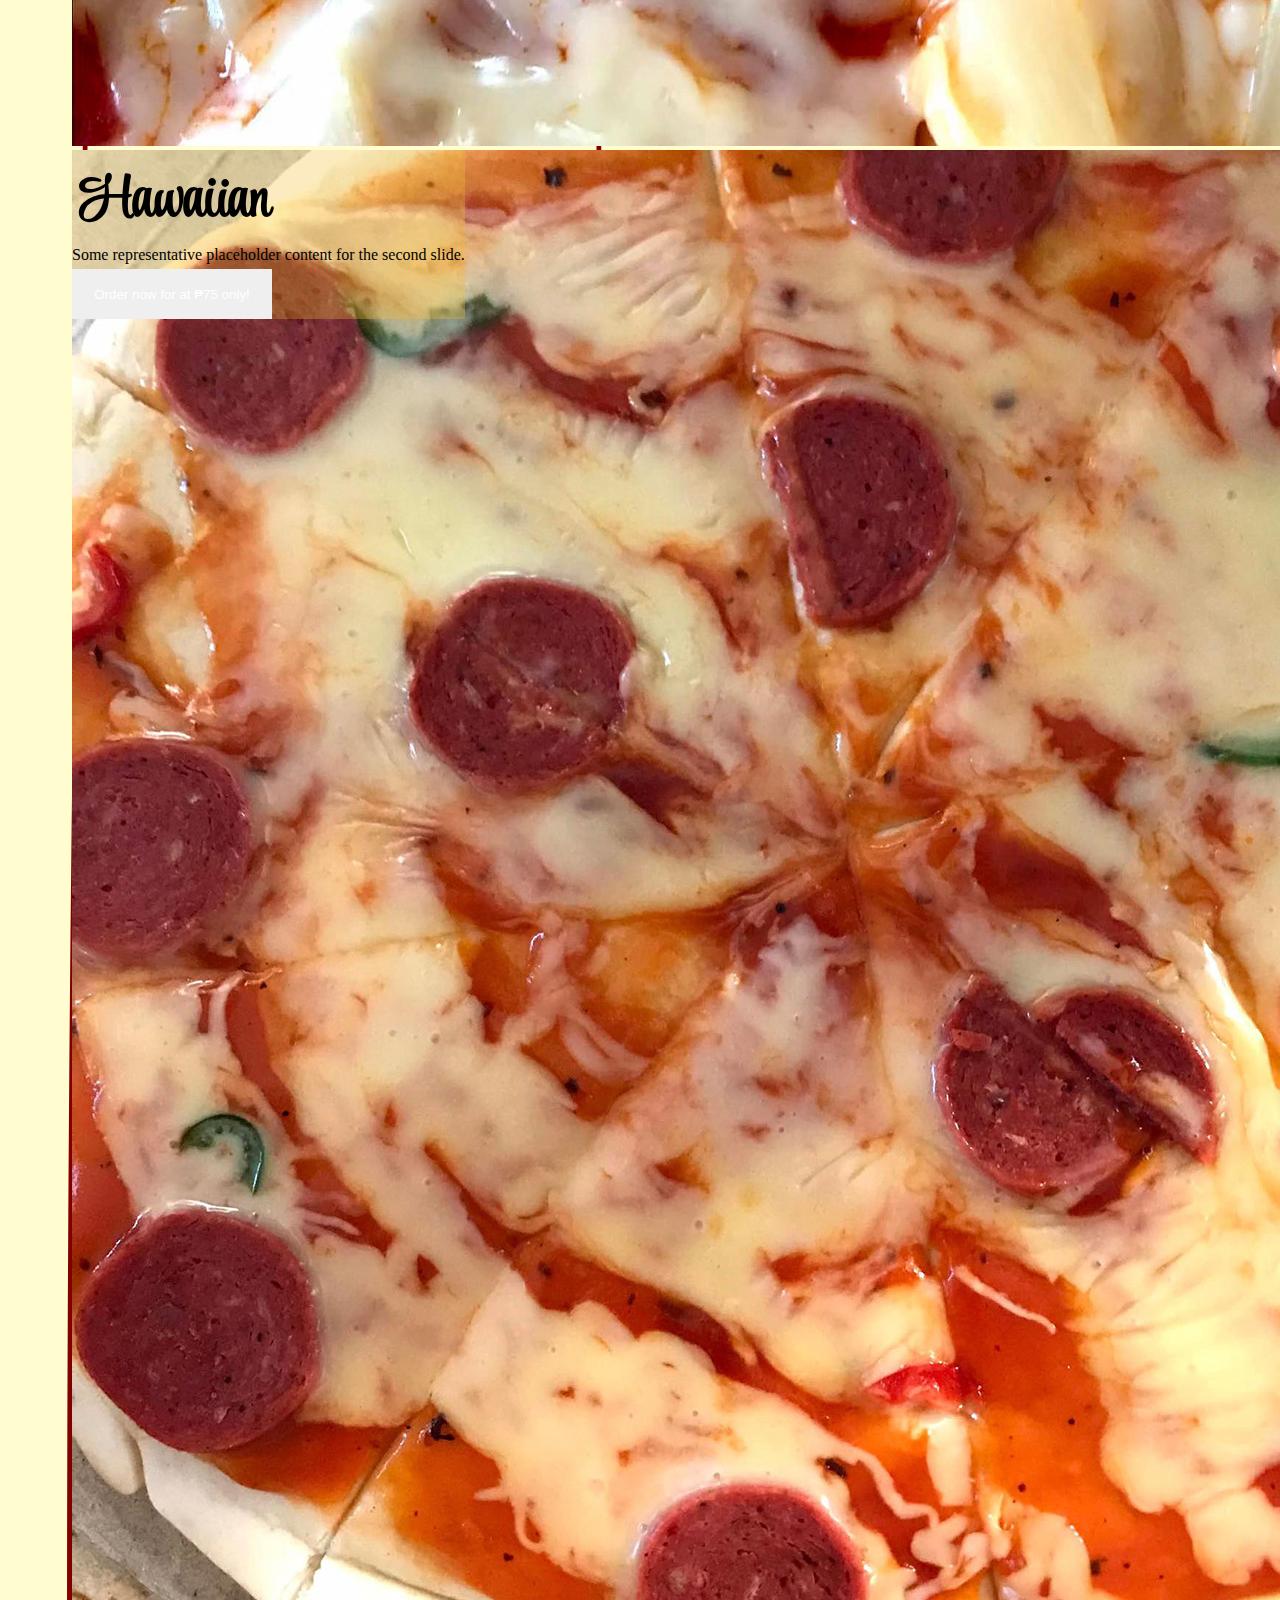
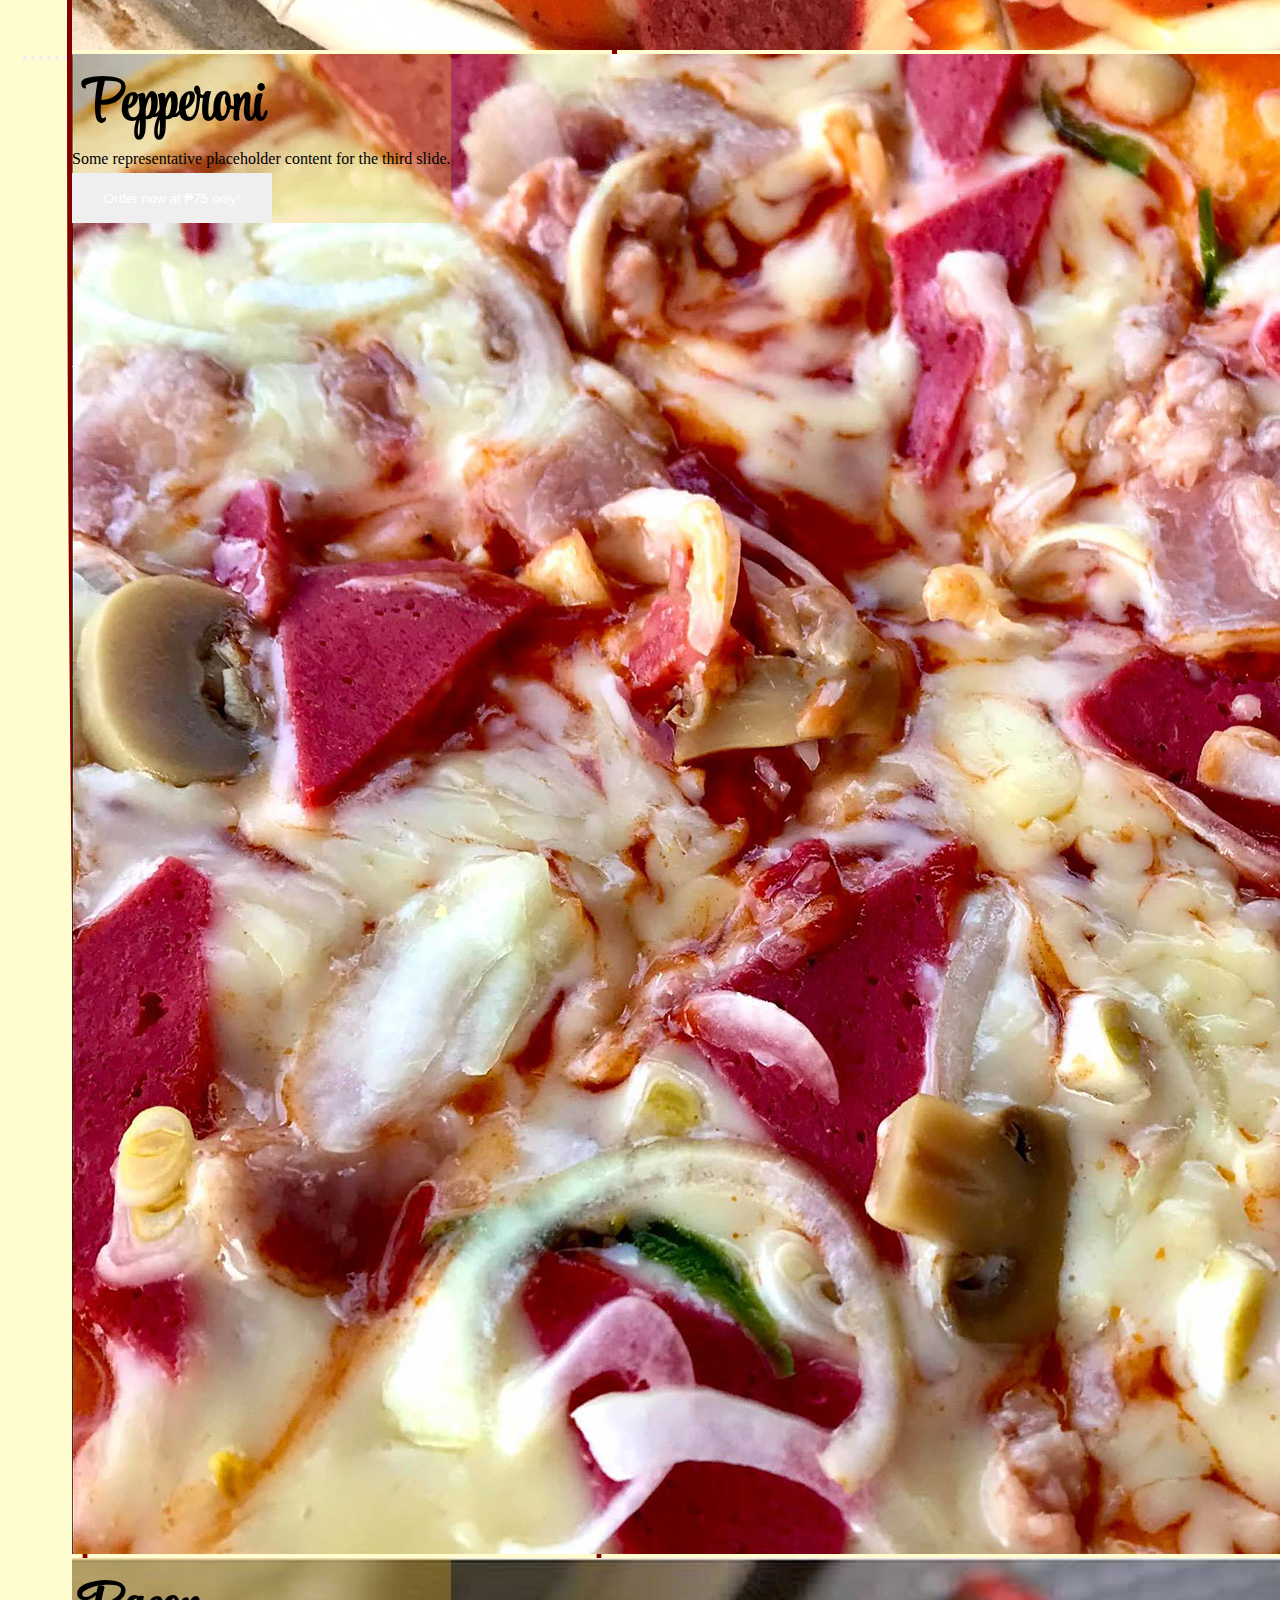
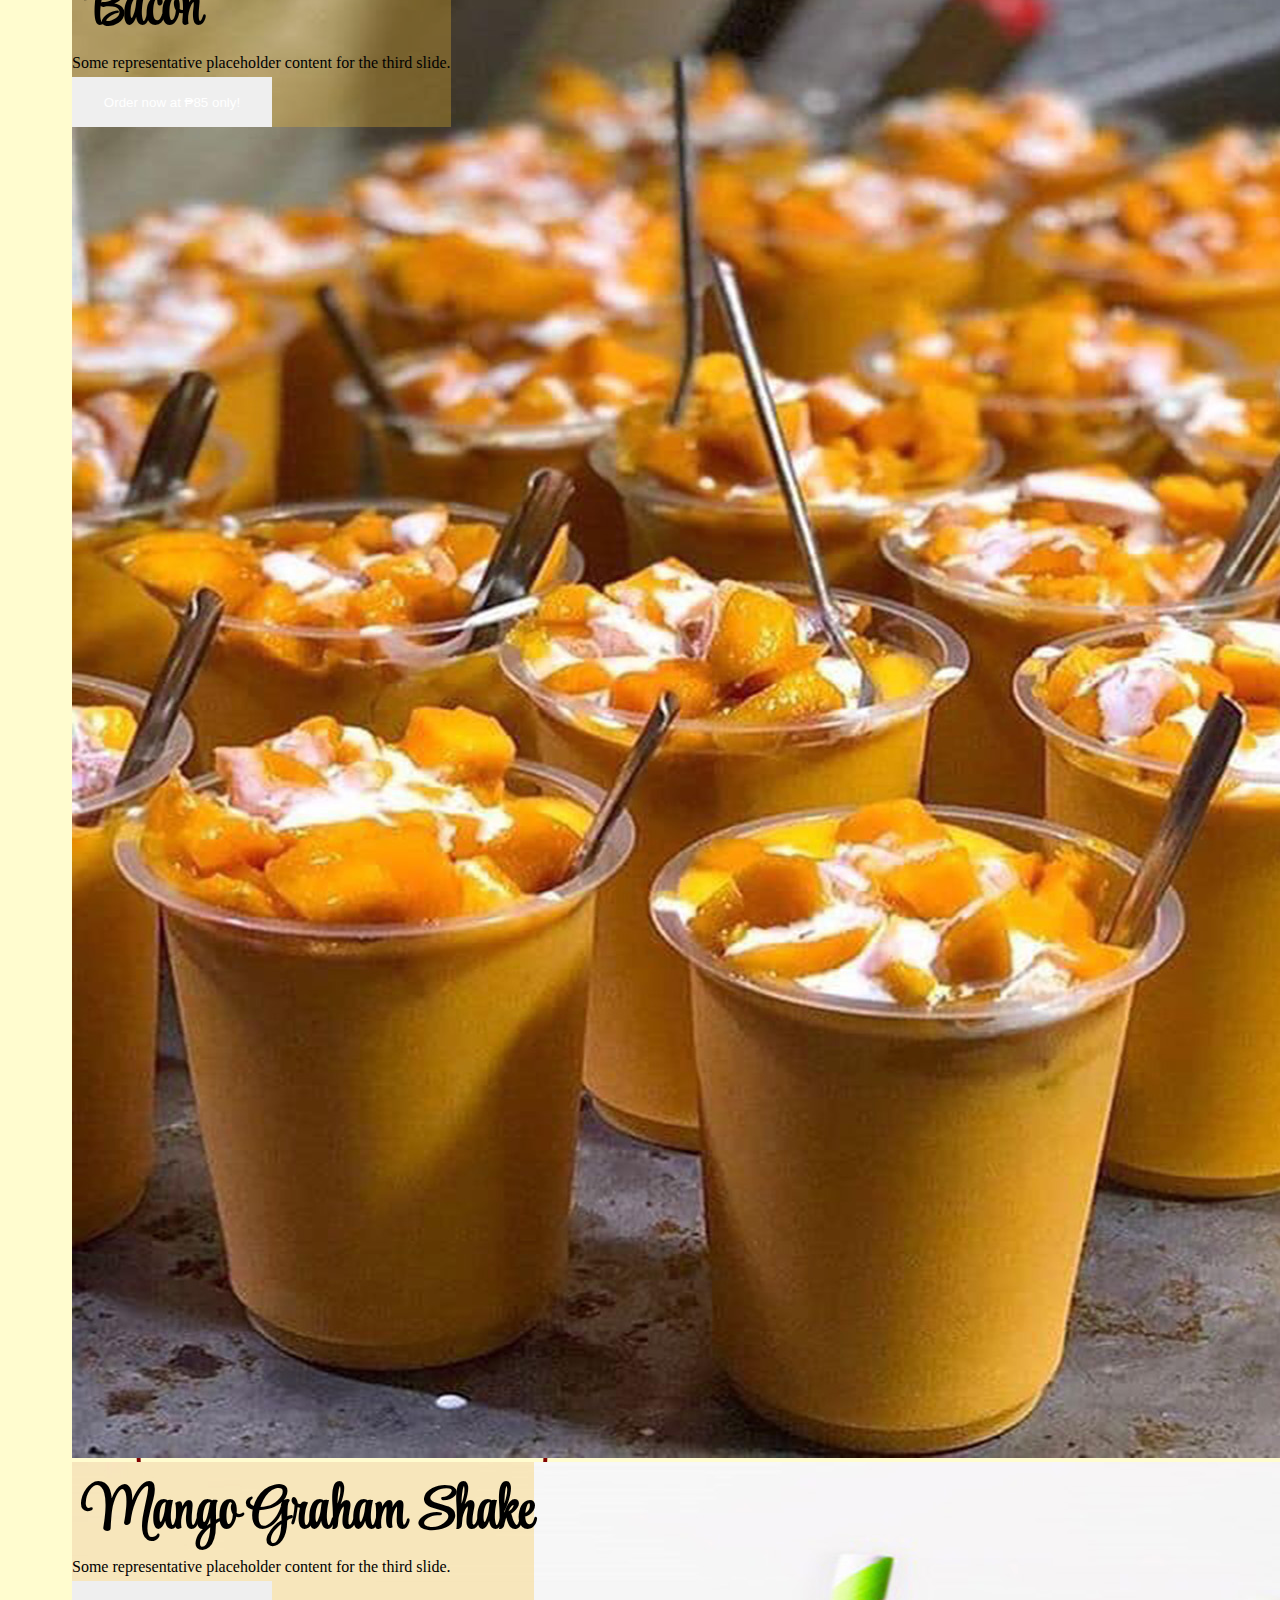
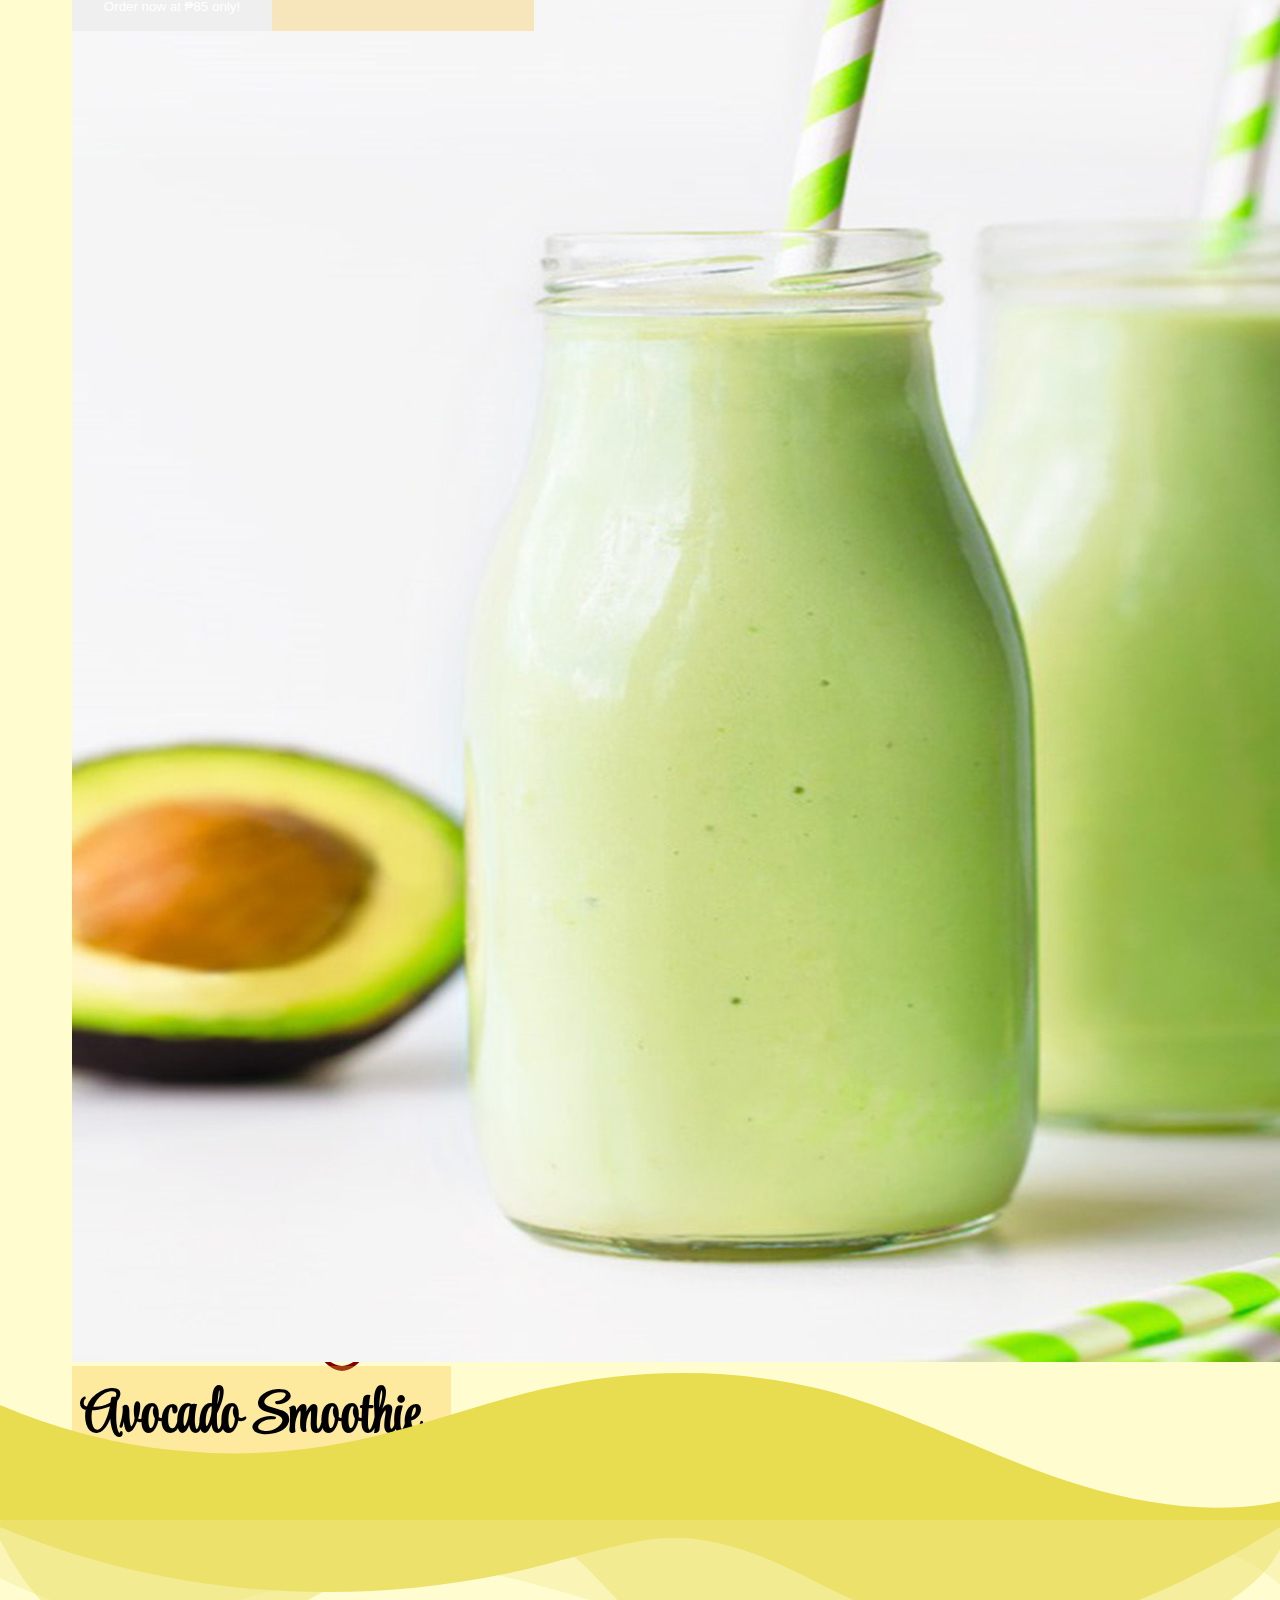
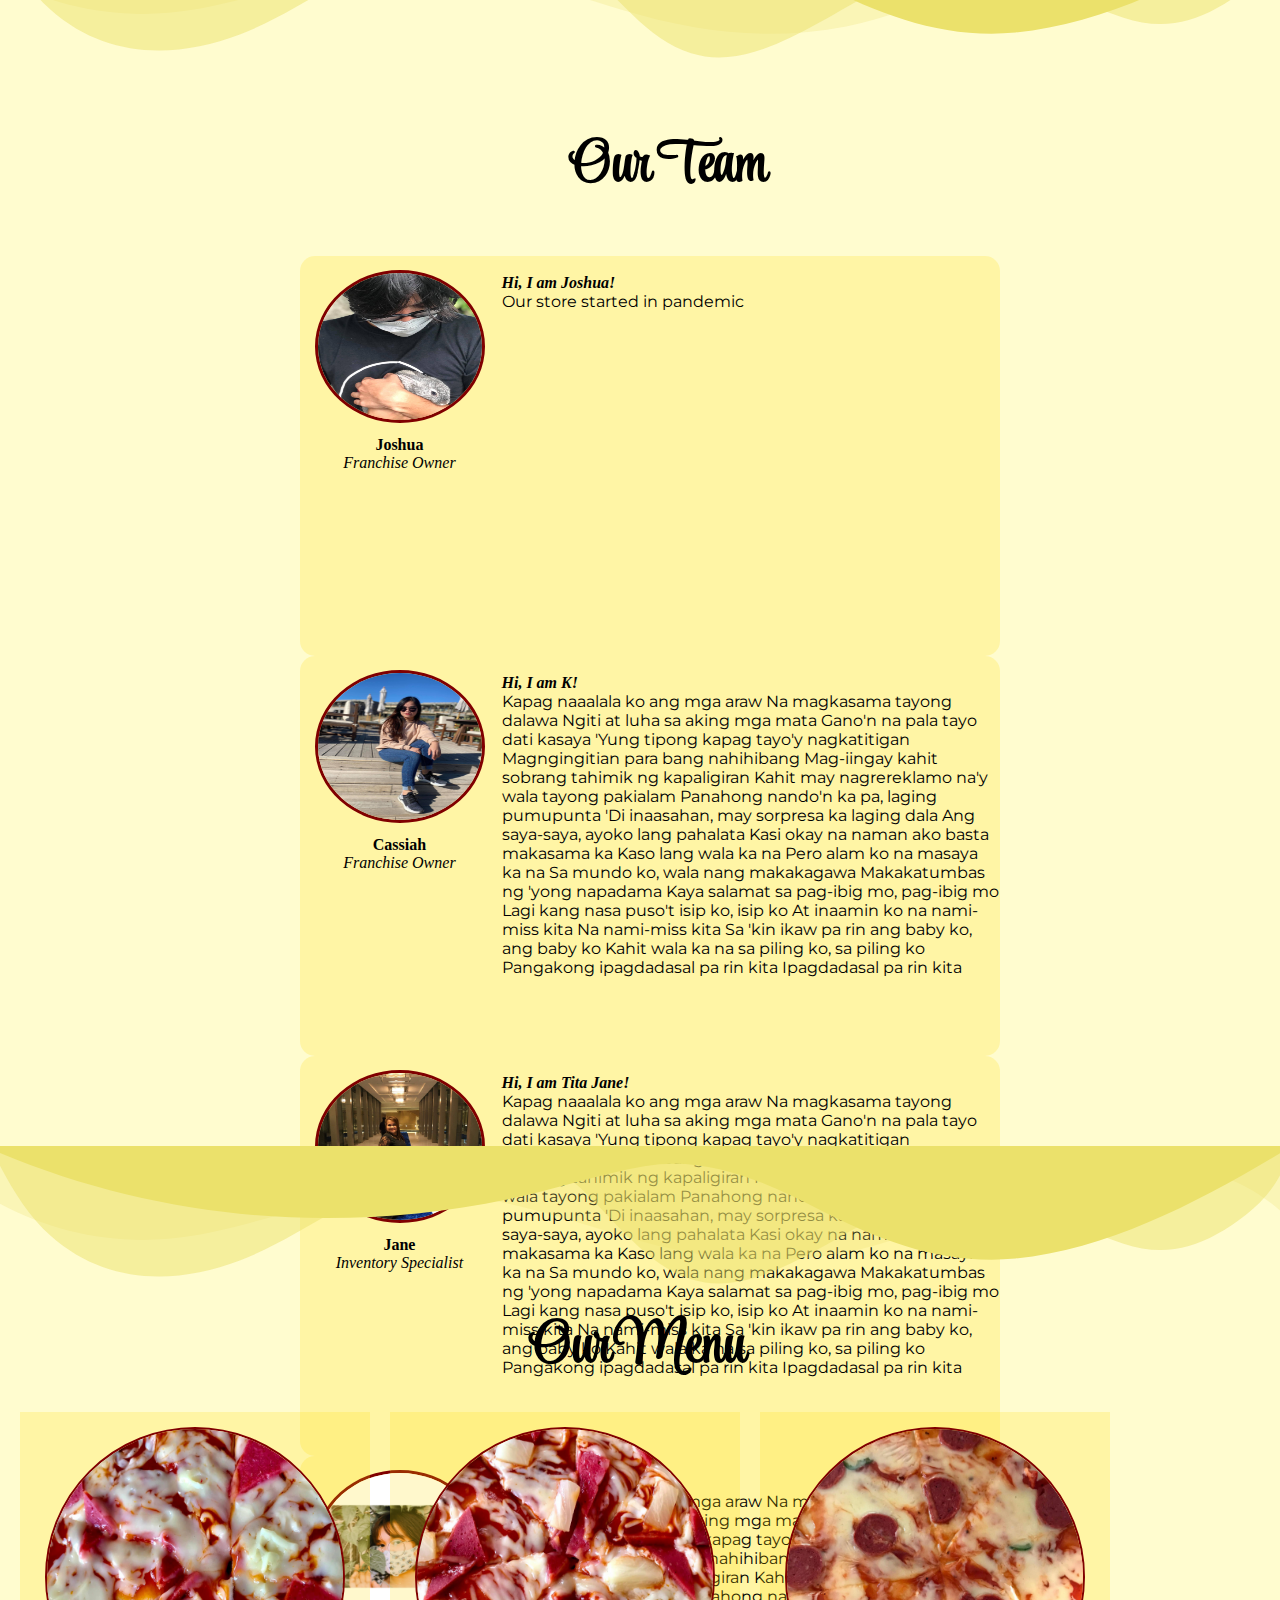
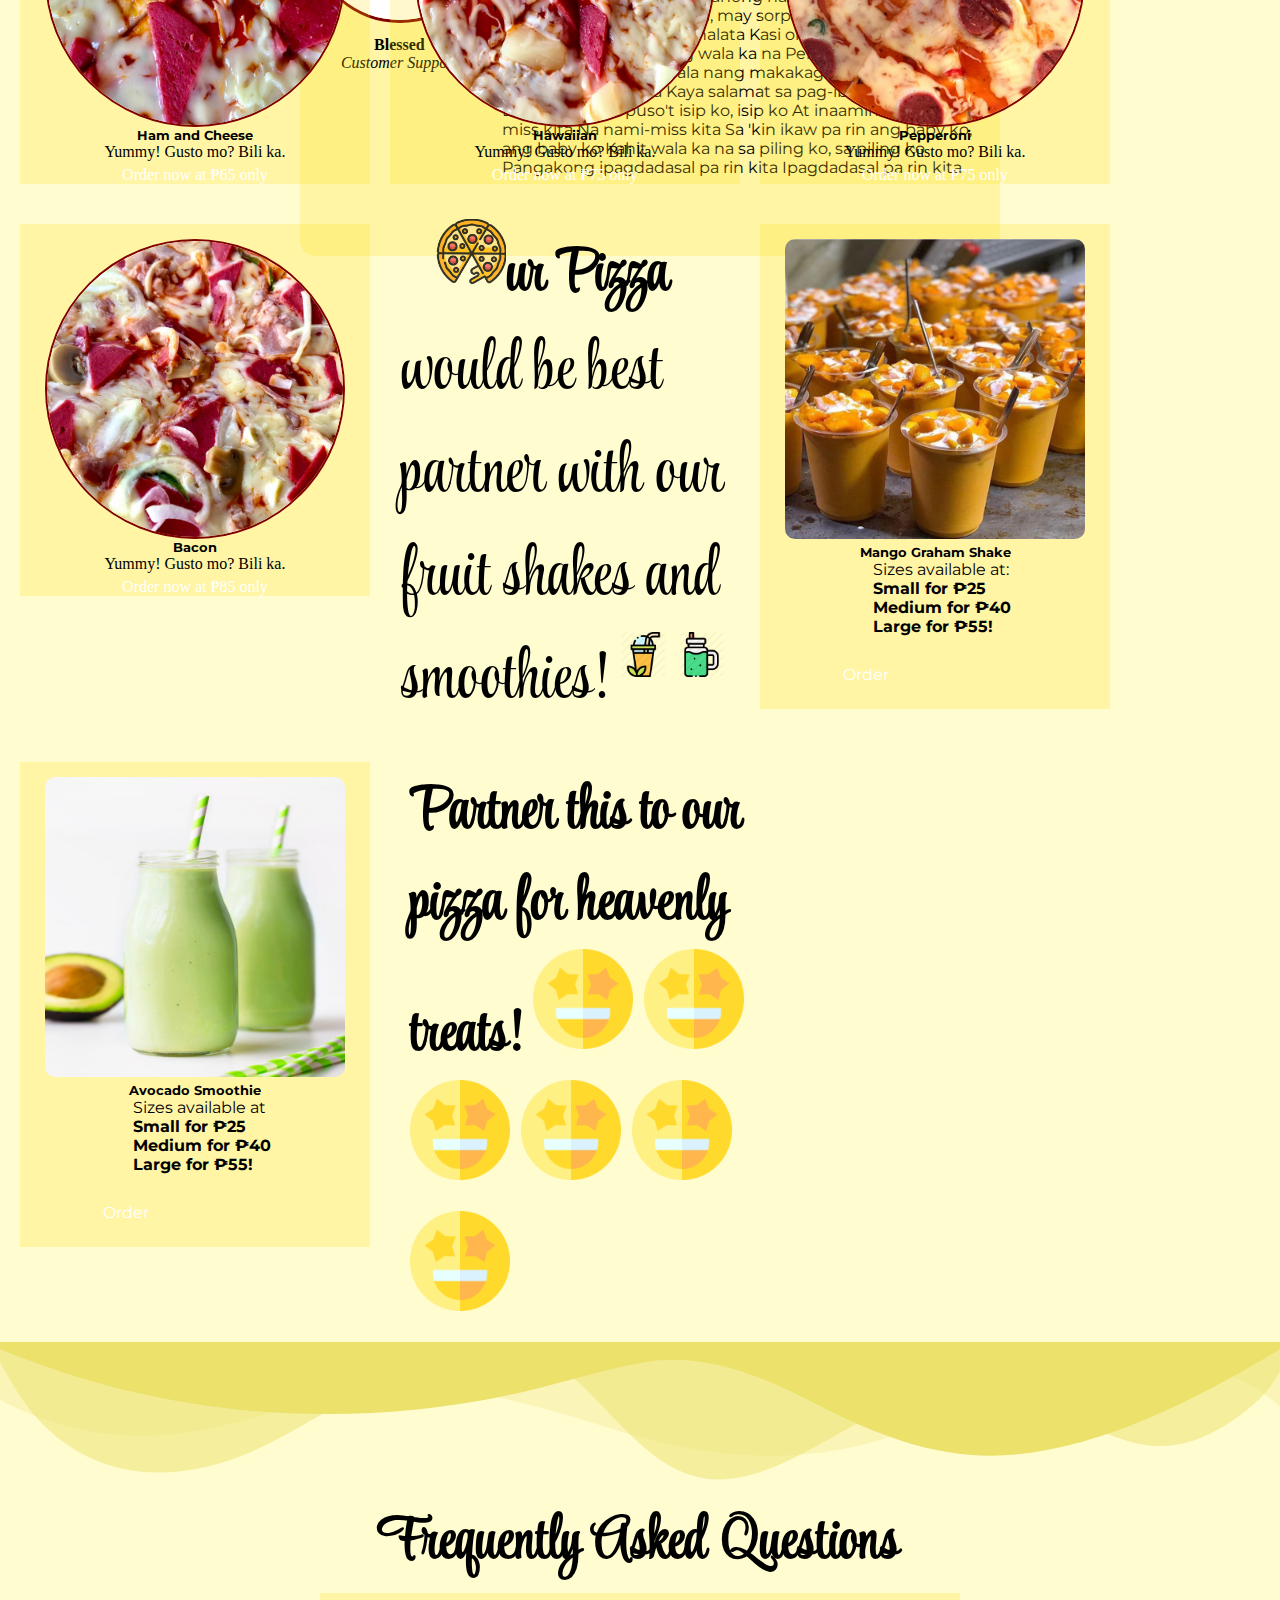
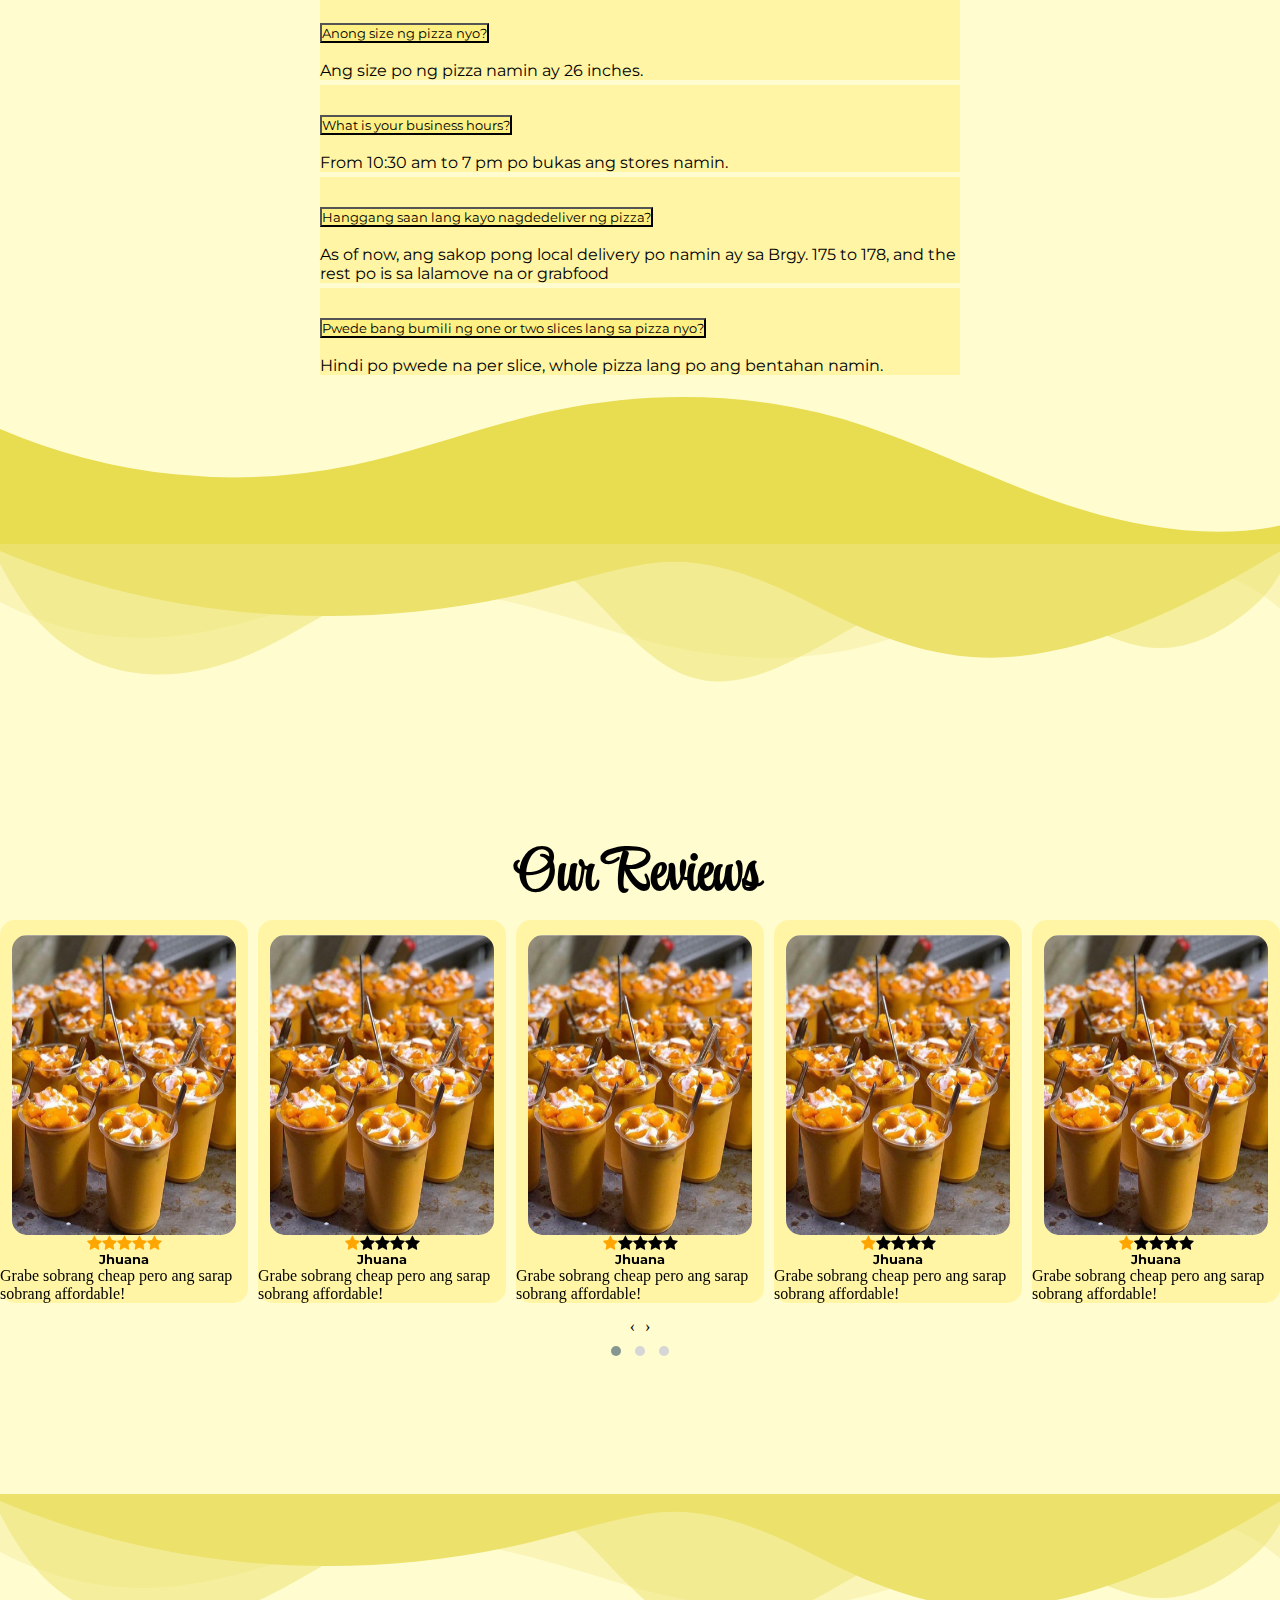
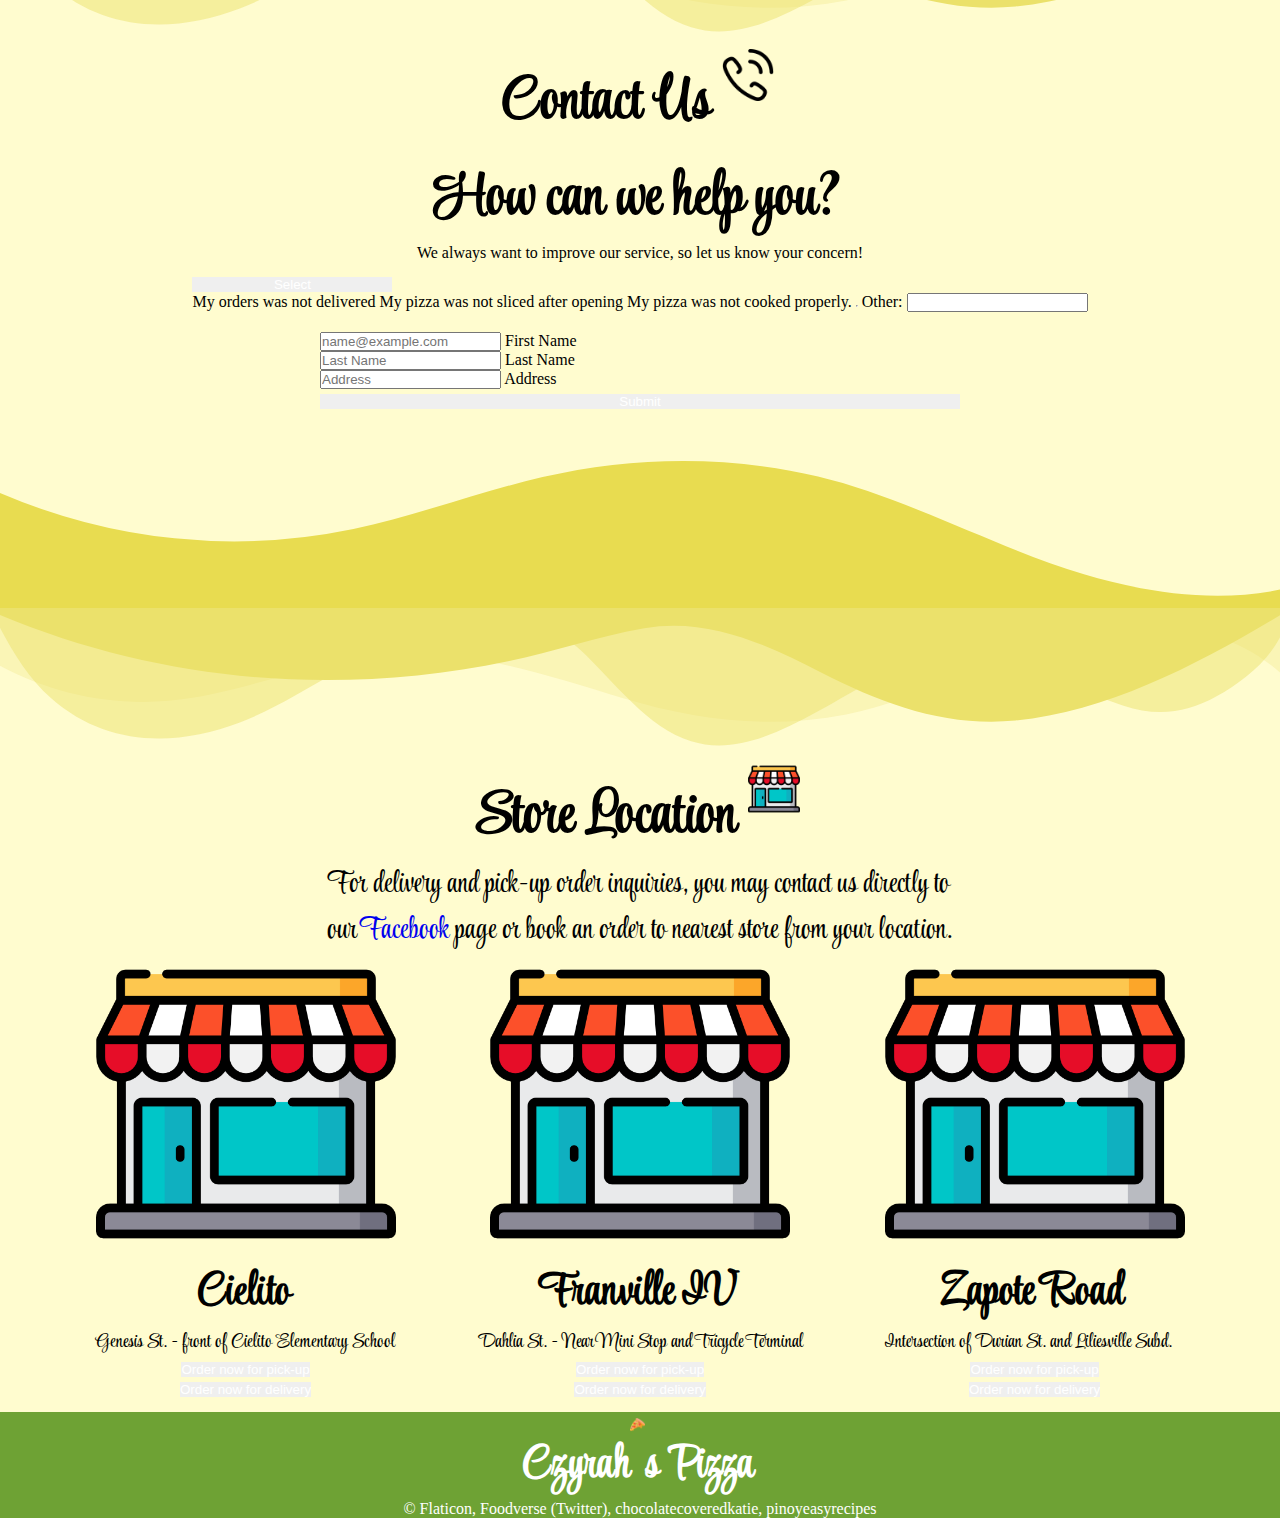
==== commit 577ccc4c: "Feat: Mobile responsive test." ====
--- a/project1/static-website.html
+++ b/project1/static-website.html
@@ -15,7 +15,8 @@
 <link rel="icon" href="./pizza-icon.png">
 
 </head>
-<body> 
+<body>  
+    <div class="whole-container">
             <div class="container-fluid sticky-top animate__animated animate__bounce animate__delay-2s">
                 <header>
                     <h1>Czyrah<img id="pizza-logo" src="./pizza.png" alt="Pizza Logo">s Pizza</h1>
@@ -25,8 +26,8 @@
                             <div class="hamburger-menu">
                                 <li><a href="#" class="btn btn-outline-warning">Home</a></li>
                                 <li><a href="#contact-us" class="btn btn-outline-warning">Contact Us <img src="./contact-logo.png" alt="contact logo"></a></li>
-                                <li><a href="#delivery" class="btn btn-outline-warning">Stores <img src="./store-logo.png" alt="delivery logo"></a></li>
-                                <li><a href="#" class="btn btn-outline-warning">Pick-Up Orders <img src="./pizza -logo.png" alt="pizza logo"></a></li>
+                                <li><a href="#delivery-2" class="btn btn-outline-warning">Stores <img src="./store-logo.png" alt="delivery logo"></a></li>
+                                <li><a href="#delivery-2" class="btn btn-outline-warning">Pick-Up Orders <img src="./pizza -logo.png" alt="pizza logo"></a></li>
                             </div>
                     </nav>
                 </header>
@@ -266,12 +267,6 @@
                 </div>
             </div>
         </section>
-         <!-- bottom wavy div -->
-         <div class="custom-shape-divider-bottom-1629042509">
-            <svg data-name="Layer 1" xmlns="http://www.w3.org/2000/svg" viewBox="0 0 1200 120" preserveAspectRatio="none">
-                <path d="M985.66,92.83C906.67,72,823.78,31,743.84,14.19c-82.26-17.34-168.06-16.33-250.45.39-57.84,11.73-114,31.07-172,41.86A600.21,600.21,0,0,1,0,27.35V120H1200V95.8C1132.19,118.92,1055.71,111.31,985.66,92.83Z" class="shape-fill"></path>
-            </svg>
-        </div>
          <!-- top wavy div -->
          <div class="custom-shape-divider-top-1629033731">
             <svg data-name="Layer 1" xmlns="http://www.w3.org/2000/svg" viewBox="0 0 1200 120" preserveAspectRatio="none">
@@ -659,7 +654,7 @@
     </div>
 </section>
 <section id="delivery">
-    <h2>Store Location <img src="./store-logo.png" alt=""></h2>
+    <h2 id="delivery-2">Store Location <img src="./store-logo.png" alt=""></h2>
     <div class="delivery-box">
         <div class="delivery-txt-container">
         <p class="delivery-paragraph">For delivery and pick-up order inquiries, you may contact us directly to our <a href="https://www.facebook.com/CzyrahsPizzaCielitoZapoteFranvilleIV" target="_blank"> Facebook </a> page or book an order to nearest store from your location. </p>
@@ -694,9 +689,10 @@
     <div class="container-fluid">
     <footer>
         <h4>Czyrah<img id="pizza-logo" src="./pizza.png" alt="Pizza Logo">s Pizza </h4>
-        <p>&copy; Flaticon, Foodverse (Twitter), chocolatecoveredkatie, pinoyeasyrecipes</p>
+        <p> &copy; Flaticon, Foodverse (Twitter), chocolatecoveredkatie, pinoyeasyrecipes</p>
     </footer>
     </div>
+</div>
 
 
     
--- a/project1/style.css
+++ b/project1/style.css
@@ -12,8 +12,16 @@
      box-sizing: border-box;
      margin: 0;
      padding: 0;
-     
- }
+ }
+
+ .whole-container {
+     display: flex;
+     flex-direction: column;
+     flex-wrap: wrap;
+ }
+
+
+
 
  .container-fluid {
     background-color: rgb(110,162,52);
@@ -312,6 +320,7 @@
     display: flex;
     flex-direction: column;
     align-items: center;
+    margin-left: 20px;
 }
 .owner-section {
     height: 100%;
@@ -327,7 +336,7 @@
     flex-direction: row;
     justify-content: space-around;
     width: 100%;
-    height: 1000px;
+    height: 890px;
     flex-wrap: wrap;
     margin-top: 20px;
 
@@ -592,7 +601,7 @@
 }
 
 .owl-carousel {
-    width: 80%;
+    width: 100%;
     display: flex;
     justify-content: center;
     align-items: center;
@@ -677,7 +686,10 @@
     align-items: center;
     flex-direction: column;
     margin-bottom: 15px;
-}
+    
+}
+
+
 #delivery > h2 > img {
     height: 52px;  
     margin-bottom: 16px;
@@ -755,7 +767,14 @@
     color: white;
 
 }
+
 /* end of footer */
+
+.whole-container {
+    display: flex;
+    justify-content: center;
+    flex-direction: column;
+}
 
 /* end of our menu container  */
  /* custom divider */
@@ -868,28 +887,59 @@
 
      }
 
+
+
+
+
+
      /* tablet */
      @media only screen and (max-width: 768px) {
+
+        * {
+            box-sizing: border-box;
+            margin: 0;
+            padding: 0;
+        }
+        /* body::-webkit-scrollbar {
+            display: none;
+        }
+        */
         header {
             display: flex;
             flex-direction: column;
             flex-wrap: wrap;
             justify-content: center;
             align-items: center;
-            width: 100%;
+            width: 105%;
             color: white;
-         }
+            resize: none;
+         }
+         footer {
+            display: flex;
+            justify-content: center;
+            flex-direction: column;
+            align-items: center;
+            color: white;
+        }
+
          .container-fluid {
-                width: 1000px;
+                width: 120%;
                 display: flex;
                 justify-content: flex-start;
                 align-items: flex-start;
-         }
-    
-    
+                position: sticky;
+
+         }
+    
+         body {
+             width: 105%;
+         }
+         .custom-shape-divider-top-1629033731 {
+             width: 120%;
+         }
     
          nav {
-             width: 100%;
+             width: 120%;
              display: flex;
              justify-content: center;
              flex-wrap: wrap;
@@ -1007,13 +1057,33 @@
             width: 100%;
         }
         .card {
-            width: 500px;
+            width: 150%;
         }
 
         .card-shake-txt, .card-shake-txt2 {
         order: -1;
-        width: 20%;
-        }
+        }
+
+        .reviews-section {
+            display: flex;
+            justify-content: center;    
+            align-items:
+        }
+        .owl-carousel {
+            display: flex;
+            justify-content: center;
+            border: 2px solid black;
+        }
+        .card2 {
+            width: 100%; 
+        }
+        .our-team-section {
+            display: flex;
+            flex-direction: column;
+            align-items: center;
+            margin-left: 50px;
+        }
+
 
      }
     
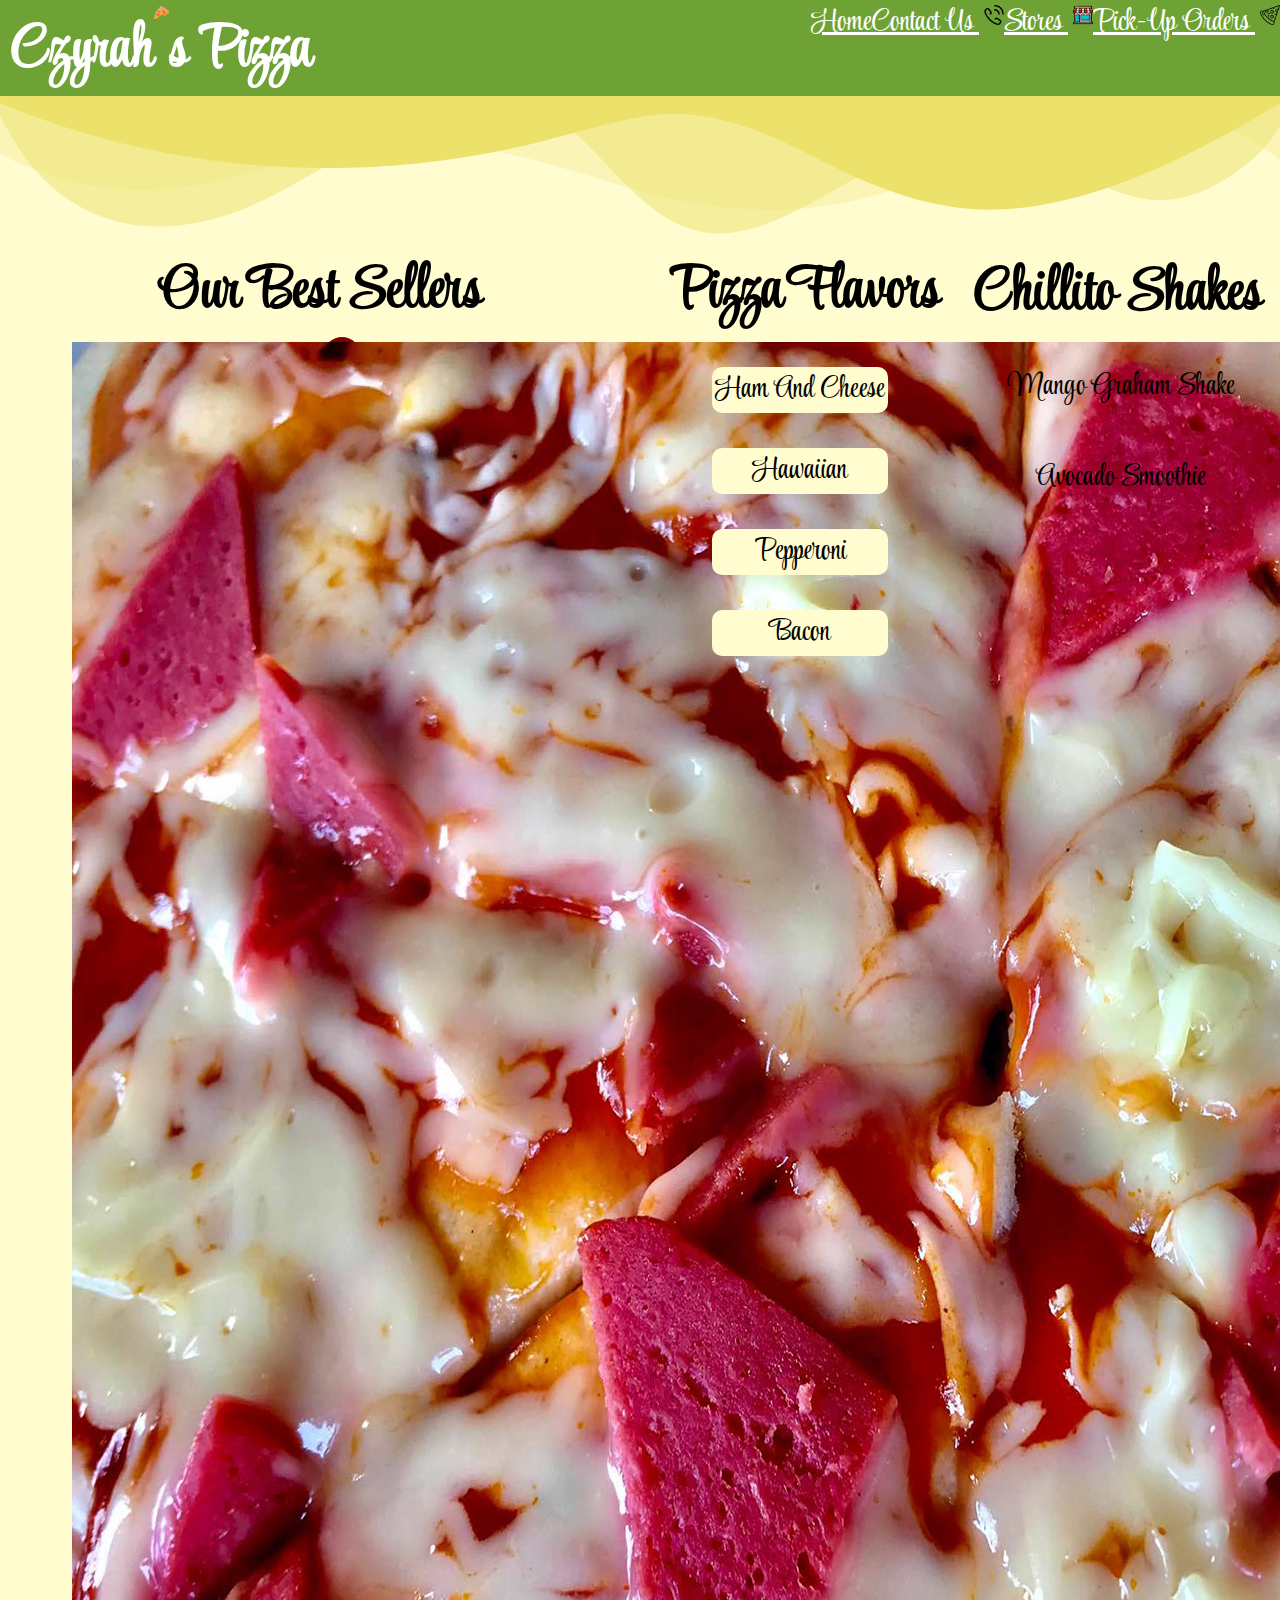
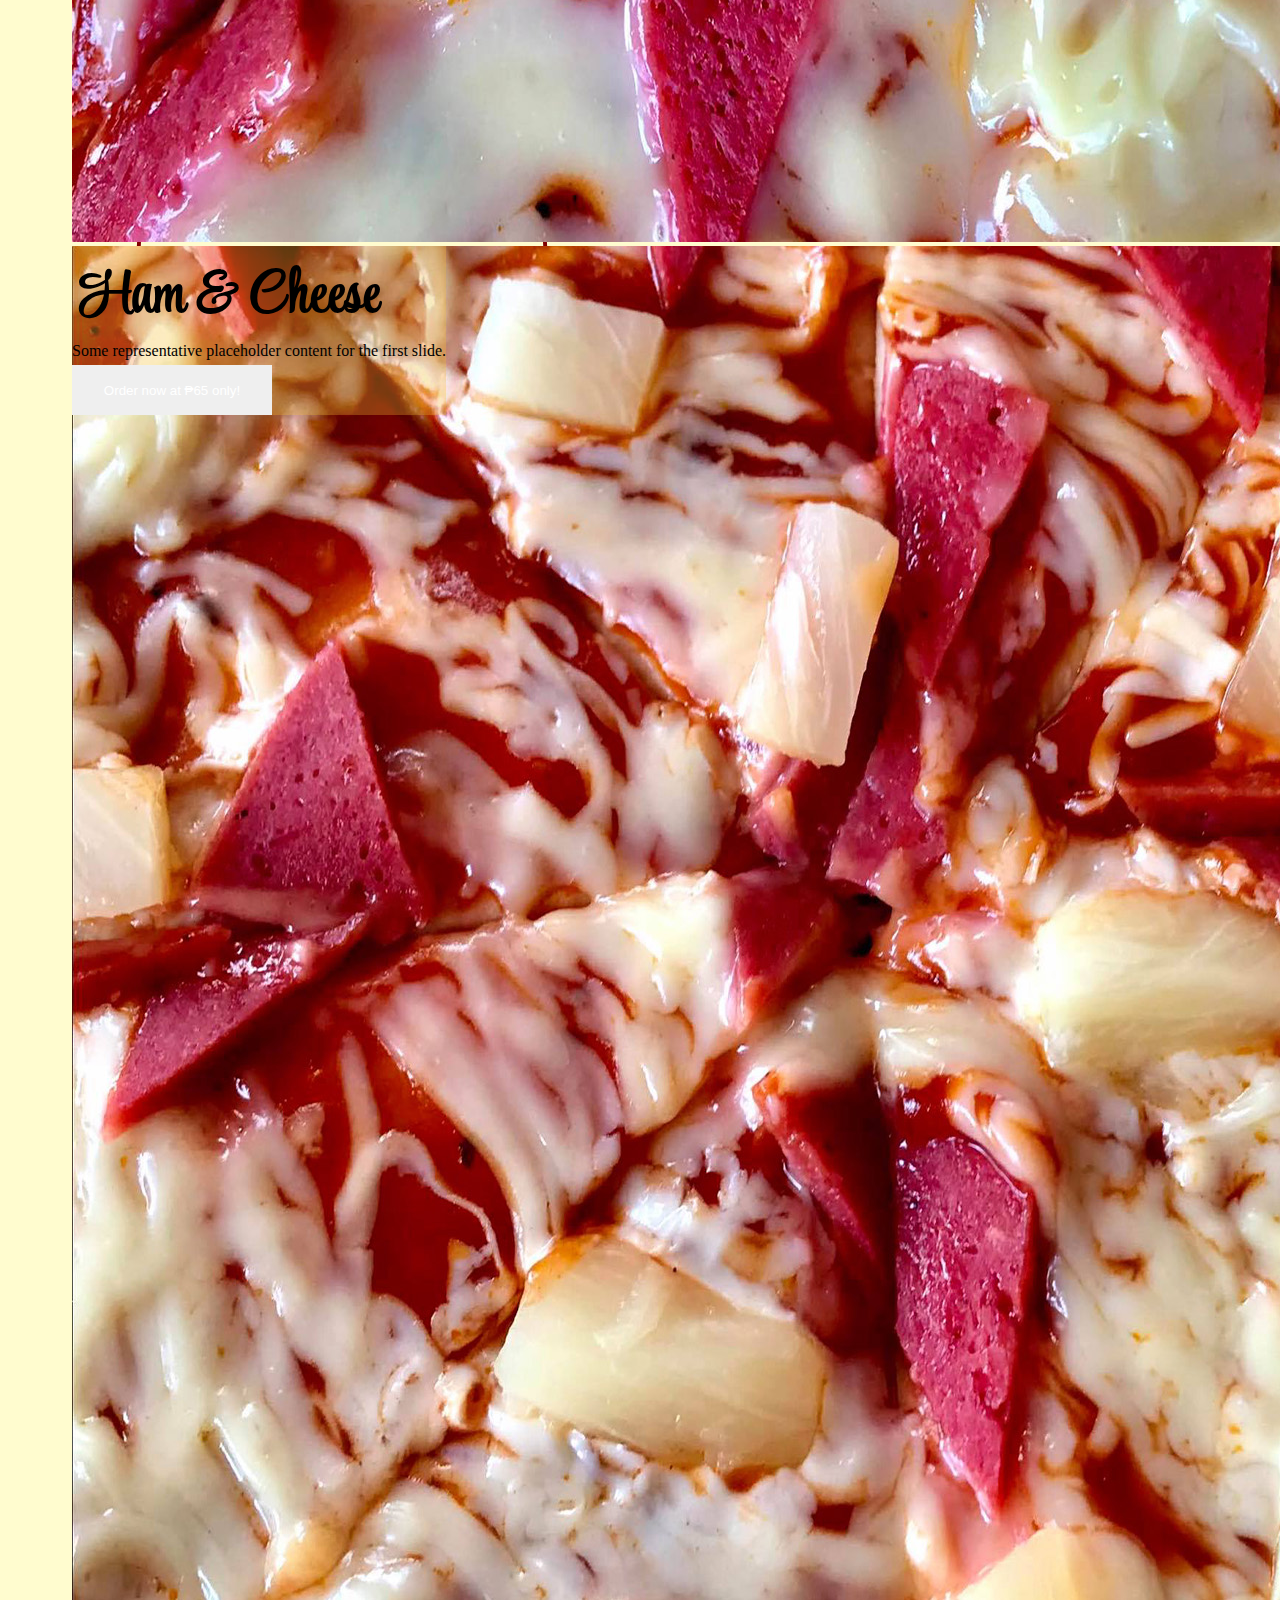
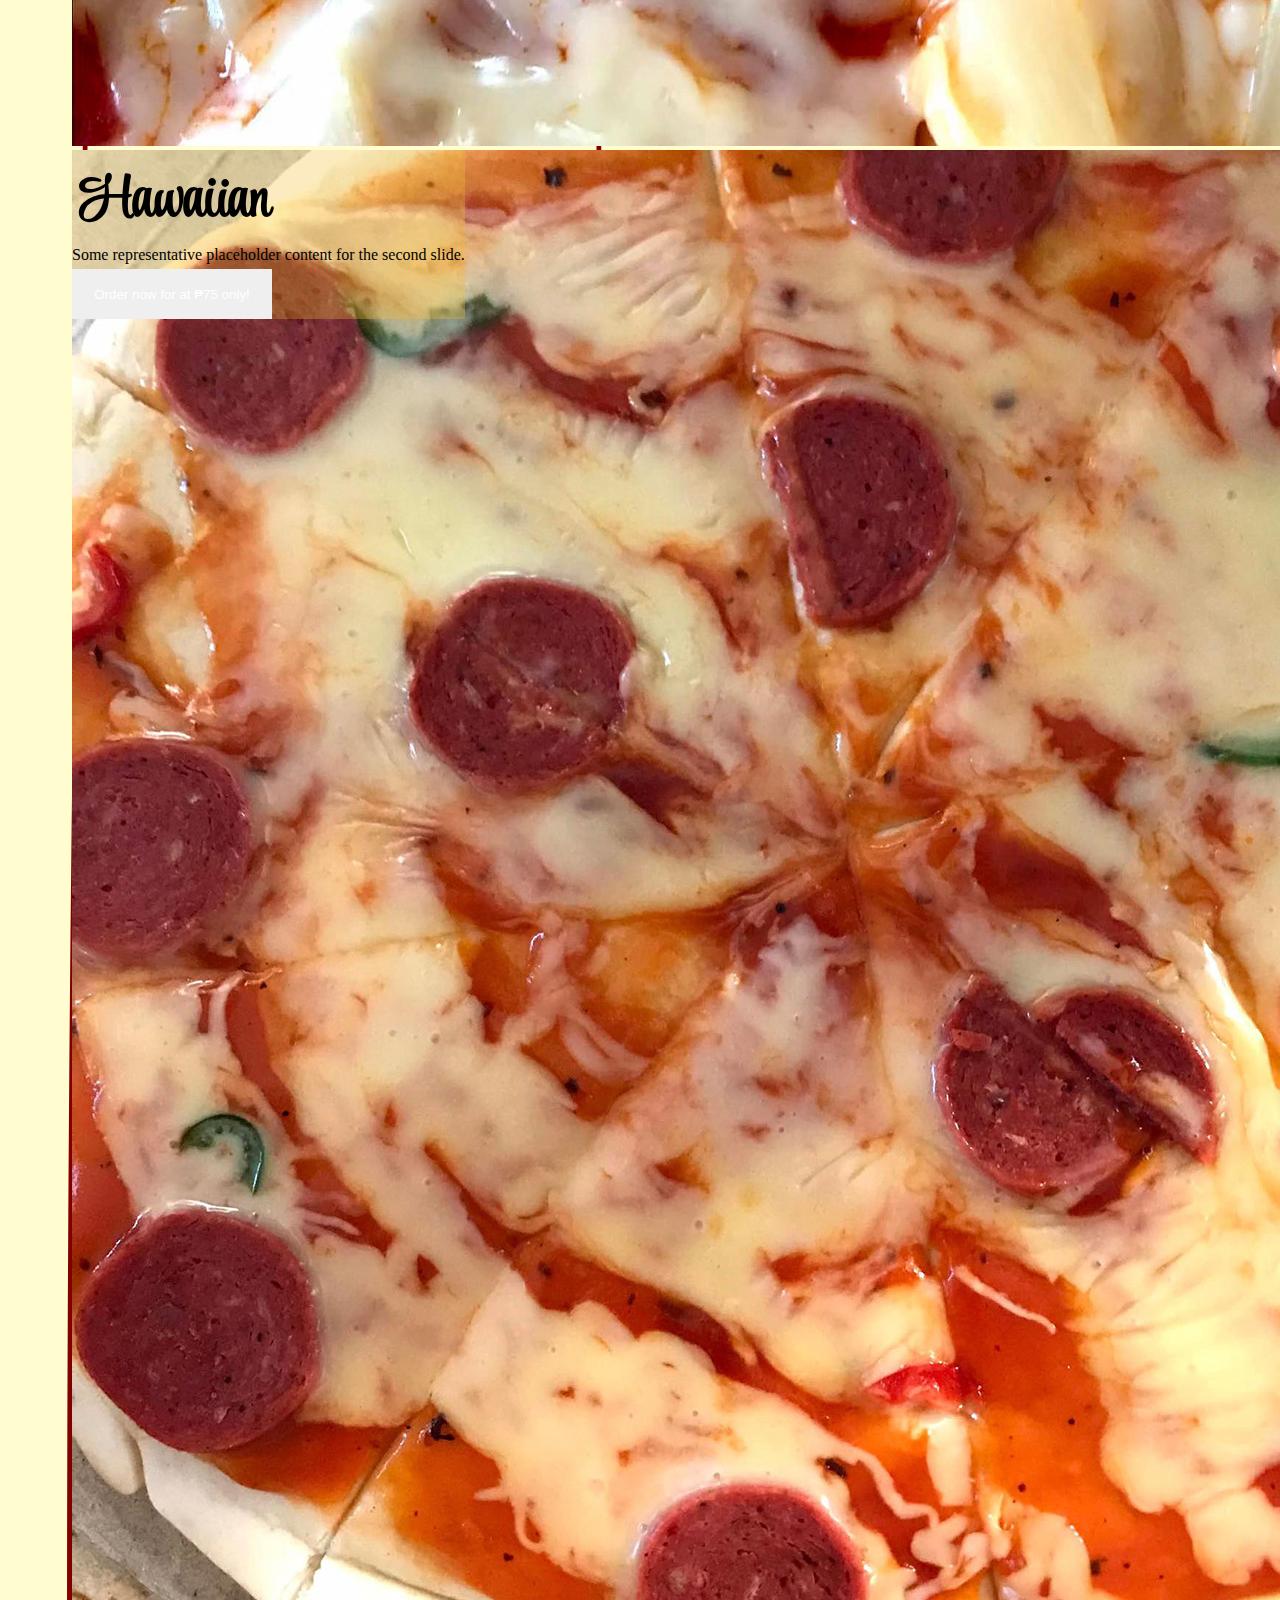
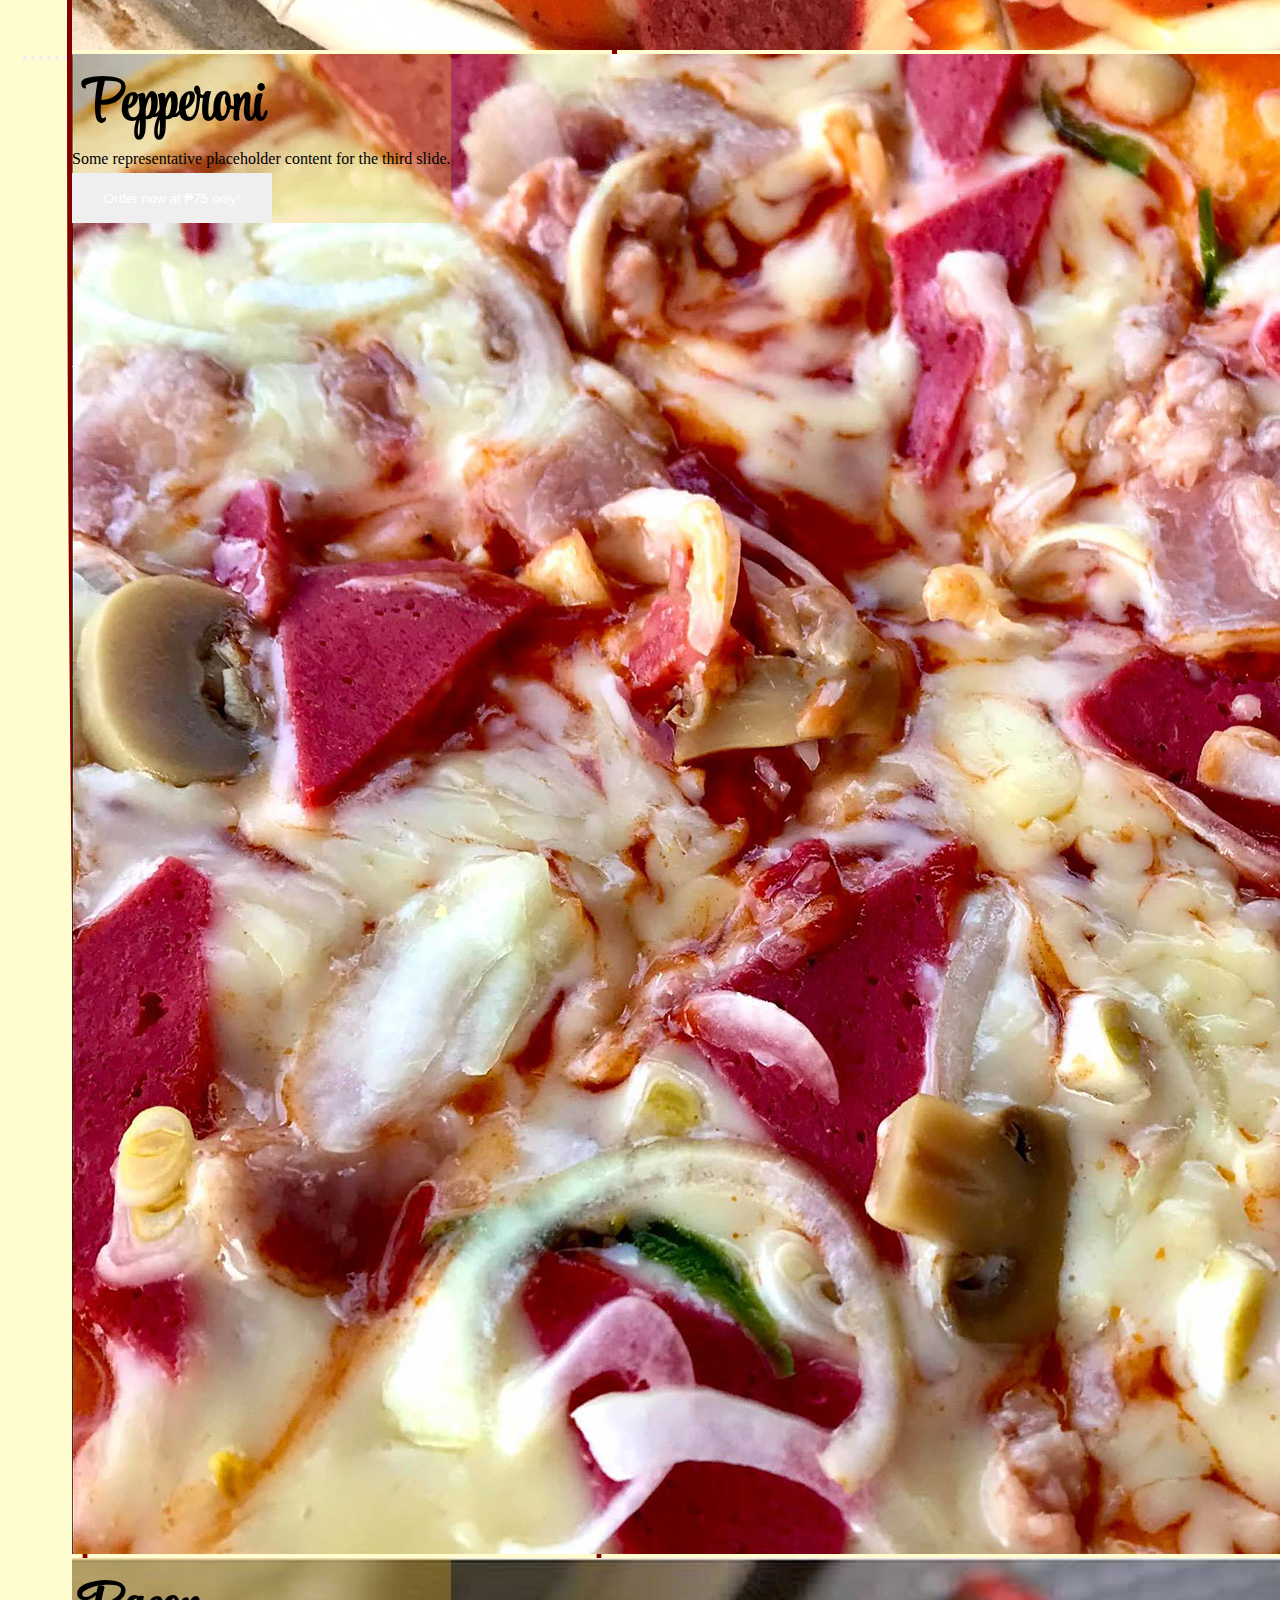
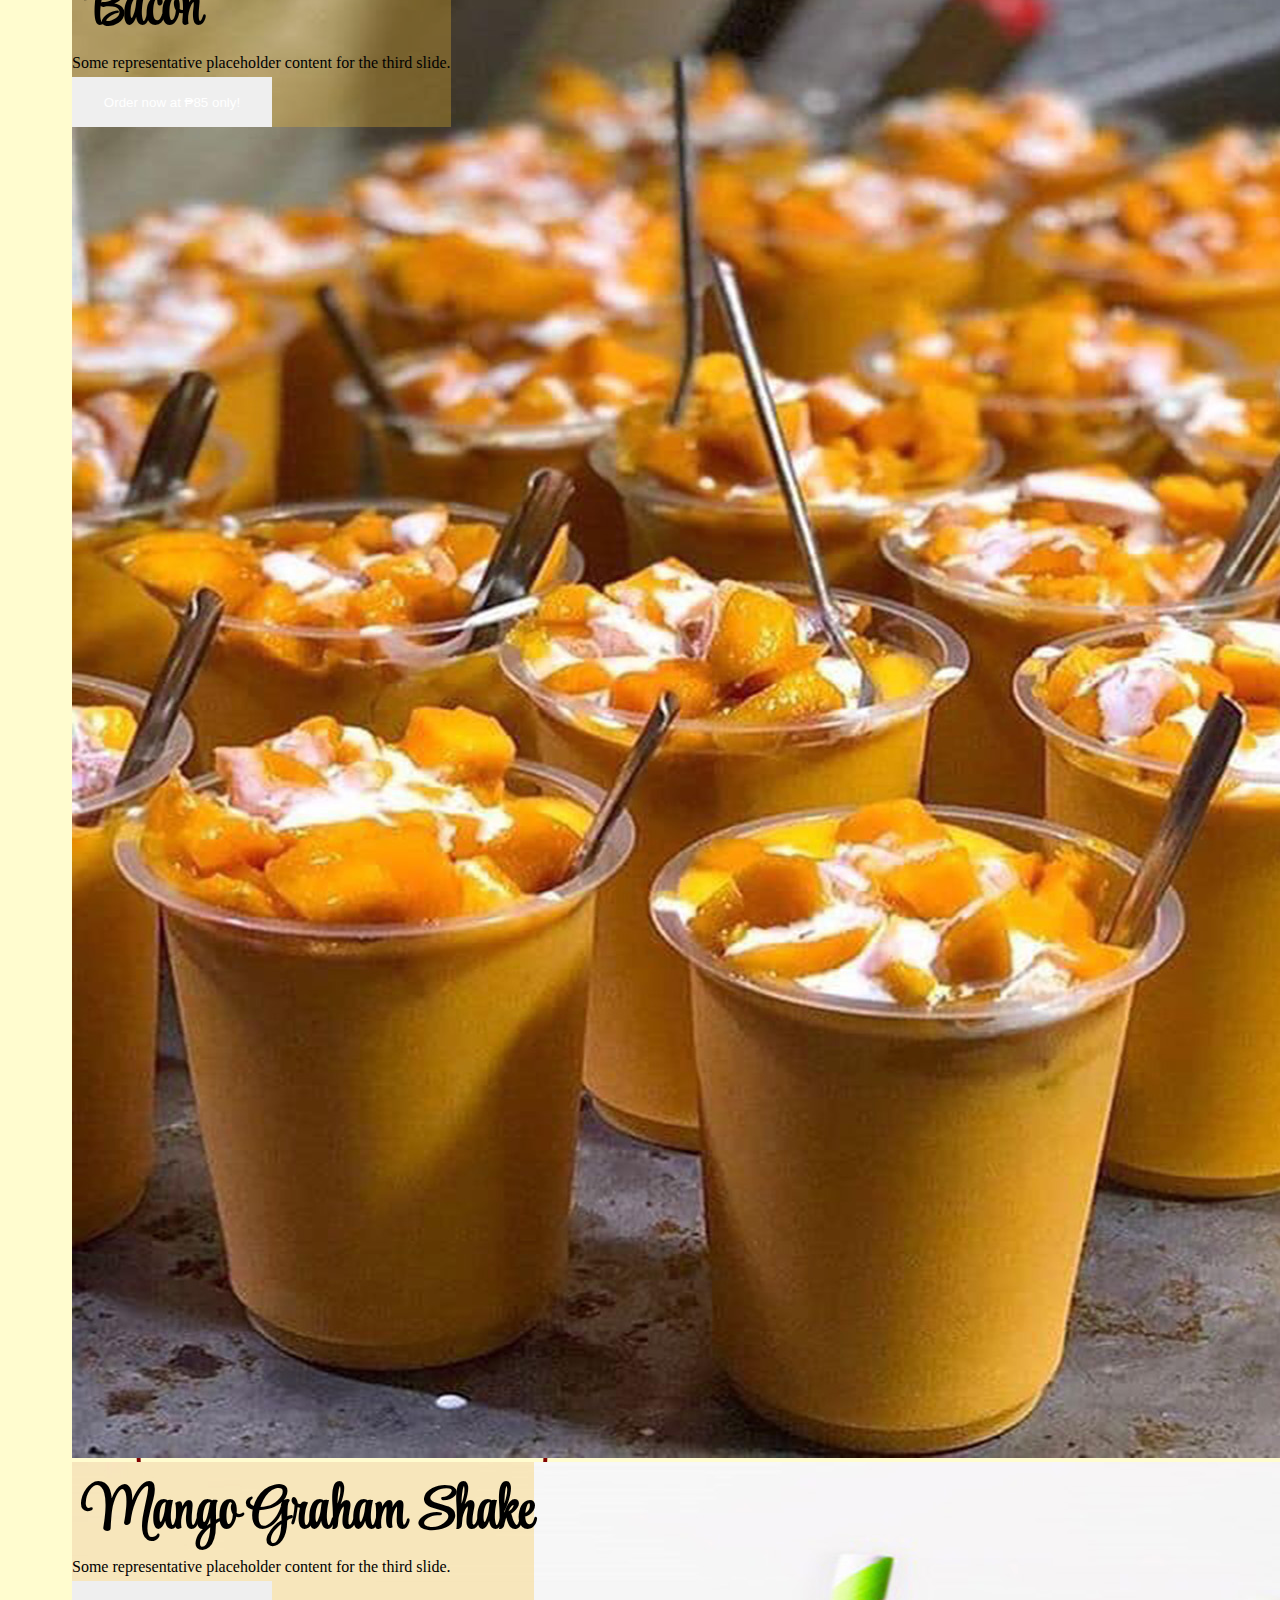
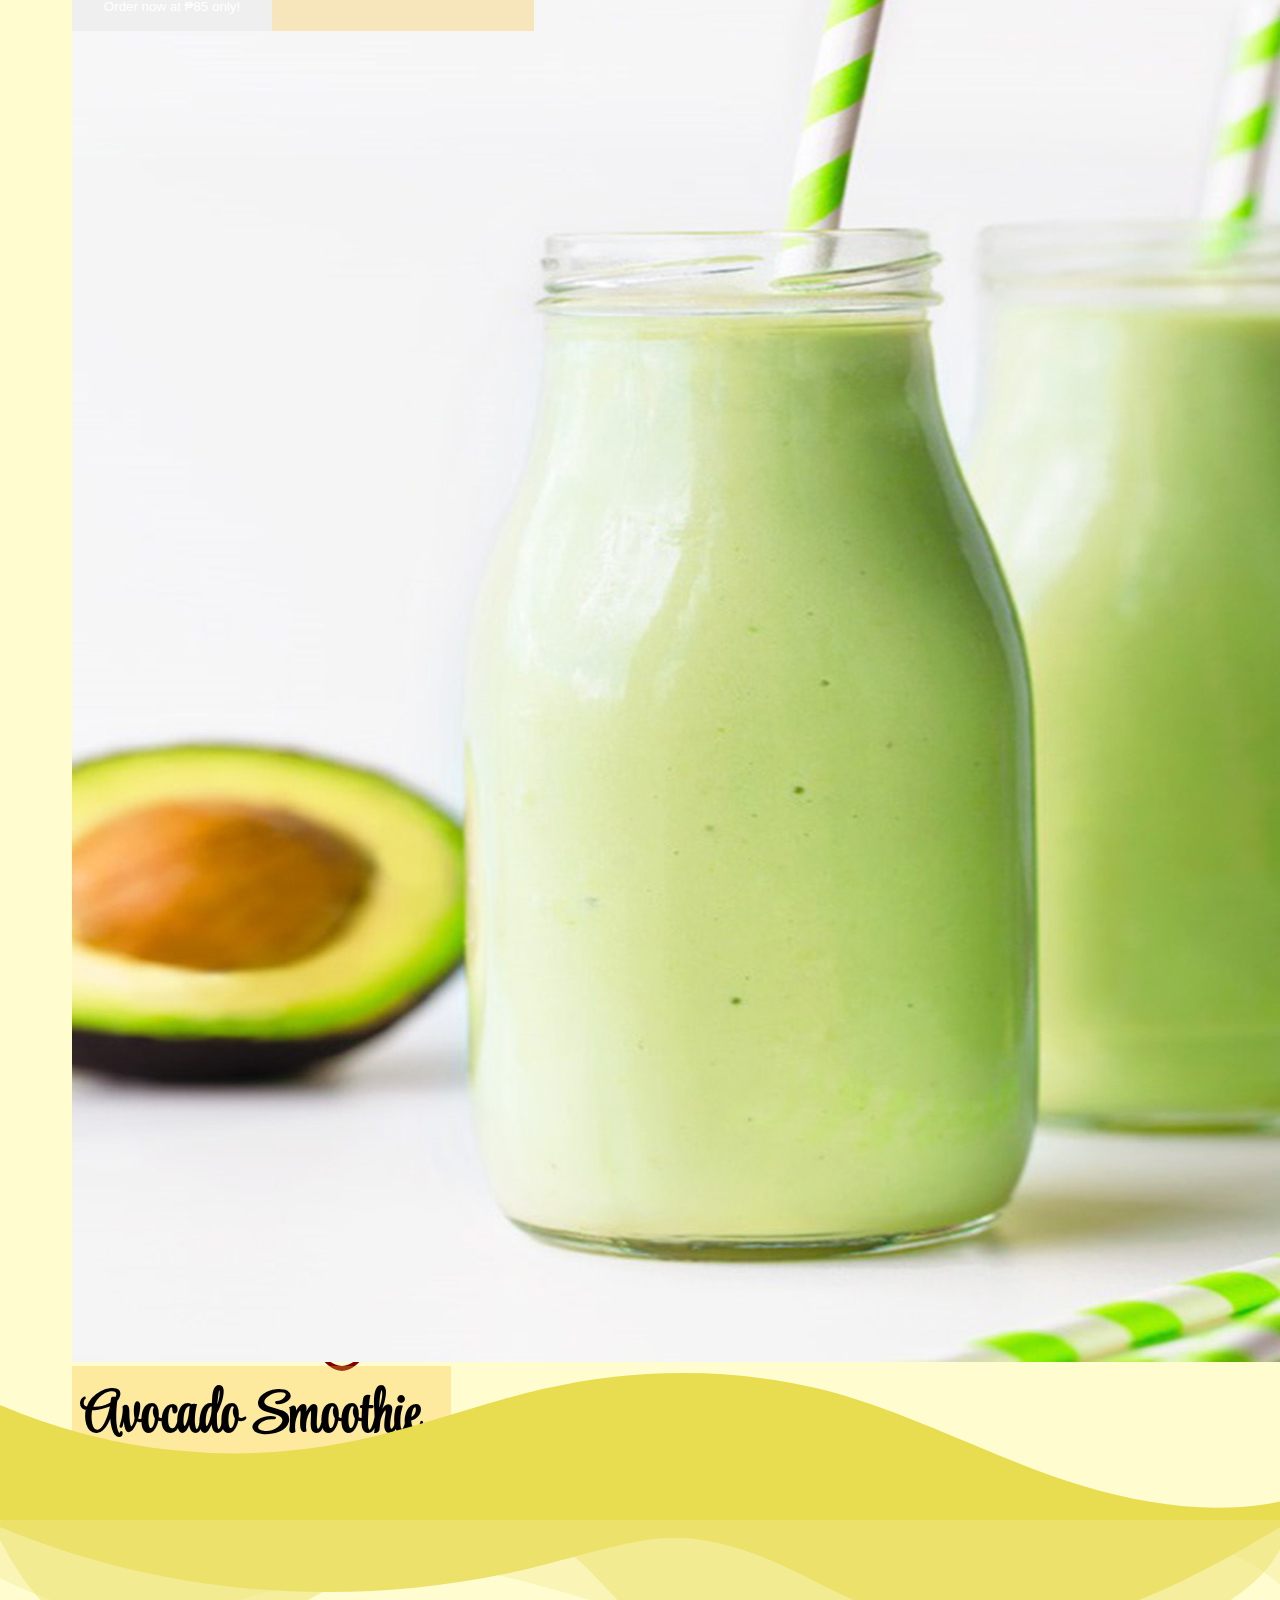
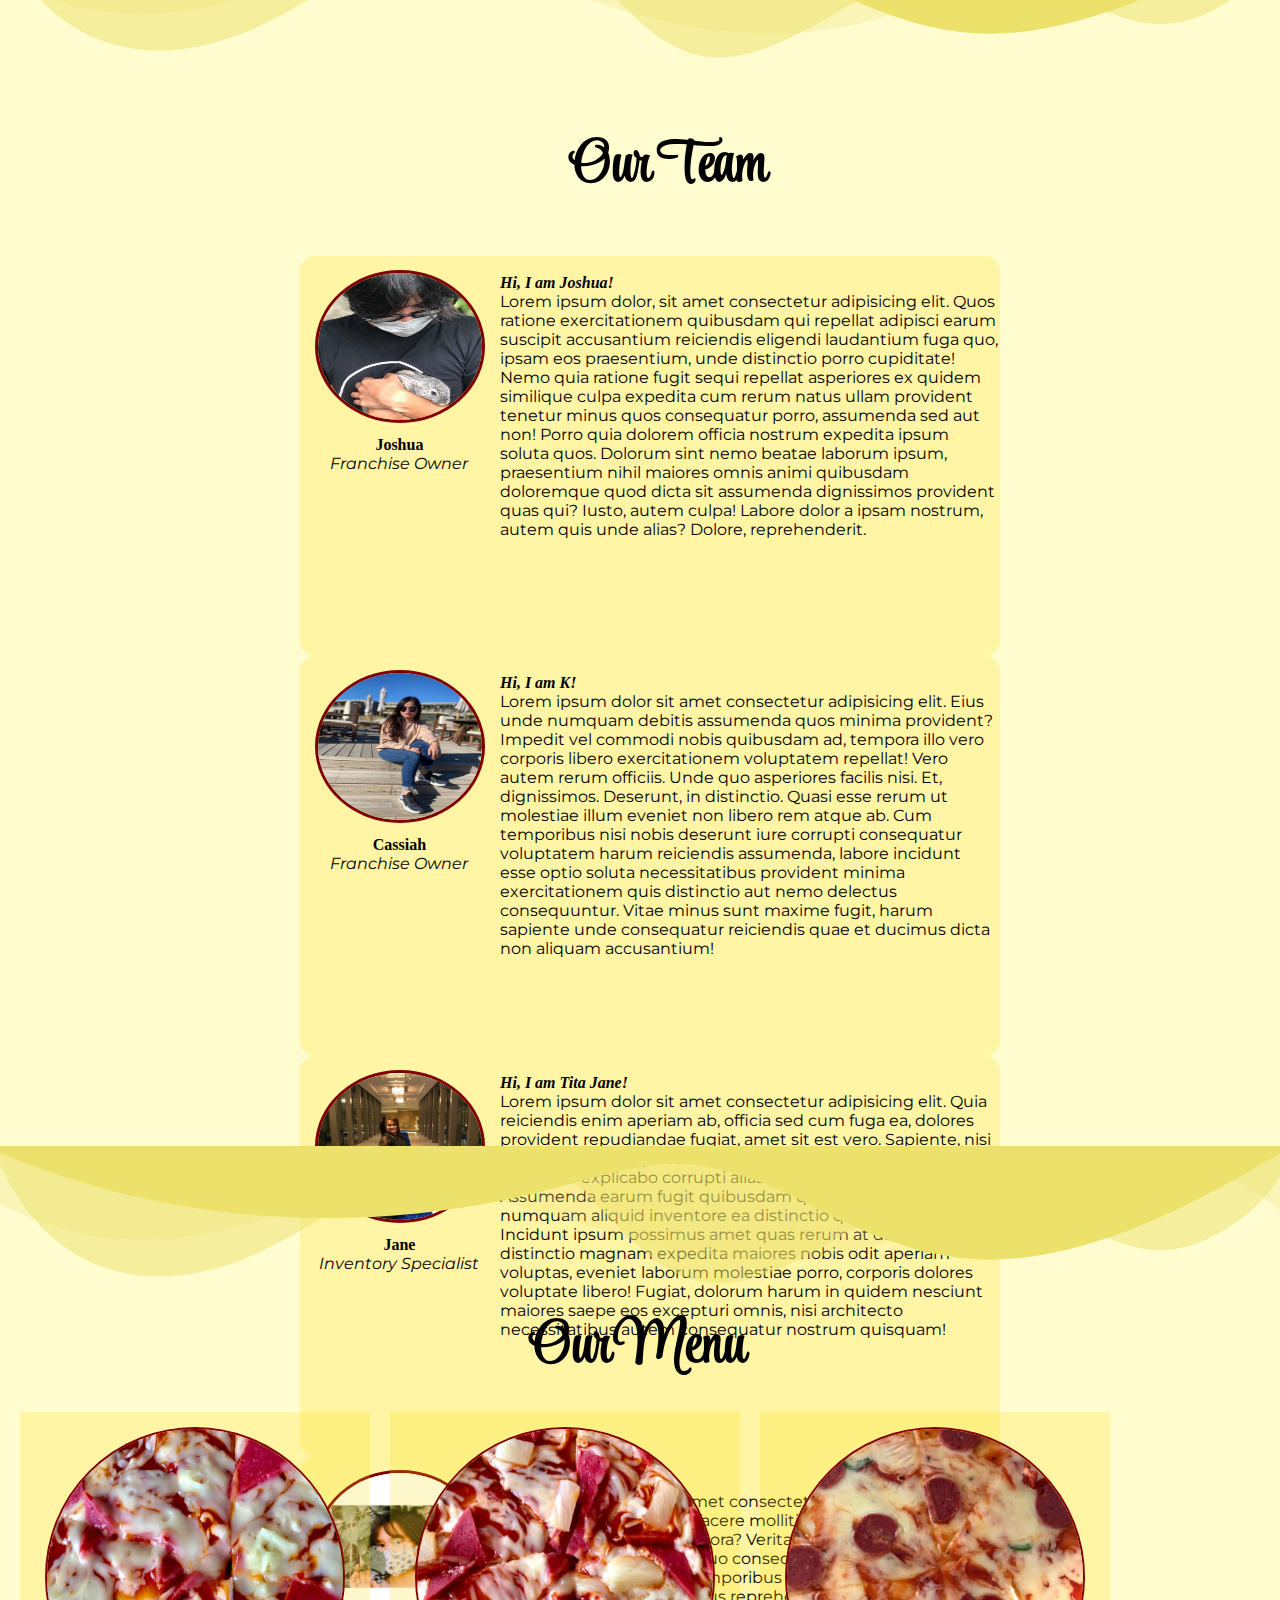
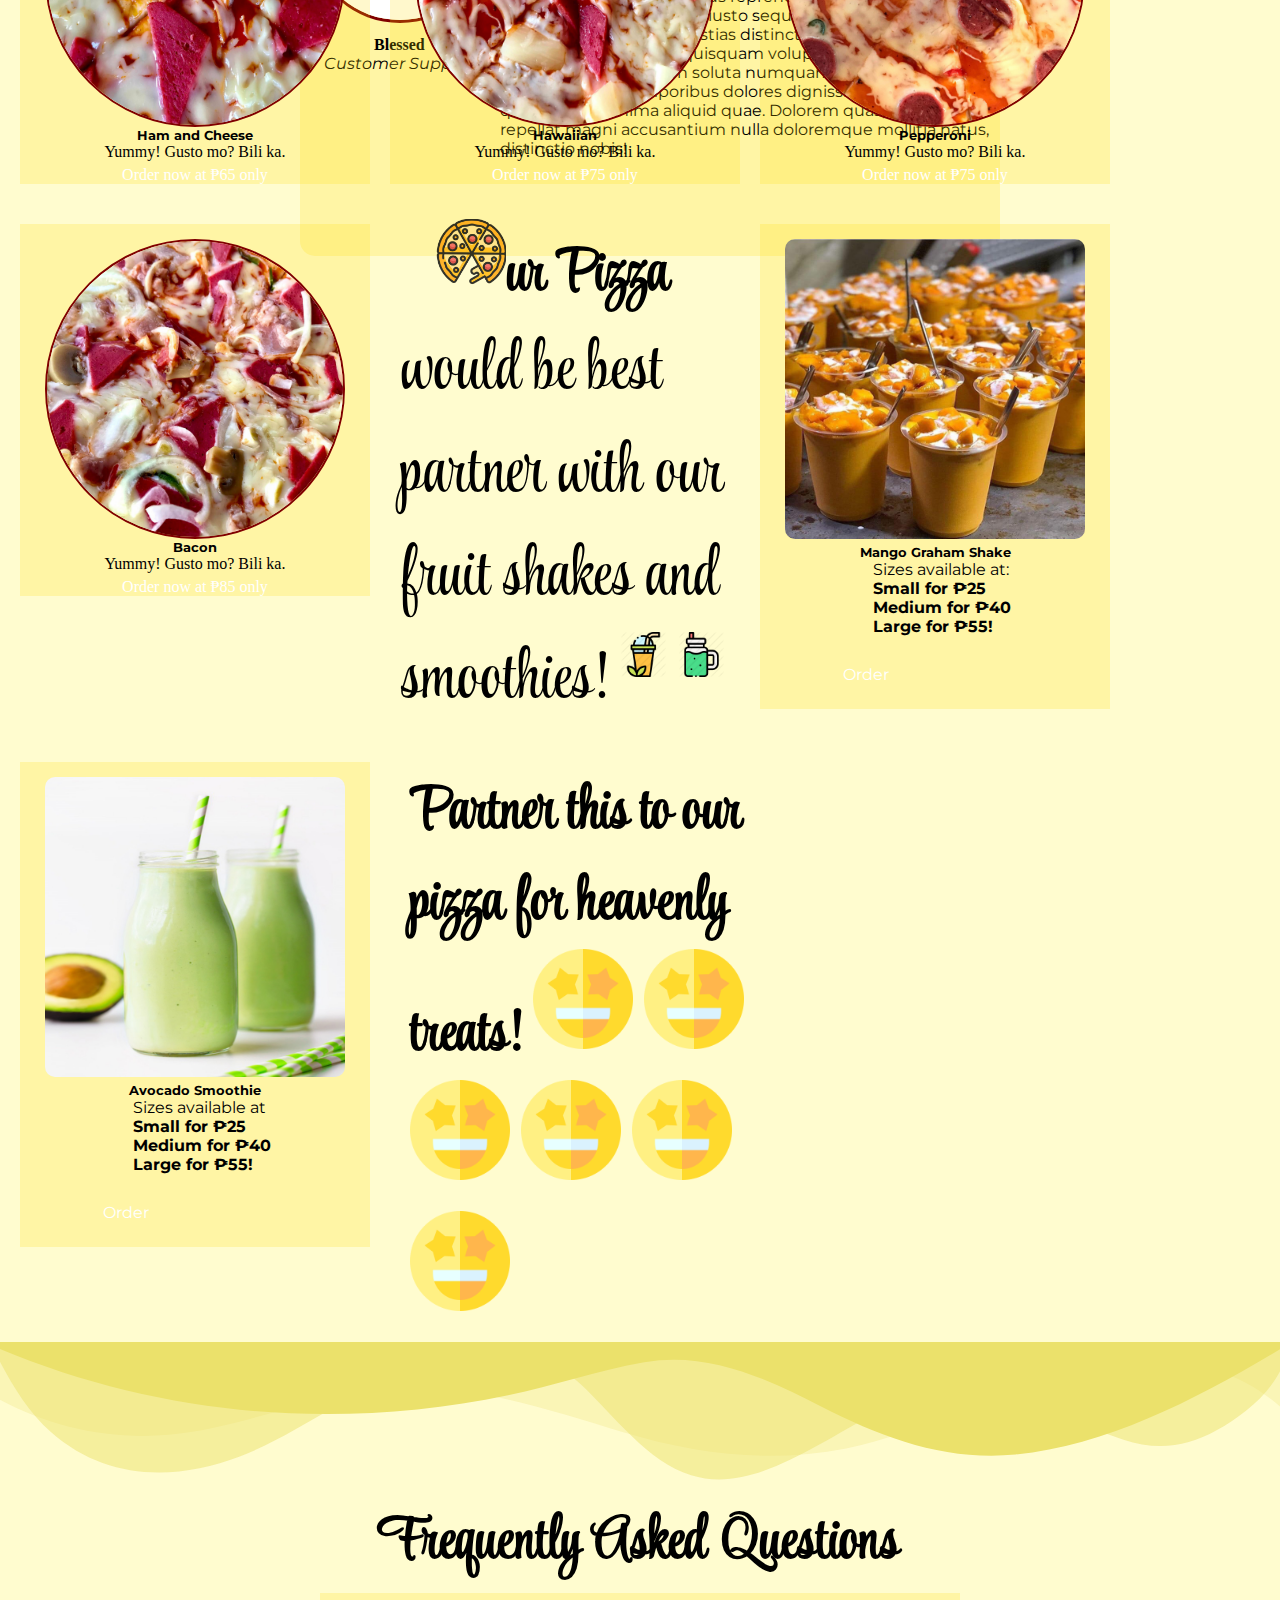
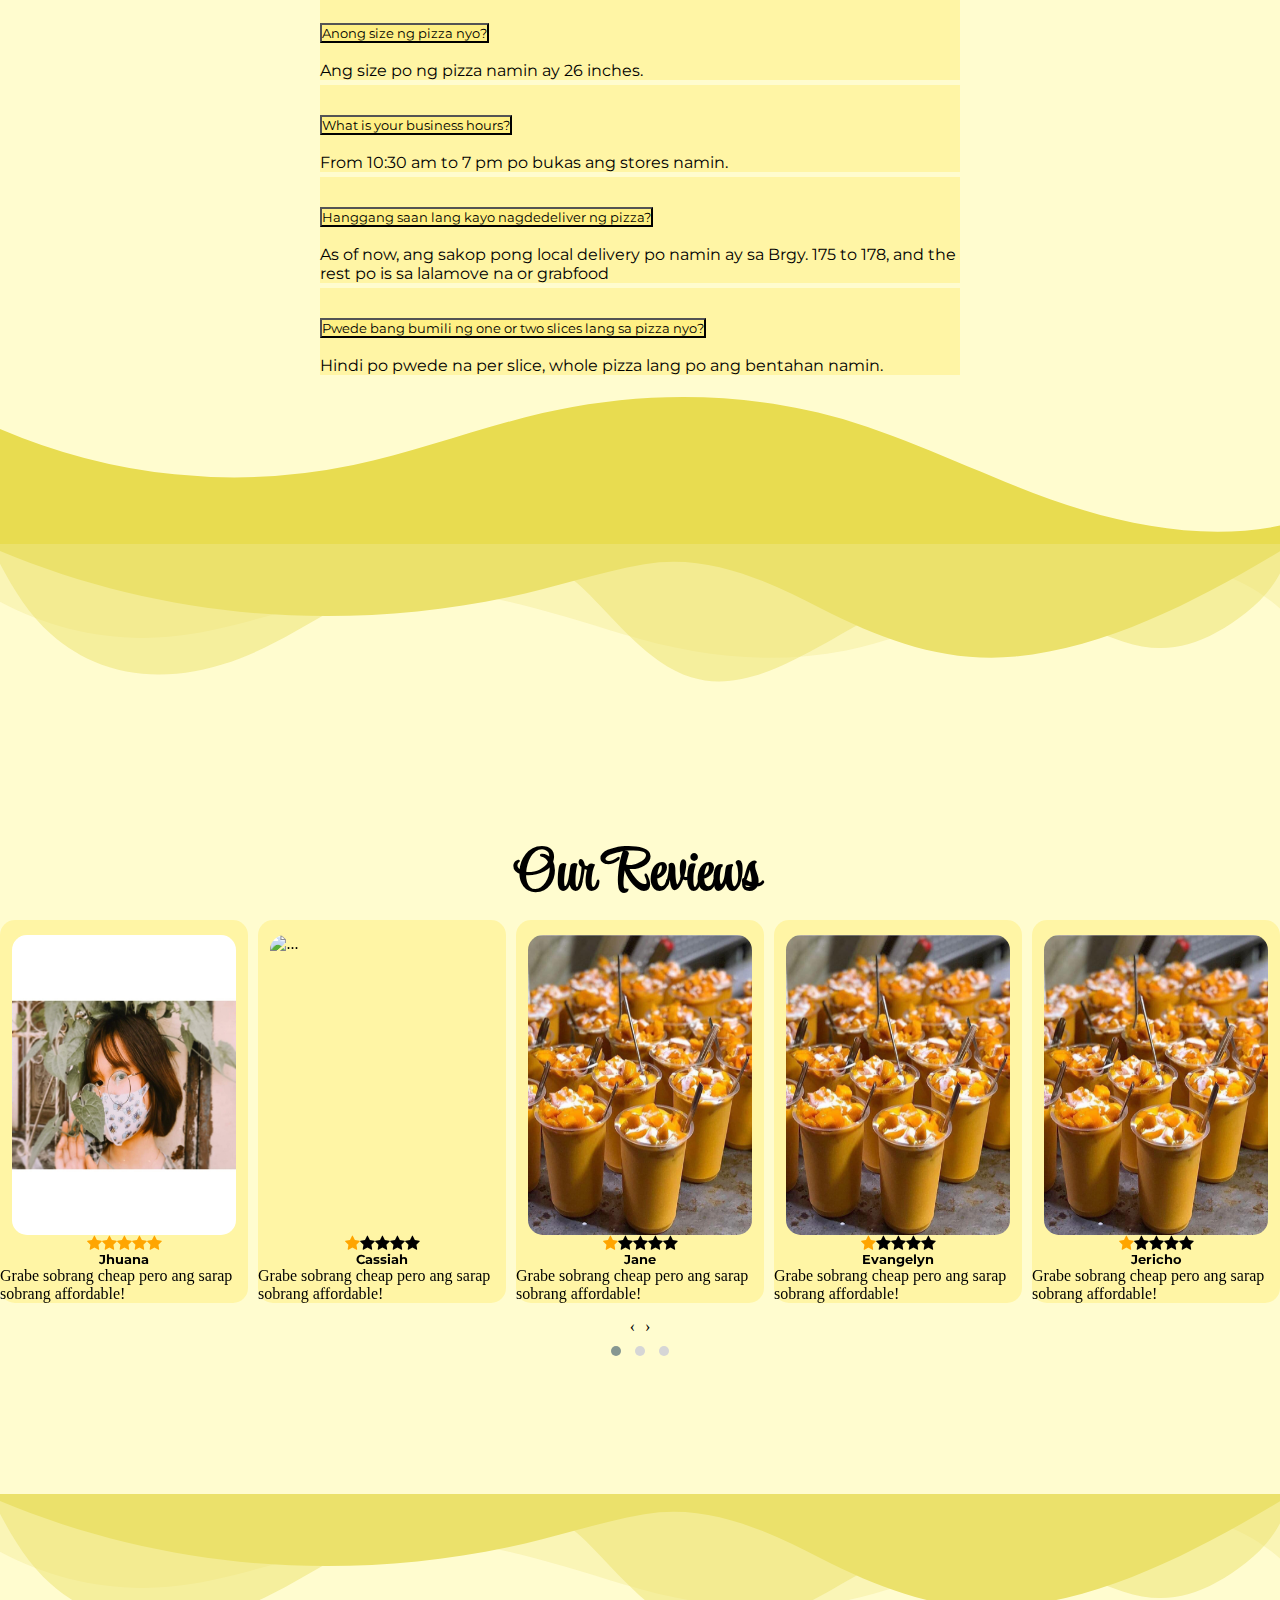
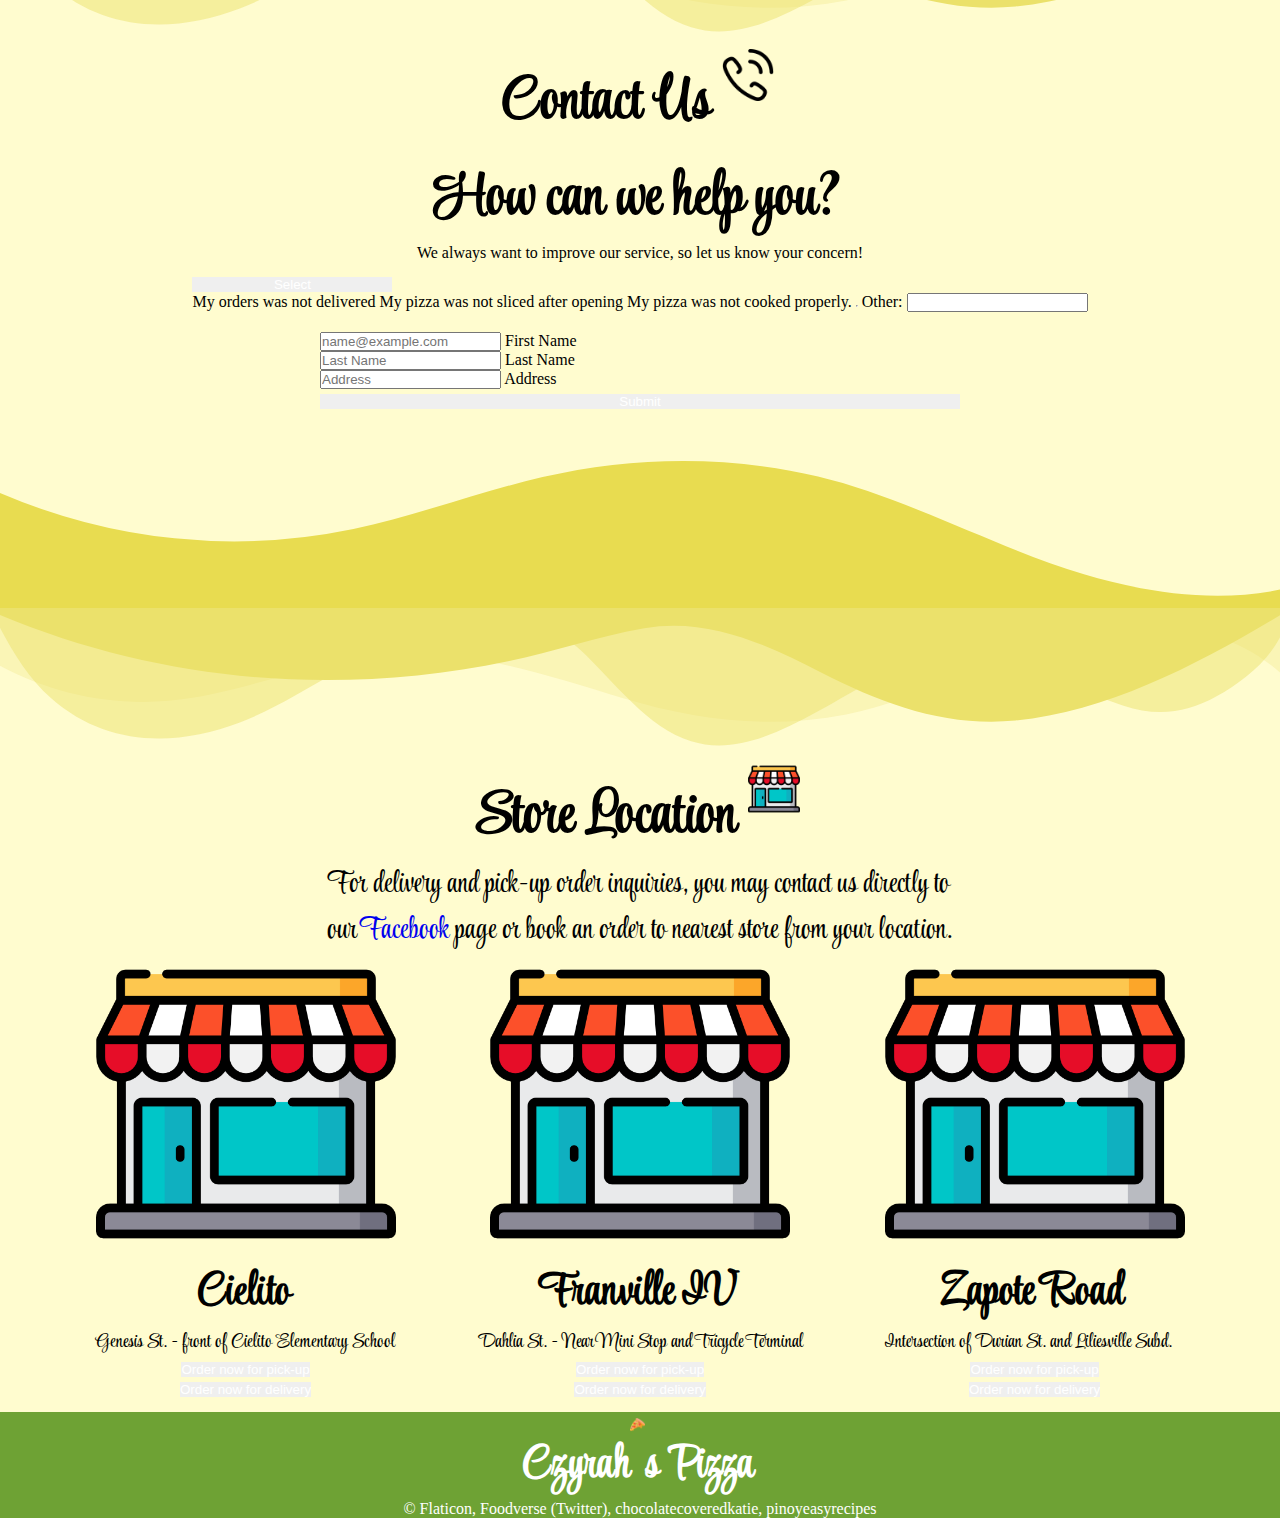
==== commit 4fa546ab: "Fix: Remove project1 folder." ====
--- a/project1/static-website.html
+++ b/project1/static-website.html
@@ -148,7 +148,7 @@
                     <div class="paragraph-container">
                         <br>
                         <em><strong>Hi, I am Joshua!</strong></em>
-                        <p>Our store started in pandemic </p>
+                        <p>Lorem ipsum dolor, sit amet consectetur adipisicing elit. Quos ratione exercitationem quibusdam qui repellat adipisci earum suscipit accusantium reiciendis eligendi laudantium fuga quo, ipsam eos praesentium, unde distinctio porro cupiditate! Nemo quia ratione fugit sequi repellat asperiores ex quidem similique culpa expedita cum rerum natus ullam provident tenetur minus quos consequatur porro, assumenda sed aut non! Porro quia dolorem officia nostrum expedita ipsum soluta quos. Dolorum sint nemo beatae laborum ipsum, praesentium nihil maiores omnis animi quibusdam doloremque quod dicta sit assumenda dignissimos provident quas qui? Iusto, autem culpa! Labore dolor a ipsam nostrum, autem quis unde alias? Dolore, reprehenderit.</p>
                     </div>   
                 </div>
                 <div class="owner-container">
@@ -162,30 +162,7 @@
                     <div class="paragraph-container">
                         <br>
                         <em><strong>Hi, I am K!</strong></em>
-                        <p>Kapag naaalala ko ang mga araw
-                            Na magkasama tayong dalawa
-                            Ngiti at luha sa aking mga mata
-                            Gano'n na pala tayo dati kasaya
-                            'Yung tipong kapag tayo'y nagkatitigan
-                            Magngingitian para bang nahihibang
-                            Mag-iingay kahit sobrang tahimik ng kapaligiran
-                            Kahit may nagrereklamo na'y wala tayong pakialam
-                            Panahong nando'n ka pa, laging pumupunta
-                            'Di inaasahan, may sorpresa ka laging dala
-                            Ang saya-saya, ayoko lang pahalata
-                            Kasi okay na naman ako basta makasama ka
-                            Kaso lang wala ka na
-                            Pero alam ko na masaya ka na
-                            Sa mundo ko, wala nang makakagawa
-                            Makakatumbas ng 'yong napadama
-                            Kaya salamat sa pag-ibig mo, pag-ibig mo
-                            Lagi kang nasa puso't isip ko, isip ko
-                            At inaamin ko na nami-miss kita
-                            Na nami-miss kita
-                            Sa 'kin ikaw pa rin ang baby ko, ang baby ko
-                            Kahit wala ka na sa piling ko, sa piling ko
-                            Pangakong ipagdadasal pa rin kita
-                            Ipagdadasal pa rin kita</p>
+                        <p>Lorem ipsum dolor sit amet consectetur adipisicing elit. Eius unde numquam debitis assumenda quos minima provident? Impedit vel commodi nobis quibusdam ad, tempora illo vero corporis libero exercitationem voluptatem repellat! Vero autem rerum officiis. Unde quo asperiores facilis nisi. Et, dignissimos. Deserunt, in distinctio. Quasi esse rerum ut molestiae illum eveniet non libero rem atque ab. Cum temporibus nisi nobis deserunt iure corrupti consequatur voluptatem harum reiciendis assumenda, labore incidunt esse optio soluta necessitatibus provident minima exercitationem quis distinctio aut nemo delectus consequuntur. Vitae minus sunt maxime fugit, harum sapiente unde consequatur reiciendis quae et ducimus dicta non aliquam accusantium!</p>
                     </div>   
                     
                 </div>
@@ -200,30 +177,7 @@
                     <div class="paragraph-container">
                         <br>
                         <em><strong>Hi, I am Tita Jane!</strong></em>
-                        <p>Kapag naaalala ko ang mga araw
-                            Na magkasama tayong dalawa
-                            Ngiti at luha sa aking mga mata
-                            Gano'n na pala tayo dati kasaya
-                            'Yung tipong kapag tayo'y nagkatitigan
-                            Magngingitian para bang nahihibang
-                            Mag-iingay kahit sobrang tahimik ng kapaligiran
-                            Kahit may nagrereklamo na'y wala tayong pakialam
-                            Panahong nando'n ka pa, laging pumupunta
-                            'Di inaasahan, may sorpresa ka laging dala
-                            Ang saya-saya, ayoko lang pahalata
-                            Kasi okay na naman ako basta makasama ka
-                            Kaso lang wala ka na
-                            Pero alam ko na masaya ka na
-                            Sa mundo ko, wala nang makakagawa
-                            Makakatumbas ng 'yong napadama
-                            Kaya salamat sa pag-ibig mo, pag-ibig mo
-                            Lagi kang nasa puso't isip ko, isip ko
-                            At inaamin ko na nami-miss kita
-                            Na nami-miss kita
-                            Sa 'kin ikaw pa rin ang baby ko, ang baby ko
-                            Kahit wala ka na sa piling ko, sa piling ko
-                            Pangakong ipagdadasal pa rin kita
-                            Ipagdadasal pa rin kita</p>
+                        <p>Lorem ipsum dolor sit amet consectetur adipisicing elit. Quia reiciendis enim aperiam ab, officia sed cum fuga ea, dolores provident repudiandae fugiat, amet sit est vero. Sapiente, nisi cupiditate consequatur modi quaerat laudantium, debitis, sequi iste explicabo corrupti alias illo iusto consequuntur ex. Assumenda earum fugit quibusdam quisquam! Odit numquam aliquid inventore ea distinctio quis quia maxime. Incidunt ipsum possimus amet quas rerum at dicta eum distinctio magnam expedita maiores nobis odit aperiam voluptas, eveniet laborum molestiae porro, corporis dolores voluptate libero! Fugiat, dolorum harum in quidem nesciunt maiores saepe eos excepturi omnis, nisi architecto necessitatibus autem consequatur nostrum quisquam!</p>
                     </div>   
                 </div>
                 
@@ -238,30 +192,7 @@
                     <div class="paragraph-container">
                         <br>
                         <em><strong>Hi, I am Blessed!</strong></em>
-                        <p>Kapag naaalala ko ang mga araw
-                            Na magkasama tayong dalawa
-                            Ngiti at luha sa aking mga mata
-                            Gano'n na pala tayo dati kasaya
-                            'Yung tipong kapag tayo'y nagkatitigan
-                            Magngingitian para bang nahihibang
-                            Mag-iingay kahit sobrang tahimik ng kapaligiran
-                            Kahit may nagrereklamo na'y wala tayong pakialam
-                            Panahong nando'n ka pa, laging pumupunta
-                            'Di inaasahan, may sorpresa ka laging dala
-                            Ang saya-saya, ayoko lang pahalata
-                            Kasi okay na naman ako basta makasama ka
-                            Kaso lang wala ka na
-                            Pero alam ko na masaya ka na
-                            Sa mundo ko, wala nang makakagawa
-                            Makakatumbas ng 'yong napadama
-                            Kaya salamat sa pag-ibig mo, pag-ibig mo
-                            Lagi kang nasa puso't isip ko, isip ko
-                            At inaamin ko na nami-miss kita
-                            Na nami-miss kita
-                            Sa 'kin ikaw pa rin ang baby ko, ang baby ko
-                            Kahit wala ka na sa piling ko, sa piling ko
-                            Pangakong ipagdadasal pa rin kita
-                            Ipagdadasal pa rin kita</p>
+                        <p>Lorem ipsum dolor, sit amet consectetur adipisicing elit. Corporis obcaecati iusto facere mollitia et repudiandae totam dolores at voluptate tempora? Veritatis laboriosam omnis ut blanditiis at, officiis error quo consequatur sunt voluptatum, cupiditate animi fugiat temporibus vero assumenda veniam porro. Molestiae temporibus reprehenderit deserunt esse optio corporis nulla officia iusto sequi? Voluptatum eligendi non pariatur, ipsam molestias distinctio omnis quam quasi, reiciendis velit dolores quisquam voluptas, sequi repellendus! Repellat velit illum, non soluta numquam fugit error impedit dolorum fugiat temporibus dolores dignissimos reiciendis quibusdam minima aliquid quae. Dolorem quas, qui deleniti repellat magni accusantium nulla doloremque mollitia natus, distinctio nobis!</p>
                     </div>  
                     
                 </div>
@@ -404,7 +335,7 @@
           </div>
     </section>
     <!-- bottom wavy div -->
-    <div class="custom-shape-divider-bottom-1629042509">
+    <div class="custom-shape-divider-bottom-1629042509 mobile-display">
         <svg data-name="Layer 1" xmlns="http://www.w3.org/2000/svg" viewBox="0 0 1200 120" preserveAspectRatio="none">
             <path d="M985.66,92.83C906.67,72,823.78,31,743.84,14.19c-82.26-17.34-168.06-16.33-250.45.39-57.84,11.73-114,31.07-172,41.86A600.21,600.21,0,0,1,0,27.35V120H1200V95.8C1132.19,118.92,1055.71,111.31,985.66,92.83Z" class="shape-fill"></path>
         </svg>
@@ -422,7 +353,7 @@
         <div class="owl-carousel owl-theme">
             <div class="card2">
                 <div class="card2-content">
-                    <img src="./mango-graham-shake.jpg" class="card-img-top shake-box-2" alt="...">
+                    <img src="./jhuana-customer-service.jpg" class="card-img-top shake-box-2" alt="...">
                     <span class="fa fa-star rating-checked"></span>
                     <span class="fa fa-star rating-checked"></span>
                     <span class="fa fa-star rating-checked"></span>
@@ -436,71 +367,71 @@
             </div>
             <div class="card2">
                 <div class="card2-content">
-                    <img src="./mango-graham-shake.jpg" class="card-img-top shake-box-2" alt="...">
-                    <span class="fa fa-star rating-checked"></span>
-                    <span class="fa fa-star checked"></span>
-                    <span class="fa fa-star checked"></span>
-                    <span class="fa fa-star checked"></span>
-                    <span class="fa fa-star"></span>
-                </div>
-                <div class="card-body">
-                    <h5 class="card-title">Jhuana</h5>
-                    <p class="card-text">Grabe sobrang cheap pero ang sarap sobrang affordable!</p>
-                    </div>
-            </div>
-            <div class="card2">
-                <div class="card2-content">
-                    <img src="./mango-graham-shake.jpg" class="card-img-top shake-box-2" alt="...">
-                    <span class="fa fa-star rating-checked"></span>
-                    <span class="fa fa-star checked"></span>
-                    <span class="fa fa-star checked"></span>
-                    <span class="fa fa-star checked"></span>
-                    <span class="fa fa-star"></span>
-                </div>
-                <div class="card-body">
-                    <h5 class="card-title">Jhuana</h5>
-                    <p class="card-text">Grabe sobrang cheap pero ang sarap sobrang affordable!</p>
-                    </div>
-            </div>
-            <div class="card2">
-                <div class="card2-content">
-                    <img src="./mango-graham-shake.jpg" class="card-img-top shake-box-2" alt="...">
-                    <span class="fa fa-star rating-checked"></span>
-                    <span class="fa fa-star checked"></span>
-                    <span class="fa fa-star checked"></span>
-                    <span class="fa fa-star checked"></span>
-                    <span class="fa fa-star"></span>
-                </div>
-                <div class="card-body">
-                    <h5 class="card-title">Jhuana</h5>
-                    <p class="card-text">Grabe sobrang cheap pero ang sarap sobrang affordable!</p>
-                    </div>
-            </div>
-            <div class="card2">
-                <div class="card2-content">
-                    <img src="./mango-graham-shake.jpg" class="card-img-top shake-box-2" alt="...">
-                    <span class="fa fa-star rating-checked"></span>
-                    <span class="fa fa-star checked"></span>
-                    <span class="fa fa-star checked"></span>
-                    <span class="fa fa-star checked"></span>
-                    <span class="fa fa-star"></span>
-                </div>
-                <div class="card-body">
-                    <h5 class="card-title">Jhuana</h5>
-                    <p class="card-text">Grabe sobrang cheap pero ang sarap sobrang affordable!</p>
-                    </div>
-            </div>
-            <div class="card2">
-                <div class="card2-content">
-                    <img src="./mango-graham-shake.jpg" class="card-img-top shake-box-2" alt="...">
-                    <span class="fa fa-star rating-checked"></span>
-                    <span class="fa fa-star checked"></span>
-                    <span class="fa fa-star checked"></span>
-                    <span class="fa fa-star checked"></span>
-                    <span class="fa fa-star"></span>
-                </div>
-                <div class="card-body">
-                    <h5 class="card-title">Jhuana</h5>
+                    <img src="./mango-" class="card-img-top shake-box-2" alt="...">
+                    <span class="fa fa-star rating-checked"></span>
+                    <span class="fa fa-star checked"></span>
+                    <span class="fa fa-star checked"></span>
+                    <span class="fa fa-star checked"></span>
+                    <span class="fa fa-star"></span>
+                </div>
+                <div class="card-body">
+                    <h5 class="card-title">Cassiah</h5>
+                    <p class="card-text">Grabe sobrang cheap pero ang sarap sobrang affordable!</p>
+                    </div>
+            </div>
+            <div class="card2">
+                <div class="card2-content">
+                    <img src="./mango-graham-shake.jpg" class="card-img-top shake-box-2" alt="...">
+                    <span class="fa fa-star rating-checked"></span>
+                    <span class="fa fa-star checked"></span>
+                    <span class="fa fa-star checked"></span>
+                    <span class="fa fa-star checked"></span>
+                    <span class="fa fa-star"></span>
+                </div>
+                <div class="card-body">
+                    <h5 class="card-title">Jane</h5>
+                    <p class="card-text">Grabe sobrang cheap pero ang sarap sobrang affordable!</p>
+                    </div>
+            </div>
+            <div class="card2">
+                <div class="card2-content">
+                    <img src="./mango-graham-shake.jpg" class="card-img-top shake-box-2" alt="...">
+                    <span class="fa fa-star rating-checked"></span>
+                    <span class="fa fa-star checked"></span>
+                    <span class="fa fa-star checked"></span>
+                    <span class="fa fa-star checked"></span>
+                    <span class="fa fa-star"></span>
+                </div>
+                <div class="card-body">
+                    <h5 class="card-title">Evangelyn</h5>
+                    <p class="card-text">Grabe sobrang cheap pero ang sarap sobrang affordable!</p>
+                    </div>
+            </div>
+            <div class="card2">
+                <div class="card2-content">
+                    <img src="./mango-graham-shake.jpg" class="card-img-top shake-box-2" alt="...">
+                    <span class="fa fa-star rating-checked"></span>
+                    <span class="fa fa-star checked"></span>
+                    <span class="fa fa-star checked"></span>
+                    <span class="fa fa-star checked"></span>
+                    <span class="fa fa-star"></span>
+                </div>
+                <div class="card-body">
+                    <h5 class="card-title">Jericho</h5>
+                    <p class="card-text">Grabe sobrang cheap pero ang sarap sobrang affordable!</p>
+                    </div>
+            </div>
+            <div class="card2">
+                <div class="card2-content">
+                    <img src="./mango-graham-shake.jpg" class="card-img-top shake-box-2" alt="...">
+                    <span class="fa fa-star rating-checked"></span>
+                    <span class="fa fa-star checked"></span>
+                    <span class="fa fa-star checked"></span>
+                    <span class="fa fa-star checked"></span>
+                    <span class="fa fa-star"></span>
+                </div>
+                <div class="card-body">
+                    <h5 class="card-title">Ester</h5>
                     <p class="card-text">Grabe sobrang cheap pero ang sarap sobrang affordable!</p>
                     </div>
             </div>
--- a/project1/style.css
+++ b/project1/style.css
@@ -12,13 +12,10 @@
      box-sizing: border-box;
      margin: 0;
      padding: 0;
- }
-
- .whole-container {
-     display: flex;
-     flex-direction: column;
-     flex-wrap: wrap;
- }
+    
+ }
+
+ 
 
 
 
@@ -346,7 +343,7 @@
     display: flex;
     justify-content: flex-start;
     flex-wrap: wrap;
-    flex-direction: column;;
+    flex-direction: column;
     border-radius: 15px;
     background-color: rgb(255,220,2,0.2);
     height: 400px;
@@ -355,7 +352,7 @@
 
 .paragraph-container {
     /* border: 3px solid red;  */
-    width: 71%;
+    width: 500px;
     height: 100%;
 }
 #kganda, #janeganda {
@@ -388,6 +385,9 @@
     width: 28.4%;
 }
 
+.title-position-container  > strong + em{
+    font-family: 'Montserrat', 'sans-serif';
+}
 /* end of section1 */
 /* start of section2 */
 
@@ -830,6 +830,8 @@
     font-family: 'Montserrat', 'sans-serif';
 }
 
+
+
 /* Mobile last approach */
 @media only screen and (max-width: 576px) {
     header {
@@ -844,7 +846,7 @@
 
 
      nav {
-         border: 2px solid black;
+         /* border: 2px solid black; */
          width: 100%;
          display: flex;
          justify-content: center;
@@ -857,7 +859,7 @@
          float: right;
      }
      .hamburger-menu {
-         border: 2px solid black;
+         /* border: 2px solid black; */
          text-align: center;
          width: 1000px;
          display: none;
@@ -866,7 +868,7 @@
 
      .hamburger-menu li {
          display: block;
-         border-bottom: solid 5px black;
+         /* border-bottom: solid 5px black; */
          margin: 0;
          color: yellow;
          background-color: black;
@@ -884,11 +886,46 @@
      #toggle:checked + .hamburger-menu {
         display: block;
      }
-
-     }
-
-
-
+     .owl-carousel {
+         margin-left: 25px;
+     }
+ 
+
+     .btn-flavors, .btn-flavors-shake1, .btn-flavors-shake2 {
+         margin: 0;
+     }
+
+     .carousel-caption {
+        height: 40%;
+        margin-bottom: 70px;
+     }
+
+     .carousel-caption > h1 {
+        font-size: 10px;
+     }
+
+     .mobile-display, .shape-fill{
+         display: none;
+     }
+     .our-owners-container {
+        display: flex;
+        flex-direction: column;
+        justify-content: flex-start;
+        /* border: 2px solid black; */
+        margin-left: 100px;
+        margin-right: 150px;
+        width: 100%;
+        height: 100%;
+        flex-wrap: wrap;
+     }
+     .owner-container {
+         display: flex;
+         flex-direction: column;
+         justify-content: center;
+        margin-bottom: 20px;
+        width: 100%;
+    }
+    }
 
 
 
@@ -904,13 +941,16 @@
             display: none;
         }
         */
+        body {
+            margin-inline: auto;
+        }
         header {
             display: flex;
             flex-direction: column;
             flex-wrap: wrap;
             justify-content: center;
             align-items: center;
-            width: 105%;
+            width: 100%;
             color: white;
             resize: none;
          }
@@ -923,7 +963,7 @@
         }
 
          .container-fluid {
-                width: 120%;
+                width: 100%;
                 display: flex;
                 justify-content: flex-start;
                 align-items: flex-start;
@@ -932,14 +972,14 @@
          }
     
          body {
-             width: 105%;
+             width: 100%;
          }
          .custom-shape-divider-top-1629033731 {
-             width: 120%;
+             width: 100%;
          }
     
          nav {
-             width: 120%;
+             width: 100%;
              display: flex;
              justify-content: center;
              flex-wrap: wrap;
@@ -1020,6 +1060,7 @@
             display: flex;
             justify-content: center;
             flex-direction: column;
+            margin: 0;
                 width: 100%;
                 background-color: rgb(255,252,207);
                 border-radius: 5px;
@@ -1038,17 +1079,32 @@
             display: flex;
             flex-direction: column;
             justify-content: flex-start;
-            margin-left: 50px;
+            /* border: 2px solid black; */
+            margin-left: 100px;
+            margin-right: 150px;
             width: 100%;
             height: 100%;
             flex-wrap: wrap;
         
         }
+
+        .paragraph-container {
+            display: flex;
+            flex-direction: column;
+            flex-wrap: wrap;
+            width: 60%;
+            /* border: 2px solid black; */
+        }
+        
+        .paragraph-container > p {
+            font-size: 10px;
+        }
         .owner-container {
             margin-bottom: 20px;
+            width: 100%;
         }
         .product-card-container {
-            border: 2px solid black;
+            /* border: 2px solid black; */
             display: flex;
             justify-content: flex-start;
             flex-direction: column;
@@ -1067,12 +1123,12 @@
         .reviews-section {
             display: flex;
             justify-content: center;    
-            align-items:
         }
         .owl-carousel {
             display: flex;
             justify-content: center;
-            border: 2px solid black;
+            margin-left: 35px;
+            /* border: 2px solid black; */
         }
         .card2 {
             width: 100%; 
@@ -1083,12 +1139,11 @@
             align-items: center;
             margin-left: 50px;
         }
-
-
-     }
-    
-
-
-
-    
-
+        footer {
+            width: 100%;
+        }
+    
+    }
+
+
+    
